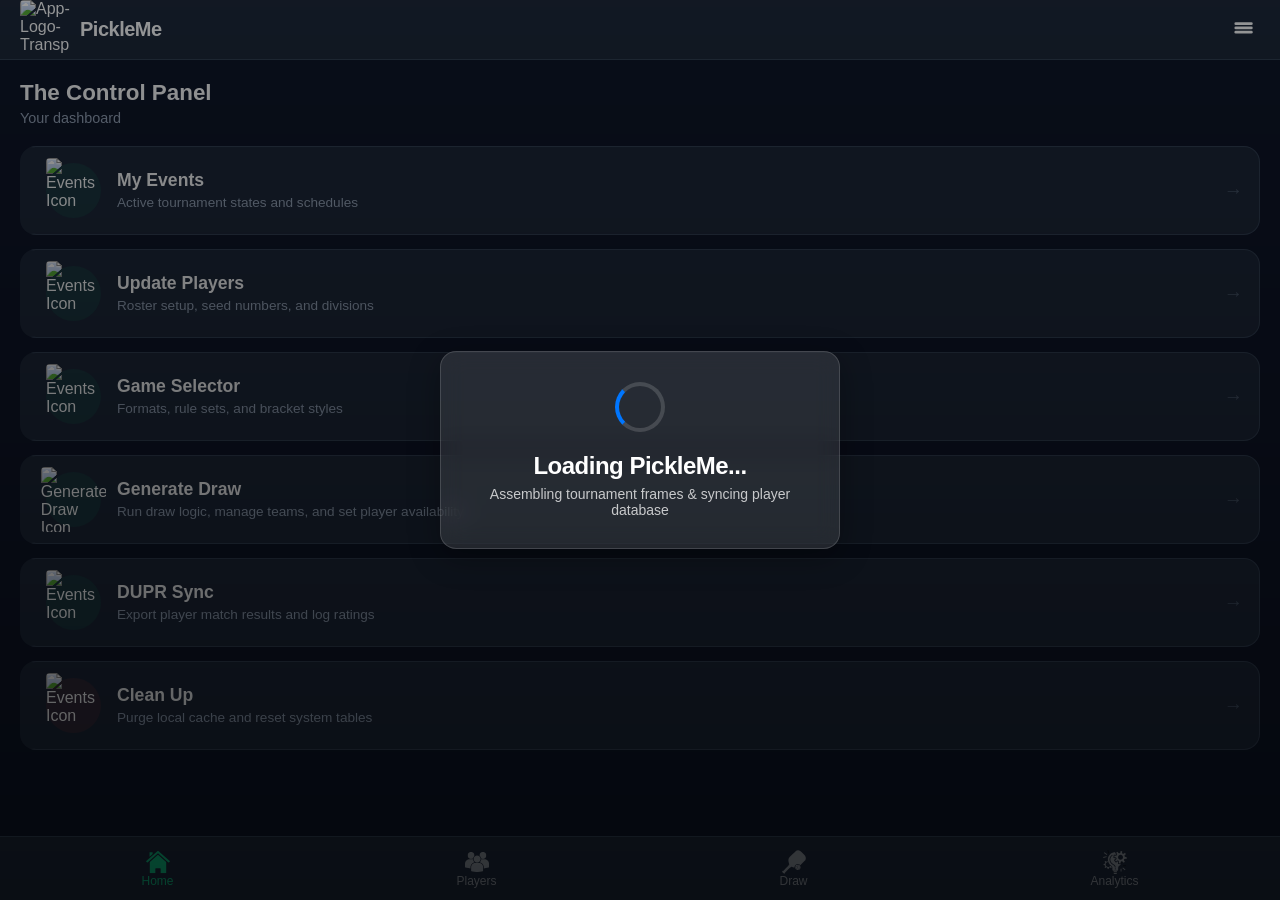
==== index.html @ 3e1ce136 "Setting up about screen" ====
<!DOCTYPE html>
<html>
  <head>
    <meta charset="UTF-8">
    <meta name="viewport" content="width=device-width, initial-scale=1.0, maximum-scale=1.0, user-scalable=no">
    <meta name="apple-mobile-web-app-capable" content="yes">
    <meta name="apple-mobile-web-app-status-bar-style" content="black-translucent">
    <meta name="apple-mobile-web-app-title" content="PickleMe">
    <title>PickleMe Mobile Console</title>
    <link rel="apple-touch-icon" href="https://i.postimg.cc/yYsbhw3b/App-Logo.png">
    <link rel="manifest" href="manifest/manifest.json">
    <link rel="stylesheet" href="CSS/styles.css">
  </head>
  <body data-page = "pickleMe">
    <!-- Splash Buffering Screen Overlay -->
    <div id="app-splash-preloader">
      <div class="splash-background-blur"></div>
      <div class="splash-content-box">
        <div class="splash-spinner-wrapper">
          <div class="splash-spinner"></div>
        </div>
        <h2>Loading PickleMe...</h2>
        <p>Assembling tournament frames & syncing player database</p>
      </div>
    </div>

        <!-- APPLICATION FIXED HEADER -->
    <header class="app-bar">
      <img src="https://i.postimg.cc/Gp0Mp9vr/App-Logo-Transparent.png"
          alt="App-Logo-Transparent"
          loading="lazy"
          decoding="async"
          style="width: 60px; height: 60px; object-fit: contain; border-radius: 4px; padding-right: 10px;">
      <h1 id="app-header">PickleMe</h1>

      <!-- Dropdown menu (right-hand side) -->
      <div class="app-menu" id="app-menu">
        <button class="app-menu-btn" id="app-menu-btn" aria-label="Menu"
                aria-haspopup="true" aria-expanded="false" onclick="toggleAppMenu(event)">
          <svg xmlns="http://www.w3.org/2000/svg" width="28" height="28" viewBox="0 0 768 768" fill="currentColor" aria-hidden="true">
            <rect x="67"  y="173" width="501" height="74" rx="36"/>
            <rect x="67" y="289" width="501" height="74" rx="36"/>
            <rect x="67" y="405" width="501" height="74" rx="36"/>
          </svg>
        </button>

        <nav class="app-menu-dropdown" id="app-menu-dropdown" role="menu">
          <button role="menuitem" onclick="handleAppMenuAction('about')">About</button>
          <button role="menuitem" onclick="handleAppMenuAction('profile')">My Profile</button>
          <button role="menuitem" onclick="handleAppMenuAction('help')">Help</button>
          <button role="menuitem" class="danger" onclick="handleAppMenuAction('logout')">Log Out</button>
        </nav>
      </div>
    </header>

    <!-- HELP SCREEN SET UP -->
    <section id="section-help">
      <div class="detail-overlay" id="help-overlay">
        <div class="overlay-handle-bar" onclick="closeHelp()"></div>
        <div class="overlay-header">
          <h2 id="help-title">Help</h2>
          <button class="close-overlay-btn" onclick="closeHelp()" aria-label="Close help">✕</button>
        </div>
        <div class="overlay-body" id="help-body-content"></div>
      </div>
    </section>

    <!-- ABOUT SCREEN -->
    <section id="section-about">
      <div class="detail-overlay" id="about-overlay">
        <div class="overlay-handle-bar" onclick="closeAbout()"></div>
        <div class="overlay-header">
          <h2 id="about-title">About the PickleMe App</h2>
          <p>This is the full version of the PickleMe App, that enables you to fully manage your pickleball event. Function included is
            <ul>
              <li>Event details, including number of courts, rounds, match time limit & DUPR limit</li>
              <li>Player management, including player loading & bye scheduling</li>
              <li>Game selection for your event</li>
              <li>Draw generator & scoring</li>
              <li>DUPR score result load, via a downloaded CSV file</li>
            </ul>
          </p>
          <p>Access to the app can be done via https://woobie88.github.io/PickleMe-v03/ or via
            <img src="https://i.postimg.cc/QxcgKFjD/Pickle-Me-Access.png" alt="PickleMe QR Code" loading="lazy" class="">
          </p>
          <button class="close-overlay-btn" onclick="closeAbout()" aria-label="Close about">✕</button>
        </div>
      </div>
    </section>

    <!-- MATCH TIMER SCREEN -->
    <div class="timer-bar" id="timer-bar" hidden></div>

    <!-- MAIN VIEWPORT DISPLAY FRAME -->
    <main class="app-container">

      <!-- SCREEN 1: Dashboard Home Grid (One-Column Layout) -->
      <section id="screen-dashboard" class="app-screen active">
        <div class="welcome-banner">
          <h2>The Control Panel</h2>
          <p>Your dashboard</p>
        </div>
        
        <div class="card-grid">
          <!-- Card 1: My Events -->
          <div class="app-card" id="card-events" onclick="navigateToScreen('events')">
            <div class="card-icon-wrapper">
              <img src="https://i.postimg.cc/9MqhT6sQ/Events.png" alt="Events Icon" loading="lazy" class="card-icon-images">
            </div>
            <div class="card-content">
              <h3>My Events</h3>
              <p>Active tournament states and schedules</p>
            </div>
            <span class="card-arrow">→</span>
          </div>
          
          <!-- Card 2: Manage Players -->
          <div class="app-card" id="card-players" onclick="navigateToScreen('players')">
            <div class="card-icon-wrapper">
              <img src="https://i.postimg.cc/ydSH9M26/Players.png" alt="Events Icon" loading="lazy" class="card-icon-images">
            </div>
            <div class="card-content">
              <h3>Update Players</h3>
              <p>Roster setup, seed numbers, and divisions</p>
            </div>
            <span class="card-arrow">→</span>
          </div>
          
          <!-- Card 3: Game Selector -->
          <div class="app-card" id="card-games" onclick="navigateToScreen('games')">
            <div class="card-icon-wrapper">
              <img src="https://i.postimg.cc/3RDTpszh/Games.png" alt="Events Icon" loading="lazy" class="card-icon-images">
            </div>
            <div class="card-content">
              <h3>Game Selector</h3>
              <p>Formats, rule sets, and bracket styles</p>
            </div>
            <span class="card-arrow">→</span>
          </div>
          
          <!-- Card 4: Create Draw -->
          <div class="app-card" id="card-generate-draw" onclick="navigateToScreen('generate-draw')">
            <div class="card-icon-wrapper">
              <img src="https://i.postimg.cc/50FVvhDb/Draw.png" alt="Generate Draw Icon" loading="lazy" class="card-icon-images">
            </div>
            <div class="card-content">
              <h3>Generate Draw</h3>
              <p>Run draw logic, manage teams, and set player availability</p>
            </div>
            <span class="card-arrow">→</span>
          </div>

          <!-- Card 5: DUPR Update -->
          <div class="app-card" id="card-dupr" onclick="navigateToScreen('dupr')">
            <div class="card-icon-wrapper">
              <img src="https://i.postimg.cc/Kzg2L6wd/DUPR.png" alt="Events Icon" loading="lazy" class="card-icon-images">
            </div>
            <div class="card-content">
              <h3>DUPR Sync</h3>
              <p>Export player match results and log ratings</p>
            </div>
            <span class="card-arrow">→</span>
          </div>

          <!-- Card 6: Clean Up -->
          <div class="app-card danger-card" id="card-cleanup" onclick="navigateToScreen('cleanup-confirm')">
            <div class="card-icon-wrapper">
              <img src="https://i.postimg.cc/8CYG7pKq/Cleanup.png" alt="Events Icon" loading="lazy" class="card-icon-images">
            </div>
            <div class="card-content">
              <h3>Clean Up</h3>
              <p>Purge local cache and reset system tables</p>
            </div>
            <span class="card-arrow">→</span>
          </div>
        </div>
      </section>

      <!-- SCREEN 2: INJECTED MY EVENTS DASHBOARD COMPONENT PANEL -->
      <section id="screen-events" class="app-screen">
        <div class="welcome-banner">
          <h2>My Events</h2>
          <p>Authorized tournament states and active matches</p>
        </div>

        <!-- Dynamic Container where Event Cards load -->
        <div id="active-events-list" class="card-grid">
          <!-- Loading spinner placeholder will mount here --> 
        </div>

        <!-- Add Events button -->
        <div class="fab-wrapper">
          <div class="fab-container" id="add-events-fab-toggle" onclick="navigateToScreen('add-event-detail')">
            <div class="fab-circle">
              <svg id="add-events-icon" xmlns="http://www.w3.org/2000/svg" viewBox="0 0 768 767.999994" width="1024" height="1024"><path fill="currentColor" d="M 707.386719 323.386719 L 444.613281 323.386719 L 444.613281 60.613281 C 444.613281 27.476562 417.953125 0 384 0 C 350.863281 0 323.386719 26.660156 323.386719 60.613281 L 323.386719 323.386719 L 60.613281 323.386719 C 27.476562 323.386719 0 350.046875 0 384 C 0 400.976562 6.476562 415.5 17.796875 426.886719 C 29.113281 438.136719 43.636719 444.613281 60.613281 444.613281 L 323.386719 444.613281 L 323.386719 707.386719 C 323.386719 724.363281 329.863281 738.886719 341.183594 750.203125 C 352.5 761.523438 367.023438 768 384 768 C 417.136719 768 444.613281 741.339844 444.613281 707.386719 L 444.613281 444.613281 L 707.386719 444.613281 C 740.523438 444.613281 768 417.953125 768 384 C 768 350.863281 741.339844 323.386719 707.386719 323.386719 " fill-opacity="1" fill-rule="nonzero"/></svg>
            </div>
            <span class="fab-label" id="add-events-main-label">NEW EVENT</span>
          </div>
        </div>

      </section>
      <!-- SCREEN: INJECTED EVENT DETAIL VIEW PANEL -->
      <section id="screen-event-detail" class="app-screen" style="display: none;">
        
        <div class="view-section-header" style="padding: 12px 12px 0 12px; margin-bottom: 10px;">
          <h2>Event Details</h2>
          <p>View or modify configuration parameters</p>
        </div>

        <!-- Dynamic Detail View Container -->
        <div id="event-detail-content" class="detail-view-container">
          <!-- Form will be dynamically injected here -->
        </div>
      </section>

      <!-- SCREEN: ADD NEW EVENT DETAIL -->
      <section id="screen-add-event-detail" class="app-screen" style="display: none;">

        <div class="view-section-header" style="padding: 12px 12px 0 12px; margin-bottom: 10px;">
          <h2>Event Details</h2>
          <p>Add the configuration parameters for your new event</p>
        </div>
        
        <div id="event-add-detail-content" class="detail-view-container">

          <div class="detail-form-group">
            <label for="ae-event-name">Event Name</label>
            <input type="text" id="ae-event-name" class="detail-input" value="">
          </div>

          <div class="detail-form-group">
            <label for="ae-event-date">Date</label>
            <input type="date" id="ae-event-date" class="detail-input" value="">
          </div>

          <div class="detail-form-group">
            <label for="ae-event-location">Location</label>
            <input type="text" id="ae-event-location" class="detail-input" value="">
          </div>

          <div class="detail-form-group">
            <label>Number of Courts</label>
            <div class="score-control">
              <button class="score-btn" onclick="adjustAeCourts(-1)">−</button>
              <span id="ae-courts-value" class="score-value">1</span>
              <button class="score-btn" onclick="adjustAeCourts(1)">+</button>
            </div>
            <input type="hidden" id="ae-event-courts" value="1">
          </div>

          <div class="detail-form-group">
            <label>Match Time (minutes)</label>
            <div class="score-control">
              <button class="score-btn" onclick="adjustAeTimer(-1)">−</button>
              <span id="ae-timer-value" class="score-value">10</span>
              <button class="score-btn" onclick="adjustAeTimer(1)">+</button>
            </div>
            <input type="hidden" id="ae-event-timer" value="10">
          </div>

          <div class="detail-form-group">
            <label>DUPR Limit</label>
            <div class="score-control">
              <button class="score-btn" onclick="adjustAeDuprLimit(-1)">−</button>
              <span id="ae-dupr-value" class="score-value">0</span>
              <button class="score-btn" onclick="adjustAeDuprLimit(1)">+</button>
            </div>
            <input type="hidden" id="ae-event-dupr" value="0">
          </div>

          <div class="form-action-bar">
            <button class="btn-secondary" onclick="navigateToScreen('events')">Cancel</button>
            <button class="btn-primary" onclick="createNewEvent()">Create</button>
          </div>
        </div>

        <!-- Add Hosts button -->
        <div class="fab-wrapper">
          <div class="fab-container" id="add-hosts-fab-toggle" onclick="">
            <div class="fab-circle">
              <svg xmlns="http://www.w3.org/2000/svg" xmlns:xlink="http://www.w3.org/1999/xlink" width="500" zoomAndPan="magnify" viewBox="0 0 375 374.999991" height="500" preserveAspectRatio="xMidYMid meet" version="1.0"><defs><clipPath id="685a610984"><path d="M 173 176 L 371.25 176 L 371.25 375 L 173 375 Z M 173 176 " clip-rule="nonzero"/></clipPath><clipPath id="00cddf6023"><path d="M 3.75 176 L 194 176 L 194 354 L 3.75 354 Z M 3.75 176 " clip-rule="nonzero"/></clipPath></defs><g clip-path="url(#685a610984)"><path fill="currentColor" d="M 272.28125 176.871094 C 217.636719 176.871094 173.335938 221.171875 173.335938 275.816406 C 173.335938 330.464844 217.636719 374.761719 272.28125 374.761719 C 326.929688 374.761719 371.226562 330.464844 371.226562 275.816406 C 371.226562 221.171875 326.929688 176.871094 272.28125 176.871094 Z M 328.820312 289.953125 L 286.417969 289.953125 L 286.417969 332.355469 L 258.148438 332.355469 L 258.148438 289.953125 L 215.746094 289.953125 L 215.746094 261.683594 L 258.148438 261.683594 L 258.148438 219.28125 L 286.417969 219.28125 L 286.417969 261.683594 L 328.820312 261.683594 Z M 328.820312 289.953125 " fill-opacity="1" fill-rule="nonzero"/></g><path fill="currentColor" d="M 222.808594 77.925781 C 222.808594 79.199219 222.777344 80.46875 222.714844 81.742188 C 222.652344 83.011719 222.558594 84.28125 222.433594 85.546875 C 222.308594 86.8125 222.15625 88.074219 221.96875 89.332031 C 221.78125 90.589844 221.5625 91.84375 221.316406 93.09375 C 221.066406 94.339844 220.789062 95.582031 220.480469 96.816406 C 220.171875 98.050781 219.832031 99.277344 219.460938 100.492188 C 219.09375 101.710938 218.695312 102.917969 218.265625 104.117188 C 217.835938 105.3125 217.378906 106.5 216.890625 107.675781 C 216.40625 108.851562 215.890625 110.015625 215.34375 111.164062 C 214.800781 112.316406 214.230469 113.449219 213.628906 114.574219 C 213.03125 115.695312 212.402344 116.800781 211.75 117.894531 C 211.09375 118.984375 210.414062 120.058594 209.707031 121.117188 C 209 122.175781 208.269531 123.214844 207.511719 124.238281 C 206.753906 125.257812 205.96875 126.261719 205.164062 127.246094 C 204.355469 128.226562 203.523438 129.191406 202.671875 130.132812 C 201.816406 131.078125 200.9375 131.996094 200.039062 132.898438 C 199.140625 133.796875 198.21875 134.675781 197.277344 135.527344 C 196.332031 136.382812 195.371094 137.214844 194.386719 138.019531 C 193.402344 138.828125 192.402344 139.609375 191.378906 140.367188 C 190.355469 141.125 189.316406 141.859375 188.257812 142.566406 C 187.199219 143.273438 186.125 143.953125 185.035156 144.605469 C 183.945312 145.261719 182.835938 145.886719 181.714844 146.488281 C 180.59375 147.085938 179.457031 147.660156 178.308594 148.203125 C 177.15625 148.746094 175.992188 149.261719 174.820312 149.75 C 173.644531 150.234375 172.457031 150.695312 171.257812 151.121094 C 170.0625 151.550781 168.851562 151.949219 167.636719 152.320312 C 166.417969 152.6875 165.191406 153.027344 163.957031 153.335938 C 162.722656 153.644531 161.484375 153.925781 160.234375 154.171875 C 158.988281 154.421875 157.734375 154.640625 156.476562 154.824219 C 155.21875 155.011719 153.953125 155.167969 152.6875 155.292969 C 151.421875 155.417969 150.152344 155.511719 148.882812 155.574219 C 147.613281 155.636719 146.339844 155.667969 145.070312 155.667969 C 143.796875 155.667969 142.523438 155.636719 141.253906 155.574219 C 139.984375 155.511719 138.714844 155.417969 137.449219 155.292969 C 136.183594 155.167969 134.921875 155.011719 133.660156 154.824219 C 132.402344 154.640625 131.148438 154.421875 129.902344 154.171875 C 128.652344 153.925781 127.414062 153.644531 126.179688 153.335938 C 124.945312 153.027344 123.71875 152.6875 122.5 152.320312 C 121.285156 151.949219 120.078125 151.550781 118.878906 151.121094 C 117.679688 150.695312 116.492188 150.234375 115.316406 149.75 C 114.144531 149.261719 112.980469 148.746094 111.828125 148.203125 C 110.679688 147.660156 109.542969 147.085938 108.421875 146.488281 C 107.300781 145.886719 106.191406 145.261719 105.101562 144.605469 C 104.011719 143.953125 102.9375 143.273438 101.878906 142.566406 C 100.820312 141.859375 99.78125 141.125 98.757812 140.367188 C 97.734375 139.609375 96.734375 138.828125 95.75 138.019531 C 94.765625 137.214844 93.804688 136.382812 92.859375 135.527344 C 91.917969 134.675781 90.996094 133.796875 90.097656 132.898438 C 89.199219 131.996094 88.320312 131.078125 87.464844 130.132812 C 86.613281 129.191406 85.78125 128.226562 84.972656 127.246094 C 84.167969 126.261719 83.382812 125.257812 82.625 124.238281 C 81.867188 123.214844 81.136719 122.175781 80.429688 121.117188 C 79.722656 120.058594 79.042969 118.984375 78.386719 117.894531 C 77.734375 116.800781 77.105469 115.695312 76.507812 114.574219 C 75.90625 113.449219 75.335938 112.316406 74.792969 111.164062 C 74.246094 110.015625 73.730469 108.851562 73.246094 107.675781 C 72.757812 106.5 72.300781 105.3125 71.871094 104.117188 C 71.441406 102.917969 71.042969 101.710938 70.675781 100.492188 C 70.304688 99.277344 69.964844 98.050781 69.65625 96.816406 C 69.347656 95.582031 69.070312 94.339844 68.820312 93.09375 C 68.574219 91.84375 68.355469 90.589844 68.167969 89.332031 C 67.980469 88.074219 67.828125 86.8125 67.703125 85.546875 C 67.578125 84.28125 67.484375 83.011719 67.421875 81.742188 C 67.359375 80.46875 67.328125 79.199219 67.328125 77.925781 C 67.328125 76.652344 67.359375 75.382812 67.421875 74.113281 C 67.484375 72.839844 67.578125 71.574219 67.703125 70.304688 C 67.828125 69.039062 67.980469 67.777344 68.167969 66.519531 C 68.355469 65.261719 68.574219 64.007812 68.820312 62.757812 C 69.070312 61.511719 69.347656 60.269531 69.65625 59.035156 C 69.964844 57.800781 70.304688 56.578125 70.675781 55.359375 C 71.042969 54.140625 71.441406 52.933594 71.871094 51.734375 C 72.300781 50.539062 72.757812 49.351562 73.246094 48.175781 C 73.730469 47 74.246094 45.835938 74.792969 44.6875 C 75.335938 43.539062 75.90625 42.402344 76.507812 41.28125 C 77.105469 40.15625 77.734375 39.050781 78.386719 37.960938 C 79.042969 36.867188 79.722656 35.792969 80.429688 34.734375 C 81.136719 33.679688 81.867188 32.636719 82.625 31.617188 C 83.382812 30.59375 84.167969 29.589844 84.972656 28.609375 C 85.78125 27.625 86.613281 26.660156 87.464844 25.71875 C 88.320312 24.777344 89.199219 23.855469 90.097656 22.953125 C 90.996094 22.054688 91.917969 21.179688 92.859375 20.324219 C 93.804688 19.46875 94.765625 18.640625 95.75 17.832031 C 96.734375 17.023438 97.734375 16.242188 98.757812 15.484375 C 99.78125 14.726562 100.820312 13.992188 101.878906 13.285156 C 102.9375 12.582031 104.011719 11.898438 105.101562 11.246094 C 106.191406 10.589844 107.300781 9.964844 108.421875 9.363281 C 109.542969 8.765625 110.679688 8.191406 111.828125 7.648438 C 112.980469 7.105469 114.144531 6.589844 115.316406 6.101562 C 116.492188 5.617188 117.679688 5.160156 118.878906 4.730469 C 120.078125 4.300781 121.285156 3.902344 122.5 3.53125 C 123.71875 3.164062 124.945312 2.824219 126.179688 2.515625 C 127.414062 2.207031 128.652344 1.925781 129.902344 1.679688 C 131.148438 1.429688 132.402344 1.214844 133.660156 1.027344 C 134.921875 0.839844 136.183594 0.683594 137.449219 0.558594 C 138.714844 0.433594 139.984375 0.339844 141.253906 0.277344 C 142.523438 0.214844 143.796875 0.183594 145.070312 0.183594 C 146.339844 0.183594 147.613281 0.214844 148.882812 0.277344 C 150.152344 0.339844 151.421875 0.433594 152.6875 0.558594 C 153.953125 0.683594 155.21875 0.839844 156.476562 1.027344 C 157.734375 1.214844 158.988281 1.429688 160.234375 1.679688 C 161.484375 1.925781 162.722656 2.207031 163.957031 2.515625 C 165.191406 2.824219 166.417969 3.164062 167.636719 3.53125 C 168.851562 3.902344 170.0625 4.300781 171.257812 4.730469 C 172.457031 5.160156 173.644531 5.617188 174.820312 6.101562 C 175.992188 6.589844 177.15625 7.105469 178.308594 7.648438 C 179.457031 8.191406 180.59375 8.765625 181.714844 9.363281 C 182.835938 9.964844 183.945312 10.589844 185.035156 11.246094 C 186.125 11.898438 187.199219 12.582031 188.257812 13.285156 C 189.316406 13.992188 190.355469 14.726562 191.378906 15.484375 C 192.402344 16.242188 193.402344 17.023438 194.386719 17.832031 C 195.371094 18.640625 196.332031 19.46875 197.277344 20.324219 C 198.21875 21.179688 199.140625 22.054688 200.039062 22.953125 C 200.9375 23.855469 201.816406 24.777344 202.671875 25.71875 C 203.523438 26.660156 204.355469 27.625 205.164062 28.609375 C 205.96875 29.589844 206.753906 30.59375 207.511719 31.617188 C 208.269531 32.636719 209 33.679688 209.707031 34.734375 C 210.414062 35.792969 211.09375 36.867188 211.75 37.960938 C 212.402344 39.050781 213.03125 40.15625 213.628906 41.28125 C 214.230469 42.402344 214.800781 43.539062 215.34375 44.6875 C 215.890625 45.835938 216.40625 47 216.890625 48.175781 C 217.378906 49.351562 217.835938 50.539062 218.265625 51.734375 C 218.695312 52.933594 219.09375 54.140625 219.460938 55.359375 C 219.832031 56.578125 220.171875 57.800781 220.480469 59.035156 C 220.789062 60.269531 221.066406 61.511719 221.316406 62.757812 C 221.5625 64.007812 221.78125 65.261719 221.96875 66.519531 C 222.15625 67.777344 222.308594 69.039062 222.433594 70.304688 C 222.558594 71.574219 222.652344 72.839844 222.714844 74.113281 C 222.777344 75.382812 222.808594 76.652344 222.808594 77.925781 Z M 222.808594 77.925781 " fill-opacity="1" fill-rule="nonzero"/><g clip-path="url(#00cddf6023)"><path fill="currentColor" d="M 152.132812 275.808594 C 152.132812 239.414062 168.375 206.867188 193.9375 184.839844 C 178.6875 179.746094 162.265625 176.871094 145.0625 176.871094 C 66.996094 176.871094 3.714844 233.085938 3.714844 311.148438 L 3.714844 353.550781 L 180.761719 353.550781 C 162.9375 332.589844 152.132812 305.480469 152.132812 275.808594 Z M 152.132812 275.808594 " fill-opacity="1" fill-rule="nonzero"/></g></svg>
            </div>
            <span class="fab-label" id="add-hosts-main-label">ADD HOSTS</span>
          </div>
        </div>
      </section>

      <!-- SCREEN 3: Players Roster For Active Event -->
      <section id="screen-players" class="app-screen">
        <div class="welcome-banner">
          <h2>Player Roster</h2>
          <p>Players registered for the event, ordered by seeding</p>
        </div>
      
        <div class="top-tab-bar">
          <div class="tab-item active" id="tab-players" onclick="switchPlayersTab('players')">Players</div>
          <div class="tab-item" id="tab-checkin" onclick="switchPlayersTab('checkin')">Check In</div>
        </div>
      
        <div class="tab-viewport">
      
          <!-- TAB 1: Players (your existing content, unchanged) -->
          <div id="view-players" class="tab-view active">
            <div id="placeholder-view-players" class="placeholder-view">
              <h3>Players Roster</h3>
              <p>There are currently no players loaded for your event.</p>
            </div>
            <div id="active-players-list" class="card-grid"></div>
          </div>
      
          <!-- TAB 2: Check In (blank for now) -->
          <div id="view-checkin" class="tab-view">
            <div class="event-section-title current">Manual Bye Order</div>
            <div id="manual-bye-list" class="card-grid">
              <div class="no-data-placeholder" id="manual-bye-empty">
                <h3>Nil</h3>
              </div>
            </div>
          
            <div class="event-section-title other">Random Bye Order</div>
            <div id="random-bye-list" class="card-grid"></div>
          </div>
      
        </div>
      
        <!-- Floating Add Players button -->
        <div class="fab-wrapper">
          <!-- Speed-dial menu items (hidden until FAB is opened) -->
          <div class="fab-menu" id="add-players-fab-menu">
            <div class="fab-menu-item" onclick="handleAddPlayersAction('opensports')">
              <div class="fab-mini-circle">
                <svg xmlns="http://www.w3.org/2000/svg" xmlns:xlink="http://www.w3.org/1999/xlink" width="1024" zoomAndPan="magnify" viewBox="0 0 768 767.999994" height="1024" preserveAspectRatio="xMidYMid meet" version="1.0"><defs><clipPath id="f9706105b1"><path d="M 89 168 L 768 168 L 768 677.488281 L 89 677.488281 Z M 89 168 " clip-rule="nonzero"/></clipPath><clipPath id="bcc71d34e5"><path d="M 0 90.238281 L 680 90.238281 L 680 600 L 0 600 Z M 0 90.238281 " clip-rule="nonzero"/></clipPath></defs><path fill="currentColor" d="M 162.492188 616.949219 L 694.554688 616.949219 C 694.554688 616.949219 546.929688 316.675781 517.785156 310.90625 C 488.632812 305.136719 361.207031 511.117188 361.207031 511.117188 C 361.207031 511.117188 291.453125 379.75 263.164062 383.0625 C 234.875 386.375 162.503906 616.957031 162.503906 616.957031 Z M 162.492188 616.949219 " fill-opacity="1" fill-rule="nonzero"/><path fill="currentColor" d="M 379.503906 278.53125 C 379.503906 280.160156 379.425781 281.78125 379.265625 283.398438 C 379.105469 285.015625 378.867188 286.625 378.550781 288.21875 C 378.234375 289.8125 377.839844 291.390625 377.367188 292.945312 C 376.894531 294.5 376.347656 296.03125 375.722656 297.535156 C 375.101562 299.035156 374.40625 300.503906 373.640625 301.9375 C 372.871094 303.371094 372.035156 304.765625 371.132812 306.117188 C 370.230469 307.46875 369.261719 308.773438 368.230469 310.03125 C 367.195312 311.289062 366.105469 312.492188 364.957031 313.640625 C 363.804688 314.792969 362.601562 315.882812 361.34375 316.914062 C 360.085938 317.945312 358.78125 318.914062 357.425781 319.816406 C 356.074219 320.71875 354.679688 321.554688 353.246094 322.320312 C 351.8125 323.089844 350.34375 323.78125 348.839844 324.40625 C 347.335938 325.027344 345.804688 325.574219 344.25 326.046875 C 342.691406 326.519531 341.117188 326.914062 339.519531 327.230469 C 337.925781 327.546875 336.316406 327.785156 334.699219 327.945312 C 333.078125 328.105469 331.457031 328.183594 329.828125 328.183594 C 328.203125 328.183594 326.578125 328.105469 324.960938 327.945312 C 323.339844 327.785156 321.734375 327.546875 320.136719 327.230469 C 318.542969 326.914062 316.964844 326.519531 315.410156 326.046875 C 313.851562 325.574219 312.320312 325.027344 310.820312 324.40625 C 309.316406 323.78125 307.847656 323.089844 306.414062 322.320312 C 304.976562 321.554688 303.582031 320.71875 302.230469 319.816406 C 300.878906 318.914062 299.574219 317.945312 298.316406 316.914062 C 297.058594 315.882812 295.855469 314.792969 294.703125 313.640625 C 293.554688 312.492188 292.460938 311.289062 291.429688 310.03125 C 290.398438 308.773438 289.429688 307.46875 288.527344 306.117188 C 287.621094 304.765625 286.785156 303.371094 286.019531 301.9375 C 285.253906 300.503906 284.558594 299.035156 283.933594 297.535156 C 283.3125 296.03125 282.765625 294.5 282.292969 292.945312 C 281.820312 291.390625 281.425781 289.8125 281.109375 288.21875 C 280.789062 286.625 280.550781 285.015625 280.394531 283.398438 C 280.234375 281.78125 280.152344 280.160156 280.152344 278.53125 C 280.152344 276.90625 280.234375 275.285156 280.394531 273.664062 C 280.550781 272.046875 280.789062 270.441406 281.109375 268.84375 C 281.425781 267.25 281.820312 265.675781 282.292969 264.117188 C 282.765625 262.5625 283.3125 261.035156 283.933594 259.53125 C 284.558594 258.027344 285.253906 256.558594 286.019531 255.125 C 286.785156 253.691406 287.621094 252.296875 288.527344 250.945312 C 289.429688 249.59375 290.398438 248.289062 291.429688 247.03125 C 292.460938 245.777344 293.554688 244.570312 294.703125 243.421875 C 295.855469 242.273438 297.058594 241.183594 298.316406 240.148438 C 299.574219 239.117188 300.878906 238.152344 302.230469 237.246094 C 303.582031 236.34375 304.976562 235.507812 306.414062 234.742188 C 307.847656 233.976562 309.316406 233.28125 310.820312 232.660156 C 312.320312 232.035156 313.851562 231.488281 315.410156 231.015625 C 316.964844 230.546875 318.542969 230.152344 320.136719 229.832031 C 321.734375 229.515625 323.339844 229.277344 324.960938 229.117188 C 326.578125 228.960938 328.203125 228.878906 329.828125 228.878906 C 331.457031 228.878906 333.078125 228.960938 334.699219 229.117188 C 336.316406 229.277344 337.925781 229.515625 339.519531 229.832031 C 341.117188 230.152344 342.691406 230.546875 344.25 231.015625 C 345.804688 231.488281 347.335938 232.035156 348.839844 232.660156 C 350.34375 233.28125 351.8125 233.976562 353.246094 234.742188 C 354.679688 235.507812 356.074219 236.34375 357.425781 237.246094 C 358.78125 238.152344 360.085938 239.117188 361.34375 240.148438 C 362.601562 241.183594 363.804688 242.273438 364.957031 243.421875 C 366.105469 244.570312 367.195312 245.777344 368.230469 247.03125 C 369.261719 248.289062 370.230469 249.59375 371.132812 250.945312 C 372.035156 252.296875 372.871094 253.691406 373.640625 255.125 C 374.40625 256.558594 375.101562 258.027344 375.722656 259.53125 C 376.347656 261.035156 376.894531 262.5625 377.367188 264.117188 C 377.839844 265.675781 378.234375 267.25 378.550781 268.84375 C 378.867188 270.441406 379.105469 272.046875 379.265625 273.664062 C 379.425781 275.285156 379.503906 276.90625 379.503906 278.53125 Z M 379.503906 278.53125 " fill-opacity="0.97" fill-rule="nonzero"/><g clip-path="url(#f9706105b1)"><path fill="currentColor" d="M 89 168.394531 L 89 677.445312 L 768.042969 677.445312 L 768.042969 168.394531 Z M 131.4375 202.332031 L 725.605469 202.332031 L 725.605469 643.507812 L 131.4375 643.507812 Z M 131.4375 202.332031 " fill-opacity="1" fill-rule="nonzero"/></g><g clip-path="url(#bcc71d34e5)"><path fill="currentColor" d="M 0 90.3125 L 0 599.363281 L 67.90625 599.363281 L 67.90625 565.425781 L 42.441406 565.425781 L 42.441406 124.25 L 636.605469 124.25 L 636.605469 150.320312 L 679.046875 150.320312 L 679.046875 90.3125 Z M 0 90.3125 " fill-opacity="1" fill-rule="nonzero"/></g></svg>
              </div>
              <span class="fab-menu-label">OpenSports</span>
            </div>
        
            <div class="fab-menu-item" onclick="handleAddPlayersAction('individual')">
              <div class="fab-mini-circle">
                <svg xmlns="http://www.w3.org/2000/svg" xmlns:xlink="http://www.w3.org/1999/xlink" width="1024" zoomAndPan="magnify" viewBox="0 0 768 767.999994" height="1024" preserveAspectRatio="xMidYMid meet" version="1.0"><defs><clipPath id="d28125a4a6"><path d="M 186.238281 581 L 581.488281 581 L 581.488281 768 L 186.238281 768 Z M 186.238281 581 " clip-rule="nonzero"/></clipPath></defs><path fill="currentColor" d="M 383.863281 140.792969 C 384.964844 140.792969 386.066406 140.769531 387.167969 140.71875 C 388.265625 140.664062 389.363281 140.585938 390.460938 140.480469 C 391.558594 140.375 392.652344 140.242188 393.738281 140.082031 C 394.828125 139.921875 395.914062 139.734375 396.996094 139.523438 C 398.074219 139.308594 399.152344 139.070312 400.21875 138.804688 C 401.289062 138.539062 402.347656 138.246094 403.402344 137.925781 C 404.457031 137.609375 405.503906 137.265625 406.542969 136.894531 C 407.578125 136.527344 408.605469 136.132812 409.625 135.710938 C 410.644531 135.292969 411.652344 134.847656 412.648438 134.378906 C 413.644531 133.90625 414.628906 133.414062 415.601562 132.894531 C 416.570312 132.378906 417.53125 131.835938 418.476562 131.273438 C 419.421875 130.707031 420.351562 130.117188 421.269531 129.507812 C 422.1875 128.898438 423.085938 128.265625 423.972656 127.609375 C 424.859375 126.953125 425.726562 126.277344 426.578125 125.578125 C 427.433594 124.882812 428.265625 124.164062 429.085938 123.425781 C 429.902344 122.6875 430.699219 121.925781 431.480469 121.148438 C 432.257812 120.371094 433.019531 119.574219 433.761719 118.757812 C 434.5 117.945312 435.222656 117.109375 435.921875 116.261719 C 436.621094 115.410156 437.300781 114.542969 437.957031 113.65625 C 438.613281 112.773438 439.25 111.875 439.863281 110.957031 C 440.476562 110.042969 441.066406 109.113281 441.632812 108.167969 C 442.203125 107.222656 442.746094 106.265625 443.265625 105.292969 C 443.785156 104.324219 444.285156 103.339844 444.753906 102.34375 C 445.226562 101.347656 445.675781 100.34375 446.097656 99.324219 C 446.519531 98.308594 446.917969 97.28125 447.292969 96.242188 C 447.664062 95.207031 448.011719 94.160156 448.332031 93.105469 C 448.652344 92.050781 448.949219 90.988281 449.214844 89.921875 C 449.484375 88.851562 449.726562 87.777344 449.945312 86.699219 C 450.160156 85.617188 450.351562 84.53125 450.511719 83.441406 C 450.675781 82.351562 450.8125 81.257812 450.921875 80.164062 C 451.03125 79.066406 451.113281 77.96875 451.167969 76.867188 C 451.222656 75.765625 451.253906 74.664062 451.253906 73.5625 C 451.253906 72.460938 451.230469 71.359375 451.175781 70.257812 C 451.125 69.15625 451.042969 68.058594 450.9375 66.960938 C 450.832031 65.863281 450.699219 64.769531 450.539062 63.679688 C 450.375 62.589844 450.191406 61.503906 449.976562 60.425781 C 449.761719 59.34375 449.523438 58.265625 449.257812 57.199219 C 448.988281 56.128906 448.699219 55.066406 448.378906 54.011719 C 448.058594 52.957031 447.714844 51.910156 447.347656 50.871094 C 446.976562 49.835938 446.582031 48.804688 446.160156 47.789062 C 445.742188 46.769531 445.296875 45.761719 444.824219 44.765625 C 444.355469 43.769531 443.863281 42.785156 443.34375 41.8125 C 442.824219 40.839844 442.285156 39.878906 441.71875 38.933594 C 441.152344 37.988281 440.566406 37.054688 439.953125 36.140625 C 439.34375 35.222656 438.710938 34.320312 438.054688 33.433594 C 437.398438 32.550781 436.722656 31.679688 436.027344 30.828125 C 435.328125 29.976562 434.609375 29.140625 433.871094 28.324219 C 433.132812 27.503906 432.375 26.707031 431.59375 25.925781 C 430.816406 25.148438 430.019531 24.386719 429.207031 23.644531 C 428.390625 22.90625 427.558594 22.183594 426.707031 21.484375 C 425.855469 20.785156 424.988281 20.105469 424.105469 19.449219 C 423.21875 18.792969 422.320312 18.15625 421.40625 17.542969 C 420.492188 16.929688 419.5625 16.339844 418.617188 15.773438 C 417.671875 15.207031 416.714844 14.664062 415.742188 14.140625 C 414.773438 13.621094 413.789062 13.125 412.796875 12.652344 C 411.800781 12.179688 410.792969 11.734375 409.777344 11.3125 C 408.757812 10.890625 407.734375 10.492188 406.695312 10.121094 C 405.660156 9.746094 404.613281 9.402344 403.5625 9.082031 C 402.507812 8.761719 401.445312 8.464844 400.378906 8.195312 C 399.308594 7.929688 398.234375 7.6875 397.15625 7.472656 C 396.074219 7.253906 394.992188 7.066406 393.902344 6.902344 C 392.8125 6.742188 391.71875 6.605469 390.625 6.496094 C 389.527344 6.386719 388.429688 6.304688 387.332031 6.25 C 386.230469 6.195312 385.128906 6.167969 384.027344 6.167969 C 382.925781 6.167969 381.828125 6.195312 380.726562 6.246094 C 379.625 6.300781 378.527344 6.382812 377.433594 6.488281 C 376.335938 6.597656 375.242188 6.730469 374.15625 6.890625 C 373.066406 7.050781 371.980469 7.242188 370.898438 7.453125 C 369.820312 7.667969 368.746094 7.910156 367.675781 8.175781 C 366.609375 8.445312 365.546875 8.738281 364.492188 9.058594 C 363.4375 9.375 362.394531 9.722656 361.355469 10.09375 C 360.320312 10.464844 359.292969 10.859375 358.273438 11.28125 C 357.257812 11.703125 356.25 12.148438 355.253906 12.617188 C 354.257812 13.089844 353.273438 13.585938 352.304688 14.101562 C 351.332031 14.621094 350.375 15.164062 349.429688 15.730469 C 348.484375 16.296875 347.554688 16.886719 346.636719 17.5 C 345.722656 18.109375 344.820312 18.746094 343.9375 19.402344 C 343.050781 20.054688 342.183594 20.734375 341.332031 21.433594 C 340.480469 22.132812 339.648438 22.851562 338.832031 23.589844 C 338.015625 24.332031 337.21875 25.089844 336.4375 25.871094 C 335.660156 26.648438 334.898438 27.445312 334.160156 28.261719 C 333.417969 29.078125 332.699219 29.914062 332 30.765625 C 331.304688 31.617188 330.625 32.484375 329.96875 33.371094 C 329.3125 34.253906 328.679688 35.15625 328.066406 36.070312 C 327.453125 36.988281 326.867188 37.917969 326.300781 38.863281 C 325.734375 39.808594 325.191406 40.765625 324.671875 41.738281 C 324.152344 42.710938 323.65625 43.695312 323.183594 44.691406 C 322.714844 45.6875 322.265625 46.695312 321.847656 47.710938 C 321.425781 48.730469 321.027344 49.757812 320.65625 50.796875 C 320.285156 51.832031 319.941406 52.878906 319.621094 53.933594 C 319.300781 54.988281 319.007812 56.050781 318.738281 57.117188 C 318.472656 58.1875 318.230469 59.261719 318.015625 60.34375 C 317.800781 61.425781 317.613281 62.507812 317.449219 63.601562 C 317.289062 64.691406 317.152344 65.785156 317.046875 66.878906 C 316.9375 67.976562 316.855469 69.074219 316.800781 70.175781 C 316.75 71.277344 316.722656 72.378906 316.722656 73.480469 C 316.722656 74.582031 316.75 75.679688 316.800781 76.78125 C 316.855469 77.878906 316.9375 78.976562 317.042969 80.070312 C 317.152344 81.164062 317.285156 82.257812 317.449219 83.347656 C 317.609375 84.433594 317.796875 85.519531 318.011719 86.597656 C 318.226562 87.675781 318.464844 88.75 318.734375 89.816406 C 319 90.882812 319.292969 91.945312 319.609375 92.996094 C 319.929688 94.050781 320.273438 95.09375 320.644531 96.132812 C 321.015625 97.167969 321.410156 98.195312 321.828125 99.210938 C 322.25 100.226562 322.695312 101.234375 323.164062 102.230469 C 323.632812 103.222656 324.128906 104.207031 324.644531 105.175781 C 325.164062 106.148438 325.707031 107.105469 326.269531 108.050781 C 326.835938 108.992188 327.421875 109.921875 328.03125 110.839844 C 328.644531 111.753906 329.273438 112.652344 329.929688 113.539062 C 330.582031 114.421875 331.257812 115.289062 331.957031 116.140625 C 332.652344 116.992188 333.371094 117.824219 334.109375 118.640625 C 334.847656 119.457031 335.601562 120.253906 336.378906 121.035156 C 337.15625 121.8125 337.953125 122.570312 338.765625 123.3125 C 339.582031 124.050781 340.410156 124.769531 341.261719 125.46875 C 342.109375 126.167969 342.976562 126.847656 343.859375 127.503906 C 344.742188 128.160156 345.640625 128.792969 346.554688 129.40625 C 347.464844 130.019531 348.394531 130.609375 349.335938 131.175781 C 350.28125 131.742188 351.234375 132.285156 352.203125 132.804688 C 353.171875 133.324219 354.15625 133.820312 355.148438 134.292969 C 356.140625 134.765625 357.144531 135.210938 358.160156 135.632812 C 359.175781 136.054688 360.203125 136.453125 361.234375 136.824219 C 362.269531 137.199219 363.3125 137.542969 364.367188 137.863281 C 365.417969 138.1875 366.476562 138.480469 367.542969 138.75 C 368.609375 139.019531 369.679688 139.261719 370.757812 139.476562 C 371.835938 139.695312 372.921875 139.882812 374.007812 140.046875 C 375.09375 140.210938 376.1875 140.347656 377.28125 140.457031 C 378.375 140.566406 379.46875 140.648438 380.570312 140.707031 C 381.667969 140.761719 382.765625 140.789062 383.863281 140.792969 Z M 383.863281 140.792969 " fill-opacity="1" fill-rule="nonzero"/><path fill="currentColor" d="M 255.347656 467.402344 C 257.011719 467.398438 258.660156 467.238281 260.296875 466.917969 C 261.929688 466.601562 263.519531 466.132812 265.0625 465.511719 C 266.609375 464.890625 268.082031 464.128906 269.480469 463.230469 C 270.882812 462.328125 272.1875 461.304688 273.390625 460.15625 C 274.570312 458.964844 275.625 457.675781 276.554688 456.28125 C 277.484375 454.882812 278.269531 453.414062 278.910156 451.863281 C 279.554688 450.316406 280.039062 448.722656 280.371094 447.078125 C 280.703125 445.433594 280.871094 443.777344 280.878906 442.101562 L 280.878906 319.265625 C 280.878906 318.460938 280.957031 317.664062 281.113281 316.871094 C 281.273438 316.078125 281.503906 315.3125 281.8125 314.566406 C 282.121094 313.820312 282.5 313.113281 282.949219 312.441406 C 283.394531 311.773438 283.90625 311.152344 284.472656 310.582031 C 285.042969 310.011719 285.664062 309.503906 286.335938 309.054688 C 287.003906 308.605469 287.710938 308.226562 288.457031 307.917969 C 289.199219 307.609375 289.96875 307.378906 290.757812 307.21875 C 291.550781 307.0625 292.347656 306.984375 293.152344 306.984375 C 293.960938 306.984375 294.757812 307.0625 295.546875 307.21875 C 296.339844 307.378906 297.105469 307.609375 297.851562 307.917969 C 298.597656 308.226562 299.304688 308.605469 299.972656 309.054688 C 300.644531 309.503906 301.261719 310.011719 301.832031 310.582031 C 302.402344 311.152344 302.914062 311.773438 303.359375 312.441406 C 303.808594 313.113281 304.1875 313.820312 304.496094 314.566406 C 304.800781 315.3125 305.035156 316.078125 305.191406 316.871094 C 305.351562 317.664062 305.429688 318.460938 305.429688 319.265625 L 305.429688 646.371094 C 305.429688 647.449219 305.480469 648.527344 305.585938 649.601562 C 305.691406 650.675781 305.851562 651.742188 306.058594 652.800781 C 306.269531 653.859375 306.53125 654.90625 306.84375 655.9375 C 307.15625 656.972656 307.519531 657.988281 307.929688 658.984375 C 308.34375 659.984375 308.800781 660.957031 309.308594 661.910156 C 309.816406 662.863281 310.371094 663.789062 310.96875 664.6875 C 311.566406 665.585938 312.207031 666.453125 312.890625 667.289062 C 313.574219 668.125 314.296875 668.925781 315.054688 669.691406 C 315.816406 670.453125 316.613281 671.179688 317.449219 671.867188 C 318.28125 672.554688 319.144531 673.199219 320.039062 673.800781 C 320.933594 674.402344 321.859375 674.957031 322.808594 675.46875 C 323.757812 675.980469 324.730469 676.445312 325.726562 676.859375 C 326.722656 677.277344 327.734375 677.644531 328.769531 677.960938 C 329.800781 678.277344 330.84375 678.542969 331.902344 678.753906 C 332.957031 678.96875 334.023438 679.132812 335.097656 679.242188 C 336.171875 679.351562 337.246094 679.40625 338.324219 679.410156 C 339.410156 679.414062 340.492188 679.367188 341.574219 679.265625 C 342.65625 679.160156 343.726562 679.007812 344.792969 678.796875 C 345.859375 678.589844 346.910156 678.332031 347.953125 678.019531 C 348.992188 677.707031 350.011719 677.347656 351.019531 676.933594 C 352.023438 676.523438 353.003906 676.0625 353.964844 675.554688 C 354.921875 675.042969 355.855469 674.492188 356.757812 673.890625 C 357.664062 673.289062 358.535156 672.648438 359.378906 671.960938 C 360.21875 671.273438 361.027344 670.550781 361.796875 669.785156 C 362.566406 669.019531 363.296875 668.21875 363.988281 667.382812 C 364.679688 666.542969 365.332031 665.675781 365.9375 664.773438 C 366.542969 663.875 367.105469 662.945312 367.617188 661.988281 C 368.132812 661.03125 368.601562 660.054688 369.019531 659.050781 C 369.441406 658.050781 369.808594 657.03125 370.128906 655.992188 C 370.445312 654.953125 370.714844 653.902344 370.929688 652.835938 C 371.144531 651.773438 371.308594 650.699219 371.417969 649.621094 C 371.527344 648.539062 371.585938 647.457031 371.589844 646.371094 L 371.589844 441.855469 C 371.589844 441.046875 371.667969 440.25 371.824219 439.457031 C 371.984375 438.667969 372.214844 437.898438 372.523438 437.152344 C 372.832031 436.40625 373.210938 435.699219 373.660156 435.03125 C 374.105469 434.359375 374.617188 433.738281 375.183594 433.167969 C 375.753906 432.597656 376.375 432.089844 377.046875 431.640625 C 377.714844 431.191406 378.421875 430.8125 379.167969 430.503906 C 379.914062 430.195312 380.679688 429.964844 381.46875 429.808594 C 382.261719 429.648438 383.058594 429.570312 383.863281 429.570312 C 384.671875 429.570312 385.46875 429.648438 386.257812 429.808594 C 387.050781 429.964844 387.816406 430.195312 388.5625 430.503906 C 389.308594 430.8125 390.015625 431.191406 390.683594 431.640625 C 391.355469 432.089844 391.976562 432.597656 392.542969 433.167969 C 393.113281 433.738281 393.625 434.359375 394.070312 435.03125 C 394.519531 435.699219 394.898438 436.40625 395.207031 437.152344 C 395.515625 437.898438 395.746094 438.667969 395.902344 439.457031 C 396.0625 440.25 396.140625 441.046875 396.140625 441.855469 L 396.140625 646.371094 C 396.140625 647.449219 396.191406 648.527344 396.296875 649.601562 C 396.402344 650.675781 396.5625 651.742188 396.769531 652.800781 C 396.980469 653.859375 397.242188 654.90625 397.554688 655.9375 C 397.867188 656.972656 398.230469 657.988281 398.640625 658.984375 C 399.054688 659.984375 399.511719 660.957031 400.019531 661.910156 C 400.527344 662.863281 401.082031 663.789062 401.679688 664.6875 C 402.277344 665.585938 402.917969 666.453125 403.601562 667.289062 C 404.285156 668.125 405.007812 668.925781 405.765625 669.691406 C 406.527344 670.453125 407.324219 671.179688 408.160156 671.867188 C 408.992188 672.554688 409.855469 673.199219 410.75 673.800781 C 411.644531 674.402344 412.570312 674.957031 413.519531 675.46875 C 414.46875 675.980469 415.441406 676.445312 416.4375 676.859375 C 417.433594 677.277344 418.445312 677.644531 419.480469 677.960938 C 420.511719 678.277344 421.554688 678.542969 422.613281 678.753906 C 423.667969 678.96875 424.734375 679.132812 425.808594 679.242188 C 426.882812 679.351562 427.957031 679.40625 429.035156 679.410156 C 430.117188 679.40625 431.195312 679.351562 432.269531 679.242188 C 433.34375 679.132812 434.410156 678.96875 435.46875 678.757812 C 436.527344 678.542969 437.574219 678.277344 438.609375 677.960938 C 439.640625 677.644531 440.65625 677.277344 441.652344 676.863281 C 442.652344 676.449219 443.625 675.984375 444.578125 675.472656 C 445.53125 674.964844 446.453125 674.40625 447.351562 673.804688 C 448.25 673.203125 449.117188 672.558594 449.949219 671.875 C 450.785156 671.1875 451.585938 670.460938 452.347656 669.699219 C 453.113281 668.933594 453.835938 668.132812 454.523438 667.296875 C 455.210938 666.460938 455.851562 665.597656 456.453125 664.699219 C 457.054688 663.800781 457.609375 662.875 458.121094 661.921875 C 458.632812 660.96875 459.09375 659.992188 459.507812 658.996094 C 459.925781 657.996094 460.289062 656.980469 460.605469 655.949219 C 460.921875 654.914062 461.1875 653.867188 461.402344 652.808594 C 461.613281 651.746094 461.777344 650.679688 461.886719 649.605469 C 461.996094 648.527344 462.050781 647.449219 462.054688 646.371094 L 462.054688 319.265625 C 462.054688 318.460938 462.132812 317.664062 462.292969 316.871094 C 462.449219 316.082031 462.679688 315.3125 462.988281 314.566406 C 463.296875 313.820312 463.675781 313.113281 464.125 312.441406 C 464.570312 311.773438 465.082031 311.152344 465.652344 310.582031 C 466.222656 310.011719 466.839844 309.503906 467.511719 309.054688 C 468.179688 308.605469 468.886719 308.226562 469.632812 307.917969 C 470.378906 307.609375 471.144531 307.378906 471.9375 307.21875 C 472.726562 307.0625 473.523438 306.984375 474.332031 306.984375 C 475.136719 306.984375 475.933594 307.0625 476.726562 307.21875 C 477.515625 307.378906 478.28125 307.609375 479.027344 307.917969 C 479.773438 308.226562 480.480469 308.605469 481.148438 309.054688 C 481.820312 309.503906 482.441406 310.011719 483.011719 310.582031 C 483.578125 311.152344 484.089844 311.773438 484.535156 312.441406 C 484.984375 313.113281 485.363281 313.820312 485.671875 314.566406 C 485.980469 315.3125 486.210938 316.082031 486.371094 316.871094 C 486.527344 317.664062 486.605469 318.460938 486.605469 319.265625 L 486.605469 441.484375 C 486.601562 442.332031 486.640625 443.179688 486.71875 444.023438 C 486.796875 444.867188 486.917969 445.703125 487.078125 446.535156 C 487.242188 447.367188 487.445312 448.1875 487.6875 449 C 487.929688 449.8125 488.210938 450.609375 488.53125 451.394531 C 488.851562 452.179688 489.210938 452.945312 489.609375 453.691406 C 490.007812 454.441406 490.4375 455.167969 490.90625 455.875 C 491.375 456.582031 491.878906 457.261719 492.414062 457.917969 C 492.949219 458.574219 493.515625 459.203125 494.113281 459.804688 C 494.710938 460.40625 495.335938 460.976562 495.988281 461.515625 C 496.640625 462.050781 497.320312 462.558594 498.023438 463.03125 C 498.726562 463.503906 499.449219 463.9375 500.199219 464.339844 C 500.945312 464.738281 501.707031 465.101562 502.488281 465.429688 C 503.273438 465.753906 504.066406 466.039062 504.878906 466.285156 C 505.6875 466.53125 506.507812 466.738281 507.339844 466.90625 C 508.167969 467.070312 509.003906 467.195312 509.847656 467.277344 C 510.691406 467.363281 511.535156 467.402344 512.382812 467.402344 C 514.113281 467.472656 515.832031 467.371094 517.539062 467.085938 C 519.246094 466.804688 520.910156 466.351562 522.523438 465.730469 C 524.140625 465.105469 525.675781 464.324219 527.128906 463.386719 C 528.585938 462.449219 529.929688 461.371094 531.164062 460.15625 C 532.367188 458.957031 533.445312 457.652344 534.394531 456.238281 C 535.34375 454.828125 536.140625 453.335938 536.796875 451.765625 C 537.449219 450.195312 537.941406 448.574219 538.273438 446.90625 C 538.605469 445.238281 538.773438 443.554688 538.773438 441.855469 L 538.773438 304.40625 C 538.773438 178.746094 451.375 150.375 439.347656 147.058594 L 438.242188 147.058594 C 436.308594 148.480469 434.320312 149.824219 432.277344 151.09375 C 430.238281 152.359375 428.148438 153.542969 426.015625 154.644531 C 423.878906 155.742188 421.703125 156.757812 419.488281 157.6875 C 417.273438 158.613281 415.023438 159.453125 412.742188 160.203125 C 410.460938 160.953125 408.152344 161.609375 405.816406 162.175781 C 403.484375 162.742188 401.132812 163.214844 398.757812 163.59375 C 396.386719 163.972656 394.003906 164.257812 391.609375 164.449219 C 389.21875 164.640625 386.820312 164.734375 384.417969 164.734375 C 382.015625 164.734375 379.617188 164.640625 377.222656 164.449219 C 374.828125 164.257812 372.445312 163.972656 370.074219 163.59375 C 367.703125 163.214844 365.351562 162.742188 363.015625 162.175781 C 360.683594 161.609375 358.375 160.953125 356.09375 160.203125 C 353.808594 159.453125 351.5625 158.613281 349.347656 157.6875 C 347.128906 156.757812 344.957031 155.742188 342.820312 154.644531 C 340.683594 153.542969 338.597656 152.359375 336.554688 151.09375 C 334.515625 149.824219 332.527344 148.480469 330.59375 147.058594 L 329.488281 147.058594 C 317.210938 150.375 229.9375 178.625 229.9375 304.40625 L 229.9375 441.484375 C 229.9375 442.324219 229.980469 443.160156 230.058594 443.996094 C 230.140625 444.832031 230.261719 445.660156 230.421875 446.480469 C 230.585938 447.304688 230.785156 448.117188 231.027344 448.921875 C 231.265625 449.726562 231.542969 450.515625 231.863281 451.292969 C 232.179688 452.066406 232.53125 452.828125 232.921875 453.570312 C 233.3125 454.3125 233.738281 455.03125 234.199219 455.734375 C 234.660156 456.433594 235.152344 457.109375 235.679688 457.761719 C 236.207031 458.417969 236.761719 459.042969 237.351562 459.640625 C 237.9375 460.238281 238.550781 460.808594 239.195312 461.347656 C 239.835938 461.886719 240.503906 462.390625 241.195312 462.867188 C 241.882812 463.339844 242.597656 463.78125 243.332031 464.183594 C 244.066406 464.589844 244.816406 464.957031 245.585938 465.289062 C 246.355469 465.621094 247.140625 465.917969 247.9375 466.171875 C 248.738281 466.429688 249.546875 466.644531 250.363281 466.820312 C 251.183594 467 252.007812 467.136719 252.839844 467.234375 C 253.675781 467.332031 254.507812 467.386719 255.347656 467.402344 Z M 255.347656 467.402344 " fill-opacity="1" fill-rule="nonzero"/><g clip-path="url(#d28125a4a6)"><path fill="currentColor" d="M 486.605469 582.003906 L 486.605469 646.371094 C 486.601562 647.855469 486.542969 649.335938 486.425781 650.816406 C 486.304688 652.296875 486.128906 653.769531 485.898438 655.234375 C 485.667969 656.703125 485.378906 658.15625 485.03125 659.601562 C 484.6875 661.042969 484.285156 662.472656 483.832031 663.886719 C 483.375 665.296875 482.863281 666.691406 482.300781 668.066406 C 481.734375 669.4375 481.121094 670.785156 480.449219 672.113281 C 479.78125 673.4375 479.0625 674.734375 478.292969 676.003906 C 477.523438 677.273438 476.707031 678.511719 475.839844 679.714844 C 474.976562 680.921875 474.066406 682.09375 473.109375 683.226562 C 472.152344 684.363281 471.152344 685.460938 470.113281 686.515625 C 469.070312 687.574219 467.992188 688.589844 466.871094 689.5625 C 465.75 690.535156 464.59375 691.464844 463.402344 692.347656 C 462.210938 693.234375 460.984375 694.070312 459.726562 694.855469 C 458.472656 695.644531 457.183594 696.382812 455.871094 697.074219 C 454.558594 697.761719 453.21875 698.398438 451.855469 698.984375 C 450.488281 699.566406 449.105469 700.097656 447.699219 700.574219 C 446.296875 701.050781 444.875 701.472656 443.4375 701.839844 C 442 702.207031 440.550781 702.519531 439.085938 702.773438 C 437.625 703.027344 436.15625 703.222656 434.679688 703.363281 C 433.203125 703.503906 431.722656 703.585938 430.238281 703.609375 C 428.753906 703.632812 427.273438 703.601562 425.792969 703.511719 C 424.3125 703.421875 422.835938 703.273438 421.367188 703.066406 C 419.898438 702.863281 418.4375 702.601562 416.988281 702.28125 C 415.539062 701.964844 414.105469 701.589844 412.6875 701.160156 C 411.265625 700.730469 409.863281 700.246094 408.480469 699.707031 C 407.101562 699.167969 405.738281 698.578125 404.402344 697.933594 C 403.066406 697.289062 401.757812 696.59375 400.476562 695.847656 C 399.191406 695.101562 397.941406 694.308594 396.71875 693.464844 C 395.5 692.621094 394.3125 691.730469 393.160156 690.796875 C 392.007812 689.859375 390.894531 688.882812 389.816406 687.859375 C 388.742188 686.835938 387.707031 685.773438 386.714844 684.671875 C 385.71875 683.570312 384.769531 682.429688 383.863281 681.253906 C 382.484375 683.246094 380.972656 685.128906 379.324219 686.902344 C 378.324219 687.910156 377.292969 688.875 376.222656 689.804688 C 375.15625 690.730469 374.054688 691.621094 372.917969 692.464844 C 371.785156 693.3125 370.621094 694.117188 369.425781 694.878906 C 368.234375 695.636719 367.011719 696.355469 365.765625 697.023438 C 364.519531 697.695312 363.25 698.320312 361.957031 698.894531 C 360.664062 699.472656 359.351562 700 358.019531 700.480469 C 356.6875 700.957031 355.339844 701.386719 353.976562 701.769531 C 352.613281 702.148438 351.238281 702.476562 349.851562 702.753906 C 348.460938 703.03125 347.066406 703.257812 345.664062 703.433594 C 344.257812 703.609375 342.847656 703.730469 341.433594 703.800781 C 340.023438 703.875 338.609375 703.890625 337.191406 703.859375 C 335.777344 703.824219 334.367188 703.738281 332.957031 703.597656 C 331.550781 703.460938 330.148438 703.269531 328.753906 703.027344 C 327.359375 702.785156 325.976562 702.492188 324.601562 702.148438 C 323.230469 701.804688 321.871094 701.410156 320.527344 700.964844 C 319.183594 700.519531 317.859375 700.027344 316.550781 699.484375 C 315.242188 698.941406 313.957031 698.351562 312.695312 697.710938 C 311.429688 697.074219 310.191406 696.390625 308.980469 695.660156 C 307.765625 694.933594 306.582031 694.160156 305.425781 693.339844 C 304.269531 692.523438 303.144531 691.664062 302.054688 690.765625 C 300.960938 689.863281 299.902344 688.925781 298.878906 687.945312 C 297.855469 686.96875 296.871094 685.953125 295.921875 684.902344 C 294.972656 683.851562 294.066406 682.765625 293.199219 681.648438 C 292.332031 680.527344 291.503906 679.378906 290.722656 678.199219 C 289.9375 677.019531 289.199219 675.8125 288.503906 674.578125 C 287.8125 673.34375 287.164062 672.085938 286.5625 670.804688 C 285.960938 669.523438 285.410156 668.21875 284.902344 666.894531 C 284.398438 665.574219 283.945312 664.234375 283.539062 662.875 C 283.132812 661.519531 282.777344 660.148438 282.472656 658.765625 C 282.167969 657.382812 281.914062 655.992188 281.710938 654.589844 C 281.507812 653.1875 281.359375 651.78125 281.261719 650.367188 C 281.164062 648.953125 281.117188 647.539062 281.125 646.125 L 281.125 581.882812 C 222.820312 600.183594 185.996094 632.734375 185.996094 667.003906 C 186.117188 721.421875 276.707031 767.234375 383.863281 767.234375 C 491.023438 767.234375 581.613281 721.421875 581.613281 667.003906 C 581.613281 632.734375 544.789062 600.308594 486.605469 582.003906 Z M 486.605469 582.003906 " fill-opacity="1" fill-rule="nonzero"/></g></svg>
              </div>
              <span class="fab-menu-label">Individual</span>
            </div>
          </div>
        
          <!-- Main FAB toggle button -->
          <div class="fab-container" id="add-players-fab-toggle" onclick="toggleAddPlayersFabMenu()">
            <div class="fab-circle">
              <svg id="add-players-plus-icon" xmlns="http://www.w3.org/2000/svg" viewBox="0 0 768 767.999994" width="1024" height="1024"><path fill="currentColor" d="M 707.386719 323.386719 L 444.613281 323.386719 L 444.613281 60.613281 C 444.613281 27.476562 417.953125 0 384 0 C 350.863281 0 323.386719 26.660156 323.386719 60.613281 L 323.386719 323.386719 L 60.613281 323.386719 C 27.476562 323.386719 0 350.046875 0 384 C 0 400.976562 6.476562 415.5 17.796875 426.886719 C 29.113281 438.136719 43.636719 444.613281 60.613281 444.613281 L 323.386719 444.613281 L 323.386719 707.386719 C 323.386719 724.363281 329.863281 738.886719 341.183594 750.203125 C 352.5 761.523438 367.023438 768 384 768 C 417.136719 768 444.613281 741.339844 444.613281 707.386719 L 444.613281 444.613281 L 707.386719 444.613281 C 740.523438 444.613281 768 417.953125 768 384 C 768 350.863281 741.339844 323.386719 707.386719 323.386719 " fill-opacity="1" fill-rule="nonzero"/></svg>
              <svg id="add-players-x-icon" style="display:none;" xmlns="http://www.w3.org/2000/svg" viewBox="0 0 768 767.999994" width="1024" height="1024"><defs><clipPath id="43c5c3df1d-ap"><path d="M 16 20 L 751 20 L 751 754.441406 L 16 754.441406 Z M 16 20 " clip-rule="nonzero"/></clipPath></defs><g clip-path="url(#43c5c3df1d-ap)"><path fill="currentColor" d="M 487.660156 387.707031 L 729.390625 146.011719 C 758.054688 117.375 758.054688 70.910156 729.390625 42.25 C 700.722656 13.609375 654.300781 13.609375 625.632812 42.25 L 383.902344 283.941406 L 142.171875 42.273438 C 113.527344 13.609375 67.054688 13.609375 38.390625 42.273438 C 9.75 70.910156 9.75 117.375 38.390625 146.039062 L 280.121094 387.707031 L 37.804688 629.984375 C 9.160156 658.625 9.160156 705.089844 37.804688 733.726562 C 52.113281 748.058594 70.921875 755.222656 89.679688 755.222656 C 108.441406 755.222656 127.25 748.058594 141.582031 733.726562 L 383.878906 491.46875 L 625.585938 733.140625 C 639.917969 747.46875 658.703125 754.636719 677.464844 754.636719 C 696.222656 754.636719 715.007812 747.46875 729.339844 733.140625 C 758.007812 704.503906 758.007812 658.035156 729.339844 629.398438 Z M 487.660156 387.707031 " fill-opacity="1" fill-rule="nonzero"/></g></svg>
            </div>
            <span class="fab-label" id="add-players-main-label">ADD PLAYERS</span>
          </div>

          <!-- DUPR refresh button -->
          <div class="fab-container" id="players-dupr-refresh-fab-toggle" onclick="playerDUPRrefresh()" style="margin-top:10px;">
            <div class="fab-circle">
              <svg xmlns="http://www.w3.org/2000/svg" xmlns:xlink="http://www.w3.org/1999/xlink" width="1024" zoomAndPan="magnify" viewBox="0 0 768 767.999994" height="1024" preserveAspectRatio="xMidYMid meet" version="1.0"><defs><clipPath id="74a00401e9"><path d="M 0 76.800781 L 768 76.800781 L 768 691.050781 L 0 691.050781 Z M 0 76.800781 " clip-rule="nonzero"/></clipPath></defs><g clip-path="url(#74a00401e9)"><path fill="currentColor" d="M 652.796875 230.363281 L 767.992188 383.925781 L 691.195312 383.925781 C 691.195312 553.542969 553.660156 691.050781 384.003906 691.050781 C 310.085938 691.050781 242.269531 664.949219 192.675781 618.890625 L 238.554688 559.917969 C 276.945312 594.402344 328.152344 614.269531 384.003906 614.269531 C 511.246094 614.269531 614.398438 511.136719 614.398438 383.925781 L 537.597656 383.925781 C 537.597656 383.925781 652.796875 230.363281 652.796875 230.363281 Z M 119.773438 531.34375 L 115.203125 537.433594 L 0.00390625 383.875 L 76.800781 383.875 C 76.800781 214.253906 214.339844 76.753906 384 76.753906 C 457.914062 76.753906 525.730469 102.851562 575.320312 148.910156 L 529.445312 207.882812 C 491.054688 173.398438 439.847656 153.535156 384 153.535156 C 259.9375 153.535156 158.777344 251.558594 153.597656 383.875 L 230.398438 383.875 L 169.890625 464.539062 Z M 119.773438 531.34375 " fill-opacity="1" fill-rule="evenodd"/></g></svg>
            </div>
            <span class="fab-label" id="players-dupr-refresh-label">REFRESH DUPR</span>
          </div>
        </div>
      </section>

      <!-- Add Players -->
      <!-- OpenSports OCR solution -->
      <section id="screen-opensports-import" class="app-screen">
        <div class="welcome-banner">
          <h2>Import from OpenSports</h2>
          <p>Take or upload screenshots of your OpenSports attendee list. You can add multiple photos before reviewing.</p>
        </div>
      
        <div class="detail-view-container">
          <div id="os-scan-status" class="placeholder-view">
            <h3>No Photos Scanned Yet</h3>
            <p>Tap below to scan your first screenshot</p>
          </div>
      
          <div id="os-scanned-summary" class="card-grid" style="display: none;">
            <!-- running tally of scanned photos + names found appears here -->
          </div>
      
          <input type="file" id="os-image-input" accept="image/*" style="display: none;" onchange="handleOpenSportsImageSelected(event)">
      
          <div class="form-action-bar">
            <button class="btn-secondary" onclick="navigateToScreen('players')">Cancel</button>
            <button class="btn-primary" onclick="triggerOsImageUpload()">Scan Photo</button>
          </div>
      
          <div class="form-action-bar" id="os-review-bar" style="display: none;">
            <button class="btn-primary" style="width: 100%;" onclick="goToOpenSportsReview()">Review & Import (<span id="os-name-count">0</span> names)</button>
          </div>
        </div>
      </section>

      <!-- OpenSports Image Load & Review Screen  -->
      <section id="screen-opensports-review" class="app-screen">
        <div class="welcome-banner">
          <h2>Review Players</h2>
          <p>Confirm names and DUPR matches before importing</p>
        </div>

        <div id="os-review-list" class="card-grid"></div>

        <div class="form-action-bar">
          <button class="btn-secondary" onclick="navigateToScreen('opensports-import')">Back</button>
          <button class="btn-primary" onclick="commitOpenSportsImport()">Import (<span id="os-import-count">0</span>)</button>
        </div>
      </section>

      <!-- Individual Player Add Screen -->
      <section id="screen-individual-add" class="app-screen">
        <div class="welcome-banner">
          <h2>Add Player</h2>
          <p>Enter player details manually</p>
        </div>
      
        <div class="detail-view-container">
          <div class="detail-form-group">
            <label for="ind-name">Name</label>
            <input type="text" id="ind-name" class="detail-input" oninput="handleIndNameInput(this.value)" placeholder="Full Name">
          </div>
      
          <div class="detail-form-group">
            <label for="ind-firstname">First Name</label>
            <input type="text" id="ind-firstname" class="detail-input" placeholder="First Name">
          </div>
      
          <div class="detail-form-group">
            <label for="ind-duprid">DUPR ID</label>
            <input type="text" id="ind-duprid" class="detail-input" placeholder="DUPR ID">
          </div>
      
          <div class="detail-form-group">
            <label for="ind-dupr">DUPR Rating</label>
            <input type="number" step="0.01" id="ind-dupr" class="detail-input" placeholder="DUPR Rating">
          </div>
      
          <div id="ind-match-status" class="card-meta-line" style="margin-top: -10px; margin-bottom: 10px;"></div>
      
          <div class="form-action-bar">
            <button class="btn-secondary" onclick="navigateToScreen('players')">Cancel</button>
            <button class="btn-primary" onclick="commitIndividualAdd()">Add Player</button>
          </div>
        </div>
      </section>

      <!-- Adding screens off selected player -->
      <section id="screen-player-detail" class="app-screen">
        <div id="player-detail-content"></div>
      </section>

      <!-- SCREEN 4: Draw For Active Event -->
      <section id="screen-draw" class="app-screen">
        <div class="welcome-banner">
          <h2>Event Draw</h2>
          <p>Matches for the event</p>
        </div>
      
        <div class="top-tab-bar">
          <div class="tab-item active" id="tab-current-round" onclick="switchDrawTab('current-round')">Current Round</div>
          <div class="tab-item" id="tab-all-matches" onclick="switchDrawTab('all-matches')">All Matches</div>
          <div class="tab-item" id="tab-standings" onclick="switchDrawTab('standings')">Standings</div>
        </div>
        
        <div class="tab-viewport">

        <!-- TAB 1: Current Round -->
        <div id="view-current-round" class="tab-view active">
          <div class="scoring-toggle-block">
            <span class="scoring-toggle-label">Scoring Method</span>
            <div class="scoring-toggle" id="scoring-toggle"></div>
          </div>
        
          <div id="current-round-heading" class="event-section-title current"></div>
        
          <div id="placeholder-view-current-round" class="placeholder-view">
            <h3>No Matches This Round</h3>
          </div>
          <div id="current-round-list" class="card-grid"></div>
        </div>
    
        <!-- TAB 2: All Matches (your existing draw screen content) -->
        <div id="view-all-matches" class="tab-view">
          <div id="placeholder-view-draw" class="placeholder-view">
            <h3>Draw Generator</h3>
            <p>Active generator tools for courts and scheduling live matrix.</p>
          </div>
          <div id="active-draw-list" class="card-grid"></div>
        </div>
    
        <!-- TAB 3: Standings -->
        <div id="view-standings" class="tab-view">
          <div class="scoring-toggle-block" id="ladder-scoring-block" style="display: none;">
            <span class="scoring-toggle-label">Ladder Scoring</span>
            <div class="scoring-toggle" id="ladder-scoring-toggle">
              <button class="scoring-option" data-value="Margin" onclick="setLadderScoringMode('Margin')">Margin</button>
              <button class="scoring-option" data-value="Overs" onclick="setLadderScoringMode('Overs')">Overs</button>
              <button class="scoring-option" data-value="Wins" onclick="setLadderScoringMode('Wins')">Wins</button>
            </div>
          </div>
        
          <div id="standings-list" class="card-grid"></div>
        </div>
          
      </div>

        <!-- Dynamic Container where Draw Cards load -->
        <div id="active-draw-list" class="card-grid">
          <!-- Loading spinner placeholder will mount here --> 
        </div>
        <!-- Floating Draw button -->
        <div class="fab-wrapper">
          <!-- Speed-dial menu items (hidden until FAB is opened) -->
          <div class="fab-menu" id="draw-fab-menu">
            <div class="fab-menu-item" id="fab-timer-item" onclick="handleFabAction('timer')">
              <div class="fab-mini-circle">
                <svg xmlns="http://www.w3.org/2000/svg" xmlns:xlink="http://www.w3.org/1999/xlink" width="1024" zoomAndPan="magnify" viewBox="0 0 768 767.999994" height="1024" preserveAspectRatio="xMidYMid meet" version="1.0"><path fill="currentColor" d="M 54.3125 586.964844 L 75.488281 565.503906 C 104.828125 625.097656 148.6875 675.15625 203.5 711.269531 C 260.070312 748.542969 323.621094 767.980469 388.371094 767.972656 C 394.410156 767.972656 400.472656 767.804688 406.527344 767.46875 C 495.824219 762.457031 582.316406 719.128906 643.816406 648.585938 C 673.660156 614.363281 696.238281 575.664062 710.921875 533.5625 C 726.367188 489.28125 732.292969 443.316406 728.535156 396.941406 C 720.652344 299.445312 670.769531 213.046875 597.78125 155.507812 L 614.921875 127.945312 C 618.128906 130.230469 621.328125 132.511719 624.53125 134.792969 C 630.171875 138.808594 638 137.496094 642.023438 131.855469 C 646.039062 126.214844 644.722656 118.386719 639.082031 114.375 C 621.386719 101.765625 603.691406 89.167969 585.996094 76.5625 C 580.355469 72.542969 572.519531 73.863281 568.503906 79.5 C 564.480469 85.140625 565.804688 92.96875 571.445312 96.980469 C 575.277344 99.710938 579.109375 102.445312 582.949219 105.179688 L 565.652344 132.980469 C 522.5 106.222656 473.257812 88.8125 420.996094 83.589844 L 420.996094 42.3125 L 443.722656 42.3125 C 455.40625 42.3125 464.882812 32.835938 464.882812 21.15625 C 464.882812 9.472656 455.40625 0 443.722656 0 L 335.578125 0 C 323.886719 0 314.414062 9.472656 314.414062 21.15625 C 314.414062 32.835938 323.886719 42.3125 335.578125 42.3125 L 359.867188 42.3125 L 359.867188 83.144531 C 297.003906 88.574219 235.613281 112.003906 184.019531 150.695312 C 122.976562 196.457031 77.582031 262.234375 56.199219 335.898438 C 52.238281 349.542969 60.089844 363.8125 73.734375 367.769531 C 87.382812 371.734375 101.65625 363.878906 105.617188 350.238281 C 142.875 221.882812 258.480469 133.367188 387.902344 133.367188 C 389.609375 133.367188 391.335938 133.386719 393.042969 133.417969 C 540.476562 136.082031 665.316406 253.664062 677.246094 401.09375 C 683.5 478.3125 657.851562 554.199219 605.03125 614.78125 C 552.582031 674.929688 479.179688 711.863281 403.644531 716.101562 C 288.625 722.566406 179.292969 655.582031 123.910156 547.277344 L 150.046875 547.570312 C 159.71875 547.679688 164.617188 535.976562 157.75 529.167969 L 55.488281 427.789062 C 48.722656 421.085938 37.222656 425.816406 37.140625 435.339844 L 35.882812 579.316406 C 35.796875 588.984375 47.519531 593.851562 54.3125 586.964844 " fill-opacity="1" fill-rule="nonzero"/><path fill="currentColor" d="M 387.074219 381.140625 C 411.230469 381.140625 430.808594 400.71875 430.808594 424.867188 C 430.808594 449.015625 411.230469 468.59375 387.074219 468.59375 C 362.921875 468.59375 343.339844 449.015625 343.339844 424.867188 C 343.339844 422.582031 343.519531 420.335938 343.855469 418.140625 L 224.449219 309.207031 C 219 304.230469 218.613281 295.78125 223.589844 290.332031 C 228.214844 285.261719 235.90625 284.613281 241.339844 288.546875 L 371.875 383.859375 C 376.613281 382.105469 381.730469 381.140625 387.074219 381.140625 Z M 131.652344 412.285156 L 174.976562 412.285156 C 182.324219 412.285156 188.625 418.035156 188.761719 425.378906 C 188.894531 432.859375 182.871094 438.964844 175.417969 438.964844 L 131.734375 438.964844 C 132.410156 451.417969 133.984375 463.632812 136.378906 475.546875 L 190.824219 529.515625 C 203.925781 542.507812 194.582031 564.847656 176.128906 564.632812 L 172.90625 564.601562 C 216.679688 631.53125 290.976562 676.691406 376.042969 680.300781 L 376.042969 635.445312 C 376.042969 628.097656 381.792969 621.800781 389.140625 621.664062 C 396.621094 621.527344 402.730469 627.554688 402.730469 635 L 402.730469 680.066406 C 532.515625 672.226562 636.1875 567.621094 642.496094 437.449219 L 598.800781 437.449219 C 591.355469 437.449219 585.324219 431.339844 585.460938 423.859375 C 585.59375 416.515625 591.898438 410.769531 599.246094 410.769531 L 642.417969 410.769531 C 635.382812 281.300781 532.015625 177.476562 402.730469 169.675781 L 402.730469 214.289062 C 402.730469 221.632812 396.980469 227.933594 389.636719 228.066406 C 382.152344 228.207031 376.042969 222.183594 376.042969 214.734375 L 376.042969 169.429688 C 244.101562 175.03125 138.035156 280.574219 131.652344 412.285156 " fill-opacity="1" fill-rule="nonzero"/></svg>
              </div>
              <span class="fab-menu-label">Start Timer</span>
            </div>

            <div class="fab-menu-item" id="fab-redivision-item" onclick="handleFabAction('redivision')">
              <div class="fab-mini-circle">
                <svg xmlns="http://www.w3.org/2000/svg" xmlns:xlink="http://www.w3.org/1999/xlink" width="1024" zoomAndPan="magnify" viewBox="0 0 768 767.999994" height="1024" preserveAspectRatio="xMidYMid meet" version="1.0"><defs><clipPath id="863095a5aa"><path d="M 183 239 L 708.269531 239 L 708.269531 762 L 183 762 Z M 183 239 " clip-rule="nonzero"/></clipPath><clipPath id="a59c1fa9a2"><path d="M 59.519531 6 L 585 6 L 585 529 L 59.519531 529 Z M 59.519531 6 " clip-rule="nonzero"/></clipPath></defs><g clip-path="url(#863095a5aa)"><path fill="currentColor" d="M 383.265625 756.140625 L 192.496094 610.804688 C 180.082031 601.34375 180.082031 582.65625 192.496094 573.199219 L 383.265625 427.863281 C 398.820312 416.015625 421.207031 427.109375 421.207031 446.664062 L 421.207031 505.589844 C 543.722656 493.832031 639.523438 390.621094 639.523438 265.035156 C 639.523438 264.582031 639.523438 264.132812 639.519531 263.679688 C 639.375 237.316406 675.15625 230.164062 685.125 254.570312 C 699.898438 290.730469 708.035156 330.304688 708.035156 371.78125 C 708.035156 535.273438 581.59375 669.140625 421.207031 681.101562 L 421.207031 737.339844 C 421.207031 756.894531 398.820312 767.988281 383.265625 756.140625 Z M 383.265625 756.140625 " fill-opacity="1" fill-rule="nonzero"/></g><g clip-path="url(#a59c1fa9a2)"><path fill="currentColor" d="M 346.660156 321.335938 L 346.660156 262.410156 C 224.144531 274.167969 128.347656 377.375 128.347656 502.964844 C 128.347656 503.417969 128.347656 503.867188 128.347656 504.320312 C 128.492188 530.683594 92.710938 537.835938 82.746094 513.429688 C 67.972656 477.269531 59.832031 437.695312 59.832031 396.21875 C 59.832031 232.726562 186.273438 98.859375 346.660156 86.898438 L 346.660156 30.660156 C 346.660156 11.105469 369.050781 0.0117188 384.601562 11.859375 L 575.375 157.195312 C 587.789062 166.65625 587.789062 185.34375 575.375 194.800781 L 384.601562 340.136719 C 369.050781 351.988281 346.660156 340.890625 346.660156 321.335938 Z M 346.660156 321.335938 " fill-opacity="1" fill-rule="nonzero"/></g></svg>
              </div>
              <span class="fab-menu-label">Redivision</span>
            </div>

            <!-- <div class="fab-menu-item" id="fab-team-draw-item" onclick="handleFabAction('team-draw')">
              <div class="fab-mini-circle">
                <svg xmlns="http://www.w3.org/2000/svg" xmlns:xlink="http://www.w3.org/1999/xlink" width="500" zoomAndPan="magnify" viewBox="0 0 375 374.999991" height="500" preserveAspectRatio="xMidYMid meet" version="1.0"><defs><clipPath id="6f29a20ee5"><path d="M 38 3.75 L 337 3.75 L 337 154 L 38 154 Z M 38 3.75 " clip-rule="nonzero"/></clipPath><clipPath id="0c85bcde24"><path d="M 97 286 L 278 286 L 278 371.25 L 97 371.25 Z M 97 286 " clip-rule="nonzero"/></clipPath></defs><path fill="currentColor" d="M 299.070312 175.910156 C 275.648438 175.910156 256.671875 194.886719 256.671875 218.308594 C 256.671875 241.730469 275.648438 260.707031 299.070312 260.707031 C 322.496094 260.707031 341.492188 241.730469 341.492188 218.308594 C 341.492188 194.886719 322.496094 175.910156 299.070312 175.910156 Z M 299.070312 175.910156 " fill-opacity="1" fill-rule="nonzero"/><g clip-path="url(#6f29a20ee5)"><path fill="currentColor" d="M 187.511719 87.265625 C 223.894531 87.265625 253.375 116.769531 253.375 153.152344 L 336.890625 153.152344 L 336.890625 143.421875 C 336.890625 136.917969 332.625 131.433594 326.34375 129.839844 L 302.855469 123.933594 C 300.023438 112.65625 295.554688 102.015625 289.738281 92.261719 L 302.144531 71.472656 C 305.484375 65.898438 304.601562 59 300.023438 54.398438 L 293.121094 47.519531 L 286.265625 40.640625 C 281.664062 36.039062 274.765625 35.179688 269.191406 38.515625 L 248.402344 50.925781 C 238.648438 45.109375 228.007812 40.640625 216.726562 37.785156 L 210.800781 14.320312 C 209.230469 8.039062 203.746094 3.75 197.242188 3.75 L 177.78125 3.75 C 171.253906 3.75 165.769531 8.039062 164.175781 14.320312 L 158.273438 37.785156 C 146.992188 40.640625 136.332031 45.109375 126.597656 50.925781 L 105.808594 38.515625 C 100.234375 35.179688 93.335938 36.039062 88.757812 40.640625 L 81.855469 47.519531 L 74.957031 54.398438 C 70.375 59 69.535156 65.898438 72.832031 71.472656 L 85.238281 92.261719 C 79.46875 102.015625 75 112.65625 72.125 123.933594 L 48.679688 129.839844 C 42.375 131.433594 38.105469 136.917969 38.105469 143.421875 L 38.105469 153.152344 L 121.601562 153.152344 C 121.601562 116.769531 151.105469 87.265625 187.511719 87.265625 Z M 187.511719 87.265625 " fill-opacity="1" fill-rule="nonzero"/></g><path fill="currentColor" d="M 187.511719 181.375 C 159.796875 181.375 137.304688 203.84375 137.304688 231.535156 C 137.304688 259.226562 159.796875 281.71875 187.511719 281.71875 C 215.222656 281.71875 237.671875 259.25 237.671875 231.535156 C 237.671875 203.824219 215.203125 181.375 187.511719 181.375 Z M 187.511719 181.375 " fill-opacity="1" fill-rule="nonzero"/><g clip-path="url(#0c85bcde24)"><path fill="currentColor" d="M 215.046875 286.078125 C 206.773438 290.28125 197.417969 292.644531 187.511719 292.644531 C 177.601562 292.644531 168.222656 290.28125 159.953125 286.078125 C 124.078125 297.777344 97.957031 331.617188 97.957031 371.25 L 277.042969 371.25 C 277.042969 331.617188 250.921875 297.777344 215.046875 286.078125 Z M 215.046875 286.078125 " fill-opacity="1" fill-rule="nonzero"/></g><path fill="currentColor" d="M 324.574219 265.152344 C 316.988281 269.289062 308.316406 271.632812 299.070312 271.632812 C 289.824219 271.632812 281.15625 269.289062 273.570312 265.152344 C 261.25 269.601562 250.390625 277.164062 241.941406 286.894531 C 260.167969 298.707031 274.101562 316.15625 281.6875 336.394531 L 374.757812 336.394531 C 374.757812 303.703125 353.746094 275.683594 324.574219 265.152344 Z M 324.574219 265.152344 " fill-opacity="1" fill-rule="nonzero"/><path fill="currentColor" d="M 133.078125 286.894531 C 124.632812 277.164062 113.726562 269.601562 101.40625 265.152344 C 93.84375 269.289062 85.152344 271.632812 75.929688 271.632812 C 66.707031 271.632812 58.011719 269.289062 50.449219 265.152344 C 21.253906 275.683594 0.242188 303.703125 0.242188 336.394531 L 93.335938 336.394531 C 100.875 316.15625 114.8125 298.707031 133.078125 286.894531 Z M 133.078125 286.894531 " fill-opacity="1" fill-rule="nonzero"/><path fill="currentColor" d="M 75.929688 260.707031 C 99.328125 260.707031 118.328125 241.730469 118.328125 218.308594 C 118.328125 194.886719 99.328125 175.910156 75.929688 175.910156 C 52.527344 175.910156 33.527344 194.886719 33.527344 218.308594 C 33.527344 241.730469 52.484375 260.707031 75.929688 260.707031 Z M 75.929688 260.707031 " fill-opacity="1" fill-rule="nonzero"/></svg>
              </div>
              <span class="fab-menu-label">Team Draw</span>
            </div>  -->

            <div class="fab-menu-item" id="fab-substitution-item" onclick="handleFabAction('substitution')">
              <div class="fab-mini-circle">
                <!-- reuse whatever icon was on the old Match Detail placeholder FAB -->
                <svg xmlns="http://www.w3.org/2000/svg" xmlns:xlink="http://www.w3.org/1999/xlink" width="1024" zoomAndPan="magnify" viewBox="0 0 768 767.999994" height="1024" preserveAspectRatio="xMidYMid meet" version="1.0"><defs><clipPath id="3274de41d9"><path d="M 67 21.121094 L 282 21.121094 L 282 236 L 67 236 Z M 67 21.121094 " clip-rule="nonzero"/></clipPath><clipPath id="a6fc5e73a2"><path d="M 419 583 L 768 583 L 768 747.121094 L 419 747.121094 Z M 419 583 " clip-rule="nonzero"/></clipPath></defs><path fill="currentColor" d="M 83.316406 375.484375 C 83.316406 375.042969 83.359375 374.605469 83.445312 374.171875 C 83.53125 373.738281 83.660156 373.316406 83.828125 372.910156 C 84 372.5 84.207031 372.113281 84.453125 371.746094 C 84.695312 371.375 84.976562 371.035156 85.289062 370.722656 C 85.601562 370.410156 85.941406 370.132812 86.308594 369.886719 C 86.675781 369.640625 87.066406 369.433594 87.472656 369.265625 C 87.882812 369.09375 88.300781 368.96875 88.734375 368.878906 C 89.167969 368.792969 89.609375 368.75 90.050781 368.75 C 90.492188 368.75 90.929688 368.792969 91.363281 368.882812 C 91.796875 368.96875 92.21875 369.09375 92.625 369.265625 C 93.035156 369.433594 93.421875 369.640625 93.789062 369.886719 C 94.15625 370.132812 94.496094 370.410156 94.808594 370.722656 C 95.121094 371.035156 95.402344 371.375 95.648438 371.746094 C 95.894531 372.113281 96.101562 372.5 96.269531 372.910156 C 96.4375 373.316406 96.566406 373.738281 96.652344 374.171875 C 96.738281 374.605469 96.78125 375.042969 96.78125 375.484375 L 96.78125 413.199219 L 252.289062 413.199219 L 252.289062 375.484375 C 252.289062 375.042969 252.332031 374.605469 252.417969 374.171875 C 252.503906 373.738281 252.628906 373.316406 252.800781 372.910156 C 252.96875 372.5 253.175781 372.113281 253.421875 371.746094 C 253.667969 371.375 253.945312 371.035156 254.257812 370.722656 C 254.570312 370.410156 254.910156 370.132812 255.277344 369.886719 C 255.648438 369.640625 256.035156 369.433594 256.441406 369.265625 C 256.851562 369.09375 257.273438 368.96875 257.707031 368.882812 C 258.140625 368.792969 258.578125 368.75 259.019531 368.75 C 259.460938 368.75 259.898438 368.792969 260.332031 368.882812 C 260.765625 368.96875 261.1875 369.09375 261.597656 369.265625 C 262.003906 369.433594 262.390625 369.640625 262.761719 369.886719 C 263.128906 370.132812 263.46875 370.410156 263.78125 370.722656 C 264.09375 371.035156 264.371094 371.375 264.617188 371.746094 C 264.863281 372.113281 265.070312 372.5 265.238281 372.910156 C 265.410156 373.316406 265.535156 373.738281 265.621094 374.171875 C 265.707031 374.605469 265.75 375.042969 265.75 375.484375 L 265.75 413.199219 L 348.683594 413.199219 C 348.570312 410.472656 348.398438 407.75 348.15625 405.03125 C 347.917969 402.308594 347.613281 399.597656 347.242188 396.894531 C 346.875 394.1875 346.4375 391.492188 345.941406 388.808594 C 345.441406 386.125 344.878906 383.453125 344.253906 380.796875 C 343.628906 378.140625 342.9375 375.5 342.1875 372.875 C 341.433594 370.25 340.621094 367.644531 339.742188 365.058594 C 338.867188 362.472656 337.929688 359.910156 336.929688 357.371094 C 335.929688 354.832031 334.871094 352.316406 333.753906 349.824219 C 332.632812 347.335938 331.457031 344.875 330.21875 342.441406 C 328.980469 340.007812 327.6875 337.605469 326.335938 335.230469 C 324.984375 332.859375 323.578125 330.523438 322.113281 328.21875 C 320.648438 325.914062 319.132812 323.644531 317.558594 321.414062 C 315.988281 319.183594 314.363281 316.988281 312.6875 314.835938 C 311.011719 312.679688 309.285156 310.566406 307.507812 308.496094 C 305.730469 306.425781 303.902344 304.398438 302.027344 302.414062 C 300.152344 300.429688 298.234375 298.488281 296.265625 296.597656 C 294.296875 294.703125 292.289062 292.859375 290.234375 291.0625 C 288.175781 289.269531 286.082031 287.523438 283.941406 285.824219 C 281.804688 284.128906 279.625 282.484375 277.40625 280.894531 C 275.191406 279.300781 272.9375 277.765625 270.644531 276.28125 C 268.355469 274.796875 266.03125 273.367188 263.671875 271.996094 C 261.3125 270.621094 258.921875 269.304688 256.5 268.046875 C 254.078125 266.789062 251.628906 265.589844 249.148438 264.449219 C 246.667969 263.304688 244.164062 262.222656 241.632812 261.203125 C 239.101562 260.179688 236.550781 259.21875 233.972656 258.320312 C 231.394531 257.421875 228.800781 256.582031 226.183594 255.808594 C 223.566406 255.03125 220.933594 254.320312 218.28125 253.671875 C 215.628906 253.023438 212.964844 252.4375 210.285156 251.914062 C 207.609375 251.390625 204.917969 250.933594 202.21875 250.539062 C 199.515625 250.148438 196.808594 249.820312 194.089844 249.554688 C 191.375 249.292969 188.652344 249.09375 185.929688 248.957031 C 183.203125 248.824219 180.476562 248.757812 177.746094 248.753906 L 171.253906 248.753906 C 168.527344 248.757812 165.800781 248.828125 163.078125 248.960938 C 160.351562 249.097656 157.632812 249.296875 154.917969 249.5625 C 152.203125 249.824219 149.496094 250.15625 146.796875 250.550781 C 144.09375 250.941406 141.40625 251.402344 138.730469 251.925781 C 136.050781 252.445312 133.386719 253.03125 130.738281 253.683594 C 128.089844 254.332031 125.457031 255.046875 122.839844 255.820312 C 120.226562 256.597656 117.628906 257.433594 115.054688 258.335938 C 112.480469 259.234375 109.925781 260.195312 107.398438 261.21875 C 104.867188 262.238281 102.363281 263.320312 99.886719 264.460938 C 97.40625 265.605469 94.957031 266.804688 92.539062 268.0625 C 90.117188 269.320312 87.726562 270.636719 85.371094 272.007812 C 83.011719 273.382812 80.6875 274.808594 78.398438 276.292969 C 76.109375 277.777344 73.855469 279.316406 71.640625 280.90625 C 69.425781 282.5 67.25 284.140625 65.109375 285.835938 C 62.972656 287.535156 60.878906 289.277344 58.824219 291.074219 C 56.769531 292.871094 54.757812 294.714844 52.792969 296.605469 C 50.828125 298.496094 48.90625 300.433594 47.03125 302.417969 C 45.160156 304.402344 43.335938 306.429688 41.558594 308.5 C 39.78125 310.570312 38.054688 312.683594 36.378906 314.835938 C 34.703125 316.988281 33.078125 319.183594 31.507812 321.414062 C 29.9375 323.644531 28.417969 325.910156 26.957031 328.214844 C 25.492188 330.519531 24.085938 332.855469 22.734375 335.226562 C 21.382812 337.597656 20.089844 339.996094 18.855469 342.429688 C 17.617188 344.863281 16.4375 347.324219 15.320312 349.8125 C 14.199219 352.300781 13.140625 354.816406 12.144531 357.355469 C 11.144531 359.894531 10.207031 362.457031 9.328125 365.039062 C 8.453125 367.625 7.640625 370.226562 6.886719 372.851562 C 6.132812 375.476562 5.445312 378.113281 4.820312 380.769531 C 4.191406 383.425781 3.628906 386.097656 3.132812 388.777344 C 2.632812 391.460938 2.199219 394.15625 1.828125 396.859375 C 1.460938 399.5625 1.152344 402.273438 0.914062 404.992188 C 0.671875 407.710938 0.496094 410.433594 0.386719 413.160156 L 83.316406 413.160156 Z M 83.316406 375.484375 " fill-opacity="1" fill-rule="nonzero"/><g clip-path="url(#3274de41d9)"><path fill="currentColor" d="M 174.527344 235.285156 C 176.277344 235.285156 178.023438 235.242188 179.769531 235.15625 C 181.515625 235.070312 183.257812 234.941406 184.996094 234.769531 C 186.734375 234.597656 188.46875 234.382812 190.199219 234.125 C 191.929688 233.871094 193.648438 233.570312 195.363281 233.230469 C 197.078125 232.890625 198.785156 232.507812 200.480469 232.082031 C 202.175781 231.65625 203.859375 231.191406 205.53125 230.683594 C 207.203125 230.175781 208.863281 229.628906 210.507812 229.039062 C 212.15625 228.449219 213.785156 227.820312 215.398438 227.152344 C 217.015625 226.480469 218.613281 225.773438 220.191406 225.027344 C 221.773438 224.277344 223.332031 223.492188 224.875 222.667969 C 226.414062 221.84375 227.9375 220.980469 229.433594 220.082031 C 230.933594 219.183594 232.410156 218.25 233.863281 217.277344 C 235.316406 216.304688 236.746094 215.300781 238.148438 214.257812 C 239.554688 213.214844 240.933594 212.140625 242.28125 211.03125 C 243.632812 209.921875 244.957031 208.78125 246.253906 207.605469 C 247.546875 206.433594 248.8125 205.226562 250.050781 203.992188 C 251.285156 202.753906 252.488281 201.488281 253.664062 200.191406 C 254.835938 198.898438 255.980469 197.574219 257.085938 196.222656 C 258.195312 194.871094 259.273438 193.492188 260.3125 192.089844 C 261.355469 190.683594 262.359375 189.253906 263.332031 187.800781 C 264.300781 186.347656 265.238281 184.871094 266.136719 183.371094 C 267.035156 181.871094 267.894531 180.351562 268.71875 178.808594 C 269.542969 177.265625 270.328125 175.703125 271.078125 174.125 C 271.824219 172.542969 272.53125 170.945312 273.199219 169.328125 C 273.871094 167.714844 274.5 166.082031 275.085938 164.4375 C 275.675781 162.789062 276.222656 161.132812 276.730469 159.457031 C 277.238281 157.785156 277.707031 156.101562 278.128906 154.402344 C 278.554688 152.707031 278.9375 151.003906 279.277344 149.289062 C 279.621094 147.574219 279.917969 145.851562 280.175781 144.121094 C 280.429688 142.390625 280.644531 140.65625 280.816406 138.917969 C 280.988281 137.175781 281.117188 135.433594 281.203125 133.6875 C 281.289062 131.941406 281.332031 130.191406 281.332031 128.445312 C 281.332031 126.695312 281.289062 124.949219 281.203125 123.203125 C 281.117188 121.457031 280.988281 119.710938 280.816406 117.972656 C 280.644531 116.230469 280.429688 114.496094 280.175781 112.765625 C 279.917969 111.039062 279.621094 109.316406 279.277344 107.601562 C 278.9375 105.886719 278.554688 104.179688 278.128906 102.484375 C 277.707031 100.789062 277.238281 99.105469 276.730469 97.429688 C 276.222656 95.757812 275.675781 94.097656 275.085938 92.449219 C 274.5 90.804688 273.871094 89.175781 273.199219 87.558594 C 272.53125 85.941406 271.824219 84.34375 271.078125 82.765625 C 270.328125 81.183594 269.542969 79.621094 268.71875 78.082031 C 267.894531 76.539062 267.035156 75.015625 266.136719 73.519531 C 265.238281 72.019531 264.300781 70.542969 263.332031 69.085938 C 262.359375 67.632812 261.355469 66.203125 260.3125 64.800781 C 259.273438 63.394531 258.195312 62.019531 257.085938 60.667969 C 255.980469 59.3125 254.835938 57.992188 253.664062 56.695312 C 252.488281 55.398438 251.285156 54.132812 250.050781 52.898438 C 248.8125 51.660156 247.546875 50.457031 246.253906 49.28125 C 244.957031 48.105469 243.632812 46.964844 242.28125 45.855469 C 240.933594 44.746094 239.554688 43.671875 238.148438 42.628906 C 236.746094 41.589844 235.316406 40.582031 233.863281 39.609375 C 232.410156 38.640625 230.933594 37.703125 229.433594 36.804688 C 227.9375 35.90625 226.414062 35.042969 224.875 34.21875 C 223.332031 33.394531 221.773438 32.609375 220.191406 31.863281 C 218.613281 31.113281 217.015625 30.40625 215.398438 29.738281 C 213.785156 29.070312 212.15625 28.4375 210.507812 27.851562 C 208.863281 27.261719 207.203125 26.714844 205.53125 26.207031 C 203.859375 25.699219 202.175781 25.230469 200.480469 24.808594 C 198.785156 24.382812 197.078125 24 195.363281 23.65625 C 193.648438 23.316406 191.929688 23.019531 190.199219 22.761719 C 188.46875 22.503906 186.734375 22.289062 184.996094 22.121094 C 183.257812 21.949219 181.515625 21.820312 179.769531 21.734375 C 178.023438 21.648438 176.277344 21.605469 174.527344 21.605469 C 172.78125 21.605469 171.03125 21.648438 169.289062 21.734375 C 167.542969 21.820312 165.796875 21.949219 164.058594 22.121094 C 162.320312 22.289062 160.585938 22.503906 158.855469 22.761719 C 157.128906 23.019531 155.40625 23.316406 153.691406 23.65625 C 151.976562 24 150.273438 24.382812 148.578125 24.808594 C 146.882812 25.230469 145.195312 25.699219 143.523438 26.207031 C 141.851562 26.714844 140.191406 27.261719 138.546875 27.851562 C 136.902344 28.4375 135.269531 29.070312 133.65625 29.738281 C 132.042969 30.40625 130.445312 31.113281 128.863281 31.863281 C 127.285156 32.609375 125.722656 33.394531 124.179688 34.21875 C 122.640625 35.042969 121.121094 35.90625 119.621094 36.804688 C 118.121094 37.703125 116.644531 38.640625 115.191406 39.609375 C 113.738281 40.582031 112.308594 41.589844 110.90625 42.628906 C 109.5 43.671875 108.125 44.746094 106.773438 45.855469 C 105.421875 46.964844 104.097656 48.105469 102.804688 49.28125 C 101.507812 50.457031 100.242188 51.660156 99.007812 52.898438 C 97.769531 54.132812 96.566406 55.398438 95.390625 56.695312 C 94.21875 57.992188 93.078125 59.3125 91.96875 60.667969 C 90.859375 62.019531 89.785156 63.394531 88.742188 64.800781 C 87.703125 66.203125 86.695312 67.632812 85.722656 69.085938 C 84.753906 70.542969 83.820312 72.019531 82.917969 73.519531 C 82.019531 75.015625 81.160156 76.539062 80.335938 78.082031 C 79.511719 79.621094 78.726562 81.183594 77.980469 82.765625 C 77.230469 84.34375 76.523438 85.941406 75.855469 87.558594 C 75.1875 89.175781 74.558594 90.804688 73.96875 92.449219 C 73.378906 94.097656 72.832031 95.757812 72.324219 97.429688 C 71.816406 99.105469 71.351562 100.789062 70.925781 102.484375 C 70.5 104.179688 70.117188 105.886719 69.777344 107.601562 C 69.4375 109.316406 69.136719 111.039062 68.878906 112.765625 C 68.625 114.496094 68.410156 116.230469 68.238281 117.972656 C 68.066406 119.710938 67.9375 121.457031 67.851562 123.203125 C 67.769531 124.949219 67.726562 126.695312 67.726562 128.445312 C 67.726562 130.191406 67.773438 131.9375 67.859375 133.683594 C 67.945312 135.429688 68.078125 137.171875 68.25 138.914062 C 68.421875 140.652344 68.636719 142.386719 68.898438 144.113281 C 69.15625 145.84375 69.453125 147.566406 69.796875 149.277344 C 70.140625 150.992188 70.523438 152.699219 70.949219 154.394531 C 71.375 156.089844 71.84375 157.773438 72.351562 159.445312 C 72.859375 161.117188 73.410156 162.777344 74 164.421875 C 74.585938 166.066406 75.21875 167.695312 75.886719 169.3125 C 76.558594 170.925781 77.265625 172.523438 78.011719 174.101562 C 78.761719 175.683594 79.546875 177.242188 80.371094 178.785156 C 81.195312 180.324219 82.058594 181.84375 82.957031 183.34375 C 83.855469 184.84375 84.789062 186.320312 85.761719 187.773438 C 86.734375 189.226562 87.738281 190.652344 88.78125 192.058594 C 89.820312 193.460938 90.894531 194.839844 92.003906 196.191406 C 93.113281 197.539062 94.253906 198.863281 95.429688 200.160156 C 96.601562 201.453125 97.804688 202.71875 99.042969 203.957031 C 100.277344 205.191406 101.542969 206.394531 102.835938 207.570312 C 104.132812 208.746094 105.453125 209.886719 106.804688 210.996094 C 108.15625 212.105469 109.53125 213.179688 110.9375 214.222656 C 112.339844 215.261719 113.765625 216.269531 115.21875 217.242188 C 116.671875 218.210938 118.148438 219.148438 119.644531 220.046875 C 121.144531 220.945312 122.664062 221.808594 124.207031 222.632812 C 125.746094 223.457031 127.304688 224.242188 128.886719 224.992188 C 130.464844 225.738281 132.0625 226.449219 133.675781 227.117188 C 135.289062 227.789062 136.917969 228.417969 138.5625 229.007812 C 140.207031 229.597656 141.867188 230.148438 143.539062 230.65625 C 145.210938 231.164062 146.894531 231.632812 148.585938 232.058594 C 150.28125 232.484375 151.988281 232.867188 153.699219 233.210938 C 155.414062 233.554688 157.132812 233.851562 158.863281 234.109375 C 160.589844 234.371094 162.324219 234.585938 164.0625 234.757812 C 165.800781 234.929688 167.542969 235.0625 169.289062 235.148438 C 171.035156 235.238281 172.78125 235.28125 174.527344 235.285156 Z M 174.527344 235.285156 " fill-opacity="1" fill-rule="nonzero"/></g><path fill="currentColor" d="M 479.992188 104.480469 C 479.339844 104.480469 478.699219 104.386719 478.078125 104.203125 C 477.453125 104.015625 476.867188 103.746094 476.320312 103.390625 C 475.773438 103.035156 475.289062 102.609375 474.867188 102.113281 C 474.445312 101.617188 474.101562 101.070312 473.839844 100.472656 C 473.574219 99.875 473.402344 99.253906 473.316406 98.609375 C 473.234375 97.960938 473.246094 97.316406 473.347656 96.671875 C 473.453125 96.03125 473.644531 95.414062 473.929688 94.828125 C 474.210938 94.238281 474.570312 93.703125 475.007812 93.222656 L 492.296875 74.164062 C 492.796875 73.609375 493.269531 73.035156 493.710938 72.4375 C 494.15625 71.839844 494.570312 71.222656 494.953125 70.585938 C 495.335938 69.945312 495.683594 69.289062 496.003906 68.617188 C 496.320312 67.945312 496.605469 67.257812 496.855469 66.558594 C 497.109375 65.855469 497.324219 65.144531 497.503906 64.421875 C 497.6875 63.699219 497.832031 62.972656 497.941406 62.234375 C 498.050781 61.5 498.121094 60.757812 498.160156 60.015625 C 498.195312 59.273438 498.195312 58.527344 498.160156 57.785156 C 498.125 57.042969 498.050781 56.300781 497.941406 55.566406 C 497.832031 54.828125 497.6875 54.101562 497.507812 53.378906 C 497.328125 52.65625 497.113281 51.945312 496.859375 51.242188 C 496.609375 50.542969 496.328125 49.855469 496.007812 49.183594 C 495.691406 48.507812 495.339844 47.855469 494.957031 47.214844 C 494.574219 46.578125 494.164062 45.957031 493.71875 45.359375 C 493.277344 44.761719 492.804688 44.1875 492.304688 43.636719 C 491.804688 43.085938 491.28125 42.558594 490.730469 42.058594 C 490.179688 41.558594 489.601562 41.085938 489.003906 40.644531 C 488.40625 40.199219 487.789062 39.785156 487.152344 39.402344 C 486.515625 39.019531 485.859375 38.667969 485.1875 38.351562 C 484.511719 38.03125 483.828125 37.75 483.125 37.496094 C 482.425781 37.246094 481.714844 37.03125 480.992188 36.847656 C 480.269531 36.667969 479.542969 36.523438 478.804688 36.414062 C 478.070312 36.304688 477.332031 36.230469 476.585938 36.195312 C 475.84375 36.15625 475.101562 36.15625 474.359375 36.195312 C 473.613281 36.230469 472.875 36.304688 472.136719 36.410156 C 471.402344 36.519531 470.671875 36.664062 469.953125 36.847656 C 469.230469 37.027344 468.519531 37.242188 467.816406 37.492188 C 467.117188 37.742188 466.429688 38.027344 465.757812 38.347656 C 465.085938 38.664062 464.429688 39.015625 463.789062 39.398438 C 463.152344 39.78125 462.535156 40.191406 461.9375 40.636719 C 461.339844 41.078125 460.765625 41.550781 460.210938 42.050781 C 459.660156 42.550781 459.136719 43.074219 458.636719 43.628906 L 396.589844 111.929688 C 396.171875 112.492188 395.8125 113.089844 395.511719 113.722656 C 395.164062 114.382812 394.8125 115.070312 394.421875 115.675781 L 393.289062 117.371094 C 392.972656 117.804688 392.675781 118.253906 392.402344 118.71875 C 391.835938 120.054688 391.40625 121.429688 391.117188 122.851562 C 390.828125 124.273438 390.683594 125.707031 390.683594 127.15625 C 390.683594 128.609375 390.828125 130.042969 391.117188 131.464844 C 391.40625 132.882812 391.835938 134.261719 392.402344 135.597656 C 392.667969 136.0625 392.960938 136.511719 393.277344 136.941406 L 394.410156 138.640625 C 394.796875 139.285156 395.148438 139.988281 395.5 140.59375 C 395.800781 141.230469 396.160156 141.832031 396.578125 142.398438 L 458.621094 210.6875 C 459.121094 211.238281 459.648438 211.765625 460.199219 212.265625 C 460.75 212.761719 461.328125 213.234375 461.925781 213.675781 C 462.523438 214.121094 463.140625 214.535156 463.78125 214.914062 C 464.417969 215.296875 465.074219 215.648438 465.746094 215.964844 C 466.417969 216.28125 467.105469 216.566406 467.808594 216.816406 C 468.507812 217.066406 469.21875 217.28125 469.941406 217.464844 C 470.664062 217.644531 471.390625 217.789062 472.128906 217.898438 C 472.863281 218.003906 473.605469 218.078125 474.347656 218.113281 C 475.089844 218.148438 475.832031 218.148438 476.578125 218.113281 C 477.320312 218.074219 478.058594 218.003906 478.796875 217.894531 C 479.53125 217.78125 480.261719 217.636719 480.980469 217.457031 C 481.703125 217.273438 482.414062 217.058594 483.117188 216.808594 C 483.816406 216.554688 484.503906 216.273438 485.175781 215.953125 C 485.847656 215.632812 486.503906 215.285156 487.140625 214.902344 C 487.777344 214.519531 488.398438 214.105469 488.992188 213.660156 C 489.589844 213.21875 490.164062 212.746094 490.71875 212.246094 C 491.269531 211.746094 491.792969 211.21875 492.292969 210.667969 C 492.792969 210.117188 493.261719 209.539062 493.707031 208.941406 C 494.148438 208.34375 494.5625 207.726562 494.945312 207.085938 C 495.328125 206.449219 495.675781 205.792969 495.996094 205.121094 C 496.3125 204.445312 496.597656 203.761719 496.847656 203.058594 C 497.097656 202.359375 497.3125 201.644531 497.492188 200.925781 C 497.675781 200.203125 497.820312 199.472656 497.929688 198.738281 C 498.035156 198 498.109375 197.261719 498.144531 196.515625 C 498.183594 195.773438 498.183594 195.03125 498.144531 194.285156 C 498.109375 193.542969 498.035156 192.804688 497.925781 192.066406 C 497.816406 191.332031 497.671875 190.601562 497.492188 189.878906 C 497.308594 189.15625 497.09375 188.445312 496.84375 187.746094 C 496.59375 187.042969 496.308594 186.359375 495.988281 185.683594 C 495.671875 185.011719 495.320312 184.355469 494.9375 183.71875 C 494.554688 183.078125 494.140625 182.460938 493.699219 181.863281 C 493.253906 181.265625 492.785156 180.691406 492.285156 180.140625 L 475.007812 161.203125 C 474.570312 160.71875 474.207031 160.183594 473.921875 159.597656 C 473.636719 159.007812 473.441406 158.390625 473.335938 157.746094 C 473.234375 157.101562 473.222656 156.457031 473.304688 155.808594 C 473.386719 155.160156 473.5625 154.535156 473.824219 153.941406 C 474.089844 153.34375 474.433594 152.792969 474.855469 152.296875 C 475.277344 151.800781 475.765625 151.371094 476.3125 151.015625 C 476.859375 150.660156 477.445312 150.390625 478.070312 150.203125 C 478.699219 150.019531 479.335938 149.925781 479.992188 149.929688 L 587.980469 149.929688 C 589.167969 149.929688 590.359375 149.960938 591.550781 150.019531 C 592.738281 150.078125 593.925781 150.167969 595.113281 150.285156 C 596.296875 150.402344 597.480469 150.550781 598.65625 150.726562 C 599.835938 150.902344 601.007812 151.105469 602.175781 151.339844 C 603.34375 151.574219 604.507812 151.835938 605.664062 152.125 C 606.816406 152.417969 607.964844 152.734375 609.105469 153.082031 C 610.246094 153.429688 611.375 153.800781 612.496094 154.203125 C 613.617188 154.605469 614.730469 155.035156 615.828125 155.492188 C 616.929688 155.949219 618.019531 156.433594 619.09375 156.941406 C 620.171875 157.453125 621.234375 157.988281 622.285156 158.550781 C 623.335938 159.113281 624.371094 159.699219 625.394531 160.3125 C 626.414062 160.925781 627.421875 161.5625 628.410156 162.226562 C 629.402344 162.886719 630.375 163.574219 631.332031 164.285156 C 632.289062 164.996094 633.226562 165.726562 634.148438 166.484375 C 635.066406 167.238281 635.96875 168.015625 636.851562 168.816406 C 637.734375 169.617188 638.597656 170.4375 639.441406 171.28125 C 640.28125 172.125 641.105469 172.988281 641.902344 173.871094 C 642.703125 174.753906 643.480469 175.65625 644.238281 176.574219 C 644.992188 177.496094 645.726562 178.433594 646.4375 179.390625 C 647.148438 180.347656 647.832031 181.324219 648.496094 182.3125 C 649.15625 183.304688 649.792969 184.308594 650.40625 185.332031 C 651.019531 186.351562 651.609375 187.390625 652.171875 188.441406 C 652.730469 189.492188 653.269531 190.554688 653.777344 191.632812 C 654.289062 192.707031 654.769531 193.796875 655.226562 194.898438 C 655.683594 196 656.113281 197.109375 656.515625 198.230469 C 656.917969 199.351562 657.292969 200.484375 657.640625 201.625 C 657.984375 202.765625 658.304688 203.910156 658.59375 205.066406 C 658.886719 206.222656 659.148438 207.386719 659.382812 208.554688 C 659.613281 209.722656 659.820312 210.894531 659.996094 212.074219 C 660.171875 213.253906 660.320312 214.433594 660.4375 215.621094 C 660.554688 216.804688 660.644531 217.992188 660.703125 219.183594 C 660.765625 220.375 660.792969 221.566406 660.796875 222.757812 C 660.796875 223.5 660.832031 224.242188 660.90625 224.984375 C 660.980469 225.726562 661.085938 226.460938 661.234375 227.191406 C 661.378906 227.917969 661.558594 228.640625 661.773438 229.351562 C 661.992188 230.066406 662.242188 230.765625 662.527344 231.453125 C 662.808594 232.140625 663.128906 232.8125 663.480469 233.46875 C 663.828125 234.125 664.210938 234.761719 664.625 235.382812 C 665.039062 236 665.480469 236.597656 665.953125 237.171875 C 666.425781 237.746094 666.921875 238.296875 667.449219 238.824219 C 667.976562 239.351562 668.527344 239.851562 669.101562 240.320312 C 669.675781 240.792969 670.273438 241.238281 670.890625 241.648438 C 671.511719 242.0625 672.148438 242.445312 672.804688 242.796875 C 673.460938 243.148438 674.132812 243.464844 674.820312 243.75 C 675.507812 244.035156 676.207031 244.285156 676.917969 244.5 C 677.628906 244.71875 678.351562 244.898438 679.078125 245.042969 C 679.808594 245.1875 680.542969 245.296875 681.285156 245.371094 C 682.027344 245.441406 682.769531 245.480469 683.511719 245.480469 C 684.253906 245.480469 684.996094 245.441406 685.738281 245.371094 C 686.476562 245.296875 687.214844 245.1875 687.941406 245.042969 C 688.671875 244.898438 689.394531 244.71875 690.105469 244.5 C 690.816406 244.285156 691.515625 244.035156 692.203125 243.75 C 692.890625 243.464844 693.5625 243.148438 694.21875 242.796875 C 694.875 242.445312 695.511719 242.0625 696.132812 241.648438 C 696.75 241.238281 697.347656 240.792969 697.921875 240.320312 C 698.496094 239.851562 699.046875 239.351562 699.574219 238.824219 C 700.097656 238.296875 700.597656 237.746094 701.070312 237.171875 C 701.542969 236.597656 701.984375 236 702.398438 235.382812 C 702.8125 234.761719 703.195312 234.125 703.542969 233.46875 C 703.894531 232.8125 704.210938 232.140625 704.496094 231.453125 C 704.78125 230.765625 705.03125 230.066406 705.25 229.351562 C 705.464844 228.640625 705.644531 227.917969 705.789062 227.191406 C 705.933594 226.460938 706.042969 225.726562 706.117188 224.984375 C 706.191406 224.242188 706.226562 223.5 706.226562 222.757812 C 706.222656 220.820312 706.175781 218.886719 706.078125 216.957031 C 705.980469 215.023438 705.835938 213.09375 705.644531 211.167969 C 705.453125 209.242188 705.214844 207.324219 704.925781 205.410156 C 704.640625 203.496094 704.308594 201.589844 703.929688 199.691406 C 703.550781 197.792969 703.125 195.90625 702.652344 194.03125 C 702.183594 192.152344 701.664062 190.289062 701.101562 188.4375 C 700.539062 186.585938 699.929688 184.75 699.277344 182.929688 C 698.625 181.109375 697.925781 179.304688 697.183594 177.515625 C 696.445312 175.730469 695.660156 173.960938 694.832031 172.210938 C 694.003906 170.464844 693.132812 168.738281 692.21875 167.03125 C 691.308594 165.324219 690.351562 163.640625 689.359375 161.984375 C 688.363281 160.324219 687.328125 158.6875 686.25 157.082031 C 685.175781 155.472656 684.0625 153.890625 682.910156 152.335938 C 681.757812 150.785156 680.566406 149.257812 679.339844 147.761719 C 678.113281 146.269531 676.847656 144.804688 675.546875 143.371094 C 674.25 141.9375 672.914062 140.535156 671.546875 139.167969 C 670.179688 137.800781 668.777344 136.464844 667.347656 135.164062 C 665.914062 133.867188 664.449219 132.601562 662.953125 131.375 C 661.457031 130.148438 659.933594 128.957031 658.378906 127.804688 C 656.824219 126.652344 655.246094 125.539062 653.636719 124.460938 C 652.027344 123.386719 650.394531 122.351562 648.734375 121.355469 C 647.078125 120.359375 645.394531 119.40625 643.6875 118.496094 C 641.984375 117.582031 640.257812 116.710938 638.507812 115.882812 C 636.757812 115.054688 634.992188 114.269531 633.207031 113.53125 C 631.417969 112.789062 629.613281 112.089844 627.792969 111.4375 C 625.972656 110.785156 624.136719 110.175781 622.285156 109.613281 C 620.433594 109.050781 618.570312 108.535156 616.695312 108.0625 C 614.820312 107.59375 612.933594 107.167969 611.035156 106.789062 C 609.140625 106.410156 607.234375 106.078125 605.320312 105.792969 C 603.40625 105.503906 601.488281 105.265625 599.5625 105.074219 C 597.636719 104.882812 595.710938 104.742188 593.777344 104.644531 C 591.847656 104.546875 589.914062 104.496094 587.980469 104.496094 Z M 479.992188 104.480469 " fill-opacity="1" fill-rule="nonzero"/><path fill="currentColor" d="M 180.019531 665.117188 L 288.007812 665.117188 C 288.660156 665.121094 289.296875 665.214844 289.917969 665.398438 C 290.542969 665.585938 291.128906 665.855469 291.671875 666.210938 C 292.214844 666.566406 292.699219 666.992188 293.121094 667.488281 C 293.542969 667.984375 293.886719 668.53125 294.148438 669.125 C 294.410156 669.71875 294.585938 670.339844 294.667969 670.984375 C 294.753906 671.628906 294.742188 672.273438 294.640625 672.917969 C 294.539062 673.558594 294.347656 674.171875 294.066406 674.761719 C 293.785156 675.347656 293.425781 675.882812 292.992188 676.367188 L 275.703125 695.410156 C 275.203125 695.960938 274.730469 696.539062 274.285156 697.136719 C 273.84375 697.734375 273.429688 698.351562 273.046875 698.988281 C 272.664062 699.628906 272.3125 700.285156 271.992188 700.957031 C 271.675781 701.628906 271.390625 702.316406 271.136719 703.015625 C 270.886719 703.71875 270.671875 704.429688 270.488281 705.152344 C 270.308594 705.875 270.160156 706.605469 270.050781 707.339844 C 269.941406 708.078125 269.867188 708.816406 269.832031 709.5625 C 269.796875 710.304688 269.792969 711.046875 269.832031 711.792969 C 269.867188 712.535156 269.9375 713.277344 270.046875 714.011719 C 270.15625 714.75 270.300781 715.480469 270.480469 716.203125 C 270.660156 716.925781 270.878906 717.636719 271.128906 718.335938 C 271.378906 719.039062 271.660156 719.726562 271.980469 720.398438 C 272.296875 721.074219 272.648438 721.730469 273.03125 722.367188 C 273.410156 723.007812 273.824219 723.625 274.265625 724.222656 C 274.710938 724.824219 275.183594 725.398438 275.679688 725.949219 C 276.179688 726.503906 276.707031 727.027344 277.257812 727.527344 C 277.808594 728.03125 278.382812 728.5 278.980469 728.945312 C 279.578125 729.390625 280.195312 729.804688 280.835938 730.1875 C 281.472656 730.570312 282.128906 730.921875 282.800781 731.238281 C 283.472656 731.558594 284.160156 731.84375 284.863281 732.09375 C 285.5625 732.347656 286.273438 732.5625 286.996094 732.746094 C 287.71875 732.925781 288.445312 733.070312 289.183594 733.179688 C 289.917969 733.289062 290.660156 733.363281 291.402344 733.402344 C 292.144531 733.4375 292.890625 733.4375 293.632812 733.402344 C 294.375 733.367188 295.117188 733.292969 295.851562 733.1875 C 296.589844 733.078125 297.320312 732.933594 298.042969 732.75 C 298.761719 732.570312 299.476562 732.355469 300.175781 732.105469 C 300.878906 731.855469 301.5625 731.570312 302.238281 731.253906 C 302.910156 730.933594 303.566406 730.585938 304.207031 730.203125 C 304.84375 729.820312 305.460938 729.40625 306.0625 728.964844 C 306.660156 728.519531 307.234375 728.050781 307.785156 727.550781 C 308.339844 727.050781 308.863281 726.523438 309.363281 725.972656 L 371.410156 657.667969 C 371.832031 657.097656 372.195312 656.492188 372.5 655.851562 L 374.695312 652.214844 C 375.023438 651.785156 375.324219 651.335938 375.597656 650.867188 C 376.164062 649.535156 376.59375 648.160156 376.882812 646.738281 C 377.171875 645.320312 377.316406 643.886719 377.316406 642.4375 C 377.316406 640.988281 377.171875 639.554688 376.882812 638.132812 C 376.59375 636.714844 376.164062 635.335938 375.597656 634.003906 C 375.324219 633.535156 375.023438 633.085938 374.695312 632.65625 L 372.515625 629.035156 C 372.210938 628.40625 371.855469 627.8125 371.4375 627.257812 L 309.324219 558.816406 C 308.824219 558.265625 308.296875 557.742188 307.746094 557.242188 C 307.195312 556.742188 306.621094 556.269531 306.023438 555.828125 C 305.421875 555.386719 304.804688 554.972656 304.167969 554.589844 C 303.527344 554.207031 302.871094 553.859375 302.199219 553.539062 C 301.527344 553.222656 300.839844 552.9375 300.140625 552.6875 C 299.4375 552.4375 298.726562 552.222656 298.003906 552.042969 C 297.28125 551.863281 296.554688 551.71875 295.816406 551.609375 C 295.082031 551.5 294.34375 551.429688 293.597656 551.390625 C 292.855469 551.355469 292.113281 551.355469 291.371094 551.394531 C 290.625 551.429688 289.886719 551.503906 289.152344 551.613281 C 288.414062 551.722656 287.6875 551.867188 286.964844 552.050781 C 286.242188 552.230469 285.53125 552.445312 284.832031 552.699219 C 284.128906 552.949219 283.445312 553.234375 282.769531 553.554688 C 282.097656 553.871094 281.445312 554.222656 280.804688 554.605469 C 280.167969 554.988281 279.550781 555.402344 278.953125 555.84375 C 278.355469 556.289062 277.78125 556.761719 277.230469 557.261719 C 276.679688 557.761719 276.152344 558.289062 275.652344 558.839844 C 275.152344 559.390625 274.683594 559.964844 274.238281 560.5625 C 273.796875 561.160156 273.382812 561.78125 273 562.417969 C 272.621094 563.058594 272.269531 563.714844 271.953125 564.386719 C 271.632812 565.058594 271.347656 565.746094 271.097656 566.449219 C 270.847656 567.148438 270.632812 567.859375 270.453125 568.582031 C 270.273438 569.304688 270.128906 570.035156 270.019531 570.769531 C 269.910156 571.507812 269.835938 572.246094 269.800781 572.988281 C 269.765625 573.734375 269.765625 574.476562 269.800781 575.21875 C 269.835938 575.964844 269.910156 576.703125 270.019531 577.4375 C 270.128906 578.175781 270.273438 578.90625 270.457031 579.625 C 270.636719 580.347656 270.851562 581.058594 271.101562 581.761719 C 271.355469 582.460938 271.640625 583.148438 271.957031 583.820312 C 272.273438 584.496094 272.625 585.148438 273.007812 585.789062 C 273.390625 586.425781 273.804688 587.042969 274.246094 587.644531 C 274.691406 588.242188 275.164062 588.816406 275.660156 589.367188 L 292.992188 608.386719 C 293.429688 608.867188 293.789062 609.402344 294.070312 609.992188 C 294.355469 610.578125 294.546875 611.195312 294.652344 611.835938 C 294.753906 612.480469 294.765625 613.125 294.683594 613.773438 C 294.597656 614.417969 294.425781 615.039062 294.160156 615.636719 C 293.898438 616.234375 293.554688 616.777344 293.132812 617.277344 C 292.710938 617.773438 292.226562 618.199219 291.679688 618.554688 C 291.132812 618.910156 290.546875 619.179688 289.925781 619.367188 C 289.300781 619.550781 288.660156 619.644531 288.007812 619.644531 L 180.019531 619.644531 C 178.828125 619.644531 177.640625 619.613281 176.449219 619.554688 C 175.257812 619.496094 174.070312 619.40625 172.886719 619.289062 C 171.699219 619.167969 170.519531 619.023438 169.339844 618.847656 C 168.164062 618.671875 166.988281 618.464844 165.820312 618.234375 C 164.652344 618 163.492188 617.738281 162.335938 617.445312 C 161.179688 617.15625 160.03125 616.835938 158.890625 616.492188 C 157.753906 616.144531 156.621094 615.769531 155.5 615.367188 C 154.378906 614.964844 153.269531 614.535156 152.167969 614.078125 C 151.066406 613.621094 149.980469 613.140625 148.902344 612.628906 C 147.824219 612.121094 146.761719 611.582031 145.710938 611.019531 C 144.660156 610.457031 143.625 609.871094 142.601562 609.257812 C 141.582031 608.644531 140.574219 608.007812 139.585938 607.34375 C 138.59375 606.683594 137.621094 605.996094 136.664062 605.285156 C 135.707031 604.574219 134.769531 603.84375 133.847656 603.085938 C 132.925781 602.332031 132.023438 601.550781 131.144531 600.75 C 130.261719 599.953125 129.398438 599.128906 128.554688 598.285156 C 127.710938 597.445312 126.890625 596.582031 126.089844 595.699219 C 125.292969 594.816406 124.511719 593.914062 123.757812 592.992188 C 123 592.070312 122.269531 591.132812 121.558594 590.175781 C 120.847656 589.21875 120.164062 588.242188 119.5 587.253906 C 118.839844 586.261719 118.199219 585.257812 117.589844 584.234375 C 116.976562 583.210938 116.386719 582.175781 115.824219 581.125 C 115.261719 580.074219 114.726562 579.011719 114.21875 577.933594 C 113.707031 576.855469 113.226562 575.765625 112.769531 574.667969 C 112.3125 573.566406 111.882812 572.453125 111.480469 571.332031 C 111.078125 570.210938 110.703125 569.078125 110.355469 567.9375 C 110.011719 566.800781 109.691406 565.652344 109.402344 564.496094 C 109.113281 563.339844 108.847656 562.175781 108.617188 561.007812 C 108.382812 559.839844 108.179688 558.667969 108.003906 557.488281 C 107.828125 556.308594 107.679688 555.125 107.5625 553.941406 C 107.445312 552.753906 107.355469 551.566406 107.296875 550.375 C 107.234375 549.1875 107.203125 547.996094 107.203125 546.804688 C 107.203125 546.058594 107.167969 545.316406 107.09375 544.578125 C 107.019531 543.835938 106.910156 543.101562 106.765625 542.371094 C 106.617188 541.644531 106.4375 540.921875 106.222656 540.210938 C 106.003906 539.5 105.753906 538.800781 105.46875 538.113281 C 105.183594 537.425781 104.867188 536.753906 104.515625 536.097656 C 104.164062 535.441406 103.785156 534.804688 103.371094 534.1875 C 102.957031 533.570312 102.515625 532.972656 102.042969 532.398438 C 101.570312 531.820312 101.070312 531.273438 100.546875 530.746094 C 100.019531 530.21875 99.46875 529.722656 98.894531 529.25 C 98.320312 528.777344 97.722656 528.335938 97.101562 527.921875 C 96.484375 527.507812 95.847656 527.128906 95.191406 526.777344 C 94.535156 526.425781 93.863281 526.109375 93.175781 525.824219 C 92.492188 525.539062 91.792969 525.289062 91.078125 525.074219 C 90.367188 524.859375 89.648438 524.675781 88.917969 524.53125 C 88.1875 524.386719 87.453125 524.277344 86.714844 524.207031 C 85.972656 524.132812 85.230469 524.097656 84.488281 524.097656 C 83.746094 524.097656 83.003906 524.132812 82.261719 524.207031 C 81.523438 524.277344 80.789062 524.386719 80.058594 524.53125 C 79.328125 524.675781 78.609375 524.859375 77.898438 525.074219 C 77.1875 525.289062 76.488281 525.539062 75.800781 525.824219 C 75.113281 526.109375 74.441406 526.425781 73.785156 526.777344 C 73.128906 527.128906 72.492188 527.507812 71.875 527.921875 C 71.253906 528.335938 70.660156 528.777344 70.082031 529.25 C 69.507812 529.722656 68.957031 530.21875 68.433594 530.746094 C 67.90625 531.273438 67.40625 531.820312 66.933594 532.398438 C 66.464844 532.972656 66.019531 533.570312 65.605469 534.1875 C 65.195312 534.804688 64.8125 535.441406 64.460938 536.097656 C 64.109375 536.753906 63.792969 537.425781 63.507812 538.113281 C 63.222656 538.800781 62.972656 539.5 62.753906 540.210938 C 62.539062 540.921875 62.359375 541.644531 62.210938 542.371094 C 62.066406 543.101562 61.957031 543.835938 61.882812 544.578125 C 61.8125 545.316406 61.773438 546.058594 61.773438 546.804688 C 61.773438 548.738281 61.824219 550.671875 61.921875 552.605469 C 62.015625 554.539062 62.160156 556.46875 62.351562 558.394531 C 62.542969 560.320312 62.78125 562.242188 63.066406 564.15625 C 63.351562 566.070312 63.683594 567.976562 64.0625 569.875 C 64.441406 571.773438 64.867188 573.660156 65.339844 575.539062 C 65.808594 577.414062 66.328125 579.28125 66.890625 581.132812 C 67.453125 582.984375 68.058594 584.820312 68.710938 586.640625 C 69.363281 588.464844 70.0625 590.269531 70.800781 592.058594 C 71.542969 593.84375 72.328125 595.613281 73.15625 597.363281 C 73.984375 599.113281 74.855469 600.839844 75.765625 602.546875 C 76.679688 604.253906 77.632812 605.9375 78.628906 607.597656 C 79.625 609.257812 80.660156 610.894531 81.734375 612.5 C 82.808594 614.109375 83.921875 615.691406 85.074219 617.246094 C 86.226562 618.800781 87.417969 620.328125 88.644531 621.824219 C 89.875 623.320312 91.136719 624.785156 92.4375 626.21875 C 93.734375 627.652344 95.070312 629.054688 96.4375 630.421875 C 97.804688 631.792969 99.207031 633.128906 100.640625 634.425781 C 102.074219 635.726562 103.539062 636.992188 105.03125 638.21875 C 106.527344 639.449219 108.050781 640.640625 109.605469 641.792969 C 111.160156 642.945312 112.742188 644.058594 114.351562 645.136719 C 115.957031 646.210938 117.59375 647.246094 119.25 648.242188 C 120.910156 649.238281 122.59375 650.195312 124.296875 651.109375 C 126.003906 652.019531 127.730469 652.890625 129.480469 653.71875 C 131.230469 654.546875 132.996094 655.332031 134.785156 656.074219 C 136.570312 656.816406 138.375 657.515625 140.195312 658.167969 C 142.019531 658.820312 143.855469 659.429688 145.707031 659.992188 C 147.558594 660.554688 149.421875 661.074219 151.296875 661.546875 C 153.175781 662.019531 155.0625 662.441406 156.957031 662.824219 C 158.855469 663.203125 160.761719 663.535156 162.675781 663.820312 C 164.589844 664.105469 166.507812 664.34375 168.433594 664.535156 C 170.359375 664.726562 172.289062 664.871094 174.21875 664.96875 C 176.152344 665.066406 178.085938 665.117188 180.019531 665.117188 Z M 180.019531 665.117188 " fill-opacity="1" fill-rule="nonzero"/><path fill="currentColor" d="M 593.472656 356.425781 C 591.722656 356.425781 589.976562 356.46875 588.230469 356.554688 C 586.484375 356.640625 584.742188 356.769531 583.003906 356.941406 C 581.265625 357.113281 579.53125 357.328125 577.800781 357.582031 C 576.070312 357.839844 574.351562 358.140625 572.636719 358.480469 C 570.921875 358.820312 569.214844 359.203125 567.519531 359.628906 C 565.824219 360.054688 564.140625 360.519531 562.46875 361.027344 C 560.796875 361.535156 559.136719 362.082031 557.492188 362.671875 C 555.84375 363.261719 554.214844 363.890625 552.601562 364.558594 C 550.984375 365.230469 549.386719 365.9375 547.808594 366.683594 C 546.226562 367.433594 544.667969 368.21875 543.125 369.042969 C 541.585938 369.867188 540.0625 370.726562 538.566406 371.628906 C 537.066406 372.527344 535.589844 373.460938 534.136719 374.433594 C 532.683594 375.402344 531.253906 376.410156 529.851562 377.453125 C 528.445312 378.492188 527.066406 379.570312 525.71875 380.679688 C 524.367188 381.789062 523.042969 382.929688 521.746094 384.101562 C 520.453125 385.277344 519.1875 386.484375 517.949219 387.71875 C 516.714844 388.957031 515.511719 390.222656 514.335938 391.515625 C 513.164062 392.8125 512.019531 394.136719 510.914062 395.488281 C 509.804688 396.839844 508.726562 398.21875 507.6875 399.621094 C 506.644531 401.027344 505.640625 402.457031 504.667969 403.910156 C 503.699219 405.363281 502.761719 406.839844 501.863281 408.339844 C 500.964844 409.839844 500.105469 411.359375 499.28125 412.902344 C 498.457031 414.445312 497.671875 416.003906 496.921875 417.585938 C 496.175781 419.167969 495.46875 420.765625 494.800781 422.378906 C 494.128906 423.996094 493.5 425.625 492.914062 427.273438 C 492.324219 428.917969 491.777344 430.578125 491.269531 432.253906 C 490.761719 433.925781 490.292969 435.609375 489.871094 437.304688 C 489.445312 439.003906 489.0625 440.707031 488.722656 442.421875 C 488.378906 444.136719 488.082031 445.859375 487.824219 447.589844 C 487.570312 449.320312 487.355469 451.054688 487.183594 452.792969 C 487.011719 454.535156 486.882812 456.277344 486.796875 458.023438 C 486.710938 459.769531 486.667969 461.519531 486.667969 463.265625 C 486.667969 465.015625 486.710938 466.761719 486.796875 468.507812 C 486.882812 470.253906 487.011719 472 487.183594 473.738281 C 487.355469 475.476562 487.570312 477.214844 487.824219 478.941406 C 488.082031 480.671875 488.378906 482.394531 488.722656 484.109375 C 489.0625 485.824219 489.445312 487.53125 489.871094 489.226562 C 490.292969 490.921875 490.761719 492.605469 491.269531 494.28125 C 491.777344 495.953125 492.324219 497.613281 492.914062 499.257812 C 493.5 500.90625 494.128906 502.535156 494.800781 504.152344 C 495.46875 505.765625 496.175781 507.363281 496.921875 508.945312 C 497.671875 510.527344 498.457031 512.085938 499.28125 513.628906 C 500.105469 515.171875 500.964844 516.691406 501.863281 518.191406 C 502.761719 519.691406 503.699219 521.167969 504.667969 522.621094 C 505.640625 524.078125 506.644531 525.503906 507.6875 526.910156 C 508.726562 528.316406 509.804688 529.691406 510.914062 531.042969 C 512.019531 532.394531 513.164062 533.71875 514.335938 535.015625 C 515.511719 536.308594 516.714844 537.578125 517.949219 538.8125 C 519.1875 540.050781 520.453125 541.253906 521.746094 542.429688 C 523.042969 543.601562 524.367188 544.746094 525.71875 545.855469 C 527.066406 546.964844 528.445312 548.039062 529.851562 549.082031 C 531.253906 550.121094 532.683594 551.128906 534.136719 552.097656 C 535.589844 553.070312 537.066406 554.007812 538.566406 554.90625 C 540.0625 555.804688 541.585938 556.664062 543.125 557.488281 C 544.667969 558.3125 546.226562 559.101562 547.808594 559.847656 C 549.386719 560.59375 550.984375 561.304688 552.601562 561.972656 C 554.214844 562.640625 555.84375 563.269531 557.492188 563.859375 C 559.136719 564.449219 560.796875 564.996094 562.46875 565.503906 C 564.140625 566.011719 565.824219 566.480469 567.519531 566.902344 C 569.214844 567.328125 570.921875 567.710938 572.636719 568.050781 C 574.351562 568.394531 576.070312 568.691406 577.800781 568.949219 C 579.53125 569.207031 581.265625 569.417969 583.003906 569.589844 C 584.742188 569.761719 586.484375 569.890625 588.230469 569.976562 C 589.976562 570.0625 591.722656 570.105469 593.472656 570.105469 C 595.21875 570.105469 596.96875 570.0625 598.710938 569.976562 C 600.457031 569.890625 602.203125 569.761719 603.941406 569.589844 C 605.679688 569.417969 607.414062 569.207031 609.144531 568.949219 C 610.871094 568.691406 612.59375 568.394531 614.308594 568.050781 C 616.023438 567.710938 617.726562 567.328125 619.421875 566.902344 C 621.117188 566.480469 622.804688 566.011719 624.476562 565.503906 C 626.148438 564.996094 627.808594 564.449219 629.453125 563.859375 C 631.097656 563.269531 632.730469 562.640625 634.34375 561.972656 C 635.957031 561.304688 637.554688 560.59375 639.136719 559.847656 C 640.714844 559.101562 642.277344 558.3125 643.820312 557.488281 C 645.359375 556.664062 646.878906 555.804688 648.378906 554.90625 C 649.878906 554.007812 651.355469 553.070312 652.808594 552.101562 C 654.261719 551.128906 655.691406 550.121094 657.09375 549.082031 C 658.5 548.039062 659.875 546.964844 661.226562 545.855469 C 662.578125 544.746094 663.902344 543.601562 665.195312 542.429688 C 666.492188 541.253906 667.757812 540.050781 668.992188 538.8125 C 670.230469 537.578125 671.433594 536.3125 672.609375 535.015625 C 673.78125 533.71875 674.921875 532.394531 676.03125 531.042969 C 677.140625 529.691406 678.214844 528.316406 679.257812 526.910156 C 680.296875 525.503906 681.304688 524.078125 682.277344 522.621094 C 683.246094 521.167969 684.179688 519.691406 685.082031 518.191406 C 685.980469 516.691406 686.839844 515.171875 687.664062 513.628906 C 688.488281 512.085938 689.273438 510.527344 690.019531 508.945312 C 690.769531 507.363281 691.476562 505.765625 692.144531 504.152344 C 692.8125 502.535156 693.441406 500.90625 694.03125 499.257812 C 694.621094 497.613281 695.167969 495.953125 695.675781 494.28125 C 696.183594 492.605469 696.648438 490.921875 697.074219 489.226562 C 697.5 487.53125 697.882812 485.824219 698.222656 484.109375 C 698.5625 482.394531 698.863281 480.671875 699.121094 478.941406 C 699.375 477.214844 699.589844 475.476562 699.761719 473.738281 C 699.933594 472 700.0625 470.253906 700.148438 468.507812 C 700.230469 466.761719 700.273438 465.015625 700.273438 463.265625 C 700.273438 461.519531 700.226562 459.769531 700.140625 458.027344 C 700.054688 456.28125 699.921875 454.539062 699.75 452.796875 C 699.578125 451.058594 699.363281 449.324219 699.101562 447.59375 C 698.84375 445.867188 698.546875 444.144531 698.203125 442.429688 C 697.859375 440.71875 697.476562 439.011719 697.050781 437.316406 C 696.625 435.621094 696.15625 433.9375 695.648438 432.265625 C 695.140625 430.59375 694.589844 428.933594 694.003906 427.289062 C 693.414062 425.644531 692.78125 424.015625 692.113281 422.398438 C 691.445312 420.785156 690.734375 419.1875 689.988281 417.609375 C 689.238281 416.027344 688.453125 414.46875 687.628906 412.925781 C 686.804688 411.386719 685.941406 409.867188 685.042969 408.367188 C 684.144531 406.867188 683.210938 405.390625 682.238281 403.9375 C 681.265625 402.484375 680.261719 401.054688 679.21875 399.652344 C 678.179688 398.25 677.105469 396.871094 675.996094 395.519531 C 674.886719 394.167969 673.746094 392.847656 672.570312 391.550781 C 671.398438 390.257812 670.195312 388.992188 668.957031 387.753906 C 667.722656 386.519531 666.457031 385.3125 665.164062 384.140625 C 663.867188 382.964844 662.546875 381.824219 661.195312 380.714844 C 659.84375 379.605469 658.46875 378.53125 657.0625 377.488281 C 655.660156 376.449219 654.234375 375.441406 652.78125 374.46875 C 651.328125 373.5 649.851562 372.5625 648.355469 371.664062 C 646.855469 370.765625 645.335938 369.902344 643.792969 369.078125 C 642.253906 368.253906 640.695312 367.46875 639.113281 366.71875 C 637.535156 365.972656 635.9375 365.261719 634.324219 364.59375 C 632.710938 363.921875 631.082031 363.292969 629.4375 362.703125 C 627.792969 362.113281 626.132812 361.5625 624.460938 361.054688 C 622.789062 360.546875 621.105469 360.078125 619.414062 359.652344 C 617.71875 359.226562 616.011719 358.84375 614.300781 358.5 C 612.585938 358.15625 610.867188 357.855469 609.136719 357.597656 C 607.410156 357.339844 605.675781 357.125 603.9375 356.953125 C 602.199219 356.78125 600.457031 356.648438 598.710938 356.5625 C 596.964844 356.472656 595.21875 356.429688 593.472656 356.425781 Z M 593.472656 356.425781 " fill-opacity="1" fill-rule="nonzero"/><g clip-path="url(#a6fc5e73a2)"><path fill="currentColor" d="M 596.746094 583.574219 L 590.320312 583.574219 C 587.59375 583.578125 584.867188 583.644531 582.140625 583.78125 C 579.417969 583.914062 576.699219 584.113281 573.984375 584.375 C 571.265625 584.640625 568.558594 584.96875 565.859375 585.359375 C 563.160156 585.753906 560.472656 586.210938 557.796875 586.730469 C 555.117188 587.253906 552.453125 587.839844 549.804688 588.488281 C 547.152344 589.136719 544.519531 589.847656 541.90625 590.621094 C 539.289062 591.398438 536.695312 592.234375 534.117188 593.132812 C 531.542969 594.03125 528.988281 594.992188 526.460938 596.011719 C 523.929688 597.03125 521.425781 598.113281 518.949219 599.253906 C 516.46875 600.394531 514.019531 601.59375 511.597656 602.851562 C 509.175781 604.109375 506.789062 605.421875 504.429688 606.792969 C 502.070312 608.164062 499.746094 609.59375 497.457031 611.074219 C 495.167969 612.558594 492.914062 614.09375 490.695312 615.6875 C 488.480469 617.277344 486.300781 618.917969 484.164062 620.613281 C 482.027344 622.308594 479.929688 624.050781 477.875 625.847656 C 475.820312 627.640625 473.808594 629.484375 471.84375 631.375 C 469.875 633.265625 467.953125 635.203125 466.078125 637.1875 C 464.207031 639.167969 462.378906 641.195312 460.601562 643.265625 C 458.824219 645.335938 457.097656 647.445312 455.421875 649.597656 C 453.742188 651.75 452.117188 653.941406 450.546875 656.171875 C 448.976562 658.402344 447.457031 660.667969 445.992188 662.972656 C 444.527344 665.273438 443.121094 667.609375 441.769531 669.980469 C 440.417969 672.351562 439.121094 674.75 437.882812 677.183594 C 436.644531 679.613281 435.46875 682.074219 434.347656 684.5625 C 433.226562 687.050781 432.167969 689.566406 431.167969 692.105469 C 430.167969 694.644531 429.226562 697.203125 428.351562 699.789062 C 427.472656 702.371094 426.65625 704.976562 425.902344 707.597656 C 425.148438 710.21875 424.460938 712.859375 423.832031 715.515625 C 423.207031 718.171875 422.640625 720.839844 422.140625 723.523438 C 421.640625 726.207031 421.207031 728.898438 420.835938 731.601562 C 420.464844 734.304688 420.15625 737.015625 419.914062 739.734375 C 419.675781 742.453125 419.496094 745.175781 419.386719 747.902344 L 502.316406 747.902344 L 502.316406 710.1875 C 502.316406 709.746094 502.359375 709.308594 502.445312 708.875 C 502.53125 708.4375 502.660156 708.019531 502.828125 707.609375 C 502.996094 707.199219 503.203125 706.8125 503.449219 706.445312 C 503.695312 706.078125 503.976562 705.738281 504.289062 705.425781 C 504.601562 705.113281 504.941406 704.832031 505.308594 704.585938 C 505.675781 704.339844 506.0625 704.132812 506.472656 703.964844 C 506.878906 703.796875 507.300781 703.667969 507.734375 703.582031 C 508.167969 703.496094 508.605469 703.453125 509.046875 703.453125 C 509.488281 703.453125 509.925781 703.496094 510.359375 703.582031 C 510.792969 703.667969 511.214844 703.796875 511.625 703.964844 C 512.03125 704.132812 512.421875 704.339844 512.789062 704.585938 C 513.15625 704.832031 513.496094 705.113281 513.808594 705.425781 C 514.121094 705.738281 514.398438 706.078125 514.644531 706.445312 C 514.890625 706.8125 515.097656 707.199219 515.269531 707.609375 C 515.4375 708.019531 515.566406 708.4375 515.652344 708.875 C 515.738281 709.308594 515.78125 709.746094 515.78125 710.1875 L 515.78125 747.902344 L 671.21875 747.902344 L 671.21875 710.1875 C 671.21875 709.746094 671.261719 709.308594 671.347656 708.875 C 671.433594 708.4375 671.5625 708.019531 671.730469 707.609375 C 671.898438 707.199219 672.105469 706.8125 672.351562 706.445312 C 672.597656 706.078125 672.878906 705.738281 673.191406 705.425781 C 673.503906 705.113281 673.84375 704.832031 674.210938 704.585938 C 674.578125 704.339844 674.964844 704.132812 675.375 703.964844 C 675.78125 703.796875 676.203125 703.667969 676.636719 703.582031 C 677.070312 703.496094 677.507812 703.453125 677.949219 703.453125 C 678.394531 703.453125 678.832031 703.496094 679.265625 703.582031 C 679.699219 703.667969 680.117188 703.796875 680.527344 703.964844 C 680.933594 704.132812 681.324219 704.339844 681.691406 704.585938 C 682.058594 704.832031 682.398438 705.113281 682.710938 705.425781 C 683.023438 705.738281 683.300781 706.078125 683.546875 706.445312 C 683.792969 706.8125 684 707.199219 684.171875 707.609375 C 684.339844 708.019531 684.46875 708.4375 684.554688 708.875 C 684.640625 709.308594 684.683594 709.746094 684.683594 710.1875 L 684.683594 747.902344 L 767.613281 747.902344 C 767.5 745.175781 767.324219 742.453125 767.082031 739.734375 C 766.84375 737.019531 766.535156 734.308594 766.164062 731.605469 C 765.792969 728.902344 765.359375 726.210938 764.859375 723.527344 C 764.359375 720.847656 763.796875 718.175781 763.167969 715.523438 C 762.542969 712.867188 761.851562 710.230469 761.101562 707.605469 C 760.347656 704.984375 759.53125 702.382812 758.65625 699.796875 C 757.777344 697.214844 756.839844 694.652344 755.839844 692.117188 C 754.839844 689.578125 753.78125 687.0625 752.660156 684.578125 C 751.542969 682.089844 750.363281 679.628906 749.125 677.199219 C 747.890625 674.765625 746.59375 672.367188 745.242188 669.996094 C 743.890625 667.625 742.484375 665.289062 741.023438 662.988281 C 739.558594 660.6875 738.042969 658.417969 736.46875 656.191406 C 734.898438 653.960938 733.273438 651.769531 731.597656 649.617188 C 729.921875 647.464844 728.195312 645.351562 726.417969 643.285156 C 724.640625 641.214844 722.816406 639.1875 720.945312 637.207031 C 719.070312 635.222656 717.148438 633.285156 715.183594 631.394531 C 713.21875 629.503906 711.207031 627.660156 709.152344 625.867188 C 707.101562 624.070312 705.003906 622.328125 702.867188 620.632812 C 700.730469 618.9375 698.554688 617.296875 696.335938 615.707031 C 694.121094 614.113281 691.867188 612.578125 689.578125 611.09375 C 687.289062 609.613281 684.96875 608.183594 682.609375 606.8125 C 680.253906 605.441406 677.863281 604.125 675.441406 602.867188 C 673.023438 601.609375 670.574219 600.410156 668.097656 599.269531 C 665.621094 598.128906 663.117188 597.046875 660.585938 596.027344 C 658.058594 595.007812 655.507812 594.046875 652.929688 593.148438 C 650.355469 592.246094 647.761719 591.410156 645.144531 590.636719 C 642.53125 589.859375 639.898438 589.148438 637.25 588.5 C 634.601562 587.847656 631.9375 587.261719 629.261719 586.742188 C 626.585938 586.21875 623.898438 585.761719 621.199219 585.367188 C 618.5 584.972656 615.792969 584.644531 613.078125 584.378906 C 610.363281 584.117188 607.644531 583.917969 604.921875 583.78125 C 602.195312 583.648438 599.472656 583.578125 596.746094 583.574219 Z M 596.746094 583.574219 " fill-opacity="1" fill-rule="nonzero"/></g></svg>
              </div>
              <span class="fab-menu-label">Substitution</span>
            </div>
        
            <div class="fab-menu-item" id="fab-add-match-item" onclick="handleFabAction('add-match')">
              <div class="fab-mini-circle">
                <svg xmlns="http://www.w3.org/2000/svg" xmlns:xlink="http://www.w3.org/1999/xlink" width="1024" zoomAndPan="magnify" viewBox="0 0 768 767.999994" height="1024" preserveAspectRatio="xMidYMid meet" version="1.0"><path fill="currentColor" d="M 707.386719 323.386719 L 444.613281 323.386719 L 444.613281 60.613281 C 444.613281 27.476562 417.953125 0 384 0 C 350.863281 0 323.386719 26.660156 323.386719 60.613281 L 323.386719 323.386719 L 60.613281 323.386719 C 27.476562 323.386719 0 350.046875 0 384 C 0 400.976562 6.476562 415.5 17.796875 426.886719 C 29.113281 438.136719 43.636719 444.613281 60.613281 444.613281 L 323.386719 444.613281 L 323.386719 707.386719 C 323.386719 724.363281 329.863281 738.886719 341.183594 750.203125 C 352.5 761.523438 367.023438 768 384 768 C 417.136719 768 444.613281 741.339844 444.613281 707.386719 L 444.613281 444.613281 L 707.386719 444.613281 C 740.523438 444.613281 768 417.953125 768 384 C 768 350.863281 741.339844 323.386719 707.386719 323.386719 " fill-opacity="1" fill-rule="nonzero"/></svg>
              </div>
              <span class="fab-menu-label">Add Match</span>
            </div>
        
            <div class="fab-menu-item" id="fab-redraw-item" onclick="handleFabAction('redraw')">
              <div class="fab-mini-circle">
                <svg xmlns="http://www.w3.org/2000/svg" xmlns:xlink="http://www.w3.org/1999/xlink" width="1024" zoomAndPan="magnify" viewBox="0 0 768 767.999994" height="1024" preserveAspectRatio="xMidYMid meet" version="1.0"><defs><clipPath id="f5329f3bb6"><path d="M 1 690 L 78 690 L 78 766.171875 L 1 766.171875 Z M 1 690 " clip-rule="nonzero"/></clipPath></defs><path fill="currentColor" d="M 80.0625 563.949219 L 110.109375 594.003906 L 529.941406 174.125 L 499.890625 144.070312 L 80.0625 563.949219 " fill-opacity="1" fill-rule="nonzero"/><path fill="currentColor" d="M 37.902344 670.65625 L 98.316406 731.078125 L 186.4375 699 L 69.074219 581.621094 L 35.96875 672.585938 L 37.902344 670.65625 " fill-opacity="1" fill-rule="nonzero"/><path fill="currentColor" d="M 544.269531 188.457031 L 124.4375 608.335938 L 159.730469 643.628906 L 579.558594 223.746094 L 544.269531 188.457031 " fill-opacity="1" fill-rule="nonzero"/><path fill="currentColor" d="M 748.945312 81.078125 L 686.917969 19.046875 C 669.796875 1.921875 642.027344 1.921875 624.898438 19.046875 L 576.238281 67.710938 L 700.289062 191.769531 L 748.945312 143.105469 C 766.070312 125.976562 766.070312 98.207031 748.945312 81.078125 " fill-opacity="1" fill-rule="nonzero"/><path fill="currentColor" d="M 593.890625 238.074219 L 174.058594 657.957031 L 204.109375 688.007812 L 623.9375 268.128906 L 593.890625 238.074219 " fill-opacity="1" fill-rule="nonzero"/><g clip-path="url(#f5329f3bb6)"><path fill="currentColor" d="M 29.351562 690.769531 L 1.914062 766.171875 L 77.304688 738.726562 Z M 29.351562 690.769531 " fill-opacity="1" fill-rule="nonzero"/></g><path fill="currentColor" d="M 561.910156 82.042969 L 514.21875 129.742188 L 638.265625 253.800781 L 685.957031 206.101562 L 561.910156 82.042969 " fill-opacity="1" fill-rule="nonzero"/></svg>
              </div>
              <span class="fab-menu-label">Redraw</span>
            </div>

            <div class="fab-menu-item" id="fab-player-available-item" onclick="handleFabAction('player-available')">
              <div class="fab-mini-circle">
                <svg xmlns="http://www.w3.org/2000/svg" xmlns:xlink="http://www.w3.org/1999/xlink" width="1024" zoomAndPan="magnify" viewBox="0 0 768 767.999994" height="1024" preserveAspectRatio="xMidYMid meet" version="1.0"><path fill="currentColor" d="M 476.3125 91.488281 L 476.3125 696.90625 L 625.613281 748.054688 L 663.765625 748.054688 L 663.765625 43.925781 Z M 503.441406 430.078125 C 497.34375 430.078125 492.410156 421.515625 492.410156 410.960938 C 492.410156 400.40625 497.34375 391.847656 503.441406 391.847656 C 509.535156 391.847656 514.476562 400.40625 514.476562 410.960938 C 514.476562 421.515625 509.535156 430.078125 503.441406 430.078125 Z M 503.441406 430.078125 " fill-opacity="1" fill-rule="nonzero"/><path fill="currentColor" d="M 246.566406 747.398438 L 280.207031 747.398438 L 280.207031 593.191406 L 246.566406 553.03125 Z M 246.566406 747.398438 " fill-opacity="1" fill-rule="nonzero"/><path fill="currentColor" d="M 246.566406 1.597656 L 246.566406 135.976562 C 256.40625 129.910156 267.90625 126.296875 280.199219 125.9375 L 280.199219 36.800781 L 683.851562 36.800781 L 683.851562 747.390625 L 717.5 747.390625 L 717.5 1.597656 Z M 246.566406 1.597656 " fill-opacity="1" fill-rule="nonzero"/><path fill="currentColor" d="M 335.632812 194.046875 C 335.632812 195.796875 335.546875 197.542969 335.375 199.28125 C 335.203125 201.023438 334.945312 202.75 334.605469 204.464844 C 334.261719 206.183594 333.839844 207.875 333.332031 209.550781 C 332.824219 211.222656 332.234375 212.871094 331.566406 214.484375 C 330.894531 216.101562 330.148438 217.679688 329.324219 219.222656 C 328.5 220.765625 327.601562 222.265625 326.628906 223.71875 C 325.65625 225.171875 324.617188 226.574219 323.507812 227.929688 C 322.398438 229.28125 321.222656 230.574219 319.988281 231.8125 C 318.75 233.046875 317.453125 234.222656 316.101562 235.332031 C 314.75 236.441406 313.347656 237.480469 311.890625 238.453125 C 310.4375 239.425781 308.9375 240.324219 307.394531 241.148438 C 305.851562 241.972656 304.273438 242.71875 302.65625 243.390625 C 301.042969 244.058594 299.394531 244.648438 297.722656 245.15625 C 296.046875 245.664062 294.351562 246.085938 292.636719 246.429688 C 290.921875 246.769531 289.191406 247.027344 287.453125 247.195312 C 285.710938 247.367188 283.964844 247.453125 282.214844 247.453125 C 280.46875 247.453125 278.722656 247.367188 276.980469 247.195312 C 275.242188 247.027344 273.511719 246.769531 271.796875 246.429688 C 270.082031 246.085938 268.386719 245.664062 266.710938 245.15625 C 265.039062 244.648438 263.390625 244.058594 261.777344 243.390625 C 260.160156 242.71875 258.582031 241.972656 257.039062 241.148438 C 255.496094 240.324219 253.996094 239.425781 252.542969 238.453125 C 251.085938 237.480469 249.683594 236.441406 248.332031 235.332031 C 246.980469 234.222656 245.683594 233.046875 244.445312 231.8125 C 243.210938 230.574219 242.035156 229.28125 240.925781 227.929688 C 239.816406 226.574219 238.777344 225.171875 237.804688 223.71875 C 236.832031 222.265625 235.933594 220.765625 235.109375 219.222656 C 234.285156 217.679688 233.539062 216.101562 232.867188 214.484375 C 232.199219 212.871094 231.609375 211.222656 231.101562 209.550781 C 230.59375 207.875 230.171875 206.183594 229.828125 204.464844 C 229.488281 202.75 229.230469 201.023438 229.058594 199.28125 C 228.886719 197.542969 228.800781 195.796875 228.800781 194.046875 C 228.800781 192.296875 228.886719 190.554688 229.058594 188.8125 C 229.230469 187.070312 229.488281 185.34375 229.828125 183.628906 C 230.171875 181.914062 230.59375 180.21875 231.101562 178.542969 C 231.609375 176.871094 232.199219 175.226562 232.867188 173.609375 C 233.539062 171.992188 234.285156 170.414062 235.109375 168.871094 C 235.933594 167.328125 236.832031 165.832031 237.804688 164.375 C 238.777344 162.921875 239.816406 161.519531 240.925781 160.167969 C 242.035156 158.8125 243.210938 157.519531 244.445312 156.28125 C 245.683594 155.046875 246.980469 153.871094 248.332031 152.761719 C 249.683594 151.652344 251.085938 150.613281 252.542969 149.640625 C 253.996094 148.667969 255.496094 147.769531 257.039062 146.945312 C 258.582031 146.121094 260.160156 145.375 261.777344 144.707031 C 263.390625 144.035156 265.039062 143.449219 266.710938 142.941406 C 268.386719 142.433594 270.082031 142.007812 271.796875 141.667969 C 273.511719 141.324219 275.242188 141.070312 276.980469 140.898438 C 278.722656 140.726562 280.46875 140.640625 282.214844 140.640625 C 283.964844 140.640625 285.710938 140.726562 287.453125 140.898438 C 289.191406 141.070312 290.921875 141.324219 292.636719 141.667969 C 294.351562 142.007812 296.046875 142.433594 297.722656 142.941406 C 299.394531 143.449219 301.042969 144.035156 302.65625 144.707031 C 304.273438 145.375 305.851562 146.121094 307.394531 146.945312 C 308.9375 147.769531 310.4375 148.667969 311.890625 149.640625 C 313.347656 150.613281 314.75 151.652344 316.101562 152.761719 C 317.453125 153.871094 318.75 155.046875 319.988281 156.28125 C 321.222656 157.519531 322.398438 158.8125 323.507812 160.167969 C 324.617188 161.519531 325.65625 162.921875 326.628906 164.375 C 327.601562 165.832031 328.5 167.328125 329.324219 168.871094 C 330.148438 170.414062 330.894531 171.992188 331.566406 173.609375 C 332.234375 175.226562 332.824219 176.871094 333.332031 178.542969 C 333.839844 180.21875 334.261719 181.914062 334.605469 183.628906 C 334.945312 185.34375 335.203125 187.070312 335.375 188.8125 C 335.546875 190.554688 335.632812 192.296875 335.632812 194.046875 Z M 335.632812 194.046875 " fill-opacity="1" fill-rule="nonzero"/><path fill="currentColor" d="M 428.265625 423.890625 L 351.242188 389.820312 L 302.242188 288.988281 C 300.949219 285.535156 299.347656 282.238281 297.460938 279.132812 L 296.296875 276.746094 C 293.382812 270.761719 288.800781 266.3125 283.699219 263.816406 C 277.816406 259.355469 270.984375 256.070312 263.386719 254.394531 C 258.941406 253.421875 254.488281 253.109375 250.105469 253.285156 C 246.195312 253.160156 242.054688 253.746094 237.875 255.230469 C 231.148438 257.132812 224.808594 260.34375 219.160156 264.675781 L 104.132812 325.507812 C 102.054688 326.597656 100.214844 327.882812 98.472656 329.253906 C 92.847656 332.273438 88.539062 337.648438 87.261719 344.421875 L 69.289062 439.644531 C 67.042969 451.539062 74.875 463.023438 86.789062 465.265625 C 98.699219 467.511719 110.175781 459.679688 112.421875 447.757812 L 129.28125 358.445312 L 191.066406 325.761719 L 163.871094 449.164062 C 163.050781 452.910156 162.738281 456.460938 162.835938 459.839844 L 142.226562 588.554688 C 141.769531 589.171875 141.269531 589.707031 140.832031 590.367188 L 59.769531 715.355469 C 49.625 730.984375 51.585938 750.269531 64.136719 758.386719 C 76.679688 766.515625 95.0625 760.449219 105.207031 744.828125 L 186.308594 619.847656 C 188.867188 615.882812 190.65625 611.707031 191.699219 607.550781 C 192.648438 605.351562 193.449219 603.046875 193.84375 600.566406 L 209.136719 505.027344 C 211.007812 505.5625 212.886719 506.011719 214.78125 506.421875 C 221.167969 507.851562 226.753906 510.042969 231.726562 512.296875 L 316.34375 613.335938 L 342.503906 738.054688 C 345.835938 753.867188 360.40625 764.226562 375.046875 761.179688 C 389.667969 758.082031 398.855469 742.765625 395.53125 726.90625 L 368.953125 600.277344 C 367.910156 595.285156 365.648438 590.921875 362.703125 587.246094 C 361.707031 585.503906 360.558594 583.816406 359.203125 582.210938 L 270.9375 476.863281 L 295.019531 367.636719 L 315.980469 410.765625 C 316.601562 412.058594 317.347656 413.246094 318.132812 414.410156 C 319.554688 420.34375 323.308594 425.460938 329.039062 427.992188 L 410.492188 464.027344 C 420.683594 468.546875 432.90625 463.210938 437.824219 452.125 C 442.71875 441.050781 438.464844 428.410156 428.265625 423.890625 Z M 428.265625 423.890625 " fill-opacity="1" fill-rule="nonzero"/></svg>
              </div>
              <span class="fab-menu-label">Player Available</span>
            </div>

            <div class="fab-menu-item" id="fab-result-refresh-item" onclick="handleFabAction('result-refresh')">
              <div class="fab-mini-circle">
                <svg xmlns="http://www.w3.org/2000/svg" xmlns:xlink="http://www.w3.org/1999/xlink" width="1024" zoomAndPan="magnify" viewBox="0 0 768 767.999994" height="1024" preserveAspectRatio="xMidYMid meet" version="1.0"><defs><clipPath id="f3c1220603"><path d="M 397 618 L 529 618 L 529 752.609375 L 397 752.609375 Z M 397 618 " clip-rule="nonzero"/></clipPath><clipPath id="072f9ac831"><path d="M 1 15.359375 L 767 15.359375 L 767 448 L 1 448 Z M 1 15.359375 " clip-rule="nonzero"/></clipPath><clipPath id="e4b4e8baa5"><path d="M 210 618 L 341 618 L 341 752.609375 L 210 752.609375 Z M 210 618 " clip-rule="nonzero"/></clipPath></defs><g clip-path="url(#f3c1220603)"><path fill="currentColor" d="M 528.679688 717.492188 C 488.449219 736.800781 444.335938 749.121094 397.75 752.671875 L 397.75 637.585938 C 423.691406 634.703125 448.664062 628.875 471.636719 618.777344 Z M 528.679688 717.492188 " fill-opacity="1" fill-rule="nonzero"/></g><g clip-path="url(#072f9ac831)"><path fill="currentColor" d="M 116.523438 356.367188 L 1.433594 356.367188 C 16.027344 165.984375 175.285156 15.445312 369.339844 15.445312 C 483.511719 15.445312 590.832031 68.878906 660.195312 157.441406 L 766.40625 96.070312 L 766.628906 447.371094 L 462.261719 271.914062 L 560.089844 215.3125 C 512.035156 161.488281 442.894531 129.082031 369.339844 129.082031 C 238.046875 129.085938 130.839844 228.855469 116.523438 356.367188 Z M 116.523438 356.367188 " fill-opacity="1" fill-rule="nonzero"/></g><path fill="currentColor" d="M 574.40625 535.984375 L 673.84375 593.363281 C 648.042969 630.929688 615.46875 663.445312 577.957031 689.300781 L 520.578125 589.867188 C 541.109375 574.660156 559.203125 556.519531 574.40625 535.984375 Z M 574.40625 535.984375 " fill-opacity="1" fill-rule="nonzero"/><g clip-path="url(#e4b4e8baa5)"><path fill="currentColor" d="M 340.929688 637.585938 L 340.929688 752.671875 C 294.316406 749.121094 250.199219 736.800781 210.023438 717.492188 L 267.015625 618.777344 C 290.042969 628.875 315.015625 634.703125 340.929688 637.585938 Z M 340.929688 637.585938 " fill-opacity="1" fill-rule="nonzero"/></g><path fill="currentColor" d="M 218.128906 589.867188 L 160.75 689.300781 C 123.183594 663.445312 90.609375 630.929688 64.804688 593.363281 L 164.246094 535.984375 C 179.449219 556.519531 197.539062 574.660156 218.128906 589.867188 Z M 218.128906 589.867188 " fill-opacity="1" fill-rule="nonzero"/><path fill="currentColor" d="M 135.277344 487.046875 L 36.613281 544.035156 C 17.304688 503.859375 4.984375 459.800781 1.433594 413.1875 L 116.523438 413.1875 C 119.410156 439.101562 125.234375 464.070312 135.277344 487.046875 Z M 135.277344 487.046875 " fill-opacity="1" fill-rule="nonzero"/></svg>
              </div>
              <span class="fab-menu-label">Draw Refresh</span>
            </div>

            <div class="fab-menu-item" id="fab-playoffs-item" onclick="handleFabAction('playoffs')">
              <div class="fab-mini-circle">
                <svg xmlns="http://www.w3.org/2000/svg" xmlns:xlink="http://www.w3.org/1999/xlink" width="1024" zoomAndPan="magnify" viewBox="0 0 768 767.999994" height="1024" preserveAspectRatio="xMidYMid meet" version="1.0"><defs><clipPath id="9b91e54c60"><path d="M 24.960938 1 L 742.710938 1 L 742.710938 646 L 24.960938 646 Z M 24.960938 1 " clip-rule="nonzero"/></clipPath></defs><g clip-path="url(#9b91e54c60)"><path fill="currentColor" d="M 721.355469 61.496094 L 625.140625 61.496094 L 625.140625 23.488281 C 625.148438 7.433594 618.847656 1.136719 602.808594 1.136719 L 161.886719 1.136719 C 145.847656 1.136719 139.542969 7.433594 139.542969 23.488281 L 139.542969 61.496094 L 46.3125 61.496094 C 30.914062 61.496094 24.867188 67.542969 24.867188 82.953125 L 24.867188 84.730469 C 29.800781 209.246094 112.015625 314.71875 236.570312 359.316406 C 263.425781 399.023438 296.277344 433.941406 336.167969 462.605469 C 331.195312 537.636719 304.730469 589.917969 262.890625 638.6875 C 259.675781 642.421875 259.519531 645.417969 265.941406 645.417969 L 498.769531 645.417969 C 505.179688 645.417969 505.027344 642.429688 501.8125 638.6875 C 459.964844 589.917969 433.5 537.65625 428.523438 462.605469 C 467.976562 434.273438 500.527344 399.800781 527.214844 360.652344 C 653.925781 316.871094 737.8125 210.53125 742.804688 84.730469 L 742.804688 82.953125 C 742.8125 67.542969 736.757812 61.496094 721.355469 61.496094 Z M 72.167969 110.621094 C 71.792969 108.179688 72.472656 106.195312 76 106.195312 L 144.425781 106.195312 C 154.9375 172.832031 172.394531 235.917969 198.828125 292.46875 C 129.960938 251.664062 83.730469 186.316406 72.167969 110.621094 Z M 695.496094 110.621094 C 683.699219 187.789062 635.882812 254.191406 564.792969 294.820312 C 591.835938 237.679688 609.621094 173.757812 620.257812 106.203125 L 691.660156 106.203125 C 695.199219 106.203125 695.878906 108.1875 695.496094 110.621094 Z M 695.496094 110.621094 " fill-opacity="1" fill-rule="nonzero"/></g><path fill="currentColor" d="M 561.09375 667.761719 L 203.597656 667.761719 C 188.785156 667.761719 181.257812 675.316406 181.257812 690.109375 L 181.257812 744.511719 C 181.257812 759.324219 188.792969 766.863281 203.597656 766.863281 L 561.09375 766.863281 C 575.910156 766.863281 583.4375 759.324219 583.4375 744.511719 L 583.4375 690.109375 C 583.4375 675.304688 575.902344 667.761719 561.09375 667.761719 Z M 561.09375 667.761719 " fill-opacity="1" fill-rule="nonzero"/></svg>
              </div>
              <span class="fab-menu-label">Play Offs</span>
            </div>

            <div class="fab-menu-item" id="fab-pairing-method-item" onclick="handleFabAction('pairing-method')">
              <div class="fab-mini-circle">
                <svg xmlns="http://www.w3.org/2000/svg" xmlns:xlink="http://www.w3.org/1999/xlink" width="500" zoomAndPan="magnify" viewBox="0 0 375 374.999991" height="500" preserveAspectRatio="xMidYMid meet" version="1.0"><path fill="CurrentColor" d="M 124.019531 62.617188 C 124.019531 59.492188 126.550781 56.960938 129.679688 56.960938 L 231.613281 57.050781 L 221.636719 47.078125 C 219.421875 44.859375 219.421875 41.261719 221.636719 39.042969 C 223.855469 36.824219 227.453125 36.824219 229.671875 39.042969 L 249.339844 58.707031 C 251.558594 60.925781 251.558594 64.523438 249.339844 66.742188 L 229.671875 86.40625 C 227.453125 88.625 223.855469 88.625 221.636719 86.40625 C 219.421875 84.1875 219.421875 80.589844 221.636719 78.371094 L 231.640625 68.371094 L 129.679688 68.277344 C 126.550781 68.277344 124.019531 65.746094 124.019531 62.617188 Z M 53.023438 59.617188 C 69.691406 59.617188 83.203125 46.273438 83.203125 29.808594 C 83.203125 13.34375 69.691406 0 53.023438 0 C 36.355469 0 22.84375 13.347656 22.84375 29.808594 C 22.84375 46.273438 36.355469 59.621094 53.023438 59.621094 Z M 321.976562 59.617188 C 338.644531 59.617188 352.15625 46.273438 352.15625 29.808594 C 352.15625 13.34375 338.644531 0 321.976562 0 C 305.308594 0 291.796875 13.34375 291.796875 29.808594 C 291.796875 46.273438 305.308594 59.617188 321.976562 59.617188 Z M 349.835938 60.347656 C 342.445312 66.96875 332.65625 70.984375 321.976562 70.984375 C 311.296875 70.984375 301.507812 66.96875 294.117188 60.347656 C 279.316406 67.050781 268.953125 81.976562 268.953125 99.207031 L 268.953125 122.132812 C 268.953125 123.960938 270.441406 125.449219 272.269531 125.449219 L 371.683594 125.449219 C 373.511719 125.449219 375 123.960938 375 122.132812 L 375 99.207031 C 375 81.976562 364.636719 67.050781 349.835938 60.347656 Z M 80.882812 60.347656 C 73.492188 66.96875 63.699219 70.984375 53.023438 70.984375 C 42.34375 70.984375 32.554688 66.96875 25.164062 60.347656 C 10.363281 67.050781 0 81.976562 0 99.207031 L 0 122.132812 C 0 123.960938 1.488281 125.449219 3.3125 125.449219 L 102.730469 125.449219 C 104.554688 125.449219 106.042969 123.960938 106.042969 122.132812 L 106.042969 99.207031 C 106.042969 81.976562 95.683594 67.050781 80.882812 60.347656 Z M 266.375 178.179688 L 266.375 196.820312 C 266.375 199.476562 264.203125 201.648438 261.546875 201.648438 L 252.75 201.648438 C 247.429688 201.648438 242.890625 204.683594 240.855469 209.597656 C 238.816406 214.511719 239.882812 219.871094 243.644531 223.632812 L 249.863281 229.851562 C 251.742188 231.730469 251.742188 234.804688 249.863281 236.683594 L 236.683594 249.863281 C 234.804688 251.742188 231.730469 251.742188 229.851562 249.863281 L 223.632812 243.644531 C 219.871094 239.882812 214.515625 238.816406 209.601562 240.855469 C 204.6875 242.890625 201.652344 247.433594 201.652344 252.75 L 201.652344 261.546875 C 201.652344 264.203125 199.480469 266.375 196.824219 266.375 L 178.179688 266.375 C 175.523438 266.375 173.351562 264.203125 173.351562 261.546875 L 173.351562 252.75 C 173.351562 247.429688 170.316406 242.886719 165.402344 240.851562 C 160.488281 238.816406 155.128906 239.882812 151.367188 243.644531 L 145.148438 249.863281 C 143.269531 251.742188 140.199219 251.742188 138.320312 249.863281 L 125.136719 236.679688 C 123.261719 234.804688 123.261719 231.730469 125.136719 229.851562 L 131.355469 223.632812 C 135.117188 219.871094 136.183594 214.511719 134.148438 209.597656 C 132.113281 204.683594 127.570312 201.648438 122.25 201.648438 L 113.457031 201.648438 C 110.800781 201.648438 108.628906 199.476562 108.628906 196.820312 L 108.628906 178.179688 C 108.628906 175.523438 110.800781 173.347656 113.457031 173.347656 L 122.25 173.347656 C 127.570312 173.347656 132.113281 170.3125 134.148438 165.398438 C 136.183594 160.484375 135.117188 155.125 131.355469 151.367188 L 125.136719 145.148438 C 123.261719 143.269531 123.261719 140.195312 125.136719 138.316406 L 138.320312 125.136719 C 140.199219 123.257812 143.273438 123.257812 145.148438 125.136719 L 151.367188 131.355469 C 155.128906 135.113281 160.488281 136.179688 165.402344 134.144531 C 170.316406 132.109375 173.351562 127.566406 173.351562 122.246094 L 173.351562 113.453125 C 173.351562 110.796875 175.523438 108.625 178.179688 108.625 L 196.824219 108.625 C 199.480469 108.625 201.652344 110.796875 201.652344 113.453125 L 201.652344 122.246094 C 201.652344 127.566406 204.6875 132.109375 209.601562 134.144531 C 214.515625 136.179688 219.871094 135.113281 223.632812 131.351562 L 229.851562 125.132812 C 231.730469 123.257812 234.804688 123.257812 236.683594 125.132812 L 249.863281 138.316406 C 251.742188 140.195312 251.742188 143.269531 249.863281 145.144531 L 243.644531 151.363281 C 239.886719 155.125 238.820312 160.484375 240.855469 165.398438 C 242.890625 170.3125 247.433594 173.347656 252.75 173.347656 L 261.546875 173.347656 C 264.203125 173.347656 266.375 175.519531 266.375 178.175781 Z M 226.449219 187.5 C 226.449219 165.988281 209.011719 148.550781 187.5 148.550781 C 165.988281 148.550781 148.550781 165.988281 148.550781 187.5 C 148.550781 209.011719 165.988281 226.449219 187.5 226.449219 C 209.011719 226.449219 226.449219 209.011719 226.449219 187.5 Z M 80.882812 309.898438 C 73.492188 316.519531 63.699219 320.535156 53.023438 320.535156 C 42.34375 320.535156 32.554688 316.519531 25.164062 309.898438 C 10.363281 316.601562 0 331.527344 0 348.757812 L 0 371.683594 C 0 373.511719 1.488281 375 3.3125 375 L 102.730469 375 C 104.554688 375 106.042969 373.511719 106.042969 371.683594 L 106.042969 348.757812 C 106.042969 331.527344 95.683594 316.601562 80.882812 309.898438 Z M 53.023438 309.167969 C 69.691406 309.167969 83.203125 295.824219 83.203125 279.359375 C 83.203125 262.894531 69.691406 249.550781 53.023438 249.550781 C 36.355469 249.550781 22.84375 262.894531 22.84375 279.359375 C 22.84375 295.824219 36.355469 309.167969 53.023438 309.167969 Z M 52.917969 235.828125 C 56.042969 235.828125 58.578125 233.296875 58.578125 230.167969 L 58.664062 158.507812 L 68.671875 168.511719 C 70.890625 170.730469 74.488281 170.730469 76.707031 168.511719 C 78.921875 166.292969 78.921875 162.695312 76.707031 160.476562 L 57.039062 140.8125 C 54.820312 138.59375 51.222656 138.59375 49.007812 140.8125 L 29.339844 160.476562 C 27.121094 162.695312 27.121094 166.292969 29.339844 168.511719 C 31.558594 170.730469 35.15625 170.730469 37.375 168.511719 L 47.347656 158.542969 L 47.257812 230.167969 C 47.257812 233.296875 49.792969 235.828125 52.917969 235.828125 Z M 349.835938 309.898438 C 342.445312 316.519531 332.65625 320.535156 321.976562 320.535156 C 311.296875 320.535156 301.507812 316.519531 294.117188 309.898438 C 279.316406 316.601562 268.953125 331.527344 268.953125 348.757812 L 268.953125 371.683594 C 268.953125 373.511719 270.441406 375 272.269531 375 L 371.683594 375 C 373.511719 375 375 373.511719 375 371.683594 L 375 348.757812 C 375 331.527344 364.636719 316.601562 349.835938 309.898438 Z M 245.320312 306.722656 L 143.359375 306.628906 L 153.363281 296.628906 C 155.578125 294.410156 155.578125 290.8125 153.363281 288.59375 C 151.144531 286.375 147.546875 286.375 145.328125 288.59375 L 125.660156 308.257812 C 123.441406 310.476562 123.441406 314.074219 125.660156 316.292969 L 145.328125 335.957031 C 147.546875 338.175781 151.140625 338.175781 153.363281 335.957031 C 155.578125 333.738281 155.578125 330.140625 153.363281 327.921875 L 143.386719 317.945312 L 245.320312 318.039062 C 248.449219 318.039062 250.980469 315.507812 250.980469 312.378906 C 250.980469 309.253906 248.449219 306.71875 245.320312 306.71875 Z M 322.082031 139.171875 C 318.957031 139.171875 316.421875 141.707031 316.421875 144.832031 L 316.335938 216.492188 L 306.328125 206.488281 C 304.109375 204.269531 300.511719 204.269531 298.292969 206.488281 C 296.078125 208.707031 296.078125 212.304688 298.292969 214.523438 L 317.960938 234.1875 C 320.179688 236.40625 323.777344 236.40625 325.992188 234.1875 L 345.660156 214.523438 C 347.878906 212.304688 347.878906 208.707031 345.660156 206.488281 C 343.441406 204.269531 339.84375 204.269531 337.625 206.488281 L 327.652344 216.460938 L 327.742188 144.832031 C 327.742188 141.707031 325.207031 139.171875 322.082031 139.171875 Z M 321.976562 309.167969 C 338.644531 309.167969 352.15625 295.824219 352.15625 279.359375 C 352.15625 262.894531 338.644531 249.550781 321.976562 249.550781 C 305.308594 249.550781 291.796875 262.894531 291.796875 279.359375 C 291.796875 295.824219 305.308594 309.167969 321.976562 309.167969 Z M 321.976562 309.167969 " fill-opacity="1" fill-rule="nonzero"/></svg>
              </div>
              <span class="fab-menu-label">Partner Method</span>
            </div>
          </div>
        
          <!-- Main FAB toggle button -->
          <div class="fab-container" id="draw-fab-toggle" onclick="toggleFabMenu()">
            <div class="fab-circle">
              <svg id="fab-plus-icon" xmlns="http://www.w3.org/2000/svg" xmlns:xlink="http://www.w3.org/1999/xlink" width="1024" zoomAndPan="magnify" viewBox="0 0 768 767.999994" height="1024" preserveAspectRatio="xMidYMid meet" version="1.0"><path fill="currentColor" d="M 383.527344 192 C 385.097656 192 386.667969 191.960938 388.238281 191.882812 C 389.804688 191.808594 391.371094 191.691406 392.933594 191.539062 C 394.496094 191.382812 396.054688 191.191406 397.609375 190.960938 C 399.164062 190.730469 400.710938 190.460938 402.25 190.15625 C 403.789062 189.847656 405.320312 189.503906 406.84375 189.121094 C 408.367188 188.742188 409.882812 188.324219 411.382812 187.867188 C 412.886719 187.410156 414.378906 186.917969 415.855469 186.386719 C 417.335938 185.859375 418.800781 185.292969 420.25 184.691406 C 421.703125 184.089844 423.136719 183.453125 424.554688 182.78125 C 425.976562 182.109375 427.378906 181.40625 428.761719 180.664062 C 430.148438 179.925781 431.515625 179.148438 432.863281 178.34375 C 434.207031 177.535156 435.535156 176.695312 436.839844 175.820312 C 438.148438 174.949219 439.429688 174.042969 440.691406 173.109375 C 441.953125 172.171875 443.191406 171.207031 444.40625 170.210938 C 445.617188 169.210938 446.808594 168.1875 447.972656 167.132812 C 449.136719 166.078125 450.273438 164.992188 451.382812 163.882812 C 452.492188 162.769531 453.574219 161.632812 454.628906 160.46875 C 455.683594 159.304688 456.710938 158.117188 457.707031 156.902344 C 458.703125 155.6875 459.667969 154.449219 460.605469 153.1875 C 461.539062 151.925781 462.445312 150.640625 463.316406 149.335938 C 464.1875 148.027344 465.027344 146.703125 465.835938 145.355469 C 466.644531 144.007812 467.417969 142.640625 468.15625 141.253906 C 468.898438 139.867188 469.605469 138.464844 470.273438 137.046875 C 470.945312 135.625 471.582031 134.1875 472.183594 132.738281 C 472.785156 131.285156 473.351562 129.820312 473.878906 128.339844 C 474.40625 126.863281 474.902344 125.371094 475.355469 123.867188 C 475.8125 122.363281 476.230469 120.851562 476.613281 119.324219 C 476.992188 117.800781 477.339844 116.269531 477.644531 114.730469 C 477.949219 113.1875 478.21875 111.640625 478.449219 110.085938 C 478.679688 108.53125 478.871094 106.972656 479.027344 105.410156 C 479.179688 103.847656 479.296875 102.28125 479.371094 100.710938 C 479.449219 99.140625 479.488281 97.570312 479.488281 96 C 479.488281 94.429688 479.449219 92.859375 479.371094 91.289062 C 479.296875 89.71875 479.179688 88.152344 479.027344 86.589844 C 478.871094 85.027344 478.679688 83.46875 478.449219 81.914062 C 478.21875 80.359375 477.949219 78.8125 477.644531 77.269531 C 477.339844 75.730469 476.992188 74.199219 476.613281 72.675781 C 476.230469 71.148438 475.8125 69.636719 475.355469 68.132812 C 474.902344 66.628906 474.40625 65.136719 473.878906 63.660156 C 473.351562 62.179688 472.785156 60.714844 472.183594 59.261719 C 471.582031 57.8125 470.945312 56.375 470.273438 54.953125 C 469.605469 53.535156 468.898438 52.132812 468.15625 50.746094 C 467.417969 49.359375 466.644531 47.992188 465.835938 46.644531 C 465.027344 45.296875 464.1875 43.972656 463.316406 42.664062 C 462.445312 41.359375 461.539062 40.074219 460.605469 38.8125 C 459.667969 37.550781 458.703125 36.3125 457.707031 35.097656 C 456.710938 33.882812 455.683594 32.695312 454.628906 31.53125 C 453.574219 30.367188 452.492188 29.230469 451.382812 28.117188 C 450.273438 27.007812 449.136719 25.921875 447.972656 24.867188 C 446.808594 23.8125 445.617188 22.789062 444.40625 21.792969 C 443.191406 20.792969 441.953125 19.828125 440.691406 18.890625 C 439.429688 17.957031 438.148438 17.050781 436.839844 16.179688 C 435.535156 15.304688 434.207031 14.464844 432.863281 13.65625 C 431.515625 12.851562 430.148438 12.078125 428.761719 11.335938 C 427.378906 10.59375 425.976562 9.890625 424.554688 9.21875 C 423.136719 8.546875 421.703125 7.910156 420.25 7.308594 C 418.800781 6.707031 417.335938 6.140625 415.855469 5.613281 C 414.378906 5.082031 412.886719 4.589844 411.382812 4.132812 C 409.882812 3.675781 408.367188 3.257812 406.84375 2.878906 C 405.320312 2.496094 403.789062 2.152344 402.25 1.84375 C 400.710938 1.539062 399.164062 1.269531 397.609375 1.039062 C 396.054688 0.808594 394.496094 0.617188 392.933594 0.460938 C 391.371094 0.308594 389.804688 0.191406 388.238281 0.117188 C 386.667969 0.0390625 385.097656 0 383.527344 0 C 381.957031 0 380.386719 0.0390625 378.820312 0.117188 C 377.25 0.191406 375.6875 0.308594 374.121094 0.460938 C 372.558594 0.617188 371 0.808594 369.449219 1.039062 C 367.894531 1.269531 366.347656 1.539062 364.808594 1.84375 C 363.265625 2.152344 361.734375 2.496094 360.210938 2.878906 C 358.6875 3.257812 357.175781 3.675781 355.671875 4.132812 C 354.171875 4.589844 352.679688 5.082031 351.199219 5.613281 C 349.722656 6.140625 348.257812 6.707031 346.804688 7.308594 C 345.355469 7.910156 343.921875 8.546875 342.5 9.21875 C 341.082031 9.890625 339.679688 10.59375 338.292969 11.335938 C 336.910156 12.078125 335.542969 12.851562 334.195312 13.65625 C 332.847656 14.464844 331.523438 15.304688 330.214844 16.179688 C 328.910156 17.050781 327.625 17.957031 326.367188 18.890625 C 325.105469 19.828125 323.867188 20.792969 322.652344 21.789062 C 321.4375 22.789062 320.25 23.8125 319.085938 24.867188 C 317.921875 25.921875 316.785156 27.007812 315.675781 28.117188 C 314.5625 29.230469 313.480469 30.367188 312.425781 31.53125 C 311.371094 32.695312 310.347656 33.882812 309.351562 35.097656 C 308.355469 36.3125 307.386719 37.550781 306.453125 38.8125 C 305.515625 40.074219 304.613281 41.359375 303.742188 42.664062 C 302.867188 43.972656 302.027344 45.296875 301.222656 46.644531 C 300.414062 47.992188 299.640625 49.359375 298.898438 50.746094 C 298.160156 52.132812 297.453125 53.535156 296.78125 54.953125 C 296.109375 56.375 295.472656 57.8125 294.875 59.261719 C 294.273438 60.714844 293.707031 62.179688 293.179688 63.660156 C 292.648438 65.136719 292.15625 66.628906 291.699219 68.132812 C 291.246094 69.636719 290.824219 71.148438 290.445312 72.675781 C 290.0625 74.199219 289.71875 75.730469 289.414062 77.269531 C 289.105469 78.8125 288.835938 80.359375 288.605469 81.914062 C 288.375 83.46875 288.183594 85.027344 288.03125 86.589844 C 287.875 88.152344 287.761719 89.71875 287.683594 91.289062 C 287.605469 92.859375 287.570312 94.429688 287.570312 96 C 287.570312 97.570312 287.605469 99.140625 287.683594 100.710938 C 287.761719 102.28125 287.875 103.847656 288.03125 105.410156 C 288.183594 106.972656 288.375 108.53125 288.605469 110.085938 C 288.835938 111.640625 289.105469 113.1875 289.414062 114.730469 C 289.71875 116.269531 290.0625 117.800781 290.445312 119.324219 C 290.824219 120.851562 291.246094 122.363281 291.699219 123.867188 C 292.15625 125.371094 292.648438 126.863281 293.179688 128.339844 C 293.707031 129.820312 294.273438 131.285156 294.875 132.738281 C 295.472656 134.1875 296.109375 135.625 296.78125 137.046875 C 297.453125 138.464844 298.160156 139.867188 298.898438 141.253906 C 299.640625 142.640625 300.414062 144.007812 301.222656 145.355469 C 302.027344 146.703125 302.867188 148.027344 303.742188 149.335938 C 304.613281 150.640625 305.515625 151.925781 306.453125 153.1875 C 307.386719 154.449219 308.355469 155.6875 309.351562 156.902344 C 310.347656 158.117188 311.371094 159.304688 312.425781 160.46875 C 313.480469 161.632812 314.5625 162.769531 315.675781 163.882812 C 316.785156 164.992188 317.921875 166.078125 319.085938 167.132812 C 320.25 168.1875 321.4375 169.210938 322.652344 170.210938 C 323.867188 171.207031 325.105469 172.171875 326.367188 173.109375 C 327.625 174.042969 328.910156 174.949219 330.214844 175.820312 C 331.523438 176.695312 332.847656 177.535156 334.195312 178.34375 C 335.542969 179.148438 336.910156 179.925781 338.292969 180.664062 C 339.679688 181.40625 341.082031 182.109375 342.5 182.78125 C 343.921875 183.453125 345.355469 184.089844 346.804688 184.691406 C 348.257812 185.292969 349.722656 185.859375 351.199219 186.386719 C 352.679688 186.917969 354.171875 187.410156 355.671875 187.867188 C 357.175781 188.324219 358.6875 188.742188 360.210938 189.121094 C 361.734375 189.503906 363.265625 189.847656 364.808594 190.15625 C 366.347656 190.460938 367.894531 190.730469 369.449219 190.960938 C 371 191.191406 372.558594 191.382812 374.121094 191.539062 C 375.6875 191.691406 377.25 191.808594 378.820312 191.882812 C 380.386719 191.960938 381.957031 192 383.527344 192 Z M 383.527344 288 C 381.957031 288 380.386719 288.039062 378.820312 288.117188 C 377.25 288.191406 375.6875 288.308594 374.121094 288.460938 C 372.558594 288.617188 371 288.808594 369.449219 289.039062 C 367.894531 289.269531 366.347656 289.539062 364.808594 289.84375 C 363.265625 290.152344 361.734375 290.496094 360.210938 290.878906 C 358.6875 291.257812 357.175781 291.675781 355.671875 292.132812 C 354.171875 292.589844 352.679688 293.082031 351.199219 293.613281 C 349.722656 294.140625 348.257812 294.707031 346.804688 295.308594 C 345.355469 295.910156 343.921875 296.546875 342.5 297.21875 C 341.082031 297.890625 339.679688 298.59375 338.292969 299.335938 C 336.910156 300.074219 335.542969 300.851562 334.195312 301.65625 C 332.847656 302.464844 331.523438 303.304688 330.214844 304.179688 C 328.910156 305.050781 327.625 305.957031 326.367188 306.890625 C 325.105469 307.828125 323.867188 308.792969 322.652344 309.789062 C 321.4375 310.789062 320.25 311.8125 319.085938 312.867188 C 317.921875 313.921875 316.785156 315.007812 315.675781 316.117188 C 314.5625 317.230469 313.480469 318.367188 312.425781 319.53125 C 311.371094 320.695312 310.347656 321.882812 309.351562 323.097656 C 308.355469 324.3125 307.386719 325.550781 306.453125 326.8125 C 305.515625 328.074219 304.613281 329.359375 303.742188 330.664062 C 302.867188 331.972656 302.027344 333.296875 301.222656 334.644531 C 300.414062 335.992188 299.640625 337.359375 298.898438 338.746094 C 298.160156 340.132812 297.453125 341.535156 296.78125 342.953125 C 296.109375 344.375 295.472656 345.8125 294.875 347.261719 C 294.273438 348.714844 293.707031 350.179688 293.179688 351.660156 C 292.648438 353.136719 292.15625 354.628906 291.699219 356.132812 C 291.246094 357.636719 290.824219 359.148438 290.445312 360.675781 C 290.0625 362.199219 289.71875 363.730469 289.414062 365.269531 C 289.105469 366.8125 288.835938 368.359375 288.605469 369.914062 C 288.375 371.46875 288.183594 373.027344 288.03125 374.589844 C 287.875 376.152344 287.761719 377.71875 287.683594 379.289062 C 287.605469 380.859375 287.570312 382.429688 287.570312 384 C 287.570312 385.570312 287.605469 387.140625 287.683594 388.710938 C 287.761719 390.28125 287.875 391.847656 288.03125 393.410156 C 288.183594 394.972656 288.375 396.53125 288.605469 398.085938 C 288.835938 399.640625 289.105469 401.1875 289.414062 402.730469 C 289.71875 404.269531 290.0625 405.800781 290.445312 407.324219 C 290.824219 408.851562 291.246094 410.363281 291.699219 411.867188 C 292.15625 413.371094 292.648438 414.863281 293.179688 416.339844 C 293.707031 417.820312 294.273438 419.285156 294.875 420.738281 C 295.472656 422.1875 296.109375 423.625 296.78125 425.046875 C 297.453125 426.464844 298.160156 427.867188 298.898438 429.253906 C 299.640625 430.640625 300.414062 432.007812 301.222656 433.355469 C 302.027344 434.703125 302.867188 436.027344 303.742188 437.335938 C 304.613281 438.640625 305.515625 439.925781 306.453125 441.1875 C 307.386719 442.449219 308.355469 443.6875 309.351562 444.902344 C 310.347656 446.117188 311.371094 447.304688 312.425781 448.46875 C 313.480469 449.632812 314.5625 450.769531 315.675781 451.882812 C 316.785156 452.992188 317.921875 454.078125 319.085938 455.132812 C 320.25 456.1875 321.4375 457.210938 322.652344 458.210938 C 323.867188 459.207031 325.105469 460.171875 326.367188 461.109375 C 327.625 462.042969 328.910156 462.949219 330.214844 463.820312 C 331.523438 464.695312 332.847656 465.535156 334.195312 466.34375 C 335.542969 467.148438 336.910156 467.921875 338.292969 468.664062 C 339.679688 469.40625 341.082031 470.109375 342.5 470.78125 C 343.921875 471.453125 345.355469 472.089844 346.804688 472.691406 C 348.257812 473.292969 349.722656 473.859375 351.199219 474.386719 C 352.679688 474.917969 354.171875 475.410156 355.671875 475.867188 C 357.175781 476.324219 358.6875 476.742188 360.210938 477.121094 C 361.734375 477.503906 363.265625 477.847656 364.808594 478.15625 C 366.347656 478.460938 367.894531 478.730469 369.449219 478.960938 C 371 479.191406 372.558594 479.382812 374.121094 479.539062 C 375.6875 479.691406 377.25 479.808594 378.820312 479.882812 C 380.386719 479.960938 381.957031 480 383.527344 480 C 385.097656 480 386.667969 479.960938 388.238281 479.882812 C 389.804688 479.808594 391.371094 479.691406 392.933594 479.539062 C 394.496094 479.382812 396.054688 479.191406 397.609375 478.960938 C 399.164062 478.730469 400.710938 478.460938 402.25 478.15625 C 403.789062 477.847656 405.320312 477.503906 406.84375 477.125 C 408.367188 476.742188 409.882812 476.324219 411.382812 475.867188 C 412.886719 475.410156 414.378906 474.917969 415.855469 474.386719 C 417.335938 473.859375 418.800781 473.292969 420.25 472.691406 C 421.703125 472.089844 423.136719 471.453125 424.554688 470.78125 C 425.976562 470.109375 427.378906 469.40625 428.761719 468.664062 C 430.148438 467.921875 431.515625 467.148438 432.863281 466.34375 C 434.207031 465.535156 435.535156 464.695312 436.839844 463.820312 C 438.148438 462.949219 439.429688 462.042969 440.691406 461.109375 C 441.953125 460.171875 443.191406 459.207031 444.40625 458.210938 C 445.617188 457.210938 446.808594 456.1875 447.972656 455.132812 C 449.136719 454.078125 450.273438 452.992188 451.382812 451.882812 C 452.492188 450.769531 453.574219 449.632812 454.628906 448.46875 C 455.683594 447.304688 456.710938 446.117188 457.707031 444.902344 C 458.703125 443.6875 459.667969 442.449219 460.605469 441.1875 C 461.539062 439.925781 462.445312 438.640625 463.316406 437.335938 C 464.1875 436.027344 465.027344 434.703125 465.835938 433.355469 C 466.644531 432.007812 467.417969 430.640625 468.15625 429.253906 C 468.898438 427.867188 469.605469 426.464844 470.273438 425.046875 C 470.945312 423.625 471.582031 422.1875 472.183594 420.738281 C 472.785156 419.285156 473.351562 417.820312 473.878906 416.339844 C 474.40625 414.863281 474.902344 413.371094 475.355469 411.867188 C 475.8125 410.363281 476.230469 408.851562 476.613281 407.324219 C 476.992188 405.800781 477.339844 404.269531 477.644531 402.730469 C 477.949219 401.1875 478.21875 399.640625 478.449219 398.085938 C 478.679688 396.53125 478.871094 394.972656 479.027344 393.410156 C 479.179688 391.847656 479.296875 390.28125 479.371094 388.710938 C 479.449219 387.140625 479.488281 385.570312 479.488281 384 C 479.488281 382.429688 479.449219 380.859375 479.371094 379.289062 C 479.296875 377.71875 479.179688 376.152344 479.027344 374.589844 C 478.871094 373.027344 478.679688 371.46875 478.449219 369.914062 C 478.21875 368.359375 477.949219 366.8125 477.644531 365.269531 C 477.339844 363.730469 476.992188 362.199219 476.613281 360.675781 C 476.230469 359.148438 475.8125 357.636719 475.355469 356.132812 C 474.898438 354.628906 474.40625 353.136719 473.878906 351.660156 C 473.351562 350.179688 472.785156 348.714844 472.183594 347.261719 C 471.582031 345.8125 470.945312 344.375 470.273438 342.953125 C 469.605469 341.535156 468.898438 340.132812 468.15625 338.746094 C 467.417969 337.359375 466.644531 335.992188 465.835938 334.644531 C 465.027344 333.296875 464.1875 331.972656 463.316406 330.664062 C 462.445312 329.359375 461.539062 328.074219 460.605469 326.8125 C 459.667969 325.550781 458.703125 324.3125 457.707031 323.097656 C 456.710938 321.882812 455.683594 320.695312 454.628906 319.53125 C 453.574219 318.367188 452.492188 317.230469 451.382812 316.117188 C 450.273438 315.007812 449.132812 313.921875 447.972656 312.867188 C 446.808594 311.8125 445.617188 310.789062 444.40625 309.789062 C 443.191406 308.792969 441.953125 307.828125 440.691406 306.890625 C 439.429688 305.957031 438.148438 305.050781 436.839844 304.179688 C 435.535156 303.304688 434.207031 302.464844 432.863281 301.65625 C 431.515625 300.851562 430.148438 300.074219 428.761719 299.335938 C 427.378906 298.59375 425.976562 297.890625 424.554688 297.21875 C 423.136719 296.546875 421.703125 295.910156 420.25 295.308594 C 418.800781 294.707031 417.335938 294.140625 415.855469 293.613281 C 414.378906 293.082031 412.886719 292.589844 411.382812 292.132812 C 409.882812 291.675781 408.367188 291.257812 406.84375 290.878906 C 405.320312 290.496094 403.789062 290.152344 402.25 289.84375 C 400.710938 289.539062 399.164062 289.269531 397.609375 289.039062 C 396.054688 288.808594 394.496094 288.617188 392.933594 288.460938 C 391.371094 288.308594 389.804688 288.191406 388.238281 288.117188 C 386.667969 288.039062 385.097656 288 383.527344 288 Z M 383.527344 576 C 381.957031 576 380.386719 576.039062 378.820312 576.117188 C 377.25 576.191406 375.6875 576.308594 374.121094 576.460938 C 372.558594 576.617188 371 576.808594 369.449219 577.039062 C 367.894531 577.269531 366.347656 577.539062 364.808594 577.84375 C 363.265625 578.152344 361.734375 578.496094 360.210938 578.878906 C 358.6875 579.257812 357.175781 579.679688 355.671875 580.132812 C 354.171875 580.589844 352.679688 581.082031 351.199219 581.613281 C 349.722656 582.140625 348.257812 582.707031 346.804688 583.308594 C 345.355469 583.910156 343.921875 584.546875 342.5 585.21875 C 341.082031 585.890625 339.679688 586.59375 338.292969 587.335938 C 336.910156 588.074219 335.542969 588.851562 334.195312 589.65625 C 332.847656 590.464844 331.523438 591.304688 330.214844 592.179688 C 328.910156 593.050781 327.625 593.957031 326.367188 594.890625 C 325.105469 595.828125 323.867188 596.792969 322.652344 597.792969 C 321.4375 598.789062 320.25 599.8125 319.085938 600.867188 C 317.921875 601.921875 316.785156 603.007812 315.675781 604.117188 C 314.5625 605.230469 313.480469 606.367188 312.425781 607.53125 C 311.371094 608.695312 310.347656 609.882812 309.351562 611.097656 C 308.355469 612.3125 307.386719 613.550781 306.453125 614.8125 C 305.515625 616.074219 304.613281 617.359375 303.742188 618.664062 C 302.867188 619.972656 302.027344 621.296875 301.222656 622.644531 C 300.414062 623.992188 299.640625 625.359375 298.898438 626.746094 C 298.160156 628.132812 297.453125 629.535156 296.78125 630.953125 C 296.109375 632.375 295.472656 633.8125 294.875 635.261719 C 294.273438 636.714844 293.707031 638.179688 293.179688 639.660156 C 292.648438 641.136719 292.15625 642.628906 291.699219 644.132812 C 291.246094 645.636719 290.824219 647.148438 290.445312 648.675781 C 290.0625 650.199219 289.71875 651.730469 289.414062 653.269531 C 289.105469 654.8125 288.835938 656.359375 288.605469 657.914062 C 288.375 659.46875 288.183594 661.027344 288.03125 662.589844 C 287.875 664.152344 287.761719 665.71875 287.683594 667.289062 C 287.605469 668.859375 287.570312 670.429688 287.570312 672 C 287.570312 673.570312 287.605469 675.140625 287.683594 676.710938 C 287.761719 678.28125 287.875 679.847656 288.03125 681.410156 C 288.183594 682.972656 288.375 684.53125 288.605469 686.085938 C 288.835938 687.640625 289.105469 689.1875 289.414062 690.730469 C 289.71875 692.269531 290.0625 693.800781 290.445312 695.324219 C 290.824219 696.851562 291.246094 698.363281 291.699219 699.867188 C 292.15625 701.371094 292.648438 702.863281 293.179688 704.339844 C 293.707031 705.820312 294.273438 707.285156 294.875 708.738281 C 295.472656 710.1875 296.109375 711.625 296.78125 713.046875 C 297.453125 714.464844 298.160156 715.867188 298.898438 717.253906 C 299.640625 718.640625 300.414062 720.007812 301.222656 721.355469 C 302.027344 722.703125 302.867188 724.027344 303.742188 725.335938 C 304.613281 726.640625 305.515625 727.925781 306.453125 729.1875 C 307.386719 730.449219 308.355469 731.6875 309.351562 732.902344 C 310.347656 734.117188 311.371094 735.304688 312.425781 736.46875 C 313.480469 737.632812 314.5625 738.769531 315.675781 739.882812 C 316.785156 740.992188 317.921875 742.074219 319.085938 743.132812 C 320.25 744.1875 321.4375 745.210938 322.652344 746.207031 C 323.867188 747.207031 325.105469 748.171875 326.367188 749.109375 C 327.625 750.042969 328.910156 750.949219 330.214844 751.820312 C 331.523438 752.695312 332.847656 753.535156 334.195312 754.34375 C 335.542969 755.148438 336.910156 755.925781 338.292969 756.664062 C 339.679688 757.40625 341.082031 758.109375 342.5 758.78125 C 343.921875 759.453125 345.355469 760.089844 346.804688 760.691406 C 348.257812 761.292969 349.722656 761.859375 351.199219 762.386719 C 352.679688 762.917969 354.171875 763.410156 355.671875 763.867188 C 357.175781 764.324219 358.6875 764.742188 360.210938 765.121094 C 361.734375 765.503906 363.265625 765.847656 364.808594 766.15625 C 366.347656 766.460938 367.894531 766.730469 369.449219 766.960938 C 371 767.191406 372.558594 767.382812 374.121094 767.539062 C 375.6875 767.691406 377.25 767.808594 378.820312 767.882812 C 380.386719 767.960938 381.957031 768 383.527344 768 C 385.097656 768 386.667969 767.960938 388.238281 767.882812 C 389.804688 767.808594 391.371094 767.691406 392.933594 767.539062 C 394.496094 767.382812 396.054688 767.191406 397.609375 766.960938 C 399.164062 766.730469 400.710938 766.460938 402.25 766.15625 C 403.789062 765.847656 405.320312 765.503906 406.84375 765.121094 C 408.367188 764.742188 409.882812 764.324219 411.382812 763.867188 C 412.886719 763.410156 414.378906 762.917969 415.855469 762.386719 C 417.335938 761.859375 418.800781 761.292969 420.25 760.691406 C 421.703125 760.089844 423.136719 759.453125 424.554688 758.78125 C 425.976562 758.109375 427.378906 757.40625 428.761719 756.664062 C 430.148438 755.921875 431.515625 755.148438 432.863281 754.34375 C 434.207031 753.535156 435.535156 752.695312 436.839844 751.820312 C 438.148438 750.949219 439.429688 750.042969 440.691406 749.109375 C 441.953125 748.171875 443.191406 747.207031 444.40625 746.210938 C 445.617188 745.210938 446.808594 744.1875 447.972656 743.132812 C 449.136719 742.078125 450.273438 740.992188 451.382812 739.882812 C 452.492188 738.769531 453.574219 737.632812 454.628906 736.46875 C 455.683594 735.304688 456.710938 734.117188 457.707031 732.902344 C 458.703125 731.6875 459.667969 730.449219 460.605469 729.1875 C 461.539062 727.925781 462.445312 726.640625 463.316406 725.335938 C 464.1875 724.027344 465.027344 722.703125 465.835938 721.355469 C 466.644531 720.007812 467.417969 718.640625 468.15625 717.253906 C 468.898438 715.867188 469.605469 714.464844 470.273438 713.046875 C 470.945312 711.625 471.582031 710.1875 472.183594 708.738281 C 472.785156 707.285156 473.351562 705.820312 473.878906 704.339844 C 474.40625 702.863281 474.902344 701.371094 475.355469 699.867188 C 475.8125 698.363281 476.230469 696.851562 476.613281 695.324219 C 476.992188 693.800781 477.339844 692.269531 477.644531 690.730469 C 477.949219 689.1875 478.21875 687.640625 478.449219 686.085938 C 478.679688 684.53125 478.871094 682.972656 479.027344 681.410156 C 479.179688 679.847656 479.296875 678.28125 479.371094 676.710938 C 479.449219 675.140625 479.488281 673.570312 479.488281 672 C 479.488281 670.429688 479.449219 668.859375 479.371094 667.289062 C 479.296875 665.71875 479.179688 664.152344 479.027344 662.589844 C 478.871094 661.027344 478.679688 659.46875 478.449219 657.914062 C 478.21875 656.359375 477.949219 654.8125 477.644531 653.269531 C 477.339844 651.730469 476.992188 650.199219 476.613281 648.675781 C 476.230469 647.148438 475.8125 645.636719 475.355469 644.132812 C 474.898438 642.628906 474.40625 641.136719 473.878906 639.660156 C 473.351562 638.179688 472.785156 636.714844 472.183594 635.261719 C 471.582031 633.8125 470.945312 632.375 470.273438 630.953125 C 469.605469 629.535156 468.898438 628.132812 468.15625 626.746094 C 467.417969 625.359375 466.644531 623.992188 465.835938 622.644531 C 465.027344 621.296875 464.1875 619.972656 463.316406 618.664062 C 462.445312 617.359375 461.539062 616.074219 460.605469 614.8125 C 459.667969 613.550781 458.703125 612.3125 457.707031 611.097656 C 456.710938 609.882812 455.683594 608.695312 454.628906 607.53125 C 453.574219 606.367188 452.492188 605.230469 451.382812 604.117188 C 450.273438 603.007812 449.132812 601.921875 447.972656 600.867188 C 446.808594 599.8125 445.617188 598.789062 444.40625 597.792969 C 443.191406 596.792969 441.953125 595.828125 440.691406 594.890625 C 439.429688 593.957031 438.148438 593.050781 436.839844 592.179688 C 435.535156 591.304688 434.207031 590.464844 432.863281 589.65625 C 431.515625 588.851562 430.148438 588.074219 428.761719 587.335938 C 427.378906 586.59375 425.976562 585.890625 424.554688 585.21875 C 423.136719 584.546875 421.703125 583.910156 420.25 583.308594 C 418.800781 582.707031 417.335938 582.140625 415.855469 581.613281 C 414.378906 581.082031 412.886719 580.589844 411.382812 580.132812 C 409.882812 579.675781 408.367188 579.257812 406.84375 578.878906 C 405.320312 578.496094 403.789062 578.152344 402.25 577.84375 C 400.710938 577.539062 399.164062 577.269531 397.609375 577.039062 C 396.054688 576.808594 394.496094 576.617188 392.933594 576.460938 C 391.371094 576.308594 389.804688 576.191406 388.238281 576.117188 C 386.667969 576.039062 385.097656 576 383.527344 576 Z M 383.527344 576 " fill-opacity="1" fill-rule="evenodd"/></svg>
              <svg id="fab-x-icon" style="display:none;" xmlns="http://www.w3.org/2000/svg" xmlns:xlink="http://www.w3.org/1999/xlink" width="1024" zoomAndPan="magnify" viewBox="0 0 768 767.999994" height="1024" preserveAspectRatio="xMidYMid meet" version="1.0"><defs><clipPath id="43c5c3df1d"><path d="M 16 20 L 751 20 L 751 754.441406 L 16 754.441406 Z M 16 20 " clip-rule="nonzero"/></clipPath></defs><g clip-path="url(#43c5c3df1d)"><path fill="currentColor" d="M 487.660156 387.707031 L 729.390625 146.011719 C 758.054688 117.375 758.054688 70.910156 729.390625 42.25 C 700.722656 13.609375 654.300781 13.609375 625.632812 42.25 L 383.902344 283.941406 L 142.171875 42.273438 C 113.527344 13.609375 67.054688 13.609375 38.390625 42.273438 C 9.75 70.910156 9.75 117.375 38.390625 146.039062 L 280.121094 387.707031 L 37.804688 629.984375 C 9.160156 658.625 9.160156 705.089844 37.804688 733.726562 C 52.113281 748.058594 70.921875 755.222656 89.679688 755.222656 C 108.441406 755.222656 127.25 748.058594 141.582031 733.726562 L 383.878906 491.46875 L 625.585938 733.140625 C 639.917969 747.46875 658.703125 754.636719 677.464844 754.636719 C 696.222656 754.636719 715.007812 747.46875 729.339844 733.140625 C 758.007812 704.503906 758.007812 658.035156 729.339844 629.398438 Z M 487.660156 387.707031 " fill-opacity="1" fill-rule="nonzero"/></g></svg>
            </div>
            <span class="fab-label" id="fab-main-label">SELECT</span>
          </div>

          <!-- Result refresh button -->
          <!-- <div class="fab-container" id="results-refresh-fab-toggle" onclick="drawResultsRefresh()" style="margin-top:10px;">
            <div class="fab-circle">
              <svg xmlns="http://www.w3.org/2000/svg" xmlns:xlink="http://www.w3.org/1999/xlink" width="1024" zoomAndPan="magnify" viewBox="0 0 768 767.999994" height="1024" preserveAspectRatio="xMidYMid meet" version="1.0"><defs><clipPath id="74a00401e9"><path d="M 0 76.800781 L 768 76.800781 L 768 691.050781 L 0 691.050781 Z M 0 76.800781 " clip-rule="nonzero"/></clipPath></defs><g clip-path="url(#74a00401e9)"><path fill="currentColor" d="M 652.796875 230.363281 L 767.992188 383.925781 L 691.195312 383.925781 C 691.195312 553.542969 553.660156 691.050781 384.003906 691.050781 C 310.085938 691.050781 242.269531 664.949219 192.675781 618.890625 L 238.554688 559.917969 C 276.945312 594.402344 328.152344 614.269531 384.003906 614.269531 C 511.246094 614.269531 614.398438 511.136719 614.398438 383.925781 L 537.597656 383.925781 C 537.597656 383.925781 652.796875 230.363281 652.796875 230.363281 Z M 119.773438 531.34375 L 115.203125 537.433594 L 0.00390625 383.875 L 76.800781 383.875 C 76.800781 214.253906 214.339844 76.753906 384 76.753906 C 457.914062 76.753906 525.730469 102.851562 575.320312 148.910156 L 529.445312 207.882812 C 491.054688 173.398438 439.847656 153.535156 384 153.535156 C 259.9375 153.535156 158.777344 251.558594 153.597656 383.875 L 230.398438 383.875 L 169.890625 464.539062 Z M 119.773438 531.34375 " fill-opacity="1" fill-rule="evenodd"/></g></svg>
            </div>
            <span class="fab-label" id="results-refresh-label">RESULTS REFRESH</span>
          </div> -->
        </div>
      </section>

      <!-- Detail screen for entering the score / results -->
      <section id="screen-match-detail" class="app-screen">
        <div>
          <h2 id="match-round-court-heading"></h2>
        
          <div class="team-score-block">
            <div id="team1-label" class="team-label"></div>
            <p id="team1-players" class="team-players-line"></p>
            <p id="team1-dupr" class="team-dupr-line"></p>
            <div id="team1-controls"></div> <!-- content injected based on Scoring mode -->
          </div>
          
          <hr class="team-divider">
          
          <div class="team-score-block">
            <div id="team2-label" class="team-label"></div>
            <p id="team2-players" class="team-players-line"></p>
            <p id="team2-dupr" class="team-dupr-line"></p>
            <div id="team2-controls"></div>
          </div>
        </div>
      </section>

      <!-- Player substitution -->
      <section id="screen-player-substitution" class="app-screen">
        <div class="welcome-banner">
          <h2 id="sub-round-heading">Player Substitution</h2>
          <p>Long-press a player in the match, then long-press a bye player to swap</p>
        </div>

        <div class="event-section-title current">In This Round</div>
        <div id="sub-match-players-list" class="card-grid"></div>

        <div class="event-section-title other">Byes</div>
        <div id="sub-bye-players-list" class="card-grid"></div>
      </section>
      
      <!-- Add Matches -->
      <section id="screen-add-match-round" class="app-screen">
        <div class="welcome-banner">
          <h2>Add Match</h2>
          <p>Select which round to add matches for</p>
        </div>

        <div class="detail-view-container">
          <div class="detail-form-group">
            <label>Round</label>
            <div class="score-control">
              <button class="score-btn" onclick="adjustAmRound(-1)">−</button>
              <span id="am-round-value" class="score-value">1</span>
              <button class="score-btn" onclick="adjustAmRound(1)">+</button>
            </div>
            <input type="hidden" id="am-round-hidden" value="1">
          </div>

          <div class="form-action-bar">
            <button class="btn-secondary" onclick="navigateToScreen('draw')">Cancel</button>
            <button class="btn-primary" onclick="handleAddMatchRoundNext()">Next</button>
          </div>
        </div>
      </section>

      <!-- Add Match Players -->
      <section id="screen-add-match-players" class="app-screen">
        <div class="welcome-banner">
          <h2 id="am-players-heading">Select Players — Court 1</h2>
          <p>Long-press to select. First 2 selected are one team, next 2 the other.</p>
        </div>

        <div id="am-players-list" class="card-grid"></div>

        <div class="form-action-bar">
          <button class="btn-secondary" onclick="navigateToScreen('add-match-round')">Back</button>
          <button class="btn-primary" id="am-players-next-btn" onclick="handleAddMatchPlayersNext()" disabled>Next</button>
        </div>
      </section>
      
      <!-- Play Offs -->
      <section id="screen-playoffs" class="app-screen">
        <div class="welcome-banner">
          <h2>Playoffs</h2>
          <p>Configure the finals format</p>
        </div>

        <div class="detail-view-container">
          <div class="detail-form-group">
            <label>Number Of Rounds</label>
            <div class="score-control">
              <button class="score-btn" onclick="adjustPoRounds(-1)">−</button>
              <span id="po-rounds-value" class="score-value">1</span>
              <button class="score-btn" onclick="adjustPoRounds(1)">+</button>
            </div>
            <input type="hidden" id="po-rounds-hidden" value="1">
          </div>

          <div class="detail-form-group">
            <label>Final Type</label>
            <div id="po-final-type-list" class="card-grid"></div>
          </div>

          <div class="detail-form-group" id="po-progression-group" style="display: none;">
            <label>Progression Type</label>
            <div class="scoring-toggle" id="po-progression-toggle">
              <button class="scoring-option active" data-value="kings-queens" onclick="setPlayoffProgressionType('kings-queens')">Kings & Queens</button>
              <button class="scoring-option" data-value="snakes-ladders" onclick="setPlayoffProgressionType('snakes-ladders')">Snakes & Ladders</button>
            </div>
          </div>

          <div class="form-action-bar">
            <button class="btn-secondary" onclick="navigateToScreen('draw')">Cancel</button>
            <button class="btn-primary" onclick="handlePlayoffsNext()">Build Playoffs</button>
          </div>
        </div>
      </section>

      <!-- Pairing Method Update Screen -->
      <section id="screen-pairing-method" class="app-screen">
        <div class="welcome-banner">
          <h2>Partner Method Update</h2>
          <p>The best match ups for each court can either be determined by DUPR or by ladder ranking</p>
        </div>

        <div class="detail-view-container">
          <div class="detail-form-group">
            <label>Selected Game</label>
            <div class="detail-readonly" id="pm-selected-game-title">—</div>
          </div>

          <div class="detail-form-group">
            <label>Partner Allocation Method</label>
            <div class="scoring-toggle" id="pairing-method-toggle">
              <button class="scoring-option" data-value="DUPR" onclick="handlePairingMethodToggle('DUPR')">DUPR</button>
              <button class="scoring-option" data-value="Rank" onclick="handlePairingMethodToggle('Rank')">Ladder Ranking</button>
            </div>
          </div>

          <div class="detail-form-group">
            <label>Update Method From Round</label>
            <div class="score-control">
              <button class="score-btn" onclick="adjustPmStartRound(-1)">−</button>
              <span id="pm-start-round-value" class="score-value">2</span>
              <button class="score-btn" onclick="adjustPmStartRound(1)">+</button>
            </div>
            <input type="hidden" id="pm-start-round-hidden" value="2">
          </div>

          <div class="form-action-bar">
            <button class="btn-secondary" onclick="navigateToScreen('draw')">Cancel</button>
            <button class="btn-primary" id="pm-confirm-btn" onclick="handlePairMethodConfirm()">Confirm</button>
          </div>
        </div>
      </section>

      <!-- SCREEN 5: Game Selector Format Configuration -->
      <section id="screen-games" class="app-screen">
  
        <div class="top-tab-bar">
          <div class="tab-item active" id="tab-rr" onclick="switchGameTab('rr')">Traditional</div>
          <div class="tab-item" id="tab-split" onclick="switchGameTab('split')">Tiered</div>
          <div class="tab-item" id="tab-single" onclick="switchGameTab('single')">Novelty</div>
        </div>

        <div class="tab-viewport">
          
          <div id="view-rr" class="tab-view active">
            <div class="card-grid">
              <div class="app-card" data-game-id="rotating-partners">
                <div class="card-icon-wrapper">
                  <img src="https://i.postimg.cc/P5XYHgcD/Rotating-Partners.png" alt="Rotations" loading="lazy" class="card-icon-images">
                </div>
                <div class="card-content">
                  <h3>Rotating Partners</h3>
                  <p>Cycle partners and opponents each round</p>
                </div>
                <span class="card-arrow">→</span>
              </div>
              <div class="app-card" data-game-id="doubles-pro">
                <div class="card-icon-wrapper">
                  <img src="https://i.postimg.cc/kgrnWPZ4/Doubles-Pro.png" alt="Doubles Pro" loading="lazy" class="card-icon-images">
                </div>
                <div class="card-content">
                  <h3>Doubles Pro</h3>
                  <p>Get allocated a partner, in a tournament style event</p>
                </div>
                <span class="card-arrow">→</span>
              </div>
              <div class="app-card" data-game-id="keep-it-fair">
                <div class="card-icon-wrapper">
                  <img src="https://i.postimg.cc/NjhgRvVF/Keep-It-Fair.png" alt="Keep It Fair" loading="lazy" class="card-icon-images">
                </div>
                <div class="card-content">
                  <h3>Keep It Fair</h3>
                  <p>Parity algorithms generating balanced court match ups</p>
                </div>
                <span class="card-arrow">→</span>
              </div>
              <div class="app-card" data-game-id="kings-queens">
                <div class="card-icon-wrapper">
                  <img src="https://i.postimg.cc/vm6BFpX0/Kings-Queens.png" alt="Kings And Queens" loading="lazy" class="card-icon-images">
                </div>
                <div class="card-content">
                  <h3>Kings &amp; Queens</h3>
                  <p>Court promotion and relegation is dependant on your last round results</p>
                </div>
                <span class="card-arrow">→</span>
              </div>
              <div class="app-card" data-game-id="survivor">
                <div class="card-icon-wrapper">
                  <img src="https://i.postimg.cc/nhFBxy5Q/Survivor.png" alt="Survivor" loading="lazy" class="card-icon-images">
                </div>
                <div class="card-content">
                  <h3>Survivor</h3>
                  <p>Keep winning on the designated top court to maintain your partnership</p>
                </div>
                <span class="card-arrow">→</span>
              </div> 
              <div class="app-card" data-game-id="snakes-ladders">
                <div class="card-icon-wrapper">
                  <img src="https://i.postimg.cc/3wHMNVY0/Snakes-And-Ladders.png" alt="Snakes And Ladders" loading="lazy" class="card-icon-images">
                </div>
                <div class="card-content">
                  <h3>Snakes &amp; Ladders</h3>
                  <p>Court allocation is based on last round results. Losing means you go to the bottom</p>
                </div>
                <span class="card-arrow">→</span>
              </div> 
            </div>
          </div>

          <div id="view-split" class="tab-view">
            <div class="card-grid">
              <div class="app-card" data-game-id="divisions">
                <div class="card-icon-wrapper">
                  <img src="https://i.postimg.cc/N0XnSQqT/Divisions.png" alt="Divisions" loading="lazy" class="card-icon-images">
                </div>
                <div class="card-content">
                  <h3>Divisions</h3>
                  <p>Isolate rosters by direct skill rank tiers</p>
                </div>
                <span class="card-arrow">→</span>
              </div>
              <div class="app-card" data-game-id="pools">
                <div class="card-icon-wrapper">
                  <img src="https://i.postimg.cc/BvyKLGXc/Pools.png" alt="Pools" loading="lazy" class="card-icon-images">
                </div>
                <div class="card-content">
                  <h3>Pools</h3>
                  <p>Bracket match ups, with multiple partners and opponents</p>
                </div>
                <span class="card-arrow">→</span>
              </div>
              <div class="app-card" data-game-id="ladder-scramble">
                <div class="card-icon-wrapper">
                  <img src="https://i.postimg.cc/MKCjTXSP/Scramble.png" alt="Scramble" loading="lazy" class="card-icon-images">
                </div>
                <div class="card-content">
                  <h3>Ladder Scramble</h3>
                  <p>Promotion / relegation game in division tiers</p>
                </div>
                <span class="card-arrow">→</span>
              </div>
              <div class="app-card" data-game-id="teams">
                <div class="card-icon-wrapper">
                  <img src="https://i.postimg.cc/ZnXfvzPk/Teams.png" alt="Teams" loading="lazy" class="card-icon-images">
                </div>
                <div class="card-content">
                  <h3>Teams</h3>
                  <p>Team against team multi-court aggregate scoring</p>
                </div>
                <span class="card-arrow">→</span>
              </div>
              <div class="app-card" data-game-id="cross-court-divisions">
                <div class="card-icon-wrapper">
                  <img src="https://i.postimg.cc/PJLFkqVC/Cross-Court-Divisions.png" alt="Cross Court Divisions" loading="lazy" class="card-icon-images">
                </div>
                <div class="card-content">
                  <h3>Cross Court Divisions</h3>
                  <p>Target intermediate brackets for localized play</p>
                </div>
                <span class="card-arrow">→</span>
              </div>
              <div class="app-card" data-game-id="pair-me-up">
                <div class="card-icon-wrapper">
                  <img src="https://i.postimg.cc/vBdG06kt/Pair-Me-Up.png" alt="Pair Me Up" loading="lazy" class="card-icon-images">
                </div>
                <div class="card-content">
                  <h3>Pair Me Up</h3>
                  <p>Divisional game, where players are paired with the same partner</p>
                </div>
                <span class="card-arrow">→</span>
              </div>
              <div class="app-card" data-game-id="rx-sports">
                <div class="card-icon-wrapper">
                  <img src="https://i.postimg.cc/RZZ82gym/Rx.png" alt="Rx Sports" loading="lazy" class="card-icon-images">
                </div>
                <div class="card-content">
                  <h3>Rx Sports</h3>
                  <p>Fast paced team game, incoporating subs and rally scoring</p>
                </div>
                <span class="card-arrow">→</span>
              </div>
            </div>
          </div>

          <div id="view-single" class="tab-view">
            <div class="card-grid">
              <div class="app-card" data-game-id="pool-fusion">
                <div class="card-icon-wrapper">
                  <img src="https://i.postimg.cc/43vDchPP/Pool-Fusion.png" alt="Pool Fusion" loading="lazy" class="card-icon-images">
                </div>
                <div class="card-content">
                  <h3>Pool Fusion</h3>
                  <p>Start in your pool bracket, before competing against other teams</p>
                </div>
                <span class="card-arrow">→</span>
              </div>
              <div class="app-card" data-game-id="my-house">
                <div class="card-icon-wrapper">
                  <img src="https://i.postimg.cc/c4JWpMgz/My-House.png" alt="My House" loading="lazy" class="card-icon-images">
                </div>
                <div class="card-content">
                  <h3>My House</h3>
                  <p>Wins on your designated court is all that matters. Lose and you move</p>
                </div>
                <span class="card-arrow">→</span>
              </div>
              <div class="app-card" data-game-id="bridge-the-gap">
                <div class="card-icon-wrapper">
                  <img src="https://i.postimg.cc/QCQR5CyY/Bridge-The-Gap.png" alt="Bridge The Gap" loading="lazy" class="card-icon-images">
                </div>
                <div class="card-content">
                  <h3>Bridge The Gap</h3>
                  <p>Winning promotes you to the top court, where the best match up will dictate your partner</p>
                </div>
                <span class="card-arrow">→</span>
              </div>
              <div class="app-card" data-game-id="its-a-knockout">
                <div class="card-icon-wrapper">
                  <img src="https://i.postimg.cc/2yrxDJv1/Its-A-Knockout.png" alt="It's A Knockout" loading="lazy" class="card-icon-images">
                </div>
                <div class="card-content">
                  <h3>It's A Knockout</h3>
                  <p>Winning keeps you in the game. Lose & you're eliminated</p>
                </div>
                <span class="card-arrow">→</span>
              </div>
              <div class="app-card" data-game-id="mlb-divisions">
                <div class="card-icon-wrapper">
                  <img src="https://i.postimg.cc/vTMHck9d/MLB-Divisions.png" alt="MLB Divisions" loading="lazy" class="card-icon-images">
                </div>
                <div class="card-content">
                  <h3>MLB Divisions</h3>
                  <p>Divisions game where you play your way to the Fall Classics and ultimately the World Series</p>
                </div>
                <span class="card-arrow">→</span>
              </div> 
              <div class="app-card" data-game-id="out-of-lives">
                <div class="card-icon-wrapper">
                  <img src="https://i.postimg.cc/JntcwFL9/Out-Of-Lives.png" alt="Out Of Lives" loading="lazy" class="card-icon-images">
                </div>
                <div class="card-content">
                  <h3>Out Of Lives</h3>
                  <p>Each time you lose, you lose a life</p>
                </div>
                <span class="card-arrow">→</span>
              </div>
              <div class="app-card" data-game-id="the-two-of-us">
                <div class="card-icon-wrapper">
                  <img src="https://i.postimg.cc/x8zyTbNr/Two-Of-Us.png" alt="Two Of Us" loading="lazy" class="card-icon-images">
                </div>
                <div class="card-content">
                  <h3>The Two Of Us</h3>
                  <p>Practice with your partner against all opponent match ups</p>
                </div>
                <span class="card-arrow">→</span>
              </div> 
            </div>
          </div>
        </div>
        <!-- Game help button -->
        <div class="fab-wrapper"> 
          <div class="fab-container" id="game-ai-help" onclick="gameAIHelp()">
            <div class="fab-circle">
              <svg xmlns="http://www.w3.org/2000/svg" xmlns:xlink="http://www.w3.org/1999/xlink" width="500" zoomAndPan="magnify" viewBox="0 0 375 374.999991" height="500" preserveAspectRatio="xMidYMid meet" version="1.0"><defs><clipPath id="2ef47abeda"><path d="M 19.6875 163 L 55 163 L 55 173 L 19.6875 173 Z M 19.6875 163 " clip-rule="nonzero"/></clipPath><clipPath id="c86660e6af"><path d="M 320 163 L 355.6875 163 L 355.6875 173 L 320 173 Z M 320 163 " clip-rule="nonzero"/></clipPath></defs><path fill="currentColor" d="M 177.875 275.21875 L 177.875 66.15625 C 123.839844 68.617188 80.632812 113.292969 80.632812 167.867188 C 80.632812 204.8125 93.03125 218.382812 106.148438 232.753906 C 115.976562 243.496094 126.109375 254.59375 129.703125 275.210938 L 177.875 275.210938 Z M 177.875 275.21875 " fill-opacity="1" fill-rule="nonzero"/><path fill="currentColor" d="M 236.609375 284.578125 L 128.5 284.578125 C 128.304688 284.578125 128.109375 284.585938 127.914062 284.59375 C 127.773438 284.601562 127.640625 284.609375 127.507812 284.625 C 127.34375 284.640625 127.171875 284.65625 126.992188 284.679688 C 126.820312 284.703125 126.640625 284.726562 126.460938 284.757812 L 126.453125 284.757812 C 126.445312 284.757812 126.445312 284.757812 126.4375 284.757812 C 120.824219 285.734375 116.546875 290.648438 116.546875 296.527344 C 116.546875 303.09375 121.910156 308.445312 128.5 308.445312 L 236.601562 308.445312 C 243.191406 308.445312 248.554688 303.09375 248.554688 296.527344 C 248.5625 289.9375 243.199219 284.578125 236.609375 284.578125 Z M 236.609375 284.578125 " fill-opacity="1" fill-rule="nonzero"/><path fill="currentColor" d="M 224.796875 317.804688 L 140.320312 317.804688 C 133.746094 317.804688 128.390625 323.164062 128.390625 329.746094 C 128.390625 336.335938 133.746094 341.695312 140.320312 341.695312 L 224.796875 341.695312 C 231.386719 341.695312 236.75 336.335938 236.75 329.746094 C 236.75 323.164062 231.386719 317.804688 224.796875 317.804688 Z M 224.796875 317.804688 " fill-opacity="1" fill-rule="nonzero"/><path fill="currentColor" d="M 182.558594 374.914062 C 196.726562 374.914062 208.519531 364.582031 210.773438 351.058594 L 154.367188 351.058594 C 156.613281 364.582031 168.402344 374.914062 182.558594 374.914062 Z M 182.558594 374.914062 " fill-opacity="1" fill-rule="nonzero"/><path fill="currentColor" d="M 287.480469 179.753906 C 286.460938 178.863281 285.882812 177.582031 285.882812 176.230469 C 285.882812 174.882812 286.460938 173.601562 287.480469 172.710938 C 293.554688 167.382812 296.109375 158.917969 293.984375 151.148438 C 291.839844 143.246094 285.507812 137.382812 277.449219 135.828125 C 276.050781 135.554688 274.847656 134.664062 274.1875 133.40625 C 273.523438 132.152344 273.46875 130.652344 274.039062 129.355469 C 277.332031 121.851562 276.105469 113.300781 270.828125 107.046875 C 265.566406 100.789062 257.382812 98.144531 249.453125 100.117188 C 249.429688 100.125 249.414062 100.125 249.390625 100.132812 C 245.640625 101.15625 242.496094 103.570312 240.542969 106.9375 C 238.578125 110.324219 238.054688 114.269531 239.074219 118.039062 C 239.746094 120.539062 238.257812 123.109375 235.757812 123.78125 C 235.351562 123.890625 234.945312 123.9375 234.546875 123.9375 C 232.472656 123.9375 230.582031 122.5625 230.019531 120.46875 C 228.355469 114.269531 229.214844 107.800781 232.425781 102.25 C 234.960938 97.878906 238.722656 94.480469 243.238281 92.433594 C 242.066406 85.617188 237.664062 79.800781 231.238281 76.816406 C 223.796875 73.367188 215.214844 74.417969 208.84375 79.574219 C 207.730469 80.472656 206.277344 80.816406 204.878906 80.511719 C 203.488281 80.199219 202.304688 79.269531 201.679688 77.988281 C 198.789062 72.0625 193.480469 67.945312 187.25 66.5625 L 187.25 181.800781 C 200.679688 179.652344 211.117188 168.4375 212.0625 154.664062 C 208.511719 154.4375 204.964844 153.40625 201.671875 151.507812 C 199.429688 150.21875 198.65625 147.355469 199.953125 145.121094 C 201.242188 142.878906 204.113281 142.105469 206.347656 143.402344 C 213.359375 147.441406 222.351562 145.027344 226.382812 138.039062 C 227.683594 135.796875 230.542969 135.023438 232.789062 136.320312 C 235.03125 137.609375 235.804688 140.476562 234.507812 142.707031 C 231.496094 147.933594 226.800781 151.59375 221.492188 153.40625 C 221.109375 172.929688 206.261719 188.96875 187.25 191.257812 L 187.25 275.210938 L 232.128906 275.210938 C 238.996094 271.632812 243.339844 264.730469 243.550781 256.929688 L 243.550781 256.875 C 243.550781 248.800781 236.96875 242.230469 228.871094 242.230469 C 226.28125 242.230469 224.1875 240.132812 224.1875 237.546875 C 224.1875 234.960938 226.28125 232.871094 228.871094 232.871094 C 240.777344 232.871094 250.679688 241.539062 252.589844 252.882812 C 259.492188 253.539062 266.261719 250.8125 270.828125 245.402344 C 276.058594 239.210938 277.316406 230.785156 274.132812 223.328125 L 274.132812 223.320312 C 270.015625 216.519531 261.15625 214.214844 254.246094 218.203125 C 252.003906 219.492188 249.132812 218.726562 247.84375 216.496094 C 246.546875 214.253906 247.3125 211.386719 249.554688 210.097656 C 259.9375 204.101562 273.015625 206.773438 280.316406 215.855469 C 286.917969 213.597656 292.121094 208.148438 293.976562 201.320312 C 296.140625 193.417969 293.648438 185.15625 287.480469 179.753906 Z M 261.632812 172.109375 C 259.976562 178.300781 255.996094 183.476562 250.429688 186.6875 C 249.6875 187.109375 248.882812 187.3125 248.09375 187.3125 C 246.46875 187.3125 244.898438 186.46875 244.027344 184.96875 C 242.730469 182.730469 243.503906 179.863281 245.75 178.574219 C 249.140625 176.621094 251.574219 173.460938 252.582031 169.679688 C 253.597656 165.910156 253.074219 161.964844 251.121094 158.582031 C 249.820312 156.351562 250.59375 153.484375 252.832031 152.1875 C 255.074219 150.898438 257.945312 151.664062 259.234375 153.898438 C 262.445312 159.449219 263.300781 165.917969 261.632812 172.109375 Z M 261.632812 172.109375 " fill-opacity="1" fill-rule="nonzero"/><path fill="currentColor" d="M 187.679688 35.015625 C 190.265625 35.015625 192.371094 32.921875 192.371094 30.332031 L 192.371094 4.773438 C 192.371094 2.1875 190.273438 0.0859375 187.679688 0.0859375 C 185.085938 0.0859375 182.988281 2.179688 182.988281 4.773438 L 182.988281 30.339844 C 182.988281 32.921875 185.085938 35.015625 187.679688 35.015625 Z M 187.679688 35.015625 " fill-opacity="1" fill-rule="nonzero"/><path fill="currentColor" d="M 114.789062 51.09375 C 115.65625 52.59375 117.234375 53.4375 118.855469 53.4375 C 119.652344 53.4375 120.457031 53.234375 121.191406 52.804688 C 123.433594 51.507812 124.199219 48.652344 122.902344 46.410156 L 110.097656 24.269531 C 108.800781 22.03125 105.9375 21.265625 103.695312 22.5625 C 101.453125 23.859375 100.683594 26.714844 101.984375 28.957031 Z M 114.789062 51.09375 " fill-opacity="1" fill-rule="nonzero"/><path fill="currentColor" d="M 70.800781 95.058594 L 48.613281 82.261719 C 46.367188 80.964844 43.507812 81.738281 42.210938 83.96875 C 40.914062 86.210938 41.6875 89.070312 43.921875 90.367188 L 66.109375 103.164062 C 66.84375 103.59375 67.648438 103.789062 68.445312 103.789062 C 70.0625 103.789062 71.644531 102.945312 72.511719 101.445312 C 73.808594 99.214844 73.035156 96.355469 70.800781 95.058594 Z M 70.800781 95.058594 " fill-opacity="1" fill-rule="nonzero"/><g clip-path="url(#2ef47abeda)"><path fill="currentColor" d="M 49.988281 163.183594 L 24.394531 163.183594 C 21.804688 163.183594 19.703125 165.277344 19.703125 167.867188 C 19.703125 170.453125 21.796875 172.554688 24.394531 172.554688 L 49.988281 172.554688 C 52.574219 172.554688 54.679688 170.460938 54.679688 167.867188 C 54.679688 165.285156 52.582031 163.183594 49.988281 163.183594 Z M 49.988281 163.183594 " fill-opacity="1" fill-rule="nonzero"/></g><path fill="currentColor" d="M 254.183594 52.804688 C 254.917969 53.234375 255.730469 53.4375 256.519531 53.4375 C 258.140625 53.4375 259.71875 52.601562 260.585938 51.09375 L 273.390625 28.957031 C 274.6875 26.714844 273.921875 23.859375 271.679688 22.5625 C 269.4375 21.265625 266.574219 22.03125 265.277344 24.269531 L 252.472656 46.410156 C 251.175781 48.652344 251.941406 51.507812 254.183594 52.804688 Z M 254.183594 52.804688 " fill-opacity="1" fill-rule="nonzero"/><path fill="currentColor" d="M 333.164062 83.976562 C 331.867188 81.738281 329.007812 80.972656 326.761719 82.269531 L 304.574219 95.058594 C 302.332031 96.355469 301.566406 99.214844 302.863281 101.453125 C 303.730469 102.953125 305.3125 103.796875 306.929688 103.796875 C 307.726562 103.796875 308.53125 103.59375 309.265625 103.171875 L 331.453125 90.382812 C 333.6875 89.078125 334.460938 86.21875 333.164062 83.976562 Z M 333.164062 83.976562 " fill-opacity="1" fill-rule="nonzero"/><g clip-path="url(#c86660e6af)"><path fill="currentColor" d="M 350.980469 163.183594 L 325.386719 163.183594 C 322.800781 163.183594 320.695312 165.277344 320.695312 167.867188 C 320.695312 170.453125 322.792969 172.554688 325.386719 172.554688 L 350.980469 172.554688 C 353.570312 172.554688 355.671875 170.460938 355.671875 167.867188 C 355.664062 165.285156 353.570312 163.183594 350.980469 163.183594 Z M 350.980469 163.183594 " fill-opacity="1" fill-rule="nonzero"/></g></svg>
            </div>
            <span class="fab-label" id="game-ai-help-label">GAME HELP</span>
          </div>
        </div>  
      </section>

      <!-- Draw Generate -->
      <section id="screen-generate-draw" class="app-screen">
        <div class="welcome-banner">
          <h2>Generate Draw</h2>
          <p>Configure and run draw generation for the active event</p>
        </div>

        <div class="detail-view-container">
          <div class="detail-form-group">
            <label>Selected Game</label>
            <div class="detail-readonly" id="gd-selected-game-title">—</div>
          </div>

          <div class="detail-form-group">
            <label>All Players Present</label>
            <div class="scoring-toggle" id="gd-all-present-toggle">
              <button class="scoring-option" data-value="No" onclick="handleAllPlayersPresentToggle('No')">No</button>
              <button class="scoring-option" data-value="Yes" onclick="handleAllPlayersPresentToggle('Yes')">Yes</button>
            </div>
          </div>

          <div class="detail-form-group" id="gd-rounds-group">
            <label>Number Of Rounds</label>
            <div class="score-control">
              <button class="score-btn" onclick="adjustGdRounds(-1)">−</button>
              <span id="gd-rounds-value" class="score-value">1</span>
              <button class="score-btn" onclick="adjustGdRounds(1)">+</button>
            </div>
            <input type="hidden" id="gd-rounds-hidden" value="1">
          </div>

          <div class="detail-form-group" id="gd-lives-group" style="display: none;">
            <label>Number Of Lives</label>
            <div class="score-control">
              <button class="score-btn" onclick="adjustGdLives(-1)">−</button>
              <span id="gd-lives-value" class="score-value">1</span>
              <button class="score-btn" onclick="adjustGdLives(1)">+</button>
            </div>
            <input type="hidden" id="gd-lives-hidden" value="1">
          </div>

          <div class="detail-form-group" id="gd-teams-group" style="display: none;">
            <label id="gd-teams-label">Number Of Teams</label>
            <div class="score-control">
              <button class="score-btn" onclick="adjustGdTeams(-1)">−</button>
              <span id="gd-teams-value" class="score-value">2</span>
              <button class="score-btn" onclick="adjustGdTeams(1)">+</button>
            </div>
            <input type="hidden" id="gd-teams-hidden" value="2">
          </div>

          <div class="detail-form-group" id="gd-drawWeighting-group" style="display: none;">
            <label>Draw Build Focus</label>
            <div class="penalty-weight-card">
              <input type="range" id="penaltyWeightSlider" min="0" max="2" step="1" value="1"
                    oninput="handleGdDrawWeightingChange(this.value)">
              <div class="slider-labels">
                <span data-index="0">Max Rotation</span>
                <span data-index="1">Balanced</span>
                <span data-index="2">Competitive</span>
              </div>
              <div id="penaltyWeightsOutput"></div>
            </div>
            <input type="hidden" id="gd-drawWeighting-hidden" value="1">
          </div>

          <div class="detail-form-group" id="gd-court1-allocation-group" style="display: none;">
            <label id="gd-court1-allocation-label">Round 1 Court Allocation</label>
            <div class="scoring-toggle" id="gd-round1-allocation-toggle">
              <button class="scoring-option" data-value="Asc" onclick="handleCourt1AllocationToggle('Asc')">Bottom-Up</button>
              <button class="scoring-option" data-value="Desc" onclick="handleCourt1AllocationToggle('Desc')">Top-Down</button>
            </div>
          </div>

          <div class="form-action-bar">
            <button class="btn-secondary" onclick="navigateToScreen('dashboard')">Cancel</button>
            <button class="btn-primary" id="gd-details-next-btn" onclick="handleDetailsNext()">Next</button>
          </div>
        </div>
      </section>

      <!-- Draw Teams / Divisions Screen -->
      <section id="screen-generate-draw-teams" class="app-screen">
        <div class="welcome-banner">
          <h2 id="gd-teams-screen-heading">Teams</h2>
          <p>Players grouped by DUPR ranking</p>
        </div>

        <div class="scoring-toggle-block" id="gd-draft-toggle-block" style="display: none;">
          <span class="scoring-toggle-label">Draft Method</span>
          <div class="scoring-toggle" id="gd-draft-toggle">
            <button class="scoring-option" data-value="3rr" onclick="setGdDraftType('3rr')">3rd Round Rev</button>
            <button class="scoring-option" data-value="snake" onclick="setGdDraftType('snake')">Snake</button>
          </div>
        </div>

        <div id="gd-teams-groups-list"></div>

        <div class="form-action-bar">
          <button class="btn-secondary" onclick="navigateToScreen('generate-draw')">Back</button>
          <button class="btn-primary" id="gd-teams-next-btn" onclick="handleTeamsNext()">Next</button>
        </div>
      </section>

      <!-- Draw Flex Screen -->
      <section id="screen-generate-draw-flex" class="app-screen">
        <div class="welcome-banner">
          <h2>Flex Groups</h2>
          <p>Move players into Core Groups (max 4 each) — everyone else stays Flex</p>
        </div>

        <div class="event-section-title current">Core Group 1 (<span id="gd-flex-core1-count">0</span>/4)</div>
        <div id="gd-flex-core1-list" class="card-grid"></div>

        <div class="event-section-title other">Flex Group</div>
        <div id="gd-flex-list" class="card-grid"></div>

        <div class="event-section-title current">Core Group 2 (<span id="gd-flex-core2-count">0</span>/4)</div>
        <div id="gd-flex-core2-list" class="card-grid"></div>

        <div class="form-action-bar">
          <button class="btn-secondary" onclick="navigateToScreen('generate-draw')">Back</button>
          <button class="btn-primary" id="gd-flex-next-btn" onclick="handleFlexNext()">Next</button>
        </div>
      </section> 

      <!-- Available screen -->
      <section id="screen-generate-draw-available" class="app-screen">
        <div class="welcome-banner">
          <h2>Player Availability</h2>
          <p>Long-press a player to mark them unavailable</p>
        </div>

        <div id="gd-availability-list" class="card-grid"></div>

        <div class="form-action-bar">
          <button class="btn-secondary" onclick="navigateToScreen('generate-draw')">Back</button>
          <button class="btn-primary" onclick="handleBuildDraw()">Build Draw</button>
        </div>
      </section>

      <!-- Redivision Draw Generator Screen -->
      <section id="screen-redivision" class="app-screen">
        <div class="welcome-banner">
          <h2>Redivision</h2>
          <p>Reshuffle players into a new round grouping</p>
        </div>

        <div class="detail-view-container">
          <div class="detail-form-group">
            <label>Selected Game</label>
            <div class="detail-readonly" id="rd-selected-game-title">—</div>
          </div>

          <div class="detail-form-group">
            <label>All Players Present</label>
            <div class="scoring-toggle" id="rd-all-present-toggle">
              <button class="scoring-option" data-value="No" onclick="handleRdAllPlayersPresentToggle('No')">No</button>
              <button class="scoring-option" data-value="Yes" onclick="handleRdAllPlayersPresentToggle('Yes')">Yes</button>
            </div>
          </div>

          <div class="detail-form-group" id="rd-rounds-group">
            <label>Number Of Rounds</label>
            <div class="score-control">
              <button class="score-btn" onclick="adjustRdRounds(-1)">−</button>
              <span id="rd-rounds-value" class="score-value">1</span>
              <button class="score-btn" onclick="adjustRdRounds(1)">+</button>
            </div>
            <input type="hidden" id="rd-rounds-hidden" value="1">
          </div>

          <div class="detail-form-group" id="rd-teams-group" style="display: none;">
            <label id="rd-teams-label">Number Of Teams</label>
            <div class="score-control">
              <button class="score-btn" disabled style="opacity: 0.4;">−</button>
              <span id="rd-teams-value" class="score-value">2</span>
              <button class="score-btn" disabled style="opacity: 0.4;">+</button>
            </div>
            <input type="hidden" id="rd-teams-hidden" value="2">
          </div>

          <div class="detail-form-group" id="rd-lives-group" style="display: none;">
            <label>Number Of Lives</label>
            <div class="score-control">
              <button class="score-btn" onclick="adjustRdLives(-1)">−</button>
              <span id="rd-lives-value" class="score-value">1</span>
              <button class="score-btn" onclick="adjustRdLives(1)">+</button>
            </div>
            <input type="hidden" id="rd-lives-hidden" value="1">
          </div>

          <div class="detail-form-group" id="rd-promote-group" style="display: none;">
            <label>Players Promoted / Relegated</label>
            <div class="score-control">
              <button class="score-btn" onclick="adjustRdPromoteCount(-1)">−</button>
              <span id="rd-promote-value" class="score-value">2</span>
              <button class="score-btn" onclick="adjustRdPromoteCount(1)">+</button>
            </div>
            <input type="hidden" id="rd-promote-hidden" value="2">
          </div>

          <div class="detail-form-group">
            <label>Redivision Starts From Round</label>
            <div class="score-control">
              <button class="score-btn" onclick="adjustRdStartRound(-1)">−</button>
              <span id="rd-start-round-value" class="score-value">2</span>
              <button class="score-btn" onclick="adjustRdStartRound(1)">+</button>
            </div>
            <input type="hidden" id="rd-start-round-hidden" value="2">
          </div>

          <div class="form-action-bar">
            <button class="btn-secondary" onclick="navigateToScreen('draw')">Cancel</button>
            <button class="btn-primary" onclick="handleRedivisionConfirm()">Confirm</button>
          </div>
        </div>
      </section>

      <section id="screen-redivision-teams" class="app-screen">
        <div class="welcome-banner">
          <h2 id="rd-teams-screen-heading">Teams</h2>
          <p>Players grouped by DUPR ranking</p>
        </div>

        <div class="scoring-toggle-block" id="rd-draft-toggle-block" style="display: none;">
          <span class="scoring-toggle-label">Draft Method</span>
          <div class="scoring-toggle" id="rd-draft-toggle">
            <button class="scoring-option" data-value="3rr" onclick="setGdDraftType('3rr')">3rd Round Rev</button>
            <button class="scoring-option" data-value="snake" onclick="setGdDraftType('snake')">Snake</button>
          </div>
        </div>

        <div id="rd-teams-groups-list"></div>

        <div class="form-action-bar">
          <button class="btn-secondary" onclick="navigateToScreen('redivision')">Back</button>
          <button class="btn-primary" id="rd-teams-next-btn" onclick="handleRedivisionTeamsNext()">Next</button>
        </div>
      </section>

      <!-- Redraw Screen -->
      <section id="screen-redraw" class="app-screen">
        <div class="welcome-banner">
          <h2>Redraw</h2>
          <p>Rework remaining matches due to player changes</p>
        </div>

        <div class="detail-view-container">
          <div class="detail-form-group">
            <label>Selected Game</label>
            <div class="detail-readonly" id="rw-selected-game-title">—</div>
          </div>

          <div class="detail-form-group" id="rw-lives-group" style="display: none;">
            <label>Number Of Lives</label>
            <div class="score-control">
              <button class="score-btn" onclick="adjustRwLives(-1)">−</button>
              <span id="rw-lives-value" class="score-value">1</span>
              <button class="score-btn" onclick="adjustRwLives(1)">+</button>
            </div>
            <input type="hidden" id="rw-lives-hidden" value="1">
          </div>

          <div class="detail-form-group">
            <label>All Players Present</label>
            <div class="scoring-toggle" id="rw-all-present-toggle">
              <button class="scoring-option" data-value="No" onclick="handleRwAllPlayersPresentToggle('No')">No</button>
              <button class="scoring-option" data-value="Yes" onclick="handleRwAllPlayersPresentToggle('Yes')">Yes</button>
            </div>
          </div>

          <div class="detail-form-group">
            <label>Redraw Starts From Round</label>
            <div class="score-control">
              <button class="score-btn" onclick="adjustRwStartRound(-1)">−</button>
              <span id="rw-start-round-value" class="score-value">2</span>
              <button class="score-btn" onclick="adjustRwStartRound(1)">+</button>
            </div>
            <input type="hidden" id="rw-start-round-hidden" value="2">
          </div>

          <div class="form-action-bar">
            <button class="btn-secondary" onclick="navigateToScreen('draw')">Cancel</button>
            <button class="btn-primary" id="rw-confirm-btn" onclick="handleRedrawConfirm()">Confirm</button>
          </div>
        </div>
      </section>

      <!-- Redraw Availability Screen -->
      <section id="screen-redraw-available" class="app-screen">
        <div class="welcome-banner">
          <h2>Player Availability</h2>
          <p>Long-press a player to mark them unavailable</p>
        </div>

        <div id="rw-availability-list" class="card-grid"></div>

        <div class="form-action-bar">
          <button class="btn-secondary" onclick="navigateToScreen('redraw')">Back</button>
          <button class="btn-primary" onclick="handleRedrawBuild()">Build Draw</button>
        </div>
      </section>

      <!-- CSV file download -->

      <section id="screen-dupr" class="app-screen">
        <div class="welcome-banner">
          <h2>DUPR Upload File</h2>
          <p>Once matches have been completed, you can download a CSV file of all matches that can be uploaded to the DUPR system. This file will be downloaded to your device.</p>
        </div>
      
        <div class="detail-view-container">
          <div class="form-action-bar">
            <button class="btn-secondary" onclick="navigateToScreen('dashboard')">Cancel</button>
            <button class="btn-primary" onclick="exportDuprCsv()">Create Export CSV</button>
          </div>
        </div>
      </section>

      <!-- Database Cleanup -->
      <section id="screen-cleanup-confirm" class="app-screen">
        <div class="welcome-banner">
          <h2>Clean Up Event Data</h2>
          <p>Select from below what you wish to delete for this event. Note, this can not be undone and should only be performed once all DUPR results have been loaded.</p>
        </div>
      
        <div class="detail-view-container">
          <div class="detail-form-group">
            <label style="display: flex; align-items: center; gap: 10px; text-transform: none;">
              <input type="checkbox" id="cleanup-delete-draw" onchange="handleCleanupDrawToggle()">
              Delete Draw, incl. all matches and results
            </label>
          </div>
      
          <div class="detail-form-group">
            <label style="display: flex; align-items: center; gap: 10px; text-transform: none;">
              <input type="checkbox" id="cleanup-delete-players" disabled>
              Delete Players
            </label>
          </div>
      
          <div class="form-action-bar">
            <button class="btn-secondary" onclick="navigateToScreen('dashboard')">Cancel</button>
            <button class="btn-primary" onclick="confirmCleanupSelection()">Confirm</button>
          </div>
        </div>
      </section>

      <!-- Analytics -->
      <section id="screen-analytics" class="app-screen">
        <div class="welcome-banner">
          <h2 id="analytics-heading">Analytics — Unique Partners & Opponents</h2>
        </div>

        <div style="padding: 16px; height: 600px; position: relative;">
          <canvas id="analytics-chart-canvas"></canvas>
        </div>
      </section>

      <!-- Login / Profile screen -->
      <section id="screen-login" class="app-screen">
        <div class="welcome-banner">
          <h2>PickleMe</h2>
          <p id="login-mode-label">Log in to continue</p>
        </div>

        <div class="detail-view-container">
          <div class="detail-form-group" id="login-name-group" style="display: none;">
            <label>Name</label>
            <input type="text" id="login-name" class="detail-input" placeholder="Your name">
          </div>

          <div class="detail-form-group">
            <label>Email</label>
            <input type="email" id="login-email" class="detail-input" placeholder="you@example.com">
          </div>

          <div class="detail-form-group">
            <label>Password</label>
            <input type="password" id="login-password" class="detail-input" placeholder="Password">
          </div>

          <div id="login-error" class="card-meta-line" style="color: #ef4444;"></div>

          <div class="form-action-bar">
            <button class="btn-primary" style="width: 100%;" onclick="handleLoginOrSignUp()" id="login-submit-btn">Log In</button>
          </div>

          <p style="text-align: center; margin-top: 16px; color: var(--text-muted); cursor: pointer;" onclick="toggleLoginMode()" id="login-toggle-text">
            Don't have an account? Sign Up
          </p>
        </div>
      </section>

      <!-- Profile screen — display Name/Email, change password, log out -->
      <section id="screen-profile" class="app-screen">
        <div class="welcome-banner">
          <h2>Profile</h2>
        </div>

        <div class="detail-view-container">
          <div class="detail-form-group">
            <label>Name</label>
            <div class="detail-readonly" id="profile-name">—</div>
          </div>

          <div class="detail-form-group">
            <label>Email</label>
            <div class="detail-readonly" id="profile-email">—</div>
          </div>

          <div class="detail-form-group">
            <label>New Password</label>
            <input type="password" id="profile-new-password" class="detail-input" placeholder="Leave blank to keep current password">
          </div>

          <div class="form-action-bar">
            <button class="btn-primary" style="width: 100%;" onclick="handleUpdatePassword()">Update Password</button>
          </div>

          <div class="form-action-bar">
            <button class="btn-secondary" style="width: 100%; background: #ef4444; color: white;" onclick="handleLogOut()">Log Out</button>
          </div>
        </div>
      </section> 

    </main>

    <!-- FIXED MOBILE BOTTOM NAVIGATION BAR -->
    <nav class="bottom-nav">
      <div class="nav-item active" id="nav-dashboard" onclick="navigateToScreen('dashboard')">
        <span class="nav-icon-svg">
          <svg xmlns="http://www.w3.org/2000/svg" xmlns:xlink="http://www.w3.org/1999/xlink" width="1024" zoomAndPan="magnify" viewBox="0 0 768 767.999994" height="1024" preserveAspectRatio="xMidYMid meet" version="1.0"><defs><clipPath id="d4eebfbf15"><path d="M 114 151 L 654 151 L 654 747.121094 L 114 747.121094 Z M 114 151 " clip-rule="nonzero"/></clipPath><clipPath id="ea16680124"><path d="M 0 21.121094 L 768 21.121094 L 768 405 L 0 405 Z M 0 21.121094 " clip-rule="nonzero"/></clipPath></defs><g clip-path="url(#d4eebfbf15)"><path fill="currentColor" d="M 653.304688 390.15625 L 384.085938 151.648438 L 114.699219 390.257812 L 114.699219 731.207031 C 114.699219 740.011719 121.8125 747.078125 130.617188 747.078125 L 298.964844 747.078125 L 298.964844 597.585938 C 298.964844 588.777344 306.027344 581.664062 314.832031 581.664062 L 453.160156 581.664062 C 461.964844 581.664062 469.027344 588.777344 469.027344 597.585938 L 469.027344 747.078125 L 637.425781 747.078125 C 646.230469 747.078125 653.289062 740.011719 653.289062 731.207031 L 653.289062 390.140625 Z M 653.304688 390.15625 " fill-opacity="1" fill-rule="nonzero"/></g><g clip-path="url(#ea16680124)"><path fill="currentColor" d="M 382.511719 21.121094 L 0.453125 359.523438 L 40.699219 404.941406 L 384.082031 100.777344 L 727.378906 404.941406 L 767.546875 359.523438 L 385.570312 21.121094 L 384.085938 22.839844 L 382.523438 21.121094 Z M 382.511719 21.121094 " fill-opacity="1" fill-rule="nonzero"/></g><path fill="currentColor" d="M 114.699219 69.835938 L 211.550781 69.835938 L 210.707031 127.21875 L 114.699219 213.980469 Z M 114.699219 69.835938 " fill-opacity="1" fill-rule="nonzero"/></svg>
        </span>
        <span class="nav-text">Home</span>
      </div>
      <div class="nav-item" id="nav-players" onclick="navigateToScreen('players')">
        <span class="nav-icon-svg">
          <svg xmlns="http://www.w3.org/2000/svg" xmlns:xlink="http://www.w3.org/1999/xlink" width="1024" zoomAndPan="magnify" viewBox="0 0 768 767.999994" height="1024" preserveAspectRatio="xMidYMid meet" version="1.0"><defs><clipPath id="7ccbe14ff1"><path d="M 83 63.359375 L 305 63.359375 L 305 285 L 83 285 Z M 83 63.359375 " clip-rule="nonzero"/></clipPath><clipPath id="49b33c53cb"><path d="M 461 63.359375 L 684 63.359375 L 684 285 L 461 285 Z M 461 63.359375 " clip-rule="nonzero"/></clipPath><clipPath id="e725c92ed1"><path d="M 194 410 L 583 410 L 583 704.609375 L 194 704.609375 Z M 194 410 " clip-rule="nonzero"/></clipPath></defs><g clip-path="url(#7ccbe14ff1)"><path fill="currentColor" d="M 193.796875 284.945312 C 199.738281 284.953125 205.636719 284.488281 211.503906 283.542969 C 217.367188 282.601562 223.117188 281.195312 228.753906 279.320312 C 234.394531 277.449219 239.84375 275.136719 245.105469 272.386719 C 250.371094 269.632812 255.378906 266.476562 260.132812 262.914062 C 261.609375 255.867188 263.652344 248.984375 266.269531 242.277344 C 268.886719 235.566406 272.035156 229.117188 275.71875 222.929688 C 279.402344 216.742188 283.570312 210.898438 288.222656 205.398438 C 292.875 199.902344 297.949219 194.824219 303.441406 190.167969 C 304.207031 184.855469 304.589844 179.519531 304.59375 174.152344 C 304.59375 172.339844 304.546875 170.527344 304.460938 168.714844 C 304.371094 166.90625 304.238281 165.097656 304.058594 163.292969 C 303.882812 161.488281 303.660156 159.6875 303.394531 157.894531 C 303.128906 156.101562 302.816406 154.316406 302.464844 152.539062 C 302.109375 150.757812 301.710938 148.992188 301.273438 147.230469 C 300.832031 145.472656 300.347656 143.726562 299.820312 141.992188 C 299.296875 140.253906 298.726562 138.535156 298.117188 136.828125 C 297.503906 135.121094 296.851562 133.429688 296.160156 131.753906 C 295.464844 130.078125 294.730469 128.421875 293.953125 126.78125 C 293.179688 125.144531 292.363281 123.523438 291.511719 121.925781 C 290.65625 120.324219 289.761719 118.75 288.828125 117.195312 C 287.898438 115.636719 286.925781 114.105469 285.921875 112.597656 C 284.914062 111.089844 283.867188 109.609375 282.789062 108.152344 C 281.707031 106.695312 280.59375 105.269531 279.441406 103.867188 C 278.292969 102.464844 277.109375 101.09375 275.890625 99.75 C 274.671875 98.40625 273.421875 97.09375 272.140625 95.808594 C 270.859375 94.527344 269.546875 93.277344 268.203125 92.0625 C 266.859375 90.84375 265.488281 89.660156 264.085938 88.507812 C 262.683594 87.359375 261.253906 86.242188 259.796875 85.164062 C 258.339844 84.082031 256.859375 83.039062 255.351562 82.03125 C 253.84375 81.023438 252.3125 80.054688 250.757812 79.121094 C 249.203125 78.191406 247.625 77.296875 246.023438 76.441406 C 244.425781 75.585938 242.808594 74.773438 241.167969 73.996094 C 239.527344 73.222656 237.871094 72.488281 236.195312 71.792969 C 234.519531 71.101562 232.828125 70.449219 231.121094 69.835938 C 229.414062 69.226562 227.695312 68.65625 225.957031 68.128906 C 224.222656 67.605469 222.476562 67.121094 220.71875 66.679688 C 218.957031 66.238281 217.191406 65.84375 215.410156 65.488281 C 213.632812 65.136719 211.847656 64.824219 210.054688 64.558594 C 208.261719 64.292969 206.460938 64.070312 204.65625 63.894531 C 202.851562 63.714844 201.042969 63.582031 199.234375 63.492188 C 197.421875 63.40625 195.609375 63.359375 193.796875 63.359375 C 191.984375 63.359375 190.171875 63.40625 188.359375 63.492188 C 186.550781 63.582031 184.742188 63.714844 182.9375 63.894531 C 181.132812 64.070312 179.332031 64.292969 177.539062 64.558594 C 175.746094 64.824219 173.960938 65.136719 172.179688 65.488281 C 170.402344 65.84375 168.632812 66.238281 166.875 66.679688 C 165.117188 67.121094 163.371094 67.605469 161.632812 68.128906 C 159.898438 68.65625 158.175781 69.226562 156.46875 69.835938 C 154.761719 70.449219 153.070312 71.101562 151.398438 71.792969 C 149.722656 72.488281 148.0625 73.222656 146.425781 73.996094 C 144.785156 74.773438 143.167969 75.585938 141.566406 76.441406 C 139.96875 77.296875 138.390625 78.191406 136.835938 79.121094 C 135.28125 80.054688 133.75 81.023438 132.242188 82.03125 C 130.734375 83.039062 129.25 84.082031 127.796875 85.164062 C 126.339844 86.242188 124.910156 87.359375 123.507812 88.507812 C 122.105469 89.660156 120.734375 90.84375 119.390625 92.0625 C 118.046875 93.277344 116.734375 94.527344 115.453125 95.808594 C 114.167969 97.09375 112.917969 98.40625 111.703125 99.75 C 110.484375 101.09375 109.300781 102.464844 108.148438 103.867188 C 107 105.269531 105.882812 106.695312 104.804688 108.152344 C 103.722656 109.609375 102.679688 111.089844 101.671875 112.597656 C 100.664062 114.105469 99.695312 115.636719 98.761719 117.195312 C 97.832031 118.75 96.9375 120.324219 96.082031 121.925781 C 95.226562 123.523438 94.414062 125.144531 93.636719 126.78125 C 92.863281 128.421875 92.128906 130.078125 91.433594 131.753906 C 90.742188 133.429688 90.085938 135.121094 89.476562 136.828125 C 88.867188 138.535156 88.296875 140.253906 87.769531 141.992188 C 87.246094 143.726562 86.761719 145.472656 86.320312 147.230469 C 85.878906 148.992188 85.484375 150.757812 85.128906 152.539062 C 84.777344 154.316406 84.464844 156.101562 84.199219 157.894531 C 83.933594 159.6875 83.710938 161.488281 83.535156 163.292969 C 83.355469 165.097656 83.222656 166.90625 83.132812 168.714844 C 83.042969 170.527344 83 172.339844 83 174.152344 C 83 175.964844 83.042969 177.777344 83.132812 179.589844 C 83.222656 181.398438 83.355469 183.207031 83.535156 185.011719 C 83.710938 186.816406 83.933594 188.613281 84.199219 190.410156 C 84.464844 192.203125 84.777344 193.988281 85.128906 195.765625 C 85.484375 197.542969 85.878906 199.3125 86.320312 201.074219 C 86.761719 202.832031 87.246094 204.578125 87.769531 206.3125 C 88.296875 208.046875 88.867188 209.769531 89.476562 211.476562 C 90.085938 213.183594 90.742188 214.875 91.433594 216.550781 C 92.128906 218.226562 92.863281 219.882812 93.636719 221.523438 C 94.414062 223.160156 95.226562 224.78125 96.082031 226.378906 C 96.9375 227.976562 97.832031 229.554688 98.761719 231.109375 C 99.695312 232.664062 100.664062 234.195312 101.671875 235.703125 C 102.679688 237.210938 103.722656 238.695312 104.804688 240.152344 C 105.882812 241.605469 107 243.035156 108.148438 244.4375 C 109.300781 245.839844 110.484375 247.210938 111.703125 248.554688 C 112.917969 249.898438 114.167969 251.210938 115.453125 252.492188 C 116.734375 253.777344 118.046875 255.027344 119.390625 256.242188 C 120.734375 257.460938 122.105469 258.644531 123.507812 259.796875 C 124.910156 260.945312 126.339844 262.0625 127.796875 263.140625 C 129.25 264.222656 130.734375 265.265625 132.242188 266.273438 C 133.75 267.28125 135.28125 268.25 136.835938 269.179688 C 138.390625 270.113281 139.96875 271.007812 141.566406 271.863281 C 143.167969 272.714844 144.785156 273.53125 146.425781 274.308594 C 148.0625 275.082031 149.722656 275.816406 151.398438 276.511719 C 153.070312 277.203125 154.761719 277.855469 156.46875 278.46875 C 158.175781 279.078125 159.898438 279.648438 161.632812 280.171875 C 163.371094 280.699219 165.117188 281.183594 166.875 281.625 C 168.632812 282.0625 170.402344 282.460938 172.179688 282.816406 C 173.960938 283.167969 175.746094 283.480469 177.539062 283.746094 C 179.332031 284.011719 181.132812 284.234375 182.9375 284.410156 C 184.742188 284.589844 186.550781 284.722656 188.359375 284.8125 C 190.171875 284.898438 191.984375 284.945312 193.796875 284.945312 Z M 193.796875 284.945312 " fill-opacity="1" fill-rule="nonzero"/></g><path fill="currentColor" d="M 310.023438 394.171875 C 306.183594 391.320312 302.511719 388.265625 299.007812 385.011719 C 295.503906 381.753906 292.191406 378.316406 289.066406 374.695312 C 285.941406 371.074219 283.023438 367.292969 280.3125 363.351562 C 277.605469 359.410156 275.121094 355.332031 272.859375 351.117188 C 270.597656 346.902344 268.574219 342.578125 266.792969 338.140625 C 265.007812 333.703125 263.472656 329.179688 262.183594 324.574219 C 260.898438 319.96875 259.867188 315.304688 259.09375 310.585938 C 258.320312 305.867188 257.808594 301.117188 257.554688 296.34375 C 252.148438 295.738281 246.722656 295.4375 241.277344 295.4375 L 147.664062 295.4375 C 145.253906 295.4375 142.84375 295.496094 140.4375 295.613281 C 138.03125 295.734375 135.628906 295.910156 133.230469 296.144531 C 130.832031 296.382812 128.4375 296.675781 126.054688 297.03125 C 123.671875 297.386719 121.296875 297.796875 118.933594 298.265625 C 116.566406 298.738281 114.21875 299.265625 111.878906 299.851562 C 109.539062 300.4375 107.21875 301.078125 104.910156 301.777344 C 102.605469 302.476562 100.316406 303.234375 98.046875 304.046875 C 95.777344 304.859375 93.53125 305.726562 91.304688 306.648438 C 89.078125 307.570312 86.875 308.546875 84.695312 309.578125 C 82.515625 310.609375 80.363281 311.691406 78.238281 312.828125 C 76.113281 313.964844 74.015625 315.152344 71.949219 316.390625 C 69.882812 317.628906 67.84375 318.917969 65.839844 320.257812 C 63.835938 321.597656 61.867188 322.984375 59.929688 324.417969 C 57.996094 325.855469 56.09375 327.335938 54.230469 328.867188 C 52.371094 330.394531 50.542969 331.96875 48.757812 333.589844 C 46.972656 335.207031 45.226562 336.867188 43.523438 338.574219 C 41.820312 340.277344 40.15625 342.023438 38.539062 343.808594 C 36.921875 345.59375 35.347656 347.417969 33.816406 349.28125 C 32.289062 351.144531 30.804688 353.042969 29.371094 354.980469 C 27.933594 356.914062 26.546875 358.886719 25.207031 360.890625 C 23.867188 362.894531 22.578125 364.929688 21.339844 366.996094 C 20.101562 369.0625 18.914062 371.160156 17.777344 373.285156 C 16.640625 375.410156 15.558594 377.5625 14.527344 379.742188 C 13.496094 381.921875 12.519531 384.125 11.597656 386.351562 C 10.675781 388.578125 9.808594 390.824219 8.996094 393.09375 C 8.183594 395.363281 7.429688 397.652344 6.726562 399.960938 C 6.027344 402.265625 5.386719 404.585938 4.800781 406.925781 C 4.214844 409.261719 3.6875 411.613281 3.214844 413.980469 C 2.746094 416.34375 2.335938 418.714844 1.980469 421.101562 C 1.625 423.484375 1.332031 425.875 1.097656 428.273438 C 0.859375 430.671875 0.683594 433.078125 0.5625 435.484375 C 0.445312 437.890625 0.386719 440.300781 0.386719 442.710938 L 0.386719 553.777344 C 0.386719 553.777344 86.699219 584.460938 174.789062 588.695312 L 174.789062 558.058594 C 174.792969 555.660156 174.847656 553.261719 174.953125 550.867188 C 175.058594 548.46875 175.21875 546.078125 175.429688 543.6875 C 175.636719 541.296875 175.898438 538.914062 176.210938 536.535156 C 176.523438 534.15625 176.886719 531.785156 177.300781 529.425781 C 177.714844 527.0625 178.179688 524.707031 178.695312 522.367188 C 179.210938 520.023438 179.777344 517.691406 180.390625 515.375 C 181.007812 513.054688 181.671875 510.753906 182.386719 508.464844 C 183.101562 506.171875 183.867188 503.898438 184.679688 501.644531 C 185.492188 499.386719 186.351562 497.148438 187.261719 494.929688 C 188.171875 492.707031 189.128906 490.507812 190.132812 488.332031 C 191.136719 486.152344 192.183594 483.996094 193.28125 481.863281 C 194.378906 479.730469 195.519531 477.621094 196.707031 475.535156 C 197.894531 473.453125 199.125 471.394531 200.402344 469.363281 C 201.675781 467.332031 202.996094 465.328125 204.359375 463.355469 C 205.71875 461.378906 207.125 459.4375 208.570312 457.523438 C 210.015625 455.609375 211.503906 453.726562 213.027344 451.875 C 214.554688 450.023438 216.121094 448.207031 217.726562 446.425781 C 219.332031 444.644531 220.972656 442.894531 222.652344 441.183594 C 224.332031 439.472656 226.050781 437.796875 227.800781 436.160156 C 229.554688 434.519531 231.339844 432.921875 233.160156 431.359375 C 234.980469 429.796875 236.835938 428.277344 238.722656 426.792969 C 240.609375 425.3125 242.527344 423.871094 244.476562 422.472656 C 246.421875 421.074219 248.402344 419.71875 250.40625 418.402344 C 252.414062 417.089844 254.449219 415.820312 256.511719 414.59375 C 258.570312 413.367188 260.660156 412.183594 262.769531 411.046875 C 264.882812 409.914062 267.019531 408.820312 269.179688 407.777344 C 271.339844 406.730469 273.519531 405.734375 275.722656 404.785156 C 277.921875 403.832031 280.144531 402.929688 282.386719 402.074219 C 284.628906 401.21875 286.886719 400.414062 289.160156 399.652344 C 291.4375 398.894531 293.726562 398.1875 296.035156 397.527344 C 298.339844 396.867188 300.660156 396.257812 302.992188 395.699219 C 305.324219 395.140625 307.667969 394.628906 310.023438 394.171875 Z M 310.023438 394.171875 " fill-opacity="1" fill-rule="nonzero"/><g clip-path="url(#49b33c53cb)"><path fill="currentColor" d="M 516.828125 269.816406 C 518.566406 270.835938 520.335938 271.804688 522.128906 272.726562 C 523.925781 273.648438 525.742188 274.519531 527.582031 275.339844 C 529.425781 276.160156 531.289062 276.933594 533.171875 277.652344 C 535.054688 278.371094 536.957031 279.042969 538.878906 279.65625 C 540.800781 280.273438 542.734375 280.835938 544.6875 281.347656 C 546.636719 281.859375 548.601562 282.316406 550.578125 282.71875 C 552.554688 283.121094 554.539062 283.46875 556.535156 283.765625 C 558.527344 284.058594 560.53125 284.300781 562.539062 284.484375 C 564.546875 284.671875 566.558594 284.800781 568.574219 284.878906 C 570.589844 284.953125 572.605469 284.972656 574.621094 284.9375 C 576.640625 284.90625 578.652344 284.816406 580.664062 284.671875 C 582.675781 284.527344 584.683594 284.328125 586.683594 284.074219 C 588.683594 283.820312 590.675781 283.511719 592.660156 283.148438 C 594.644531 282.785156 596.617188 282.367188 598.578125 281.898438 C 600.539062 281.429688 602.484375 280.90625 604.417969 280.328125 C 606.351562 279.75 608.265625 279.121094 610.164062 278.441406 C 612.0625 277.757812 613.941406 277.027344 615.800781 276.242188 C 617.65625 275.457031 619.492188 274.625 621.304688 273.738281 C 623.117188 272.855469 624.90625 271.921875 626.667969 270.941406 C 628.429688 269.960938 630.164062 268.929688 631.867188 267.855469 C 633.574219 266.777344 635.25 265.65625 636.894531 264.488281 C 638.535156 263.320312 640.148438 262.109375 641.726562 260.851562 C 643.304688 259.597656 644.847656 258.296875 646.355469 256.957031 C 647.859375 255.617188 649.332031 254.238281 650.761719 252.816406 C 652.195312 251.398438 653.585938 249.9375 654.9375 248.441406 C 656.289062 246.945312 657.601562 245.414062 658.867188 243.84375 C 660.136719 242.277344 661.363281 240.675781 662.542969 239.042969 C 663.722656 237.40625 664.859375 235.742188 665.949219 234.042969 C 667.039062 232.347656 668.082031 230.621094 669.078125 228.867188 C 670.074219 227.113281 671.023438 225.335938 671.921875 223.527344 C 672.820312 221.722656 673.667969 219.894531 674.464844 218.042969 C 675.265625 216.191406 676.011719 214.320312 676.710938 212.425781 C 677.40625 210.535156 678.050781 208.625 678.644531 206.695312 C 679.234375 204.769531 679.773438 202.824219 680.261719 200.867188 C 680.746094 198.910156 681.179688 196.941406 681.558594 194.960938 C 681.9375 192.980469 682.261719 190.988281 682.53125 188.992188 C 682.800781 186.992188 683.015625 184.988281 683.175781 182.976562 C 683.335938 180.96875 683.441406 178.953125 683.492188 176.9375 C 683.542969 174.921875 683.539062 172.90625 683.476562 170.890625 C 683.417969 168.875 683.304688 166.863281 683.136719 164.851562 C 682.964844 162.84375 682.742188 160.839844 682.460938 158.839844 C 682.183594 156.84375 681.851562 154.855469 681.460938 152.875 C 681.074219 150.898438 680.632812 148.929688 680.140625 146.976562 C 679.644531 145.019531 679.097656 143.082031 678.496094 141.15625 C 677.894531 139.230469 677.242188 137.324219 676.535156 135.433594 C 675.832031 133.542969 675.074219 131.675781 674.269531 129.828125 C 673.460938 127.976562 672.605469 126.152344 671.699219 124.351562 C 670.789062 122.550781 669.835938 120.773438 668.832031 119.027344 C 667.828125 117.277344 666.777344 115.554688 665.679688 113.863281 C 664.582031 112.171875 663.4375 110.511719 662.25 108.882812 C 661.0625 107.253906 659.832031 105.65625 658.554688 104.09375 C 657.28125 102.53125 655.960938 101.007812 654.601562 99.515625 C 653.246094 98.027344 651.847656 96.574219 650.40625 95.160156 C 648.96875 93.746094 647.492188 92.371094 645.980469 91.039062 C 644.46875 89.707031 642.917969 88.414062 641.335938 87.164062 C 639.75 85.917969 638.136719 84.710938 636.484375 83.550781 C 634.835938 82.390625 633.15625 81.277344 631.445312 80.207031 C 629.734375 79.140625 627.996094 78.117188 626.230469 77.144531 C 624.464844 76.171875 622.675781 75.246094 620.855469 74.371094 C 619.039062 73.492188 617.203125 72.667969 615.339844 71.890625 C 613.476562 71.117188 611.597656 70.390625 609.695312 69.71875 C 607.792969 69.046875 605.875 68.425781 603.941406 67.859375 C 602.003906 67.289062 600.054688 66.773438 598.09375 66.3125 C 596.128906 65.851562 594.15625 65.445312 592.167969 65.089844 C 590.183594 64.734375 588.191406 64.4375 586.1875 64.191406 C 584.1875 63.945312 582.179688 63.757812 580.167969 63.621094 C 578.15625 63.484375 576.140625 63.40625 574.125 63.378906 C 572.105469 63.355469 570.089844 63.382812 568.078125 63.46875 C 566.0625 63.554688 564.050781 63.695312 562.042969 63.886719 C 560.035156 64.082031 558.035156 64.332031 556.039062 64.636719 C 554.046875 64.9375 552.0625 65.296875 550.089844 65.710938 C 548.113281 66.121094 546.152344 66.585938 544.203125 67.105469 C 542.253906 67.625 540.320312 68.199219 538.40625 68.824219 C 536.488281 69.449219 534.589844 70.125 532.707031 70.851562 C 530.828125 71.582031 528.96875 72.359375 527.128906 73.191406 C 525.292969 74.019531 523.476562 74.898438 521.6875 75.828125 C 519.898438 76.757812 518.132812 77.734375 516.398438 78.761719 C 514.660156 79.785156 512.953125 80.859375 511.273438 81.976562 C 509.597656 83.097656 507.949219 84.257812 506.335938 85.46875 C 504.722656 86.675781 503.140625 87.929688 501.59375 89.222656 C 500.046875 90.519531 498.539062 91.855469 497.066406 93.230469 C 495.59375 94.609375 494.15625 96.023438 492.761719 97.480469 C 491.367188 98.9375 490.011719 100.429688 488.695312 101.957031 C 487.382812 103.488281 486.109375 105.050781 484.882812 106.652344 C 483.652344 108.25 482.46875 109.882812 481.328125 111.546875 C 480.1875 113.210938 479.09375 114.902344 478.046875 116.625 C 477 118.351562 476 120.101562 475.046875 121.878906 C 474.097656 123.65625 473.195312 125.460938 472.339844 127.285156 C 471.488281 129.113281 470.683594 130.964844 469.933594 132.835938 C 469.179688 134.707031 468.480469 136.597656 467.828125 138.503906 C 467.179688 140.414062 466.585938 142.339844 466.039062 144.28125 C 465.496094 146.226562 465.003906 148.179688 464.570312 150.148438 C 464.132812 152.117188 463.75 154.097656 463.417969 156.085938 C 463.089844 158.078125 462.816406 160.074219 462.597656 162.078125 C 462.375 164.082031 462.210938 166.09375 462.101562 168.105469 C 461.988281 170.121094 461.933594 172.136719 461.933594 174.152344 C 461.933594 176.929688 462.042969 179.707031 462.257812 182.4375 C 465.882812 184.957031 469.375 187.652344 472.726562 190.527344 C 476.082031 193.398438 479.28125 196.433594 482.328125 199.632812 C 485.371094 202.832031 488.246094 206.175781 490.953125 209.664062 C 493.660156 213.15625 496.183594 216.773438 498.523438 220.519531 C 500.863281 224.265625 503.003906 228.121094 504.953125 232.082031 C 506.902344 236.046875 508.644531 240.097656 510.179688 244.238281 C 511.71875 248.378906 513.042969 252.585938 514.152344 256.859375 C 515.261719 261.132812 516.152344 265.453125 516.828125 269.816406 Z M 516.828125 269.816406 " fill-opacity="1" fill-rule="nonzero"/></g><path fill="currentColor" d="M 620.183594 295.4375 L 526.597656 295.4375 C 523.792969 295.4375 520.984375 295.515625 518.207031 295.683594 C 517.980469 300.472656 517.492188 305.234375 516.742188 309.96875 C 515.992188 314.707031 514.980469 319.386719 513.714844 324.011719 C 512.445312 328.632812 510.929688 333.175781 509.160156 337.632812 C 507.394531 342.089844 505.386719 346.433594 503.136719 350.671875 C 500.890625 354.90625 498.414062 359.003906 495.714844 362.96875 C 493.015625 366.929688 490.105469 370.730469 486.988281 374.371094 C 483.867188 378.015625 480.558594 381.472656 477.058594 384.75 C 473.554688 388.027344 469.886719 391.101562 466.046875 393.972656 C 468.414062 394.417969 470.773438 394.914062 473.121094 395.460938 C 475.46875 396.011719 477.804688 396.609375 480.125 397.257812 C 482.445312 397.90625 484.753906 398.605469 487.042969 399.351562 C 489.335938 400.101562 491.609375 400.898438 493.867188 401.746094 C 496.125 402.59375 498.359375 403.488281 500.578125 404.433594 C 502.796875 405.375 504.996094 406.367188 507.167969 407.40625 C 509.34375 408.445312 511.496094 409.527344 513.625 410.660156 C 515.753906 411.792969 517.855469 412.96875 519.933594 414.191406 C 522.011719 415.414062 524.0625 416.683594 526.085938 417.992188 C 528.105469 419.304688 530.101562 420.660156 532.066406 422.054688 C 534.027344 423.453125 535.960938 424.894531 537.863281 426.375 C 539.765625 427.855469 541.636719 429.375 543.472656 430.9375 C 545.308594 432.5 547.109375 434.101562 548.875 435.742188 C 550.640625 437.382812 552.371094 439.058594 554.066406 440.773438 C 555.761719 442.488281 557.417969 444.238281 559.035156 446.023438 C 560.65625 447.8125 562.234375 449.632812 563.773438 451.484375 C 565.3125 453.339844 566.8125 455.226562 568.269531 457.148438 C 569.730469 459.066406 571.144531 461.015625 572.519531 462.996094 C 573.894531 464.976562 575.222656 466.988281 576.511719 469.023438 C 577.796875 471.0625 579.039062 473.128906 580.238281 475.21875 C 581.4375 477.3125 582.589844 479.429688 583.695312 481.570312 C 584.800781 483.710938 585.859375 485.878906 586.871094 488.066406 C 587.886719 490.253906 588.851562 492.460938 589.765625 494.691406 C 590.683594 496.917969 591.550781 499.167969 592.371094 501.433594 C 593.191406 503.699219 593.960938 505.984375 594.683594 508.285156 C 595.40625 510.585938 596.074219 512.898438 596.695312 515.226562 C 597.316406 517.558594 597.886719 519.898438 598.40625 522.253906 C 598.925781 524.605469 599.394531 526.96875 599.8125 529.34375 C 600.230469 531.71875 600.597656 534.101562 600.910156 536.492188 C 601.226562 538.878906 601.488281 541.277344 601.699219 543.675781 C 601.910156 546.078125 602.070312 548.484375 602.175781 550.890625 C 602.28125 553.300781 602.335938 555.710938 602.339844 558.121094 L 602.339844 588.171875 C 687.132812 582.375 767.550781 553.808594 767.550781 553.808594 L 767.550781 442.742188 C 767.550781 440.328125 767.492188 437.917969 767.375 435.511719 C 767.257812 433.101562 767.082031 430.699219 766.84375 428.296875 C 766.609375 425.898438 766.3125 423.503906 765.960938 421.121094 C 765.605469 418.734375 765.195312 416.359375 764.726562 413.992188 C 764.253906 411.628906 763.726562 409.277344 763.140625 406.9375 C 762.554688 404.597656 761.914062 402.273438 761.210938 399.964844 C 760.511719 397.660156 759.757812 395.371094 758.945312 393.097656 C 758.132812 390.828125 757.265625 388.578125 756.339844 386.351562 C 755.417969 384.125 754.441406 381.917969 753.410156 379.738281 C 752.378906 377.558594 751.296875 375.40625 750.15625 373.28125 C 749.019531 371.152344 747.832031 369.054688 746.59375 366.988281 C 745.351562 364.917969 744.0625 362.882812 742.722656 360.875 C 741.382812 358.871094 739.996094 356.902344 738.558594 354.964844 C 737.121094 353.027344 735.636719 351.128906 734.105469 349.261719 C 732.578125 347.398438 731 345.574219 729.382812 343.789062 C 727.761719 342 726.097656 340.253906 724.394531 338.550781 C 722.6875 336.847656 720.941406 335.183594 719.152344 333.566406 C 717.367188 331.945312 715.542969 330.371094 713.675781 328.84375 C 711.8125 327.3125 709.910156 325.832031 707.972656 324.394531 C 706.035156 322.957031 704.066406 321.570312 702.058594 320.230469 C 700.054688 318.890625 698.015625 317.601562 695.945312 316.363281 C 693.878906 315.125 691.78125 313.9375 689.652344 312.800781 C 687.527344 311.664062 685.371094 310.582031 683.191406 309.550781 C 681.011719 308.523438 678.804688 307.546875 676.578125 306.625 C 674.351562 305.703125 672.101562 304.835938 669.828125 304.023438 C 667.558594 303.210938 665.269531 302.457031 662.960938 301.757812 C 660.652344 301.058594 658.328125 300.417969 655.988281 299.832031 C 653.648438 299.25 651.296875 298.722656 648.929688 298.253906 C 646.566406 297.78125 644.191406 297.371094 641.804688 297.019531 C 639.417969 296.667969 637.027344 296.375 634.625 296.136719 C 632.226562 295.902344 629.820312 295.726562 627.414062 295.609375 C 625.003906 295.492188 622.59375 295.4375 620.183594 295.4375 Z M 620.183594 295.4375 " fill-opacity="1" fill-rule="nonzero"/><path fill="currentColor" d="M 277.5625 299.949219 C 277.714844 301.585938 277.902344 303.222656 278.128906 304.855469 C 278.355469 306.484375 278.617188 308.109375 278.914062 309.730469 C 279.210938 311.351562 279.546875 312.960938 279.917969 314.566406 C 280.289062 316.171875 280.691406 317.765625 281.132812 319.351562 C 281.578125 320.941406 282.054688 322.515625 282.566406 324.082031 C 283.078125 325.644531 283.625 327.199219 284.203125 328.738281 C 284.785156 330.28125 285.402344 331.808594 286.050781 333.320312 C 286.699219 334.835938 287.382812 336.332031 288.097656 337.816406 C 288.816406 339.296875 289.566406 340.765625 290.347656 342.214844 C 291.128906 343.664062 291.941406 345.09375 292.789062 346.507812 C 293.632812 347.921875 294.511719 349.3125 295.417969 350.6875 C 296.328125 352.0625 297.265625 353.414062 298.234375 354.746094 C 299.203125 356.078125 300.199219 357.386719 301.226562 358.675781 C 302.253906 359.964844 303.308594 361.226562 304.390625 362.46875 C 305.476562 363.707031 306.585938 364.921875 307.722656 366.113281 C 308.863281 367.304688 310.023438 368.46875 311.214844 369.609375 C 312.40625 370.746094 313.617188 371.859375 314.859375 372.941406 C 316.097656 374.027344 317.359375 375.082031 318.648438 376.113281 C 319.933594 377.140625 321.242188 378.140625 322.574219 379.109375 C 323.90625 380.078125 325.257812 381.019531 326.628906 381.925781 C 328.003906 382.835938 329.394531 383.714844 330.808594 384.5625 C 332.21875 385.410156 333.652344 386.222656 335.097656 387.007812 C 336.546875 387.789062 338.011719 388.539062 339.496094 389.257812 C 340.976562 389.976562 342.476562 390.660156 343.988281 391.3125 C 345.5 391.960938 347.027344 392.578125 348.566406 393.160156 C 350.109375 393.746094 351.660156 394.292969 353.226562 394.804688 C 354.789062 395.320312 356.367188 395.796875 357.953125 396.242188 C 359.539062 396.683594 361.132812 397.089844 362.738281 397.460938 C 364.34375 397.835938 365.953125 398.171875 367.574219 398.46875 C 369.191406 398.769531 370.816406 399.03125 372.449219 399.261719 C 374.078125 399.488281 375.714844 399.679688 377.355469 399.832031 C 378.996094 399.988281 380.636719 400.105469 382.28125 400.183594 C 383.355469 400.261719 384.445312 400.277344 385.535156 400.308594 L 387.851562 400.308594 C 389.574219 400.308594 391.296875 400.269531 393.019531 400.191406 C 394.742188 400.113281 396.460938 399.992188 398.175781 399.835938 C 399.894531 399.675781 401.605469 399.476562 403.3125 399.234375 C 405.019531 398.996094 406.71875 398.71875 408.414062 398.398438 C 410.109375 398.082031 411.792969 397.722656 413.472656 397.324219 C 415.148438 396.925781 416.816406 396.492188 418.472656 396.015625 C 420.128906 395.539062 421.773438 395.027344 423.410156 394.472656 C 425.042969 393.921875 426.660156 393.332031 428.265625 392.703125 C 429.871094 392.074219 431.460938 391.410156 433.035156 390.707031 C 434.609375 390.007812 436.167969 389.269531 437.707031 388.492188 C 439.246094 387.71875 440.765625 386.90625 442.269531 386.0625 C 443.769531 385.214844 445.253906 384.335938 446.714844 383.421875 C 448.175781 382.503906 449.613281 381.554688 451.03125 380.574219 C 452.445312 379.589844 453.839844 378.578125 455.207031 377.527344 C 456.578125 376.480469 457.921875 375.402344 459.238281 374.292969 C 460.558594 373.183594 461.851562 372.042969 463.117188 370.871094 C 464.382812 369.699219 465.617188 368.5 466.828125 367.273438 C 468.035156 366.042969 469.21875 364.789062 470.367188 363.503906 C 471.519531 362.222656 472.636719 360.910156 473.726562 359.574219 C 474.816406 358.238281 475.875 356.878906 476.902344 355.492188 C 477.925781 354.109375 478.917969 352.699219 479.878906 351.269531 C 480.839844 349.835938 481.765625 348.382812 482.660156 346.910156 C 483.550781 345.433594 484.40625 343.9375 485.230469 342.421875 C 486.050781 340.910156 486.839844 339.375 487.589844 337.824219 C 488.339844 336.269531 489.054688 334.703125 489.730469 333.117188 C 490.410156 331.53125 491.050781 329.933594 491.652344 328.316406 C 492.253906 326.703125 492.820312 325.074219 493.34375 323.433594 C 493.871094 321.792969 494.359375 320.140625 494.808594 318.476562 C 495.257812 316.808594 495.667969 315.136719 496.039062 313.453125 C 496.410156 311.769531 496.742188 310.078125 497.035156 308.378906 C 497.328125 306.679688 497.578125 304.976562 497.792969 303.265625 C 498.003906 301.554688 498.175781 299.839844 498.308594 298.121094 C 498.554688 295.285156 498.664062 292.398438 498.664062 289.515625 C 498.667969 282.566406 498.027344 275.679688 496.738281 268.851562 C 495.445312 262.023438 493.53125 255.375 490.992188 248.910156 C 488.503906 242.609375 485.464844 236.59375 481.871094 230.855469 C 478.28125 225.113281 474.195312 219.75 469.621094 214.757812 C 467.75 212.714844 465.804688 210.742188 463.785156 208.84375 C 461.765625 206.941406 459.679688 205.121094 457.523438 203.378906 C 455.367188 201.636719 453.148438 199.976562 450.871094 198.398438 C 448.589844 196.824219 446.253906 195.335938 443.859375 193.933594 C 441.46875 192.535156 439.027344 191.222656 436.535156 190.007812 C 434.046875 188.789062 431.515625 187.664062 428.941406 186.636719 C 426.363281 185.609375 423.753906 184.679688 421.109375 183.847656 C 418.464844 183.015625 415.792969 182.285156 413.09375 181.65625 C 410.394531 181.023438 407.675781 180.496094 404.9375 180.066406 C 402.199219 179.640625 399.449219 179.316406 396.683594 179.09375 C 393.921875 178.875 391.152344 178.757812 388.382812 178.746094 C 385.609375 178.730469 382.839844 178.824219 380.074219 179.019531 C 377.308594 179.214844 374.554688 179.511719 371.8125 179.914062 C 369.070312 180.316406 366.347656 180.820312 363.640625 181.425781 C 360.9375 182.03125 358.257812 182.738281 355.605469 183.542969 C 352.953125 184.351562 350.335938 185.257812 347.75 186.261719 C 345.167969 187.265625 342.625 188.363281 340.121094 189.558594 C 337.621094 190.753906 335.167969 192.039062 332.761719 193.417969 C 330.359375 194.796875 328.007812 196.261719 325.710938 197.816406 C 323.417969 199.375 321.183594 201.011719 319.011719 202.734375 C 316.839844 204.457031 314.738281 206.257812 312.699219 208.140625 C 310.664062 210.019531 308.699219 211.976562 306.808594 214.003906 C 304.921875 216.03125 303.109375 218.125 301.375 220.289062 C 299.644531 222.453125 297.996094 224.679688 296.429688 226.96875 C 294.863281 229.253906 293.386719 231.597656 291.996094 233.996094 C 290.605469 236.394531 289.308594 238.84375 288.101562 241.339844 C 286.898438 243.835938 285.785156 246.371094 284.769531 248.953125 C 283.753906 251.53125 282.839844 254.144531 282.019531 256.792969 C 281.199219 259.441406 280.480469 262.117188 279.863281 264.820312 C 279.242188 267.523438 278.726562 270.242188 278.3125 272.984375 C 277.898438 275.726562 277.589844 278.476562 277.382812 281.242188 C 277.171875 284.007812 277.070312 286.773438 277.070312 289.546875 C 277.054688 293.023438 277.21875 296.488281 277.5625 299.949219 Z M 277.5625 299.949219 " fill-opacity="1" fill-rule="nonzero"/><g clip-path="url(#e725c92ed1)"><path fill="currentColor" d="M 435.914062 410.832031 L 339.847656 410.832031 C 337.457031 410.863281 335.066406 410.949219 332.683594 411.097656 C 330.296875 411.246094 327.914062 411.449219 325.539062 411.710938 C 323.160156 411.976562 320.792969 412.296875 318.433594 412.675781 C 316.070312 413.050781 313.722656 413.488281 311.382812 413.980469 C 309.042969 414.472656 306.71875 415.023438 304.40625 415.628906 C 302.089844 416.234375 299.796875 416.898438 297.515625 417.613281 C 295.234375 418.332031 292.972656 419.105469 290.730469 419.933594 C 288.488281 420.761719 286.265625 421.644531 284.066406 422.578125 C 281.867188 423.515625 279.691406 424.503906 277.539062 425.546875 C 275.386719 426.589844 273.261719 427.683594 271.164062 428.828125 C 269.066406 429.972656 266.996094 431.167969 264.957031 432.414062 C 262.914062 433.660156 260.90625 434.957031 258.929688 436.300781 C 256.953125 437.644531 255.007812 439.035156 253.097656 440.476562 C 251.191406 441.914062 249.316406 443.398438 247.480469 444.929688 C 245.644531 446.457031 243.84375 448.03125 242.082031 449.648438 C 240.324219 451.265625 238.601562 452.925781 236.921875 454.628906 C 235.242188 456.328125 233.605469 458.070312 232.011719 459.851562 C 230.417969 461.632812 228.867188 463.453125 227.359375 465.308594 C 225.855469 467.164062 224.394531 469.058594 222.980469 470.984375 C 221.566406 472.914062 220.199219 474.875 218.882812 476.867188 C 217.5625 478.863281 216.292969 480.886719 215.074219 482.941406 C 213.851562 485 212.683594 487.082031 211.566406 489.195312 C 210.449219 491.308594 209.382812 493.449219 208.367188 495.613281 C 207.351562 497.777344 206.390625 499.964844 205.484375 502.179688 C 204.574219 504.390625 203.722656 506.621094 202.921875 508.875 C 202.125 511.128906 201.382812 513.398438 200.691406 515.6875 C 200.003906 517.980469 199.371094 520.285156 198.796875 522.605469 C 198.21875 524.925781 197.699219 527.257812 197.238281 529.601562 C 196.777344 531.949219 196.371094 534.304688 196.023438 536.667969 C 195.675781 539.035156 195.386719 541.40625 195.152344 543.785156 C 194.921875 546.164062 194.746094 548.546875 194.628906 550.9375 C 194.515625 553.324219 194.457031 555.714844 194.457031 558.105469 L 194.457031 669.171875 C 194.457031 669.171875 294.097656 704.609375 388.527344 704.609375 C 482.953125 704.609375 582.59375 669.203125 582.59375 669.203125 L 582.59375 558.136719 C 582.597656 555.730469 582.539062 553.328125 582.421875 550.925781 C 582.304688 548.523438 582.128906 546.128906 581.894531 543.734375 C 581.65625 541.34375 581.363281 538.957031 581.011719 536.578125 C 580.664062 534.199219 580.253906 531.832031 579.785156 529.472656 C 579.316406 527.113281 578.792969 524.769531 578.210938 522.433594 C 577.628906 520.101562 576.988281 517.785156 576.292969 515.484375 C 575.597656 513.183594 574.847656 510.898438 574.039062 508.636719 C 573.230469 506.371094 572.367188 504.128906 571.449219 501.90625 C 570.535156 499.683594 569.5625 497.484375 568.535156 495.308594 C 567.511719 493.132812 566.433594 490.984375 565.304688 488.863281 C 564.171875 486.742188 562.992188 484.648438 561.757812 482.585938 C 560.523438 480.519531 559.242188 478.488281 557.910156 476.484375 C 556.578125 474.484375 555.195312 472.515625 553.769531 470.582031 C 552.339844 468.648438 550.863281 466.753906 549.34375 464.890625 C 547.820312 463.027344 546.253906 461.207031 544.644531 459.421875 C 543.03125 457.636719 541.378906 455.890625 539.679688 454.1875 C 537.984375 452.484375 536.246094 450.824219 534.46875 449.203125 C 532.691406 447.585938 530.875 446.011719 529.019531 444.484375 C 527.164062 442.953125 525.273438 441.46875 523.347656 440.03125 C 521.417969 438.59375 519.457031 437.207031 517.460938 435.863281 C 515.464844 434.523438 513.4375 433.234375 511.378906 431.992188 C 509.320312 430.75 507.230469 429.558594 505.113281 428.417969 C 502.996094 427.28125 500.855469 426.191406 498.683594 425.160156 C 496.511719 424.125 494.316406 423.144531 492.101562 422.214844 C 489.882812 421.289062 487.640625 420.417969 485.378906 419.601562 C 483.117188 418.78125 480.839844 418.019531 478.539062 417.316406 C 476.242188 416.609375 473.925781 415.960938 471.597656 415.367188 C 469.265625 414.777344 466.921875 414.242188 464.566406 413.765625 C 462.210938 413.285156 459.84375 412.867188 457.464844 412.503906 C 455.089844 412.144531 452.703125 411.839844 450.3125 411.597656 C 447.921875 411.351562 445.523438 411.164062 443.125 411.039062 C 440.722656 410.910156 438.320312 410.839844 435.914062 410.832031 Z M 435.914062 410.832031 " fill-opacity="1" fill-rule="nonzero"/></g></svg>
        </span>
        <span class="nav-text">Players</span>
      </div>
      <div class="nav-item" id="nav-draw" onclick="navigateToScreen('draw')">
        <span class="nav-icon-svg">
          <svg xmlns="http://www.w3.org/2000/svg" xmlns:xlink="http://www.w3.org/1999/xlink" width="1024" zoomAndPan="magnify" viewBox="0 0 768 767.999994" height="1024" preserveAspectRatio="xMidYMid meet" version="1.0"><path fill="currentColor" d="M 725.722656 347.109375 C 678.863281 393.359375 632.136719 439.769531 585.023438 485.765625 C 565.789062 463.363281 537.246094 449.171875 505.398438 449.171875 C 447.4375 449.171875 400.457031 496.15625 400.457031 554.121094 C 400.457031 556.820312 400.554688 559.5 400.769531 562.15625 C 383.582031 558.613281 366.636719 552.84375 349.589844 548.34375 C 337.496094 545.144531 325.621094 541.113281 313.542969 537.808594 C 309.007812 536.566406 304.183594 536.332031 299.808594 535.699219 C 288.242188 549.3125 278.460938 563.957031 259.757812 563.367188 C 204.492188 617.515625 149.957031 670.945312 94.617188 725.164062 C 102.152344 734.253906 96.683594 740.671875 89.726562 747.382812 C 70.414062 765.996094 70.535156 766.152344 52.058594 747.402344 C 37.871094 733.023438 23.644531 718.664062 9.558594 704.183594 C 0.746094 695.105469 0.84375 691.011719 9.949219 681.957031 C 15.632812 676.289062 21.523438 670.867188 27.613281 665.054688 C 32.390625 666.433594 36.480469 667.625 40.558594 668.820312 C 94.953125 615.164062 149.289062 561.535156 204.613281 506.96875 C 204.253906 488.667969 219.113281 479.199219 233.703125 467.082031 C 231.855469 458.761719 230.082031 449.378906 227.683594 440.167969 C 221.300781 415.5625 213.191406 391.316406 208.445312 366.402344 C 197.78125 310.421875 214.304688 261.226562 252.171875 219.984375 C 284.140625 185.179688 318.25 152.339844 351.921875 119.132812 C 377.242188 94.164062 404.046875 70.691406 428.949219 45.320312 C 469.742188 3.792969 536.632812 1.925781 581.292969 29.304688 C 595.992188 38.328125 610.214844 48.863281 622.503906 60.898438 C 655.136719 92.839844 687.019531 125.546875 718.332031 158.773438 C 737.054688 178.65625 751.789062 201.550781 757.691406 228.785156 C 767.390625 273.605469 759.335938 313.933594 725.722656 347.109375 " fill-opacity="1" fill-rule="nonzero"/><path fill="currentColor" d="M 580.183594 555.234375 C 576.613281 555.828125 572.707031 550.265625 571.46875 542.8125 C 570.226562 535.363281 572.121094 528.839844 575.695312 528.246094 C 579.273438 527.648438 583.175781 533.207031 584.417969 540.660156 C 585.652344 548.113281 583.761719 554.636719 580.183594 555.234375 Z M 556.964844 589.527344 C 552.074219 595.289062 543.8125 596.304688 538.503906 591.796875 C 533.199219 587.292969 532.859375 578.972656 537.753906 573.214844 C 542.640625 567.453125 550.902344 566.4375 556.210938 570.945312 C 561.515625 575.449219 561.851562 583.765625 556.964844 589.527344 Z M 524.722656 633.933594 C 517.203125 634.660156 510.824219 632.332031 510.472656 628.722656 C 510.121094 625.117188 515.933594 621.59375 523.449219 620.867188 C 530.96875 620.132812 537.347656 622.464844 537.699219 626.074219 C 538.050781 629.683594 532.238281 633.199219 524.722656 633.933594 Z M 497.875 487.164062 C 490.421875 488.40625 483.902344 486.515625 483.308594 482.9375 C 482.710938 479.359375 488.269531 475.457031 495.722656 474.214844 C 503.175781 472.980469 509.699219 474.871094 510.292969 478.445312 C 510.882812 482.019531 505.328125 485.921875 497.875 487.164062 Z M 504.121094 578.269531 C 500.960938 584.46875 492.945312 586.71875 486.210938 583.289062 C 479.480469 579.859375 476.585938 572.050781 479.746094 565.847656 C 482.90625 559.648438 490.921875 557.398438 497.652344 560.828125 C 504.386719 564.257812 507.28125 572.066406 504.121094 578.269531 Z M 471.050781 514.03125 C 475.707031 508.082031 483.925781 506.738281 489.40625 511.027344 C 494.886719 515.316406 495.554688 523.617188 490.894531 529.570312 C 486.238281 535.515625 478.023438 536.863281 472.542969 532.574219 C 467.0625 528.28125 466.394531 519.980469 471.050781 514.03125 Z M 465.859375 614.53125 C 462.730469 617.105469 456.300781 614.46875 451.5 608.636719 C 446.695312 602.800781 445.34375 595.984375 448.472656 593.410156 C 451.605469 590.828125 458.035156 593.46875 462.835938 599.304688 C 467.636719 605.136719 468.988281 611.953125 465.859375 614.53125 Z M 531.105469 500.539062 C 533.980469 494.902344 541.761719 493.109375 548.496094 496.539062 C 555.226562 499.96875 558.351562 507.320312 555.480469 512.960938 C 552.605469 518.597656 544.824219 520.390625 538.089844 516.960938 C 531.359375 513.53125 528.234375 506.179688 531.105469 500.539062 Z M 442.746094 544.515625 C 441.851562 552.015625 437.910156 557.714844 433.945312 557.242188 C 429.972656 556.769531 427.476562 550.304688 428.371094 542.804688 C 429.265625 535.300781 433.207031 529.605469 437.171875 530.074219 C 441.144531 530.546875 443.636719 537.015625 442.746094 544.515625 Z M 507.710938 465.539062 C 458.792969 465.539062 419.132812 505.203125 419.132812 554.125 C 419.132812 603.054688 458.792969 642.714844 507.710938 642.714844 C 556.632812 642.714844 596.289062 603.054688 596.289062 554.125 C 596.289062 505.203125 556.632812 465.539062 507.710938 465.539062 " fill-opacity="1" fill-rule="nonzero"/></svg>
        </span>
        <span class="nav-text">Draw</span>
      </div>
      <!-- <div class="nav-item" id="nav-ladder" onclick="navigateToScreen('ladder')">
        <span class="nav-icon-svg">
          <svg xmlns="http://www.w3.org/2000/svg" xmlns:xlink="http://www.w3.org/1999/xlink" width="1024" zoomAndPan="magnify" viewBox="0 0 768 767.999994" height="1024" preserveAspectRatio="xMidYMid meet" version="1.0"><defs><clipPath id="f879339126"><path d="M 0 610 L 768 610 L 768 666.511719 L 0 666.511719 Z M 0 610 " clip-rule="nonzero"/></clipPath></defs><path fill="currentColor" d="M 43.402344 326.460938 L 43.402344 598.167969 L 261.757812 598.167969 L 261.757812 326.460938 Z M 180.539062 512.5625 C 183.054688 512.5625 185.332031 513.523438 187.132812 515.199219 C 188.808594 517 189.765625 519.277344 189.765625 521.792969 C 189.765625 524.3125 188.808594 526.589844 187.007812 528.269531 C 185.332031 529.949219 183.054688 530.789062 180.539062 530.789062 L 125.050781 530.789062 C 122.054688 530.789062 119.535156 529.828125 117.5 527.910156 C 115.464844 525.871094 114.503906 523.355469 114.503906 520.359375 C 114.503906 514.722656 116.0625 509.5625 119.417969 504.769531 C 122.414062 500.332031 126.25 496.375 130.683594 493.019531 C 134.878906 489.78125 140.507812 485.824219 147.339844 481.386719 C 153.214844 477.671875 157.765625 474.554688 161.121094 472.035156 C 164.359375 469.636719 166.996094 467 169.152344 464.121094 C 171.070312 461.601562 172.027344 458.964844 172.027344 456.207031 C 172.027344 451.53125 170.589844 448.054688 167.59375 445.417969 C 164.597656 442.65625 159.445312 441.339844 152.253906 441.339844 C 144.105469 441.339844 136.195312 443.019531 128.886719 446.253906 C 125.527344 447.933594 121.457031 447.335938 118.9375 444.695312 C 117.261719 443.136719 116.421875 440.980469 116.421875 438.582031 C 116.421875 435.105469 118.097656 432.347656 121.214844 430.667969 C 131.402344 425.511719 142.667969 422.992188 154.53125 422.992188 C 161.121094 422.992188 167.234375 424.3125 172.628906 426.953125 C 178.144531 429.589844 182.574219 433.425781 185.691406 438.222656 C 188.925781 443.136719 190.605469 448.773438 190.605469 455.128906 C 190.605469 461.363281 188.808594 467.238281 185.089844 472.632812 C 181.617188 477.671875 177.421875 482.226562 172.628906 485.945312 C 167.953125 489.660156 161.84375 493.980469 154.414062 498.773438 C 147.820312 503.210938 142.785156 506.808594 139.550781 509.445312 C 138.234375 510.523438 137.152344 511.601562 136.195312 512.5625 Z M 180.539062 512.5625 " fill-opacity="1" fill-rule="nonzero"/><path fill="currentColor" d="M 273.742188 181.375 L 273.742188 598.167969 L 491.980469 598.167969 L 491.980469 181.375 Z M 412.054688 454.988281 C 410.257812 456.785156 408.101562 457.628906 405.582031 457.628906 L 361.121094 457.628906 C 358.605469 457.628906 356.328125 456.667969 354.648438 454.988281 C 352.972656 453.308594 352.132812 451.03125 352.132812 448.515625 C 352.132812 446.113281 352.972656 443.835938 354.648438 442.039062 C 356.328125 440.359375 358.605469 439.402344 361.121094 439.402344 L 375.265625 439.402344 L 375.265625 374.171875 L 364.835938 379.328125 C 363.039062 380.050781 361.480469 380.40625 360.285156 380.40625 C 357.644531 380.40625 355.367188 379.570312 353.691406 377.890625 C 352.015625 376.210938 351.054688 373.929688 351.054688 371.296875 C 351.054688 367.457031 352.972656 364.460938 356.449219 362.660156 L 375.984375 352.472656 C 377.78125 351.628906 379.578125 351.152344 381.375 351.152344 L 384.371094 351.152344 C 387.128906 351.152344 389.527344 352.109375 391.441406 354.027344 C 393.363281 355.945312 394.316406 358.347656 394.316406 361.101562 L 394.316406 439.402344 L 405.582031 439.402344 C 408.101562 439.402344 410.257812 440.242188 412.054688 442.039062 C 413.855469 443.835938 414.695312 445.996094 414.695312 448.515625 C 414.695312 451.03125 413.855469 453.308594 412.054688 454.988281 Z M 412.054688 454.988281 " fill-opacity="1" fill-rule="nonzero"/><path fill="currentColor" d="M 503.964844 416.269531 L 503.964844 598.167969 L 722.320312 598.167969 L 722.320312 416.269531 Z M 639.980469 568.660156 C 632.546875 573.8125 622.960938 576.453125 611.453125 576.453125 C 600.429688 576.453125 590.003906 574.414062 580.296875 570.457031 L 580.175781 570.457031 C 578.617188 569.734375 577.179688 568.777344 576.222656 567.457031 C 575.140625 566.019531 574.660156 564.222656 574.660156 562.300781 C 574.660156 559.90625 575.5 557.746094 577.0625 555.949219 C 579.578125 553.308594 583.292969 552.46875 587.25 554.027344 C 593.71875 556.667969 601.03125 557.984375 608.9375 557.984375 C 616.011719 557.984375 621.882812 556.785156 626.554688 554.632812 C 630.75 552.59375 632.546875 549.597656 632.546875 545.035156 C 632.546875 541.199219 632.546875 529.808594 603.785156 529.808594 L 601.507812 529.808594 C 599.109375 529.808594 596.835938 528.96875 595.15625 527.171875 C 593.359375 525.375 592.519531 523.214844 592.519531 520.8125 C 592.519531 518.417969 593.359375 516.257812 595.15625 514.460938 C 596.835938 512.664062 599.109375 511.820312 601.507812 511.820312 L 602.347656 511.820312 C 611.335938 511.820312 618.285156 510.386719 622.839844 507.746094 C 627.035156 505.347656 628.953125 502.109375 628.953125 497.3125 C 628.953125 493.71875 627.636719 491.078125 624.519531 488.921875 C 621.28125 486.523438 616.128906 485.445312 609.296875 485.445312 C 601.75 485.445312 594.675781 486.878906 588.207031 489.878906 C 584.011719 491.558594 581.015625 490.722656 578.617188 488.320312 C 576.941406 486.761719 576.101562 484.726562 576.101562 482.449219 C 576.101562 479.085938 577.65625 476.453125 580.535156 474.890625 C 590.121094 469.738281 600.191406 467.21875 610.378906 467.21875 C 622.121094 467.21875 631.230469 469.613281 637.820312 474.53125 C 644.652344 479.566406 648.128906 486.878906 648.128906 496.113281 C 648.128906 503.429688 646.210938 509.304688 642.375 513.625 C 640.339844 516.019531 638.058594 517.941406 635.421875 519.621094 C 638.660156 521.175781 641.65625 523.214844 644.292969 525.730469 C 649.207031 530.285156 651.722656 537.003906 651.722656 545.753906 C 651.722656 555.46875 647.769531 563.261719 639.980469 568.660156 Z M 639.980469 568.660156 " fill-opacity="1" fill-rule="nonzero"/><g clip-path="url(#f879339126)"><path fill="currentColor" d="M 767.503906 625.863281 L 767.503906 651.523438 C 767.503906 660.15625 760.429688 667.230469 751.804688 667.230469 L 16.074219 667.230469 C 7.449219 667.230469 0.496094 660.15625 0.496094 651.523438 L 0.496094 625.863281 C 0.496094 617.230469 7.449219 610.15625 16.074219 610.15625 L 751.804688 610.15625 C 760.429688 610.15625 767.503906 617.230469 767.503906 625.863281 Z M 767.503906 625.863281 " fill-opacity="1" fill-rule="nonzero"/></g><path fill="currentColor" d="M 6.488281 309.4375 L 6.488281 252.242188 C 6.488281 249.484375 8.765625 247.207031 11.523438 247.207031 L 261.398438 247.207031 L 261.398438 314.472656 L 11.523438 314.472656 C 8.765625 314.472656 6.488281 312.191406 6.488281 309.4375 Z M 6.488281 309.4375 " fill-opacity="1" fill-rule="nonzero"/><path fill="currentColor" d="M 245.820312 162.792969 L 245.820312 108.835938 C 245.820312 105.238281 248.816406 102.242188 252.410156 102.242188 L 513.3125 102.242188 C 517.027344 102.242188 519.902344 105.238281 519.902344 108.835938 L 519.902344 162.792969 C 519.902344 166.511719 517.027344 169.386719 513.3125 169.386719 L 252.410156 169.386719 C 248.816406 169.386719 245.820312 166.511719 245.820312 162.792969 Z M 245.820312 162.792969 " fill-opacity="1" fill-rule="nonzero"/><path fill="currentColor" d="M 503.964844 337.132812 L 753.960938 337.132812 C 756.714844 337.132812 758.875 339.410156 758.875 342.167969 L 758.875 399.363281 C 758.875 402.121094 756.714844 404.277344 753.960938 404.277344 L 503.964844 404.277344 Z M 503.964844 337.132812 " fill-opacity="1" fill-rule="nonzero"/></svg>
        </span>
        <span class="nav-text">Ladder</span>
      </div> -->
      <div class="nav-item" id="nav-analytics" onclick="navigateToScreen('analytics')">
        <span class="nav-icon-svg">
          <svg xmlns="http://www.w3.org/2000/svg" xmlns:xlink="http://www.w3.org/1999/xlink" width="1024" zoomAndPan="magnify" viewBox="0 0 768 767.999994" height="1024" preserveAspectRatio="xMidYMid meet" version="1.0"><path fill="#000000" d="M 614.84375 390.386719 L 614.210938 389.554688 C 609.273438 383.011719 602.382812 384.171875 600.363281 384.699219 C 598.371094 385.214844 591.730469 387.511719 590.582031 395.613281 L 583.242188 446.945312 C 583.136719 447.628906 582.765625 448.210938 582.570312 448.871094 C 595.929688 431.121094 606.832031 411.472656 614.84375 390.386719 Z M 614.84375 390.386719 " fill-opacity="1" fill-rule="nonzero"/><path fill="currentColor" d="M 570.171875 458.253906 C 569.554688 458.253906 568.917969 458.214844 568.300781 458.121094 L 489.898438 446.917969 C 482.679688 445.890625 477.664062 439.199219 478.691406 431.980469 L 486.03125 380.648438 C 487.195312 372.558594 481.464844 368.480469 479.695312 367.425781 C 477.898438 366.371094 471.601562 363.308594 465.070312 368.230469 L 423.550781 399.332031 C 417.730469 403.6875 409.441406 402.527344 405.085938 396.695312 L 357.5625 333.355469 C 353.191406 327.535156 354.367188 319.261719 360.203125 314.894531 L 401.691406 283.789062 C 408.238281 278.882812 407.066406 271.953125 406.5625 269.949219 C 406.046875 267.957031 403.738281 261.316406 395.632812 260.171875 L 344.28125 252.832031 C 340.808594 252.332031 337.695312 250.484375 335.597656 247.671875 C 333.496094 244.875 332.585938 241.351562 333.085938 237.894531 L 344.296875 159.523438 C 345.324219 152.308594 352.015625 147.332031 359.238281 148.320312 L 410.589844 155.660156 C 418.617188 156.753906 422.746094 151.09375 423.816406 149.324219 C 424.871094 147.542969 427.933594 141.234375 423.011719 134.675781 L 391.898438 93.203125 C 389.796875 90.40625 388.886719 86.882812 389.390625 83.425781 C 389.890625 79.953125 391.738281 76.839844 394.550781 74.742188 L 402.035156 69.132812 C 390.101562 68.671875 378.011719 68.765625 365.695312 70.121094 C 255.296875 82.316406 166.679688 172.507812 156.238281 283.039062 C 147.40625 376.464844 192.761719 460.085938 264.550781 506.15625 C 286.34375 520.167969 300.308594 543.589844 300.308594 569.519531 L 300.308594 622.84375 C 300.308594 644.710938 318.039062 662.433594 339.914062 662.433594 L 445.519531 662.433594 C 467.390625 662.433594 485.121094 644.710938 485.121094 622.84375 L 485.121094 570.617188 C 485.121094 544.066406 499.390625 520.101562 521.6875 505.664062 C 542.542969 492.167969 561.105469 475.472656 576.773438 456.3125 C 574.753906 457.488281 572.511719 458.253906 570.171875 458.253906 Z M 405.917969 622.84375 L 379.515625 622.84375 L 379.515625 583.257812 L 405.917969 583.257812 Z M 379.515625 556.867188 C 379.515625 521.976562 358.25 491.125 325.339844 478.21875 C 254 450.296875 207.90625 382.746094 207.90625 306.144531 C 207.90625 242.355469 240.152344 183.925781 294.171875 149.824219 L 308.269531 172.140625 C 261.960938 201.382812 234.304688 251.460938 234.304688 306.144531 C 234.304688 371.808594 273.816406 429.699219 334.976562 453.660156 C 378.074219 470.523438 405.917969 511.035156 405.917969 556.867188 Z M 379.515625 556.867188 " fill-opacity="1" fill-rule="nonzero"/><path fill="currentColor" d="M 366.3125 768 L 419.117188 768 C 433.675781 768 445.519531 756.164062 445.519531 741.609375 L 445.519531 728.414062 L 339.914062 728.414062 L 339.914062 741.609375 C 339.914062 756.164062 351.753906 768 366.3125 768 Z M 366.3125 768 " fill-opacity="1" fill-rule="nonzero"/><path fill="currentColor" d="M 85.613281 464.496094 C 85.613281 424.167969 115.949219 390.847656 154.996094 385.992188 C 150.136719 371.515625 146.691406 356.539062 144.527344 341.246094 L 142.21875 352.238281 C 140.382812 360.90625 134.390625 368.046875 126.164062 371.320312 C 117.953125 374.578125 108.6875 373.5625 101.402344 368.535156 L 73.96875 349.636719 L 49.917969 373.679688 L 68.820312 401.089844 C 73.851562 408.359375 74.894531 417.625 71.621094 425.855469 C 68.332031 434.078125 61.191406 440.070312 52.519531 441.890625 L 19.621094 448.804688 L 19.621094 480.171875 L 52.53125 487.085938 C 61.191406 488.90625 68.332031 494.898438 71.621094 503.117188 C 74.894531 511.351562 73.851562 520.617188 68.808594 527.902344 L 49.917969 555.296875 L 73.96875 579.339844 L 101.386719 560.441406 C 108.699219 555.402344 117.953125 554.386719 126.179688 557.65625 C 134.390625 560.945312 140.382812 568.070312 142.21875 576.726562 L 149.132812 609.648438 L 180.511719 609.648438 L 187.429688 576.753906 C 189.25 568.109375 195.230469 560.96875 203.457031 557.683594 C 211.691406 554.386719 220.960938 555.425781 228.246094 560.46875 L 255.664062 579.363281 L 283.980469 551.058594 C 279.492188 537.574219 270.304688 525.578125 257.382812 517.277344 C 249.460938 512.199219 242.003906 506.628906 234.808594 500.796875 C 221.421875 526.410156 194.703125 543.671875 164.816406 543.671875 C 121.148438 543.671875 85.613281 508.160156 85.613281 464.496094 Z M 85.613281 464.496094 " fill-opacity="1" fill-rule="nonzero"/><path fill="currentColor" d="M 339.914062 675.628906 L 445.519531 675.628906 L 445.519531 702.019531 L 339.914062 702.019531 Z M 339.914062 675.628906 " fill-opacity="1" fill-rule="nonzero"/><path fill="currentColor" d="M 722.324219 226.851562 C 706.167969 224.542969 693.613281 213.285156 689.574219 197.476562 C 685.523438 181.667969 691.121094 165.78125 704.175781 155.976562 L 735.105469 132.777344 L 703.421875 90.5625 L 672.492188 113.75 C 659.4375 123.527344 642.566406 124.464844 628.546875 116.136719 C 614.515625 107.824219 607.214844 92.636719 609.523438 76.484375 L 614.992188 38.226562 L 562.726562 30.773438 L 557.261719 69.027344 C 554.953125 85.179688 543.691406 97.730469 527.878906 101.765625 C 512.050781 105.832031 496.171875 100.222656 486.363281 87.171875 L 463.15625 56.253906 L 420.925781 87.925781 L 444.121094 118.84375 C 453.914062 131.894531 454.839844 148.730469 446.523438 162.769531 C 438.207031 176.796875 423.0625 184.070312 406.839844 181.785156 L 368.570312 176.324219 L 361.113281 228.566406 L 399.382812 234.027344 C 415.539062 236.339844 428.09375 247.582031 432.132812 263.402344 C 436.199219 279.199219 430.601562 295.097656 417.53125 304.902344 L 386.617188 328.101562 L 418.285156 370.316406 L 449.226562 347.128906 C 462.269531 337.324219 479.113281 336.414062 493.148438 344.730469 C 507.191406 353.042969 514.492188 368.230469 512.183594 384.394531 L 506.71875 422.652344 L 558.980469 430.105469 L 564.445312 391.851562 C 566.753906 375.699219 578.015625 363.152344 593.828125 359.113281 C 609.644531 355.007812 625.539062 360.644531 635.347656 373.707031 L 658.554688 404.613281 L 700.78125 372.953125 L 677.589844 342.023438 C 667.792969 328.984375 666.871094 312.148438 675.199219 298.109375 C 683.515625 284.082031 698.566406 276.757812 714.867188 279.09375 L 753.136719 284.554688 L 760.59375 232.3125 Z M 560.839844 309.628906 C 517.160156 309.628906 481.636719 274.117188 481.636719 230.453125 C 481.636719 186.789062 517.160156 151.277344 560.839844 151.277344 C 604.523438 151.277344 640.046875 186.789062 640.046875 230.453125 C 640.046875 274.117188 604.523438 309.628906 560.839844 309.628906 Z M 560.839844 309.628906 " fill-opacity="1" fill-rule="nonzero"/><path fill="#000000" d="M 643.53125 490.886719 L 735.9375 490.886719 L 735.9375 517.277344 L 643.53125 517.277344 Z M 643.53125 490.886719 " fill-opacity="1" fill-rule="nonzero"/><path fill="currentColor" d="M 621.882812 580.191406 L 638.78125 559.914062 L 717.992188 625.882812 L 701.09375 646.160156 Z M 621.882812 580.191406 " fill-opacity="1" fill-rule="nonzero"/><path fill="currentColor" d="M 564.324219 596.453125 L 590.726562 596.453125 L 590.726562 688.824219 L 564.324219 688.824219 Z M 564.324219 596.453125 " fill-opacity="1" fill-rule="nonzero"/><path fill="currentColor" d="M 6.683594 227.367188 L 112.289062 200.976562 L 118.6875 226.566406 L 13.082031 252.957031 Z M 6.683594 227.367188 " fill-opacity="1" fill-rule="nonzero"/><path fill="currentColor" d="M 28.625 92.554688 L 43.960938 71.089844 L 136.363281 137.066406 L 121.027344 158.53125 Z M 28.625 92.554688 " fill-opacity="1" fill-rule="nonzero"/><path fill="#000000" d="M 141.71875 5.890625 L 167.296875 -0.648438 L 194.296875 104.914062 L 168.71875 111.453125 Z M 141.71875 5.890625 " fill-opacity="1" fill-rule="nonzero"/></svg>
        </span>
        <span class="nav-text">Analytics</span>
      </div>
      <!-- <div class="nav-item" id="nav-profile" onclick="navigateToScreen('profile')">
        <span class="nav-icon-svg">
          <svg xmlns="http://www.w3.org/2000/svg" xmlns:xlink="http://www.w3.org/1999/xlink" width="1024" zoomAndPan="magnify" viewBox="0 0 768 767.999994" height="1024" preserveAspectRatio="xMidYMid meet" version="1.0"><defs><filter x="0%" y="0%" width="100%" height="100%" id="9b01d4691c"><feColorMatrix values="0 0 0 0 1 0 0 0 0 1 0 0 0 0 1 0 0 0 1 0" color-interpolation-filters="sRGB"/></filter><filter x="0%" y="0%" width="100%" height="100%" id="0f7e53a9d9"><feColorMatrix values="0 0 0 0 1 0 0 0 0 1 0 0 0 0 1 0.2126 0.7152 0.0722 0 0" color-interpolation-filters="sRGB"/></filter><clipPath id="375e9f6ade"><path d="M 0.417969 315 L 617.542969 315 L 617.542969 603 L 0.417969 603 Z M 0.417969 315 " clip-rule="nonzero"/></clipPath><mask id="b6ec6f184a"><g filter="url(#9b01d4691c)"><g filter="url(#0f7e53a9d9)" transform="matrix(0.437052, 0, 0, 0.418155, 19.810831, 627.640773)"><image x="0" y="0" width="1324" xlink:href="[data-uri]" height="69" preserveAspectRatio="xMidYMid meet"/></g></g></mask><clipPath id="5e5b2b4cf1"><path d="M 20 685.308594 L 598 685.308594 L 598 714 L 20 714 Z M 20 685.308594 " clip-rule="nonzero"/></clipPath><mask id="58bf69f551"><g filter="url(#9b01d4691c)"><g filter="url(#0f7e53a9d9)" transform="matrix(0.437052, 0, 0, 0.418155, 19.810831, 685.308042)"><image x="0" y="0" width="1324" xlink:href="[data-uri]" height="69" preserveAspectRatio="xMidYMid meet"/></g></g></mask><clipPath id="42a3b71e43"><path d="M 59 743 L 558.867188 743 L 558.867188 768 L 59 768 Z M 59 743 " clip-rule="nonzero"/></clipPath><mask id="6af5252198"><g filter="url(#9b01d4691c)"><g filter="url(#0f7e53a9d9)" transform="matrix(0.377729, 0, 0, 0.371694, 58.753693, 742.975274)"><image x="0" y="0" width="1324" xlink:href="[data-uri]" height="69" preserveAspectRatio="xMidYMid meet"/></g></g></mask><clipPath id="a695eb4bbc"><rect x="0" width="620" y="0" height="768"/></clipPath></defs><g transform="matrix(1, 0, 0, 1, 75, -0.000000000000057351)"><g clip-path="url(#a695eb4bbc)"><g clip-path="url(#375e9f6ade)"><path fill="currentColor" d="M 418.035156 315.792969 C 385.574219 341.359375 344.699219 356.667969 300.285156 356.667969 C 256.976562 356.667969 217 342.121094 184.945312 317.679688 C 80.328125 334.605469 0.417969 425.402344 0.417969 534.914062 C 0.417969 656.484375 98.855469 577.449219 220.285156 577.449219 L 397.660156 577.449219 C 519.097656 577.449219 617.542969 656.484375 617.542969 534.914062 C 617.542969 420.242188 529.914062 326.082031 418.035156 315.792969 Z M 418.035156 315.792969 " fill-opacity="1" fill-rule="nonzero"/></g><path fill="currentColor" d="M 300.285156 331.050781 C 391.382812 331.050781 465.484375 256.855469 465.484375 165.660156 C 465.484375 74.472656 391.382812 0.277344 300.285156 0.277344 C 209.191406 0.277344 135.082031 74.472656 135.082031 165.660156 C 135.085938 256.855469 209.199219 331.050781 300.285156 331.050781 Z M 300.285156 331.050781 " fill-opacity="1" fill-rule="nonzero"/><g mask="url(#b6ec6f184a)"><g transform="matrix(0.437052, 0, 0, 0.418155, 19.810831, 627.640773)"><image x="0" y="0" width="1324" xlink:href="[data-uri]" height="69" preserveAspectRatio="xMidYMid meet"/></g></g><g clip-path="url(#5e5b2b4cf1)"><g mask="url(#58bf69f551)"><g transform="matrix(0.437052, 0, 0, 0.418155, 19.810831, 685.308042)"><image x="0" y="0" width="1324" xlink:href="[data-uri]" height="69" preserveAspectRatio="xMidYMid meet"/></g></g></g><g clip-path="url(#42a3b71e43)"><g mask="url(#6af5252198)"><g transform="matrix(0.377729, 0, 0, 0.371694, 58.753693, 742.975274)"><image x="0" y="0" width="1324" xlink:href="[data-uri]" height="69" preserveAspectRatio="xMidYMid meet"/></g></g></g></g></g></svg>
        </span>
        <span class="nav-text">My Profile</span>
      </div> -->
    </nav>

    <!-- DYNAMIC FORMAT DETAIL OVERLAY PANEL -->
    <div id="format-detail-overlay" class="detail-overlay">
      <div class="overlay-handle-bar" onclick="closeFormatDetail()"></div>
      <div class="overlay-header">
        <h2 id="detail-title">Format Detail</h2>
        <button class="close-overlay-btn" onclick="closeFormatDetail()">✕</button>
      </div>
      <div id="detail-body-content" class="overlay-body">
        <!-- Injected dynamically via JavaScript -->
      </div>
    </div>
    <script type="module" src="javascript/Database/fireStone.js"></script>
    <script src="javascript/Events/eventCards.js"></script>
    <script src="javascript/Events/addEvent.js"></script>
    <script src="javascript/Events/timer.js"></script>
    <script src="javascript/Players/Player Cards/playerCards.js"></script>
    <script src="javascript/Draw/Draw Cards/drawCards.js"></script>
    <script src="javascript/Dashboard/images.js"></script>
    <script src="https://cdn.jsdelivr.net/npm/tesseract.js@5/dist/tesseract.min.js"></script>
    <script src="https://cdn.jsdelivr.net/npm/chart.js@4"></script>
    <script src="javascript/Players/Add Players/addOCR.js"></script>
    <script src="javascript/Players/Add Players/addIndividual.js"></script>
    <script src="javascript/Players/Player Cards/duprRefresh.js"></script>
    <script src="javascript/Games/games.js"></script>
    <script src="javascript/Games/gamesProfile.js"></script>
    <script src="javascript/Draw/Draw Cards/ladder.js"></script>
    <script src="javascript/Dashboard/duprCSVOutput.js"></script>
    <script src="javascript/Draw/Draw Generator/drawVariables.js"></script>
    <script src="javascript/Draw/Draw Generator/drawInitiator.js"></script>
    <script src="javascript/Draw/Draw Generator/drawGenerator.js"></script>
    <script src="javascript/Draw/Draw Generator/drawGeneratorCircle.js"></script>
    <script src="javascript/Draw/Draw Generator/drawGeneratorProgressive.js"></script>
    <script src="javascript/Draw/Draw Generator/drawGeneratorTeams.js"></script>
    <script src="javascript/Draw/Draw Generator/drawGeneratorFlex.js"></script>
    <script src="javascript/Draw/Draw Generator/drawGeneratorBalancedMatchUps.js"></script>
    <script src="javascript/Draw/Draw Generator/drawGeneratorRedivision.js"></script>
    <script src="javascript/Draw/Draw Generator/redivisionGenerator.js"></script>
    <script src="javascript/Draw/Draw Generator/redivisionInitiator.js"></script>
    <script src="javascript/Draw/Draw Generator/redraw.js"></script>
    <script src="javascript/Draw/Draw Generator/addMatch.js"></script>
    <script src="javascript/Draw/Draw Generator/drawRefreshProgressive.js"></script>
    <script src="javascript/Draw/Draw Generator/playOffs.js"></script>
    <script src="javascript/Draw/Draw Generator/playOffsGenerator.js"></script>
    <script src="javascript/Draw/Draw Generator/pairingMethodChange.js"></script>
    <script src="javascript/Dashboard/cleanUp.js"></script>
    <script src="javascript/Dashboard/analytics.js"></script>
    <script src="javascript/Dashboard/help.js"></script>
    <script src="javascript/Dashboard/navigationLoad.js"></script>
    <script src="javascript/eventListeners.js"></script>
  </body>
</html>
---- CSS/styles.css ----
/* DESIGN CORE ROOT DEFINITIONS */
:root {
  --bg-main: #0f172a;
  --card-bg: #1e293b;
  --text-main: #f8fafc;
  --text-muted: #94a3b8;
  --accent: #10b981;
  --nav-bg: #1e293b;
  --nav-border: #334155;
}

/* SYSTEM RESET & SCROLL PREVENTIONS */
* {
  margin: 0;
  padding: 0;
  box-sizing: border-box;
  -webkit-tap-highlight-color: transparent;
}

body {
  font-family: -apple-system, BlinkMacSystemFont, "Segoe UI", Roboto, Helvetica, Arial, sans-serif;
  background-color: var(--bg-main);
  color: var(--text-main);
  overflow: hidden;
  position: fixed;
  width: 100%;
  height: 100%;
}

#app-splash-preloader {
  position: fixed;
  top: 0;
  left: 0;
  width: 100vw;
  height: 100vh;
  z-index: 99999; /* Forces it above all sidebars and headers */
  display: flex;
  align-items: center;
  justify-content: center;
  background: linear-gradient(rgba(0, 0, 0, 0.4), rgba(0, 0, 0, 0.65)), 
              url('https://i.postimg.cc/bYbMjMrv/jon-matthews-F57rci4H74E-unsplash-(1)-(1).jpg') no-repeat center center;
  background-size: cover;
  transition: opacity 0.5s ease-out, visibility 0.5s ease-out;
}

.splash-content-box {
  text-align: center;
  color: #ffffff;
  font-family: -apple-system, BlinkMacSystemFont, "Segoe UI", Roboto, sans-serif;
  padding: 30px;
  border-radius: 16px;
  background: rgba(255, 255, 255, 0.1);
  backdrop-filter: blur(12px);
  -webkit-backdrop-filter: blur(12px);
  box-shadow: 0 8px 32px 0 rgba(0, 0, 0, 0.3);
  border: 1px solid rgba(255, 255, 255, 0.15);
  max-width: 400px;
  width: 85%;
}

.splash-spinner-wrapper {
  margin-bottom: 20px;
  display: flex;
  justify-content: center;
}

/* Modern clean CSS spinner */
.splash-spinner {
  width: 50px;
  height: 50px;
  border: 4px solid rgba(255, 255, 255, 0.15);
  border-left-color: #0076ff; /* Matches your accent blue */
  border-radius: 50%;
  animation: splash-spin 1s linear infinite;
}

@keyframes splash-spin {
  0% { transform: rotate(0deg); }
  100% { transform: rotate(360deg); }
}

.splash-content-box h2 {
  margin: 10px 0 6px 0;
  font-size: 24px;
  font-weight: 600;
  letter-spacing: -0.5px;
}

.splash-content-box p {
  margin: 0;
  font-size: 14px;
  color: rgba(255, 255, 255, 0.75);
}

/* Utility class to execute a hardware-accelerated fade out */
.splash-hidden {
  opacity: 0 !important;
  visibility: hidden !important;
}

.inline-loading-state {
  display: flex;
  flex-direction: column;
  align-items: center;
  justify-content: center;
  padding: 60px 20px;
  text-align: center;
}

.inline-spinner {
  width: 36px;
  height: 36px;
  border: 3px solid rgba(255, 255, 255, 0.15);
  border-left-color: var(--accent);
  border-radius: 50%;
  animation: splash-spin 1s linear infinite; /* reuses your existing @keyframes */
  margin-bottom: 14px;
}

.inline-loading-state p {
  font-size: 0.85rem;
  color: var(--text-muted);
}

/* FIXED HEADER */
.app-bar {
  position: fixed;
  top: 0;
  left: 0;
  right: 0;
  height: 60px;
  background-color: var(--nav-bg);
  border-bottom: 1px solid var(--nav-border);
  display: flex;
  align-items: center;
  padding: 0 20px;
  z-index: 100;
  padding-top: max(0px, env(safe-area-inset-top));
  height: calc(60px + env(safe-area-inset-top));
}

.app-bar h1 {
  font-size: 1.25rem;
  font-weight: 700;
  letter-spacing: -0.5px;
}

/* MAIN CONTAINMENT FRAME */
.app-container {
  position: absolute;
  top: calc(60px + env(safe-area-inset-top));
  bottom: calc(64px + env(safe-area-inset-bottom));
  left: 0;
  right: 0;
  overflow-y: auto;
  padding: 20px;
  -webkit-overflow-scrolling: touch;
}

/* SCREEN TRANSITIONS */
.app-screen {
  display: none;
}

.app-screen.active {
  display: block;
}

/* HEADER DROPDOWN MENU */
.app-menu {
  margin-left: auto;          /* pushes the menu to the right edge of the header */
  position: relative;
}

.app-menu-btn {
  background: none;
  border: none;
  color: var(--text-main);
  padding: 8px;
  margin-right: -8px;         /* lines the icon up with the header's 20px padding */
  border-radius: 8px;
  cursor: pointer;
  display: flex;
  align-items: center;
}

.app-menu-btn:active,
.app-menu-btn[aria-expanded="true"] {
  background-color: var(--card-bg);
  color: var(--accent);
}

.app-menu-dropdown {
  display: none;
  position: absolute;
  right: 0;
  top: calc(100% + 8px);
  min-width: 190px;
  background-color: var(--card-bg);
  color: var(--text-main);
  border: 1px solid var(--nav-border);
  border-radius: 12px;
  box-shadow: 0 8px 24px rgba(0, 0, 0, 0.45);
  padding: 6px;
}

.app-menu-dropdown.open {
  display: block;
}

.app-menu-dropdown button {
  display: block;
  width: 100%;
  text-align: left;
  background: none;
  border: none;
  color: inherit;
  font: inherit;
  font-size: 0.95rem;
  padding: 12px 14px;
  border-radius: 8px;
  cursor: pointer;
}

.app-menu-dropdown button:active {
  background-color: var(--nav-bg);
}

.app-menu-dropdown button.danger {
  color: #ef4444;
}

.welcome-banner {
  margin-bottom: 20px;
}

.welcome-banner h2 {
  font-size: 1.4rem;
  font-weight: 700;
  margin-bottom: 4px;
}

.welcome-banner p {
  font-size: 0.9rem;
  color: var(--text-muted);
}

/* VERTICAL SINGLE COLUMN CARD LIST */
.card-grid {
  display: flex;
  flex-direction: column;
  gap: 14px;
  padding-bottom: 20px;
}

.app-card {
  background-color: var(--card-bg);
  border: 1px solid var(--nav-border);
  border-radius: 16px;
  padding: 16px;
  display: flex;
  flex-direction: row;
  align-items: center;
  gap: 16px;
  cursor: pointer;
  transition: transform 0.1s ease, background-color 0.1s ease;
}

.app-card:active {
  transform: scale(0.98);
  background-color: #243249;
}

.app-card.pressed {
  transform: scale(0.98);
  background-color: #243249;
}

.card-icon-wrapper {
  background-color: rgba(16, 185, 129, 0.1);
  width: 55px;
  height: 55px;
  border-radius: 50%;
  display: flex;
  align-items: center;
  justify-content: center;
  flex-shrink: 0;
}

.card-icon {
  font-size: 1.4rem;
}

.card-content {
  flex-grow: 1;
}

.card-content h3 {
  font-size: 1.1rem;
  font-weight: 600;
  margin-bottom: 3px;
  color: var(--text-main);
}

.card-content h4 {
  font-size: 0.95rem;
  font-weight: 600;
  margin-bottom: 3px;
  color: var(--text-main);
}

.card-content p {
  font-size: 0.85rem;
  color: var(--text-muted);
  line-height: 1.3;
}

.card-arrow {
  color: #475569;
  font-size: 1.2rem;
  font-weight: bold;
}

.card-icon-images {
  width: 4.1rem; 
  height: 4.1rem; 
  object-fit: contain; 
  border-radius: 4px;
}

/*Smaller images on card screen  */
.card-icon-images-small {
  width: 3rem; 
  height: 3rem; 
  object-fit: contain; 
  border-radius: 4px;
}

.danger-card .card-icon-wrapper {
  background-color: rgba(239, 68, 68, 0.1);
}

.danger-card:active {
  background-color: #3b1e1e;
}

/* BULLETPROOF HORIZONTAL TOP TAB RULES */
.top-tab-bar {
  display: flex !important;
  flex-direction: row !important;
  flex-wrap: nowrap !important;
  width: 100%;
  background-color: var(--card-bg);
  border: 1px solid var(--nav-border);
  border-radius: 12px;
  margin-bottom: 20px;
  overflow: hidden;
}

.tab-item {
  flex: 1 1 0% !important;
  text-align: center;
  padding: 14px 4px;
  font-size: 0.85rem;
  font-weight: 600;
  color: var(--text-muted);
  cursor: pointer;
  transition: color 0.1s linear, background-color 0.1s linear;
  border-bottom: 3px solid transparent;
  white-space: nowrap;
}

.tab-item.active {
  color: var(--accent);
  background-color: rgba(16, 185, 129, 0.05);
  border-bottom-color: var(--accent);
}

/* SUB-VIEW DISPLAY LAYER LOGIC */
.tab-view {
  display: none !important; /* Default state hides card segments entirely */
}

.tab-view.active {
  display: flex !important; /* Unveils active cards mapping straight to flex layout */
  flex-direction: column;
  gap: 14px;
}

/* PLACEHOLDER UTILITIES */
.placeholder-view {
  display: flex;
  flex-direction: column;
  align-items: center;
  justify-content: center;
  text-align: center;
  height: 200px;
  border: 2px dashed #334155;
  border-radius: 16px;
  padding: 20px;
  margin-top: 20px;
}

.placeholder-view h3 { margin-bottom: 8px; color: var(--text-main); }
.placeholder-view p { font-size: 0.85rem; color: var(--text-muted); }

/* BOTTOM NAVIGATION FOOTER */
.bottom-nav {
  position: fixed;
  bottom: 0;
  left: 0;
  right: 0;
  height: 64px;
  background-color: var(--nav-bg);
  border-top: 1px solid var(--nav-border);
  display: flex;
  justify-content: space-around;
  align-items: center;
  z-index: 100;
  padding-bottom: env(safe-area-inset-bottom);
  height: calc(64px + env(safe-area-inset-bottom));
}

.nav-item {
  display: flex;
  flex-direction: column;
  align-items: center;
  justify-content: center;
  flex-grow: 1;
  height: 100%;
  opacity: 0.5;
  cursor: pointer;
}

.nav-item.active {
  opacity: 1;
  color: var(--accent);
}

.nav-icon { font-size: 1.3rem; margin-bottom: 2px; }
.nav-text { font-size: 0.75rem; font-weight: 500; }

.nav-icon-svg svg {
  width: 24px;
  height: 24px;
  display: block;
}

/* BOTTOM SLIDE-UP OVERLAY STYLE SHEET */
.detail-overlay {
  position: fixed;
  bottom: 0;
  left: 0;
  right: 0;
  height: 82vh; /* Fills up most of the screen, leaving a clean top gap */
  background-color: #111827; /* Deep matte black background */
  border-top: 1px solid var(--nav-border);
  border-top-left-radius: 24px;
  border-top-right-radius: 24px;
  z-index: 1000;
  transform: translateY(100%); /* Hides it off-screen initially */
  transition: transform 0.25s cubic-bezier(0.4, 0, 0.2, 1);
  display: flex;
  flex-direction: column;
  padding-bottom: env(safe-area-inset-bottom);
}

.detail-overlay.open {
  transform: translateY(0);
}

/* Subtle notch indicator for swipe intuition */
.overlay-handle-bar {
  width: 40px;
  height: 5px;
  background-color: #4b5563;
  border-radius: 3px;
  margin: 10px auto 4px auto;
  cursor: pointer;
}

.overlay-header {
  display: flex;
  justify-content: space-between;
  align-items: center;
  padding: 10px 24px 16px 24px;
  border-bottom: 1px solid #1f2937;
}

.overlay-header h2 {
  font-size: 1.3rem;
  font-weight: 700;
  color: var(--text-main);
}

.close-overlay-btn {
  background: none;
  border: none;
  color: var(--text-muted);
  font-size: 1.2rem;
  cursor: pointer;
  padding: 4px;
}

.overlay-body {
  flex-grow: 1;
  overflow-y: auto;
  padding: 24px;
  -webkit-overflow-scrolling: touch;
}

/* CONTEXT STYLING FOR CONTENT MODULES */
.detail-tagline {
  font-style: italic;
  color: var(--accent);
  font-size: 1rem;
  margin-bottom: 20px;
  display: block;
}

.overlay-body h3 {
  font-size: 1.05rem;
  font-weight: 600;
  text-transform: uppercase;
  letter-spacing: 0.5px;
  color: var(--text-muted);
  margin-top: 24px;
  margin-bottom: 8px;
}

.overlay-body h3:first-of-type {
  margin-top: 0;
}

.overlay-body p {
  font-size: 0.95rem;
  color: var(--text-main);
  line-height: 1.5;
}

.overlay-body ul {
  padding-left: 20px;
  margin-top: 6px;
}

.overlay-body li {
  font-size: 0.95rem;
  color: var(--text-main);
  margin-bottom: 6px;
  line-height: 1.4;
}

/* HIGH TECH SLATE MATRIX DESIGN TABLE */
.app-table-wrapper {
  width: 100%;
  overflow-x: auto;
  margin-top: 10px;
  border-radius: 12px;
  border: 1px solid var(--nav-border);
}

.app-overlay-table {
  width: 100%;
  border-collapse: collapse;
  text-align: left;
  font-size: 0.9rem;
}

.app-overlay-table th {
  background-color: var(--card-bg);
  color: var(--text-muted);
  font-weight: 600;
  padding: 12px;
  border-bottom: 1px solid var(--nav-border);
}

.app-overlay-table td {
  padding: 12px;
  border-bottom: 1px solid #1f2937;
  color: var(--text-main);
  background-color: rgba(30, 41, 59, 0.3);
}

.app-overlay-table tr:last-child td {
  border-bottom: none;
}

.my-events-container {
  padding: 16px;
  max-width: 600px;
  margin: 0 auto;
}
.section-title {
  font-size: 1rem;
  text-transform: uppercase;
  letter-spacing: 1px;
  color: #7f8c8d;
  margin-bottom: 12px;
}
.event-card {
  background: #1e272e; /* Matte Deep Charcoal Background */
  border-radius: 12px;
  padding: 16px;
  margin-bottom: 14px;
  border-left: 4px solid transparent;
  transition: transform 0.2s cubic-bezier(0.175, 0.885, 0.32, 1.275);
}
.active-hero-card {
  border-left-color: #10ac84; /* PickleMe Emerald Branding Indicator */
  background: linear-gradient(135deg, #1e272e 0%, #161d22 100%);
  box-shadow: 0 10px 20px rgba(0,0,0,0.3);
}
.card-header-row {
  display: flex;
  justify-content: space-between;
  align-items: center;
  margin-bottom: 8px;
}
.card-date {
  font-size: 0.8rem;
  color: #a4b0be;
}
.star-toggle-btn {
  background: none;
  border: none;
  font-size: 1.4rem;
  cursor: pointer;
  padding: 0;
  line-height: 1;
}
.active-star { color: #10ac84; }
.passive-star { color: #57606f; }
.card-name {
  margin: 0 0 6px 0;
  font-size: 1.2rem;
  color: #ffffff;
}
.card-location {
  margin: 0 0 12px 0;
  font-size: 0.9rem;
  color: #ced6e0;
}
.action-btn-primary {
  width: 100%;
  background: #10ac84;
  color: #ffffff;
  border: none;
  padding: 10px;
  border-radius: 6px;
  font-weight: bold;
  cursor: pointer;
}
.no-active-fallback {
  border: 2px dashed #3d3d3d;
  border-radius: 12px;
  padding: 24px;
  text-align: center;
  color: #778ca3;
}
.section-divider {
  border: 0;
  height: 1px;
  background: #2f3542;
  margin: 24px 0;
}

/* Base style rule change if your app-cards don't already have a left border */
.app-card {
  border-left: 10px solid transparent;
  transition: border-color 0.2s ease, transform 0.1s ease;
}

/* The only modifier needed for your active tournament */
.app-card.active-event {
  border-left-color: #00E676 !important;
}

/* Section subheaders for the split dashboard views */
.event-section-title {
  margin: 20px 0 10px 0;
  font-size: 0.85rem;
  text-transform: uppercase;
  letter-spacing: 1px;
  font-weight: 700;
}
.event-section-title.current { color: #00E676; }
.event-section-title.other { color: #9CA3AF; margin-top: 25px; }

/* Meta layout row inside card text fields */
.card-meta-line {
  font-size: 0.75rem;
  color: #9CA3AF;
  margin: 4px 0 0 0;
}

/* Simple pill status badge */
.active-pill-badge {
  font-size: 0.72rem;
  margin-left: 6px;
  padding: 2px 6px;
  border-radius: 4px;
  background: rgba(0, 230, 118, 0.15);
  color: #00E676;
  font-weight: bold;
}

/* Detail View Layout Structure */
.detail-view-container {
  padding: 16px;
  display: flex;
  flex-direction: column;
  gap: 20px;
}

.detail-form-group {
  display: flex;
  flex-direction: column;
  gap: 8px;
}

.detail-form-group label {
  font-size: 0.85rem;
  font-weight: 600;
  text-transform: uppercase;
  letter-spacing: 0.5px;
  color: #9CA3AF;
}

/* ===== EVENT DETAIL SCREEN — STEPPER CONTROLS ===== */
#screen-event-detail .score-control {
  display: flex;
  align-items: center;
  justify-content: center;
  gap: 20px;
  margin-top: 8px;
}

#screen-event-detail .score-btn {
  width: 44px;
  height: 44px;
  border-radius: 50%;
  font-size: 1.4rem;
  border: 1px solid var(--nav-border);
  background-color: var(--card-bg);
  color: var(--text-main);
  cursor: pointer;
}

#screen-event-detail .score-btn:active {
  background-color: #243249;
}

#screen-event-detail .score-value {
  font-size: 1.3rem;
  font-weight: 700;
  min-width: 60px;
  text-align: center;
}

#screen-add-event-detail .score-control {
  display: flex;
  align-items: center;
  justify-content: center;
  gap: 20px;
  margin-top: 8px;
}

#screen-add-event-detail .score-btn {
  width: 44px;
  height: 44px;
  border-radius: 50%;
  font-size: 1.4rem;
  border: 1px solid var(--nav-border);
  background-color: var(--card-bg);
  color: var(--text-main);
  cursor: pointer;
}

#screen-add-event-detail .score-btn:active {
  background-color: #243249;
}

#screen-add-event-detail .score-value {
  font-size: 1.3rem;
  font-weight: 700;
  min-width: 60px;
  text-align: center;
}

/* AppSheet Styled Input Elements */
.detail-input {
  width: 100%;
  padding: 12px 14px;
  border-radius: 8px;
  background: #1E222B;
  border: 1px solid #2A303C;
  color: #FFFFFF;
  font-size: 1rem;
  transition: border-color 0.2s ease, box-shadow 0.2s ease;
  box-sizing: border-box;
}

.detail-input[type="date"] {
  min-width: 0;
  -webkit-appearance: none;
}

.detail-input:focus {
  outline: none;
  border-color: #00E676;
  box-shadow: 0 0 0 2px rgba(0, 230, 118, 0.15);
}

/* Primary Action Bar */
.form-action-bar {
  margin-top: 10px;
  display: flex;
  gap: 12px;
}

.btn-primary {
  flex: 1;
  padding: 14px;
  border-radius: 8px;
  background: #00E676;
  color: #121212;
  font-weight: 700;
  font-size: 1rem;
  border: none;
  cursor: pointer;
  text-align: center;
  transition: background 0.2s ease;
}

.btn-primary:active {
  background: #00B35C;
}

.btn-secondary {
  padding: 14px 20px;
  border-radius: 8px;
  background: #2A303C;
  color: #FFFFFF;
  font-weight: 600;
  font-size: 1rem;
  border: none;
  cursor: pointer;
  text-align: center;
} 

/* ===== MATCH SCORE ENTRY SCREEN — SPACING ===== */

#screen-match-detail > div {
  display: flex;
  flex-direction: column;
  align-items: center;
  text-align: center;
  padding-top: 40px;
  gap: 24px;
}

#screen-match-detail h2 {
  text-align: center;
  width: 100%;
  font-size: 2.2rem;
  margin-bottom: 30px;
}

#screen-match-detail .team-score-block {
  display: flex;
  flex-direction: column;
  align-items: center;
  width: 100%;
  gap: 16px;
}

#screen-match-detail .team-players-line {
  text-align: center;
  font-size: 1.1rem;
  font-weight: 600;
}

#screen-match-detail .score-control {
  display: flex;
  justify-content: center;
  align-items: center;
  gap: 24px;
}

#screen-match-detail .score-btn {
  width: 56px;
  height: 56px;
  border-radius: 50%;
  font-size: 1.8rem;
  border: none;
  background-color: var(--card-bg);
  color: var(--text-main);
  cursor: pointer;
}

#screen-match-detail .score-value {
  font-size: 2.2rem;
  font-weight: 700;
  min-width: 50px;
}

#screen-match-detail .team-divider {
  width: 80%;
  margin: 20px auto;
  border: none;
  border-top: 1px solid var(--nav-border);
}

#screen-match-detail .team-label {
  font-size: 0.85rem;
  text-transform: uppercase;
  letter-spacing: 1px;
  font-weight: 700;
  color: #9CA3AF; /* matches .event-section-title.other color */
  margin-bottom: 4px;
}

/* ===== SCORING / LADDER SCORING TOGGLE (shared styling) ===== */
.scoring-toggle-block {
  display: flex;
  flex-direction: column;
  align-items: flex-end;
  gap: 4px;
  margin-bottom: 16px;
}

.scoring-toggle-label {
  font-size: 0.7rem;
  font-weight: 600;
  text-transform: uppercase;
  letter-spacing: 0.5px;
  color: var(--text-muted);
}

.scoring-toggle {
  display: flex;
  background-color: var(--card-bg);
  border: 1px solid var(--nav-border);
  border-radius: 8px;
  overflow: hidden;
}

.scoring-option {
  background: none;
  border: none;
  padding: 6px 10px;
  font-size: 0.72rem;
  font-weight: 600;
  color: var(--text-muted);
  cursor: pointer;
}

.scoring-option.active {
  background-color: var(--accent);
  color: #121212;
}

/* ===== STANDINGS CARD — points circle badge ===== */
.points-badge {
  min-width: 44px;
  height: 44px;
  border-radius: 50%;
  background-color: rgba(16, 185, 129, 0.12);
  border: 1px solid var(--accent);
  display: flex;
  align-items: center;
  justify-content: center;
  font-weight: 700;
  font-size: 0.95rem;
  color: var(--accent);
  flex-shrink: 0;
  padding: 0 4px;
}

.win-btn {
  width: 100%;
  padding: 12px;
  border-radius: 8px;
  border: 2px solid var(--nav-border);
  background: var(--card-bg);
  color: var(--text-main);
  font-weight: 700;
  font-size: 1rem;
  cursor: pointer;
}

.win-btn.selected {
  background: var(--accent);
  border-color: var(--accent);
  color: #121212;
}

/* Floating buttons on screen */
.fab-container {
  display: flex;
  flex-direction: column;
  align-items: center;
  gap: 6px;
  cursor: pointer;
}

.fab-circle {
  width: 56px;
  height: 56px;
  border-radius: 50%;
  background-color: var(--accent);
  display: flex;
  align-items: center;
  justify-content: center;
  box-shadow: 0 4px 12px rgba(0, 0, 0, 0.3);
  color: #ffffff; /* the + icon uses currentColor, so this sets it white */
  transition: transform 0.1s ease;
}

.fab-circle svg {
  width: 26px;
  height: 26px;
}

.fab-container:active .fab-circle {
  transform: scale(0.92);
}

.fab-label {
  font-size: 0.7rem;
  font-weight: 700;
  letter-spacing: 0.5px;
  color: var(--text-main);
  text-shadow: 0 1px 3px rgba(0,0,0,0.6); /* keeps it legible over card content behind it */
}

.fab-wrapper {
  position: fixed;
  right: 20px;
  bottom: calc(64px + env(safe-area-inset-bottom) + 20px);
  display: flex;
  flex-direction: column;
  align-items: center;
  z-index: 500;
}

.fab-menu {
  display: flex;
  flex-direction: column;
  align-items: center;
  gap: 14px;
  margin-bottom: 14px;
  opacity: 0;
  pointer-events: none;
  transform: translateY(10px);
  transition: opacity 0.2s ease, transform 0.2s ease;
}

.fab-menu.open {
  opacity: 1;
  pointer-events: auto;
  transform: translateY(0);
}

.fab-menu-item {
  display: flex;
  flex-direction: column;
  align-items: center;
  gap: 4px;
  cursor: pointer;
}

.fab-mini-circle {
  width: 44px;
  height: 44px;
  border-radius: 50%;
  background-color: var(--card-bg);
  border: 1px solid var(--nav-border);
  display: flex;
  align-items: center;
  justify-content: center;
  color: var(--accent);
  box-shadow: 0 4px 10px rgba(0, 0, 0, 0.3);
}

.fab-mini-circle svg {
  width: 20px;
  height: 20px;
}

.fab-menu-label {
  font-size: 0.68rem;
  font-weight: 600;
  color: var(--text-main);
  text-shadow: 0 1px 3px rgba(0,0,0,0.6);
  white-space: nowrap;
}

/* Main FAB (reuses your existing .fab-container/.fab-circle/.fab-label rules) */
.fab-circle {
  position: relative;
}

.fab-circle svg {
  width: 26px;
  height: 26px;
}

#fab-x-icon {
  position: absolute;
}

.app-card.dragging {
  opacity: 0.85;
  box-shadow: 0 8px 20px rgba(0,0,0,0.4);
  z-index: 1000;
  position: relative;
}

#screen-games .app-card {
  -webkit-user-select: none;
  -moz-user-select: none;
  -ms-user-select: none;
  user-select: none;
  -webkit-touch-callout: none; /* prevents iOS Safari's press-and-hold context menu/callout */
  -webkit-tap-highlight-color: transparent;
}

.detail-readonly {
  width: 100%;
  padding: 12px 14px;
  border-radius: 8px;
  background: #1E222B;
  border: 1px solid #2A303C;
  color: #FFFFFF;
  font-size: 1rem;
  box-sizing: border-box;
}

#screen-generate-draw .score-control {
  display: flex;
  align-items: center;
  justify-content: center;
  gap: 20px;
  margin-top: 8px;
}

#screen-generate-draw .score-btn {
  width: 44px;
  height: 44px;
  border-radius: 50%;
  font-size: 1.4rem;
  border: 1px solid var(--nav-border);
  background-color: var(--card-bg);
  color: var(--text-main);
  cursor: pointer;
}

#screen-generate-draw .score-btn:active {
  background-color: #243249;
}

#screen-generate-draw .score-value {
  font-size: 1.3rem;
  font-weight: 700;
  min-width: 60px;
  text-align: center;
}

.os-review-card {
  background-color: var(--card-bg);
  border: 1px solid var(--nav-border);
  border-radius: 16px;
  padding: 16px;
  display: flex;
  flex-direction: column;
  gap: 10px;
}

.os-review-row {
  display: flex;
  gap: 10px;
  align-items: center;
}

.os-review-input {
  flex: 1;
  padding: 10px 12px;
  border-radius: 6px;
  background: #1E222B;
  border: 1px solid #2A303C;
  color: #FFFFFF;
  font-size: 0.9rem;
}

.os-review-input.not-found {
  border-color: #ef4444;
  color: #ef4444;
}

.os-remove-btn {
  background: none;
  border: none;
  color: var(--text-muted);
  font-size: 1.3rem;
  cursor: pointer;
  padding: 4px 8px;
}

.os-review-input {
  flex: 1;
  min-width: 0; /* allows flex items to shrink below their content size — the key overflow fix */
  padding: 10px 12px;
  border-radius: 6px;
  background: #1E222B;
  border: 1px solid #2A303C;
  color: #FFFFFF;
  font-size: 0.9rem;
  box-sizing: border-box; /* ensures padding doesn't add to the element's total width */
}

.os-review-input[type="number"] {
  -moz-appearance: textfield; /* removes Firefox's spinner arrows */
}

.os-review-input[type="number"]::-webkit-outer-spin-button,
.os-review-input[type="number"]::-webkit-inner-spin-button {
  -webkit-appearance: none; /* removes Chrome/Safari's spinner arrows */
  margin: 0;
}

/* Styling for Redivision Generator screen */
#screen-redivision .score-control {
  display: flex;
  align-items: center;
  justify-content: center;
  gap: 20px;
  margin-top: 8px;
}

#screen-redivision .score-btn {
  width: 44px;
  height: 44px;
  border-radius: 50%;
  font-size: 1.4rem;
  border: 1px solid var(--nav-border);
  background-color: var(--card-bg);
  color: var(--text-main);
  cursor: pointer;
}

#screen-redivision .score-btn:active {
  background-color: #243249;
}

#screen-redivision .score-btn:disabled {
  cursor: not-allowed;
}

#screen-redivision .score-value {
  font-size: 1.3rem;
  font-weight: 700;
  min-width: 60px;
  text-align: center;
}

/* Player substitution */
.app-card.sub-out {
  border-left-color: #ef4444 !important;
}

.app-card.sub-in {
  border-left-color: #00E676 !important;
}

/* Player Card Warrning Message Accenets */
.app-card.dupr-warning {
  border-left-color: #f59e0b !important;
}

.app-card.player-unavailable {
  border-left-color: #ef4444 !important;
}

#player-unavailable-toggle {
  display: flex;
}

#player-unavailable-toggle .scoring-option {
  flex: 1;
  text-align: center;
}

.scoring-option.unavailable-yes-btn.active {
  background-color: #ef4444 !important;
  color: #ffffff !important;
}

#gd-all-present-toggle {
  display: flex;
}

#gd-all-present-toggle .scoring-option {
  flex: 1;
  text-align: center;
}

#rd-all-present-toggle {
  display: flex;
}

#rd-all-present-toggle .scoring-option {
  flex: 1;
  text-align: center;
}

#rw-all-present-toggle {
  display: flex;
}

#rw-all-present-toggle .scoring-option {
  flex: 1;
  text-align: center;
}

#screen-redraw .score-control {
  display: flex;
  align-items: center;
  justify-content: center;
  gap: 20px;
  margin-top: 8px;
}

#screen-redraw .score-btn {
  width: 44px;
  height: 44px;
  border-radius: 50%;
  font-size: 1.4rem;
  border: 1px solid var(--nav-border);
  background-color: var(--card-bg);
  color: var(--text-main);
  cursor: pointer;
}

#screen-redraw .score-btn:active {
  background-color: #243249;
}

#screen-redraw .score-value {
  font-size: 1.3rem;
  font-weight: 700;
  min-width: 60px;
  text-align: center;
}

.app-card.am-pair-1 {
  border-left-color: var(--accent) !important;
  background-color: rgba(16, 185, 129, 0.08);
}

.app-card.am-pair-2 {
  border-left-color: #3b82f6 !important;
  background-color: rgba(59, 130, 246, 0.08);
}

#screen-add-match-round .score-control {
  display: flex;
  align-items: center;
  justify-content: center;
  gap: 20px;
  margin-top: 8px;
}

#screen-add-match-round .score-btn {
  width: 44px;
  height: 44px;
  border-radius: 50%;
  font-size: 1.4rem;
  border: 1px solid var(--nav-border);
  background-color: var(--card-bg);
  color: var(--text-main);
  cursor: pointer;
}

#screen-add-match-round .score-value {
  font-size: 1.3rem;
  font-weight: 700;
  min-width: 60px;
  text-align: center;
}

#screen-playoffs .score-control {
  display: flex;
  align-items: center;
  justify-content: center;
  gap: 20px;
  margin-top: 8px;
}

#screen-playoffs .score-btn {
  width: 44px;
  height: 44px;
  border-radius: 50%;
  font-size: 1.4rem;
  border: 1px solid var(--nav-border);
  background-color: var(--card-bg);
  color: var(--text-main);
  cursor: pointer;
}

#screen-playoffs .score-value {
  font-size: 1.3rem;
  font-weight: 700;
  min-width: 60px;
  text-align: center;
}

#po-final-type-list .detail-readonly {
  margin-bottom: 8px;
}

#po-progression-toggle {
  display: flex;
}
#po-progression-toggle .scoring-option {
  flex: 1;
  text-align: center;
}

/* Materials Dashboad */
.stat-dashboard-grid {
  display: grid;
  grid-template-columns: repeat(2, 1fr);
  gap: 12px;
  padding: 16px;
}

.stat-tile {
  background-color: var(--card-bg);
  border-radius: 12px;
  padding: 16px;
  box-shadow: 0 2px 8px rgba(0, 0, 0, 0.25);
  display: flex;
  flex-direction: column;
  gap: 6px;
  transition: transform 0.15s ease;
}

.stat-tile:active {
  transform: scale(0.97);
}

.stat-tile-header {
  display: flex;
  align-items: center;
  gap: 8px;
}

.stat-tile-icon {
  width: 35px;
  height: 35px;
  border-radius: 8px;
  display: flex;
  align-items: center;
  justify-content: center;
  font-size: 1rem;
  flex-shrink: 0;
}

.stat-tile-label {
  font-size: 0.75rem;
  color: var(--text-muted);
  text-transform: uppercase;
  letter-spacing: 0.03em;
}

.stat-tile-value {
  font-size: 1.8rem;
  font-weight: 700;
  color: var(--text-main);
  line-height: 1;
}

.stat-tile-comparison {
  font-size: 0.75rem;
  font-weight: 600;
}

.stat-tile.stat-tile-wide {
  grid-column: span 2;
}

.stat-tile-icon svg {
  width: 28px;
  height: 28px;
}

/* Visual feedback when an event card is activated by long hold */
.app-card.long-hold-active {
    transform: scale(0.97);
    transition: transform 0.15s ease;
}

.app-card[data-event-id] {
  -webkit-touch-callout: none;
  -webkit-user-select: none;
  user-select: none;
  -webkit-tap-highlight-color: transparent;
  touch-action: manipulation;
}

.active-event-toast {
  position: fixed;
  bottom: 40px;
  left: 50%;
  transform: translateX(-50%);
  background: rgba(255, 255, 255, 0.85);
  color: #000;
  padding: 10px 18px;
  border-radius: 8px;
  font-size: 14px;
  z-index: 9999;
  transition: opacity 0.3s ease;
}

.active-event-toast.fade-out {
  opacity: 0;
}

/* ===== PENALTY WEIGHT SLIDER ===== */
.penalty-weight-card {
  background-color: var(--card-bg);
  border: 1px solid var(--nav-border);
  border-radius: 16px;
  padding: 20px 16px 16px 16px;
}

#penaltyWeightSlider {
  -webkit-appearance: none;
  appearance: none;
  width: 100%;
  height: 4px;
  border-radius: 2px;
  background: var(--nav-border);
  outline: none;
  margin: 18px 0 10px 0;
}

#penaltyWeightSlider::-webkit-slider-thumb {
  -webkit-appearance: none;
  appearance: none;
  width: 26px;
  height: 26px;
  border-radius: 50%;
  background: var(--accent);
  border: 3px solid var(--card-bg);
  box-shadow: 0 2px 6px rgba(0, 0, 0, 0.4);
  cursor: pointer;
}

#penaltyWeightSlider::-moz-range-thumb {
  width: 26px;
  height: 26px;
  border-radius: 50%;
  background: var(--accent);
  border: 3px solid var(--card-bg);
  box-shadow: 0 2px 6px rgba(0, 0, 0, 0.4);
  cursor: pointer;
}

#penaltyWeightSlider::-moz-range-track {
  background: var(--nav-border);
  height: 4px;
  border-radius: 2px;
}

.slider-labels {
  display: flex;
  justify-content: space-between;
  margin-top: 4px;
}

.slider-labels span {
  font-size: 0.72rem;
  font-weight: 600;
  color: var(--text-muted);
  width: 33%;
}

.slider-labels span:first-child { text-align: left; }
.slider-labels span:nth-child(2) { text-align: center; }
.slider-labels span:last-child { text-align: right; }

.slider-labels span.active {
  color: var(--accent);
}

#penaltyWeightsOutput {
  margin-top: 14px;
  font-size: 0.85rem;
  color: var(--text-main);
  text-align: center;
}

/* Styling for Pairing Method Screen */
#screen-pairing-method .score-control {
  display: flex;
  align-items: center;
  justify-content: center;
  gap: 20px;
  margin-top: 8px;
}

#screen-pairing-method .score-btn {
  width: 44px;
  height: 44px;
  border-radius: 50%;
  font-size: 1.4rem;
  border: 1px solid var(--nav-border);
  background-color: var(--card-bg);
  color: var(--text-main);
  cursor: pointer;
}

#screen-pairing-method .score-btn:active {
  background-color: #243249;
}

#screen-pairing-method .score-btn:disabled {
  cursor: not-allowed;
}

#screen-pairing-method .score-value {
  font-size: 1.3rem;
  font-weight: 700;
  min-width: 60px;
  text-align: center;
}

#pairing-method-toggle {
  display: flex;
}

#pairing-method-toggle .scoring-option {
  flex: 1;
  text-align: center;
}

#gd-court1-allocation-group {
  display: flex;
}

#gd-court1-allocation-group .scoring-option {
  flex: 1;
  text-align: center;
}

/* EVENT TIMER BAR */
:root { --timer-bar-h: 68px; }

.timer-bar {
  position: fixed;
  left: 0;
  right: 0;
  bottom: calc(64px + env(safe-area-inset-bottom));   /* sits on top of the bottom nav */
  height: var(--timer-bar-h);
  display: flex;
  align-items: center;
  gap: 8px;
  padding: 0 10px;
  background-color: var(--card-bg);
  border-top: 2px solid var(--accent);
  z-index: 450;                                        /* above content, below the FAB (500) */
}
.timer-bar[hidden] { display: none; }

/* Make room: content ends above the bar, and the floating menu lifts clear of it */
body.timer-visible .app-container {
  bottom: calc(64px + var(--timer-bar-h) + env(safe-area-inset-bottom));
}
body.timer-visible .fab-wrapper {
  bottom: calc(64px + var(--timer-bar-h) + env(safe-area-inset-bottom) + 20px);
}

.timer-bar-icon {
  background: none;
  border: none;
  color: var(--text-muted);
  font-size: 1.1rem;
  padding: 8px;
  cursor: pointer;
}

.timer-bar-main { flex: 1; text-align: center; }
.timer-bar-time {
  font-size: 1.9rem;
  font-weight: 800;
  line-height: 1.1;
  font-variant-numeric: tabular-nums;
  color: var(--accent);
}
.timer-bar-status {
  font-size: 0.68rem;
  font-weight: 600;
  letter-spacing: 0.5px;
  text-transform: uppercase;
  color: var(--text-muted);
}

.timer-bar-actions { display: flex; gap: 6px; }
.timer-bar-btn {
  background-color: var(--bg-main);
  color: var(--text-main);
  border: 1px solid var(--nav-border);
  border-radius: 8px;
  padding: 10px 12px;
  font: inherit;
  font-size: 0.85rem;
  font-weight: 700;
  cursor: pointer;
}
.timer-bar-btn.primary { background-color: var(--accent); border-color: var(--accent); color: #fff; }

/* Ready / stopped */
.timer-bar.timer-idle .timer-bar-time { color: var(--text-main); }

/* Last 30 seconds */
.timer-bar.timer-warning { border-top-color: #ef4444; background-color: #2a1a22; }
.timer-bar.timer-warning .timer-bar-time { color: #ef4444; }

/* Time's up */
.timer-bar.timer-finished { border-top-color: #ef4444; background-color: #3a1620; animation: timer-flash 1s infinite; }
.timer-bar.timer-finished .timer-bar-time { color: #ef4444; }

@keyframes timer-flash { 50% { opacity: 0.6; } }
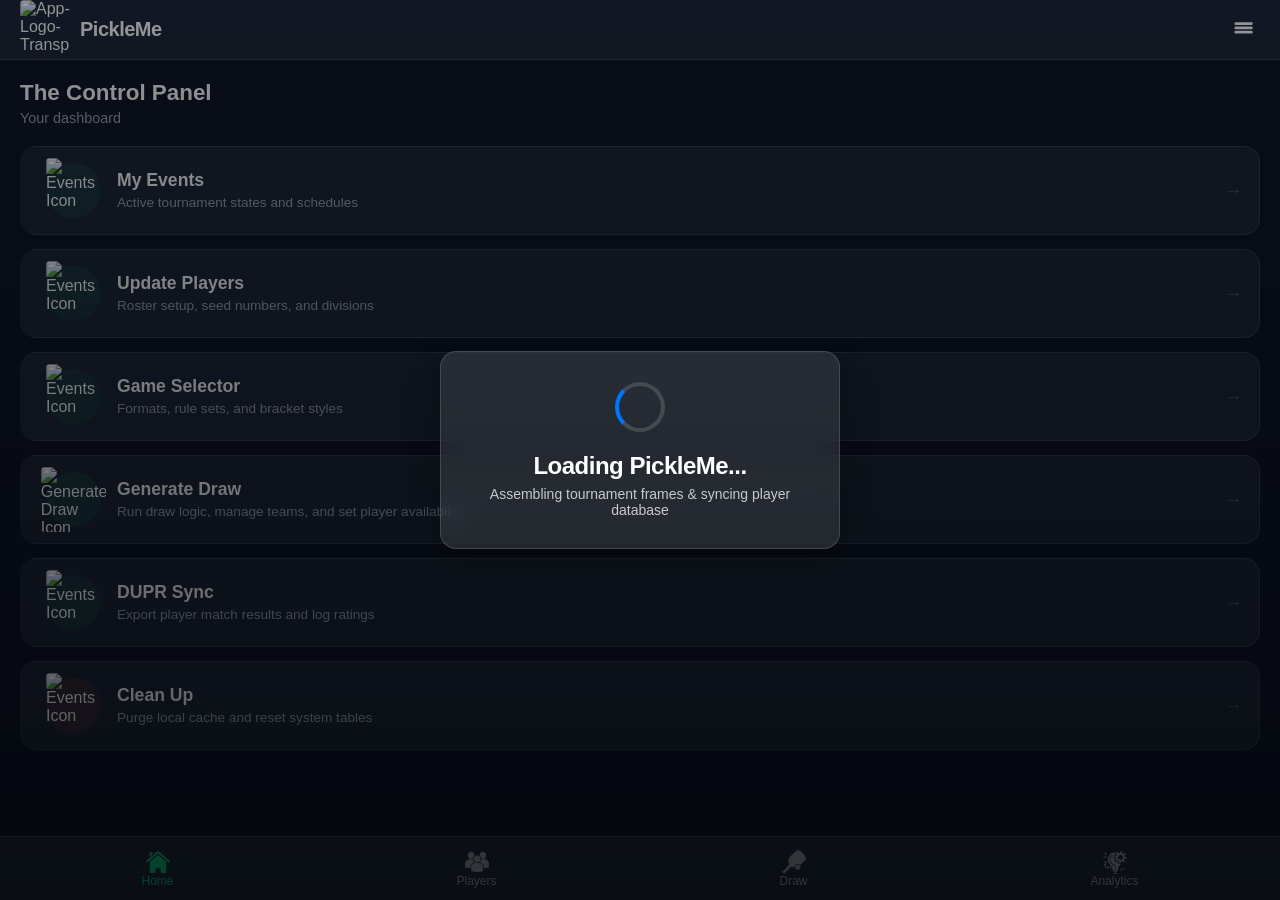
==== commit 364446a6: "Making Mannifest and logo download on home page" ====
--- a/index.html
+++ b/index.html
@@ -4,11 +4,14 @@
     <meta charset="UTF-8">
     <meta name="viewport" content="width=device-width, initial-scale=1.0, maximum-scale=1.0, user-scalable=no">
     <meta name="apple-mobile-web-app-capable" content="yes">
+    <meta name="mobile-web-app-capable" content="yes">
     <meta name="apple-mobile-web-app-status-bar-style" content="black-translucent">
     <meta name="apple-mobile-web-app-title" content="PickleMe">
+    <meta name="theme-color" content="#000000">
     <title>PickleMe Mobile Console</title>
-    <link rel="apple-touch-icon" href="https://i.postimg.cc/yYsbhw3b/App-Logo.png">
-    <link rel="manifest" href="manifest/manifest.json">
+    <link rel="apple-touch-icon" href="icons/PickleMe-Icon.png">
+    <link rel="icon" type="image/png" href="icons/PickleMe-Icon.png">
+    <link rel="manifest" href="manifest.json">
     <link rel="stylesheet" href="CSS/styles.css">
   </head>
   <body data-page = "pickleMe">
@@ -211,6 +214,16 @@
         <div id="event-detail-content" class="detail-view-container">
           <!-- Form will be dynamically injected here -->
         </div>
+
+        <!-- Add Hosts button -->
+        <div class="fab-wrapper" hidden>
+          <div class="fab-container" id="add-hosts-fab-toggle" onclick="">
+            <div class="fab-circle">
+              <svg xmlns="http://www.w3.org/2000/svg" xmlns:xlink="http://www.w3.org/1999/xlink" width="500" zoomAndPan="magnify" viewBox="0 0 375 374.999991" height="500" preserveAspectRatio="xMidYMid meet" version="1.0"><defs><clipPath id="685a610984"><path d="M 173 176 L 371.25 176 L 371.25 375 L 173 375 Z M 173 176 " clip-rule="nonzero"/></clipPath><clipPath id="00cddf6023"><path d="M 3.75 176 L 194 176 L 194 354 L 3.75 354 Z M 3.75 176 " clip-rule="nonzero"/></clipPath></defs><g clip-path="url(#685a610984)"><path fill="currentColor" d="M 272.28125 176.871094 C 217.636719 176.871094 173.335938 221.171875 173.335938 275.816406 C 173.335938 330.464844 217.636719 374.761719 272.28125 374.761719 C 326.929688 374.761719 371.226562 330.464844 371.226562 275.816406 C 371.226562 221.171875 326.929688 176.871094 272.28125 176.871094 Z M 328.820312 289.953125 L 286.417969 289.953125 L 286.417969 332.355469 L 258.148438 332.355469 L 258.148438 289.953125 L 215.746094 289.953125 L 215.746094 261.683594 L 258.148438 261.683594 L 258.148438 219.28125 L 286.417969 219.28125 L 286.417969 261.683594 L 328.820312 261.683594 Z M 328.820312 289.953125 " fill-opacity="1" fill-rule="nonzero"/></g><path fill="currentColor" d="M 222.808594 77.925781 C 222.808594 79.199219 222.777344 80.46875 222.714844 81.742188 C 222.652344 83.011719 222.558594 84.28125 222.433594 85.546875 C 222.308594 86.8125 222.15625 88.074219 221.96875 89.332031 C 221.78125 90.589844 221.5625 91.84375 221.316406 93.09375 C 221.066406 94.339844 220.789062 95.582031 220.480469 96.816406 C 220.171875 98.050781 219.832031 99.277344 219.460938 100.492188 C 219.09375 101.710938 218.695312 102.917969 218.265625 104.117188 C 217.835938 105.3125 217.378906 106.5 216.890625 107.675781 C 216.40625 108.851562 215.890625 110.015625 215.34375 111.164062 C 214.800781 112.316406 214.230469 113.449219 213.628906 114.574219 C 213.03125 115.695312 212.402344 116.800781 211.75 117.894531 C 211.09375 118.984375 210.414062 120.058594 209.707031 121.117188 C 209 122.175781 208.269531 123.214844 207.511719 124.238281 C 206.753906 125.257812 205.96875 126.261719 205.164062 127.246094 C 204.355469 128.226562 203.523438 129.191406 202.671875 130.132812 C 201.816406 131.078125 200.9375 131.996094 200.039062 132.898438 C 199.140625 133.796875 198.21875 134.675781 197.277344 135.527344 C 196.332031 136.382812 195.371094 137.214844 194.386719 138.019531 C 193.402344 138.828125 192.402344 139.609375 191.378906 140.367188 C 190.355469 141.125 189.316406 141.859375 188.257812 142.566406 C 187.199219 143.273438 186.125 143.953125 185.035156 144.605469 C 183.945312 145.261719 182.835938 145.886719 181.714844 146.488281 C 180.59375 147.085938 179.457031 147.660156 178.308594 148.203125 C 177.15625 148.746094 175.992188 149.261719 174.820312 149.75 C 173.644531 150.234375 172.457031 150.695312 171.257812 151.121094 C 170.0625 151.550781 168.851562 151.949219 167.636719 152.320312 C 166.417969 152.6875 165.191406 153.027344 163.957031 153.335938 C 162.722656 153.644531 161.484375 153.925781 160.234375 154.171875 C 158.988281 154.421875 157.734375 154.640625 156.476562 154.824219 C 155.21875 155.011719 153.953125 155.167969 152.6875 155.292969 C 151.421875 155.417969 150.152344 155.511719 148.882812 155.574219 C 147.613281 155.636719 146.339844 155.667969 145.070312 155.667969 C 143.796875 155.667969 142.523438 155.636719 141.253906 155.574219 C 139.984375 155.511719 138.714844 155.417969 137.449219 155.292969 C 136.183594 155.167969 134.921875 155.011719 133.660156 154.824219 C 132.402344 154.640625 131.148438 154.421875 129.902344 154.171875 C 128.652344 153.925781 127.414062 153.644531 126.179688 153.335938 C 124.945312 153.027344 123.71875 152.6875 122.5 152.320312 C 121.285156 151.949219 120.078125 151.550781 118.878906 151.121094 C 117.679688 150.695312 116.492188 150.234375 115.316406 149.75 C 114.144531 149.261719 112.980469 148.746094 111.828125 148.203125 C 110.679688 147.660156 109.542969 147.085938 108.421875 146.488281 C 107.300781 145.886719 106.191406 145.261719 105.101562 144.605469 C 104.011719 143.953125 102.9375 143.273438 101.878906 142.566406 C 100.820312 141.859375 99.78125 141.125 98.757812 140.367188 C 97.734375 139.609375 96.734375 138.828125 95.75 138.019531 C 94.765625 137.214844 93.804688 136.382812 92.859375 135.527344 C 91.917969 134.675781 90.996094 133.796875 90.097656 132.898438 C 89.199219 131.996094 88.320312 131.078125 87.464844 130.132812 C 86.613281 129.191406 85.78125 128.226562 84.972656 127.246094 C 84.167969 126.261719 83.382812 125.257812 82.625 124.238281 C 81.867188 123.214844 81.136719 122.175781 80.429688 121.117188 C 79.722656 120.058594 79.042969 118.984375 78.386719 117.894531 C 77.734375 116.800781 77.105469 115.695312 76.507812 114.574219 C 75.90625 113.449219 75.335938 112.316406 74.792969 111.164062 C 74.246094 110.015625 73.730469 108.851562 73.246094 107.675781 C 72.757812 106.5 72.300781 105.3125 71.871094 104.117188 C 71.441406 102.917969 71.042969 101.710938 70.675781 100.492188 C 70.304688 99.277344 69.964844 98.050781 69.65625 96.816406 C 69.347656 95.582031 69.070312 94.339844 68.820312 93.09375 C 68.574219 91.84375 68.355469 90.589844 68.167969 89.332031 C 67.980469 88.074219 67.828125 86.8125 67.703125 85.546875 C 67.578125 84.28125 67.484375 83.011719 67.421875 81.742188 C 67.359375 80.46875 67.328125 79.199219 67.328125 77.925781 C 67.328125 76.652344 67.359375 75.382812 67.421875 74.113281 C 67.484375 72.839844 67.578125 71.574219 67.703125 70.304688 C 67.828125 69.039062 67.980469 67.777344 68.167969 66.519531 C 68.355469 65.261719 68.574219 64.007812 68.820312 62.757812 C 69.070312 61.511719 69.347656 60.269531 69.65625 59.035156 C 69.964844 57.800781 70.304688 56.578125 70.675781 55.359375 C 71.042969 54.140625 71.441406 52.933594 71.871094 51.734375 C 72.300781 50.539062 72.757812 49.351562 73.246094 48.175781 C 73.730469 47 74.246094 45.835938 74.792969 44.6875 C 75.335938 43.539062 75.90625 42.402344 76.507812 41.28125 C 77.105469 40.15625 77.734375 39.050781 78.386719 37.960938 C 79.042969 36.867188 79.722656 35.792969 80.429688 34.734375 C 81.136719 33.679688 81.867188 32.636719 82.625 31.617188 C 83.382812 30.59375 84.167969 29.589844 84.972656 28.609375 C 85.78125 27.625 86.613281 26.660156 87.464844 25.71875 C 88.320312 24.777344 89.199219 23.855469 90.097656 22.953125 C 90.996094 22.054688 91.917969 21.179688 92.859375 20.324219 C 93.804688 19.46875 94.765625 18.640625 95.75 17.832031 C 96.734375 17.023438 97.734375 16.242188 98.757812 15.484375 C 99.78125 14.726562 100.820312 13.992188 101.878906 13.285156 C 102.9375 12.582031 104.011719 11.898438 105.101562 11.246094 C 106.191406 10.589844 107.300781 9.964844 108.421875 9.363281 C 109.542969 8.765625 110.679688 8.191406 111.828125 7.648438 C 112.980469 7.105469 114.144531 6.589844 115.316406 6.101562 C 116.492188 5.617188 117.679688 5.160156 118.878906 4.730469 C 120.078125 4.300781 121.285156 3.902344 122.5 3.53125 C 123.71875 3.164062 124.945312 2.824219 126.179688 2.515625 C 127.414062 2.207031 128.652344 1.925781 129.902344 1.679688 C 131.148438 1.429688 132.402344 1.214844 133.660156 1.027344 C 134.921875 0.839844 136.183594 0.683594 137.449219 0.558594 C 138.714844 0.433594 139.984375 0.339844 141.253906 0.277344 C 142.523438 0.214844 143.796875 0.183594 145.070312 0.183594 C 146.339844 0.183594 147.613281 0.214844 148.882812 0.277344 C 150.152344 0.339844 151.421875 0.433594 152.6875 0.558594 C 153.953125 0.683594 155.21875 0.839844 156.476562 1.027344 C 157.734375 1.214844 158.988281 1.429688 160.234375 1.679688 C 161.484375 1.925781 162.722656 2.207031 163.957031 2.515625 C 165.191406 2.824219 166.417969 3.164062 167.636719 3.53125 C 168.851562 3.902344 170.0625 4.300781 171.257812 4.730469 C 172.457031 5.160156 173.644531 5.617188 174.820312 6.101562 C 175.992188 6.589844 177.15625 7.105469 178.308594 7.648438 C 179.457031 8.191406 180.59375 8.765625 181.714844 9.363281 C 182.835938 9.964844 183.945312 10.589844 185.035156 11.246094 C 186.125 11.898438 187.199219 12.582031 188.257812 13.285156 C 189.316406 13.992188 190.355469 14.726562 191.378906 15.484375 C 192.402344 16.242188 193.402344 17.023438 194.386719 17.832031 C 195.371094 18.640625 196.332031 19.46875 197.277344 20.324219 C 198.21875 21.179688 199.140625 22.054688 200.039062 22.953125 C 200.9375 23.855469 201.816406 24.777344 202.671875 25.71875 C 203.523438 26.660156 204.355469 27.625 205.164062 28.609375 C 205.96875 29.589844 206.753906 30.59375 207.511719 31.617188 C 208.269531 32.636719 209 33.679688 209.707031 34.734375 C 210.414062 35.792969 211.09375 36.867188 211.75 37.960938 C 212.402344 39.050781 213.03125 40.15625 213.628906 41.28125 C 214.230469 42.402344 214.800781 43.539062 215.34375 44.6875 C 215.890625 45.835938 216.40625 47 216.890625 48.175781 C 217.378906 49.351562 217.835938 50.539062 218.265625 51.734375 C 218.695312 52.933594 219.09375 54.140625 219.460938 55.359375 C 219.832031 56.578125 220.171875 57.800781 220.480469 59.035156 C 220.789062 60.269531 221.066406 61.511719 221.316406 62.757812 C 221.5625 64.007812 221.78125 65.261719 221.96875 66.519531 C 222.15625 67.777344 222.308594 69.039062 222.433594 70.304688 C 222.558594 71.574219 222.652344 72.839844 222.714844 74.113281 C 222.777344 75.382812 222.808594 76.652344 222.808594 77.925781 Z M 222.808594 77.925781 " fill-opacity="1" fill-rule="nonzero"/><g clip-path="url(#00cddf6023)"><path fill="currentColor" d="M 152.132812 275.808594 C 152.132812 239.414062 168.375 206.867188 193.9375 184.839844 C 178.6875 179.746094 162.265625 176.871094 145.0625 176.871094 C 66.996094 176.871094 3.714844 233.085938 3.714844 311.148438 L 3.714844 353.550781 L 180.761719 353.550781 C 162.9375 332.589844 152.132812 305.480469 152.132812 275.808594 Z M 152.132812 275.808594 " fill-opacity="1" fill-rule="nonzero"/></g></svg>
+            </div>
+            <span class="fab-label" id="add-hosts-main-label">ADD HOSTS</span>
+          </div>
+        </div>
       </section>
 
       <!-- SCREEN: ADD NEW EVENT DETAIL -->
@@ -273,17 +286,8 @@
             <button class="btn-primary" onclick="createNewEvent()">Create</button>
           </div>
         </div>
-
-        <!-- Add Hosts button -->
-        <div class="fab-wrapper">
-          <div class="fab-container" id="add-hosts-fab-toggle" onclick="">
-            <div class="fab-circle">
-              <svg xmlns="http://www.w3.org/2000/svg" xmlns:xlink="http://www.w3.org/1999/xlink" width="500" zoomAndPan="magnify" viewBox="0 0 375 374.999991" height="500" preserveAspectRatio="xMidYMid meet" version="1.0"><defs><clipPath id="685a610984"><path d="M 173 176 L 371.25 176 L 371.25 375 L 173 375 Z M 173 176 " clip-rule="nonzero"/></clipPath><clipPath id="00cddf6023"><path d="M 3.75 176 L 194 176 L 194 354 L 3.75 354 Z M 3.75 176 " clip-rule="nonzero"/></clipPath></defs><g clip-path="url(#685a610984)"><path fill="currentColor" d="M 272.28125 176.871094 C 217.636719 176.871094 173.335938 221.171875 173.335938 275.816406 C 173.335938 330.464844 217.636719 374.761719 272.28125 374.761719 C 326.929688 374.761719 371.226562 330.464844 371.226562 275.816406 C 371.226562 221.171875 326.929688 176.871094 272.28125 176.871094 Z M 328.820312 289.953125 L 286.417969 289.953125 L 286.417969 332.355469 L 258.148438 332.355469 L 258.148438 289.953125 L 215.746094 289.953125 L 215.746094 261.683594 L 258.148438 261.683594 L 258.148438 219.28125 L 286.417969 219.28125 L 286.417969 261.683594 L 328.820312 261.683594 Z M 328.820312 289.953125 " fill-opacity="1" fill-rule="nonzero"/></g><path fill="currentColor" d="M 222.808594 77.925781 C 222.808594 79.199219 222.777344 80.46875 222.714844 81.742188 C 222.652344 83.011719 222.558594 84.28125 222.433594 85.546875 C 222.308594 86.8125 222.15625 88.074219 221.96875 89.332031 C 221.78125 90.589844 221.5625 91.84375 221.316406 93.09375 C 221.066406 94.339844 220.789062 95.582031 220.480469 96.816406 C 220.171875 98.050781 219.832031 99.277344 219.460938 100.492188 C 219.09375 101.710938 218.695312 102.917969 218.265625 104.117188 C 217.835938 105.3125 217.378906 106.5 216.890625 107.675781 C 216.40625 108.851562 215.890625 110.015625 215.34375 111.164062 C 214.800781 112.316406 214.230469 113.449219 213.628906 114.574219 C 213.03125 115.695312 212.402344 116.800781 211.75 117.894531 C 211.09375 118.984375 210.414062 120.058594 209.707031 121.117188 C 209 122.175781 208.269531 123.214844 207.511719 124.238281 C 206.753906 125.257812 205.96875 126.261719 205.164062 127.246094 C 204.355469 128.226562 203.523438 129.191406 202.671875 130.132812 C 201.816406 131.078125 200.9375 131.996094 200.039062 132.898438 C 199.140625 133.796875 198.21875 134.675781 197.277344 135.527344 C 196.332031 136.382812 195.371094 137.214844 194.386719 138.019531 C 193.402344 138.828125 192.402344 139.609375 191.378906 140.367188 C 190.355469 141.125 189.316406 141.859375 188.257812 142.566406 C 187.199219 143.273438 186.125 143.953125 185.035156 144.605469 C 183.945312 145.261719 182.835938 145.886719 181.714844 146.488281 C 180.59375 147.085938 179.457031 147.660156 178.308594 148.203125 C 177.15625 148.746094 175.992188 149.261719 174.820312 149.75 C 173.644531 150.234375 172.457031 150.695312 171.257812 151.121094 C 170.0625 151.550781 168.851562 151.949219 167.636719 152.320312 C 166.417969 152.6875 165.191406 153.027344 163.957031 153.335938 C 162.722656 153.644531 161.484375 153.925781 160.234375 154.171875 C 158.988281 154.421875 157.734375 154.640625 156.476562 154.824219 C 155.21875 155.011719 153.953125 155.167969 152.6875 155.292969 C 151.421875 155.417969 150.152344 155.511719 148.882812 155.574219 C 147.613281 155.636719 146.339844 155.667969 145.070312 155.667969 C 143.796875 155.667969 142.523438 155.636719 141.253906 155.574219 C 139.984375 155.511719 138.714844 155.417969 137.449219 155.292969 C 136.183594 155.167969 134.921875 155.011719 133.660156 154.824219 C 132.402344 154.640625 131.148438 154.421875 129.902344 154.171875 C 128.652344 153.925781 127.414062 153.644531 126.179688 153.335938 C 124.945312 153.027344 123.71875 152.6875 122.5 152.320312 C 121.285156 151.949219 120.078125 151.550781 118.878906 151.121094 C 117.679688 150.695312 116.492188 150.234375 115.316406 149.75 C 114.144531 149.261719 112.980469 148.746094 111.828125 148.203125 C 110.679688 147.660156 109.542969 147.085938 108.421875 146.488281 C 107.300781 145.886719 106.191406 145.261719 105.101562 144.605469 C 104.011719 143.953125 102.9375 143.273438 101.878906 142.566406 C 100.820312 141.859375 99.78125 141.125 98.757812 140.367188 C 97.734375 139.609375 96.734375 138.828125 95.75 138.019531 C 94.765625 137.214844 93.804688 136.382812 92.859375 135.527344 C 91.917969 134.675781 90.996094 133.796875 90.097656 132.898438 C 89.199219 131.996094 88.320312 131.078125 87.464844 130.132812 C 86.613281 129.191406 85.78125 128.226562 84.972656 127.246094 C 84.167969 126.261719 83.382812 125.257812 82.625 124.238281 C 81.867188 123.214844 81.136719 122.175781 80.429688 121.117188 C 79.722656 120.058594 79.042969 118.984375 78.386719 117.894531 C 77.734375 116.800781 77.105469 115.695312 76.507812 114.574219 C 75.90625 113.449219 75.335938 112.316406 74.792969 111.164062 C 74.246094 110.015625 73.730469 108.851562 73.246094 107.675781 C 72.757812 106.5 72.300781 105.3125 71.871094 104.117188 C 71.441406 102.917969 71.042969 101.710938 70.675781 100.492188 C 70.304688 99.277344 69.964844 98.050781 69.65625 96.816406 C 69.347656 95.582031 69.070312 94.339844 68.820312 93.09375 C 68.574219 91.84375 68.355469 90.589844 68.167969 89.332031 C 67.980469 88.074219 67.828125 86.8125 67.703125 85.546875 C 67.578125 84.28125 67.484375 83.011719 67.421875 81.742188 C 67.359375 80.46875 67.328125 79.199219 67.328125 77.925781 C 67.328125 76.652344 67.359375 75.382812 67.421875 74.113281 C 67.484375 72.839844 67.578125 71.574219 67.703125 70.304688 C 67.828125 69.039062 67.980469 67.777344 68.167969 66.519531 C 68.355469 65.261719 68.574219 64.007812 68.820312 62.757812 C 69.070312 61.511719 69.347656 60.269531 69.65625 59.035156 C 69.964844 57.800781 70.304688 56.578125 70.675781 55.359375 C 71.042969 54.140625 71.441406 52.933594 71.871094 51.734375 C 72.300781 50.539062 72.757812 49.351562 73.246094 48.175781 C 73.730469 47 74.246094 45.835938 74.792969 44.6875 C 75.335938 43.539062 75.90625 42.402344 76.507812 41.28125 C 77.105469 40.15625 77.734375 39.050781 78.386719 37.960938 C 79.042969 36.867188 79.722656 35.792969 80.429688 34.734375 C 81.136719 33.679688 81.867188 32.636719 82.625 31.617188 C 83.382812 30.59375 84.167969 29.589844 84.972656 28.609375 C 85.78125 27.625 86.613281 26.660156 87.464844 25.71875 C 88.320312 24.777344 89.199219 23.855469 90.097656 22.953125 C 90.996094 22.054688 91.917969 21.179688 92.859375 20.324219 C 93.804688 19.46875 94.765625 18.640625 95.75 17.832031 C 96.734375 17.023438 97.734375 16.242188 98.757812 15.484375 C 99.78125 14.726562 100.820312 13.992188 101.878906 13.285156 C 102.9375 12.582031 104.011719 11.898438 105.101562 11.246094 C 106.191406 10.589844 107.300781 9.964844 108.421875 9.363281 C 109.542969 8.765625 110.679688 8.191406 111.828125 7.648438 C 112.980469 7.105469 114.144531 6.589844 115.316406 6.101562 C 116.492188 5.617188 117.679688 5.160156 118.878906 4.730469 C 120.078125 4.300781 121.285156 3.902344 122.5 3.53125 C 123.71875 3.164062 124.945312 2.824219 126.179688 2.515625 C 127.414062 2.207031 128.652344 1.925781 129.902344 1.679688 C 131.148438 1.429688 132.402344 1.214844 133.660156 1.027344 C 134.921875 0.839844 136.183594 0.683594 137.449219 0.558594 C 138.714844 0.433594 139.984375 0.339844 141.253906 0.277344 C 142.523438 0.214844 143.796875 0.183594 145.070312 0.183594 C 146.339844 0.183594 147.613281 0.214844 148.882812 0.277344 C 150.152344 0.339844 151.421875 0.433594 152.6875 0.558594 C 153.953125 0.683594 155.21875 0.839844 156.476562 1.027344 C 157.734375 1.214844 158.988281 1.429688 160.234375 1.679688 C 161.484375 1.925781 162.722656 2.207031 163.957031 2.515625 C 165.191406 2.824219 166.417969 3.164062 167.636719 3.53125 C 168.851562 3.902344 170.0625 4.300781 171.257812 4.730469 C 172.457031 5.160156 173.644531 5.617188 174.820312 6.101562 C 175.992188 6.589844 177.15625 7.105469 178.308594 7.648438 C 179.457031 8.191406 180.59375 8.765625 181.714844 9.363281 C 182.835938 9.964844 183.945312 10.589844 185.035156 11.246094 C 186.125 11.898438 187.199219 12.582031 188.257812 13.285156 C 189.316406 13.992188 190.355469 14.726562 191.378906 15.484375 C 192.402344 16.242188 193.402344 17.023438 194.386719 17.832031 C 195.371094 18.640625 196.332031 19.46875 197.277344 20.324219 C 198.21875 21.179688 199.140625 22.054688 200.039062 22.953125 C 200.9375 23.855469 201.816406 24.777344 202.671875 25.71875 C 203.523438 26.660156 204.355469 27.625 205.164062 28.609375 C 205.96875 29.589844 206.753906 30.59375 207.511719 31.617188 C 208.269531 32.636719 209 33.679688 209.707031 34.734375 C 210.414062 35.792969 211.09375 36.867188 211.75 37.960938 C 212.402344 39.050781 213.03125 40.15625 213.628906 41.28125 C 214.230469 42.402344 214.800781 43.539062 215.34375 44.6875 C 215.890625 45.835938 216.40625 47 216.890625 48.175781 C 217.378906 49.351562 217.835938 50.539062 218.265625 51.734375 C 218.695312 52.933594 219.09375 54.140625 219.460938 55.359375 C 219.832031 56.578125 220.171875 57.800781 220.480469 59.035156 C 220.789062 60.269531 221.066406 61.511719 221.316406 62.757812 C 221.5625 64.007812 221.78125 65.261719 221.96875 66.519531 C 222.15625 67.777344 222.308594 69.039062 222.433594 70.304688 C 222.558594 71.574219 222.652344 72.839844 222.714844 74.113281 C 222.777344 75.382812 222.808594 76.652344 222.808594 77.925781 Z M 222.808594 77.925781 " fill-opacity="1" fill-rule="nonzero"/><g clip-path="url(#00cddf6023)"><path fill="currentColor" d="M 152.132812 275.808594 C 152.132812 239.414062 168.375 206.867188 193.9375 184.839844 C 178.6875 179.746094 162.265625 176.871094 145.0625 176.871094 C 66.996094 176.871094 3.714844 233.085938 3.714844 311.148438 L 3.714844 353.550781 L 180.761719 353.550781 C 162.9375 332.589844 152.132812 305.480469 152.132812 275.808594 Z M 152.132812 275.808594 " fill-opacity="1" fill-rule="nonzero"/></g></svg>
-            </div>
-            <span class="fab-label" id="add-hosts-main-label">ADD HOSTS</span>
-          </div>
-        </div>
-      </section>
+      </section>
+
 
       <!-- SCREEN 3: Players Roster For Active Event -->
       <section id="screen-players" class="app-screen">
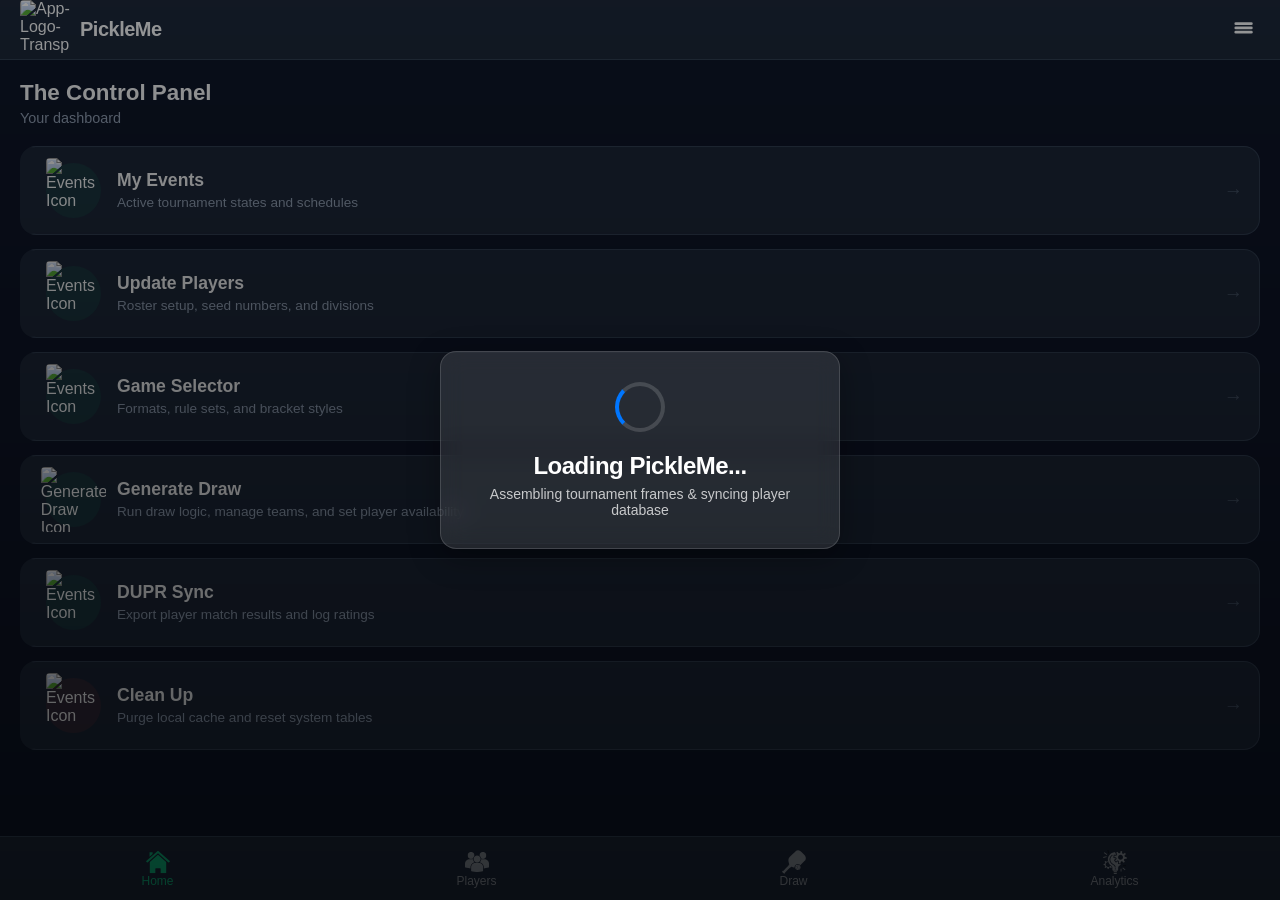
==== commit bedd92bb: "Testing teams" ====
--- a/index.html
+++ b/index.html
@@ -9,8 +9,8 @@
     <meta name="apple-mobile-web-app-title" content="PickleMe">
     <meta name="theme-color" content="#000000">
     <title>PickleMe Mobile Console</title>
-    <link rel="apple-touch-icon" href="icons/PickleMe-Icon.png">
-    <link rel="icon" type="image/png" href="icons/PickleMe-Icon.png">
+    <link rel="apple-touch-icon" href="icons/app/PickleMe-Icon.png">
+    <link rel="icon" type="image/png" href="icons/app/PickleMe-Icon.png">
     <link rel="manifest" href="manifest.json">
     <link rel="stylesheet" href="CSS/styles.css">
   </head>
@@ -1498,7 +1498,8 @@
     <script src="javascript/Draw/Draw Generator/drawGenerator.js"></script>
     <script src="javascript/Draw/Draw Generator/drawGeneratorCircle.js"></script>
     <script src="javascript/Draw/Draw Generator/drawGeneratorProgressive.js"></script>
-    <script src="javascript/Draw/Draw Generator/drawGeneratorTeams.js"></script>
+    <!-- <script src="javascript/Draw/Draw Generator/drawGeneratorTeams.js"></script> -->
+    <script src="javascript/Draw/Draw Generator/teams.js"></script>  <!-- USED FOR TESTING ONLY -->
     <script src="javascript/Draw/Draw Generator/drawGeneratorFlex.js"></script>
     <script src="javascript/Draw/Draw Generator/drawGeneratorBalancedMatchUps.js"></script>
     <script src="javascript/Draw/Draw Generator/drawGeneratorRedivision.js"></script>
--- a/CSS/styles.css
+++ b/CSS/styles.css
@@ -750,6 +750,11 @@
   background-color: #243249;
 }
 
+#screen-event-detail .score-btn:disabled {
+  opacity: 0.4;
+  cursor: not-allowed;
+}
+
 #screen-event-detail .score-value {
   font-size: 1.3rem;
   font-weight: 700;
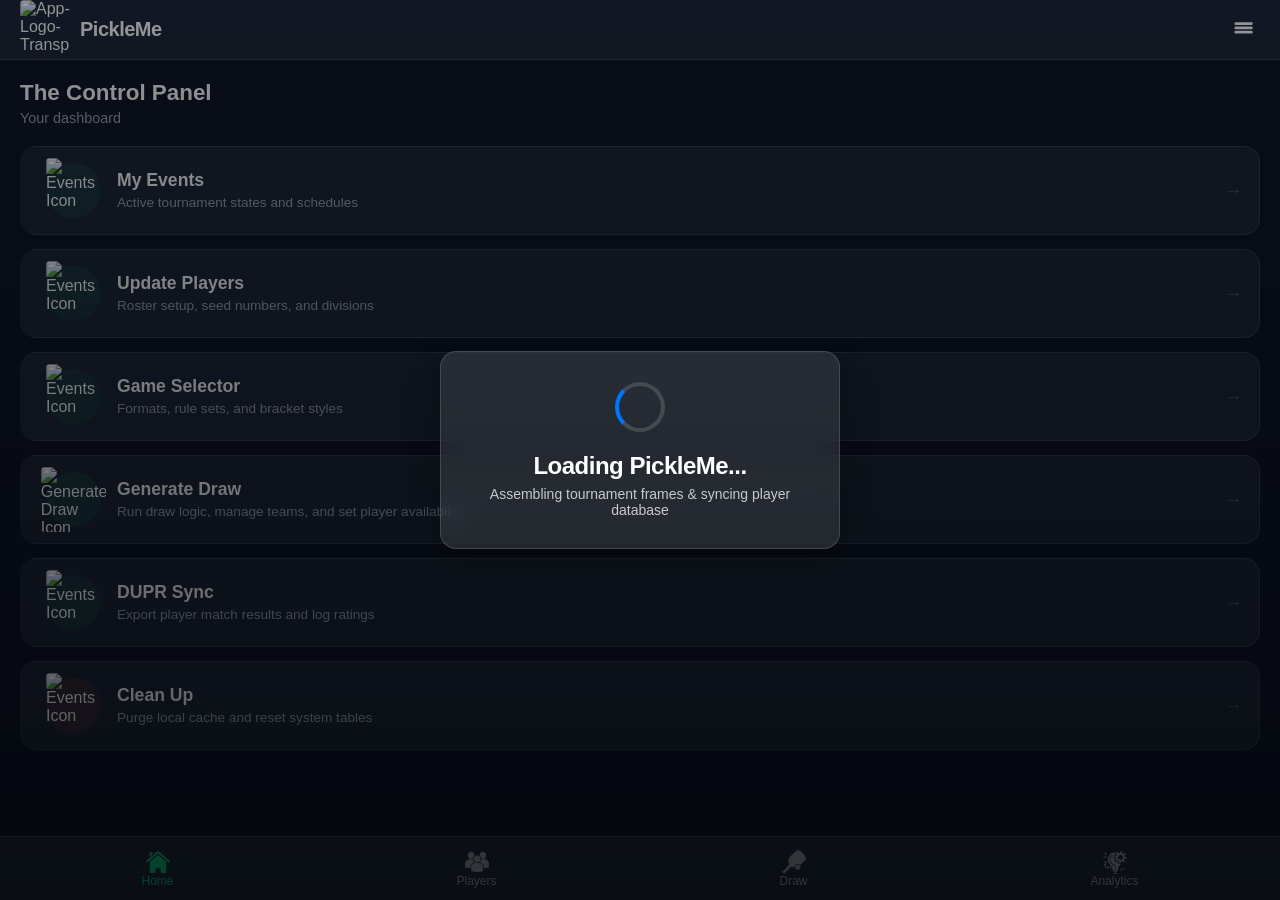
==== commit fe5f1244: "Added javascript link for playoff groups" ====
--- a/index.html
+++ b/index.html
@@ -1498,8 +1498,8 @@
     <script src="javascript/Draw/Draw Generator/drawGenerator.js"></script>
     <script src="javascript/Draw/Draw Generator/drawGeneratorCircle.js"></script>
     <script src="javascript/Draw/Draw Generator/drawGeneratorProgressive.js"></script>
-    <!-- <script src="javascript/Draw/Draw Generator/drawGeneratorTeams.js"></script> -->
-    <script src="javascript/Draw/Draw Generator/teams.js"></script>  <!-- USED FOR TESTING ONLY -->
+    <script src="javascript/Draw/Draw Generator/drawGeneratorTeamsOld.js"></script>
+    <script src="javascript/Draw/Draw Generator/drawGeneratorTeams.js"></script>  <!-- USED FOR TESTING ONLY -->
     <script src="javascript/Draw/Draw Generator/drawGeneratorFlex.js"></script>
     <script src="javascript/Draw/Draw Generator/drawGeneratorBalancedMatchUps.js"></script>
     <script src="javascript/Draw/Draw Generator/drawGeneratorRedivision.js"></script>
@@ -1510,6 +1510,7 @@
     <script src="javascript/Draw/Draw Generator/drawRefreshProgressive.js"></script>
     <script src="javascript/Draw/Draw Generator/playOffs.js"></script>
     <script src="javascript/Draw/Draw Generator/playOffsGenerator.js"></script>
+    <script src="javascript/Draw/Draw Generator/playOffsGroups.js"></script>
     <script src="javascript/Draw/Draw Generator/pairingMethodChange.js"></script>
     <script src="javascript/Dashboard/cleanUp.js"></script>
     <script src="javascript/Dashboard/analytics.js"></script>
